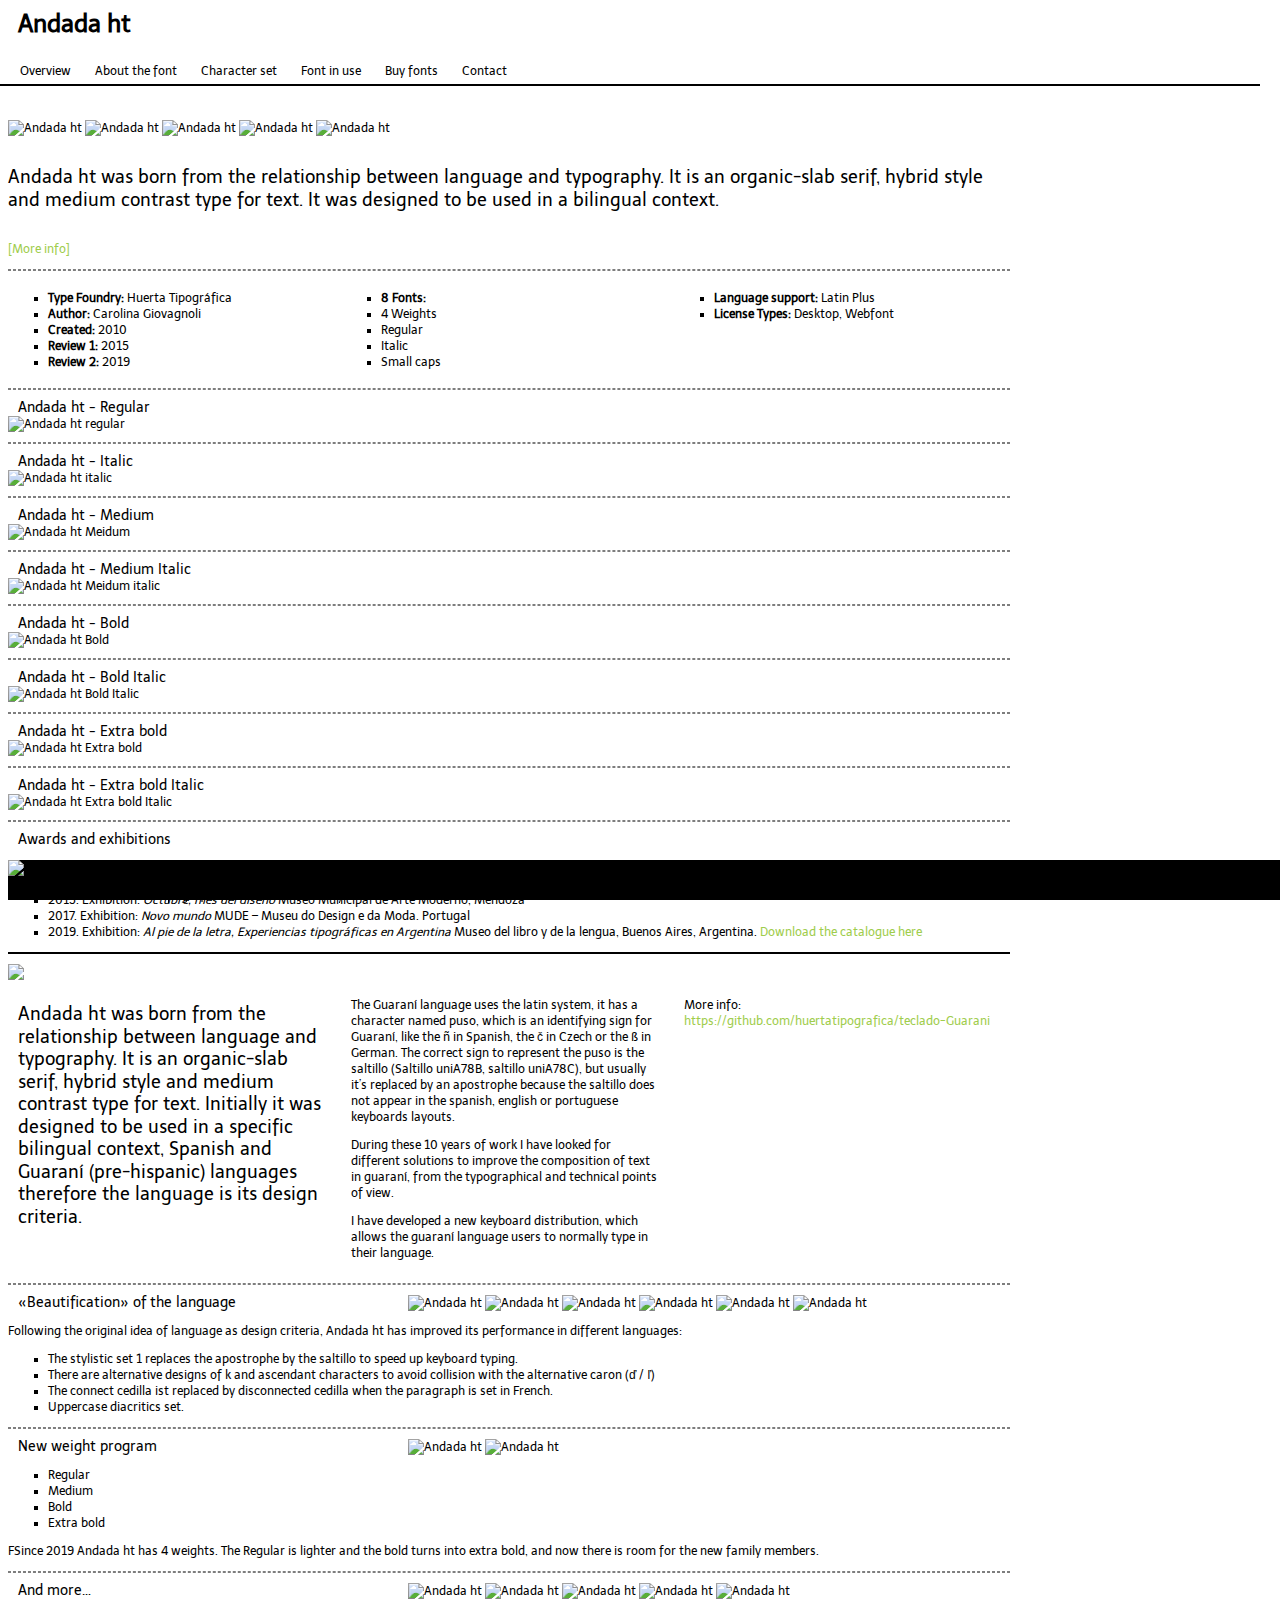
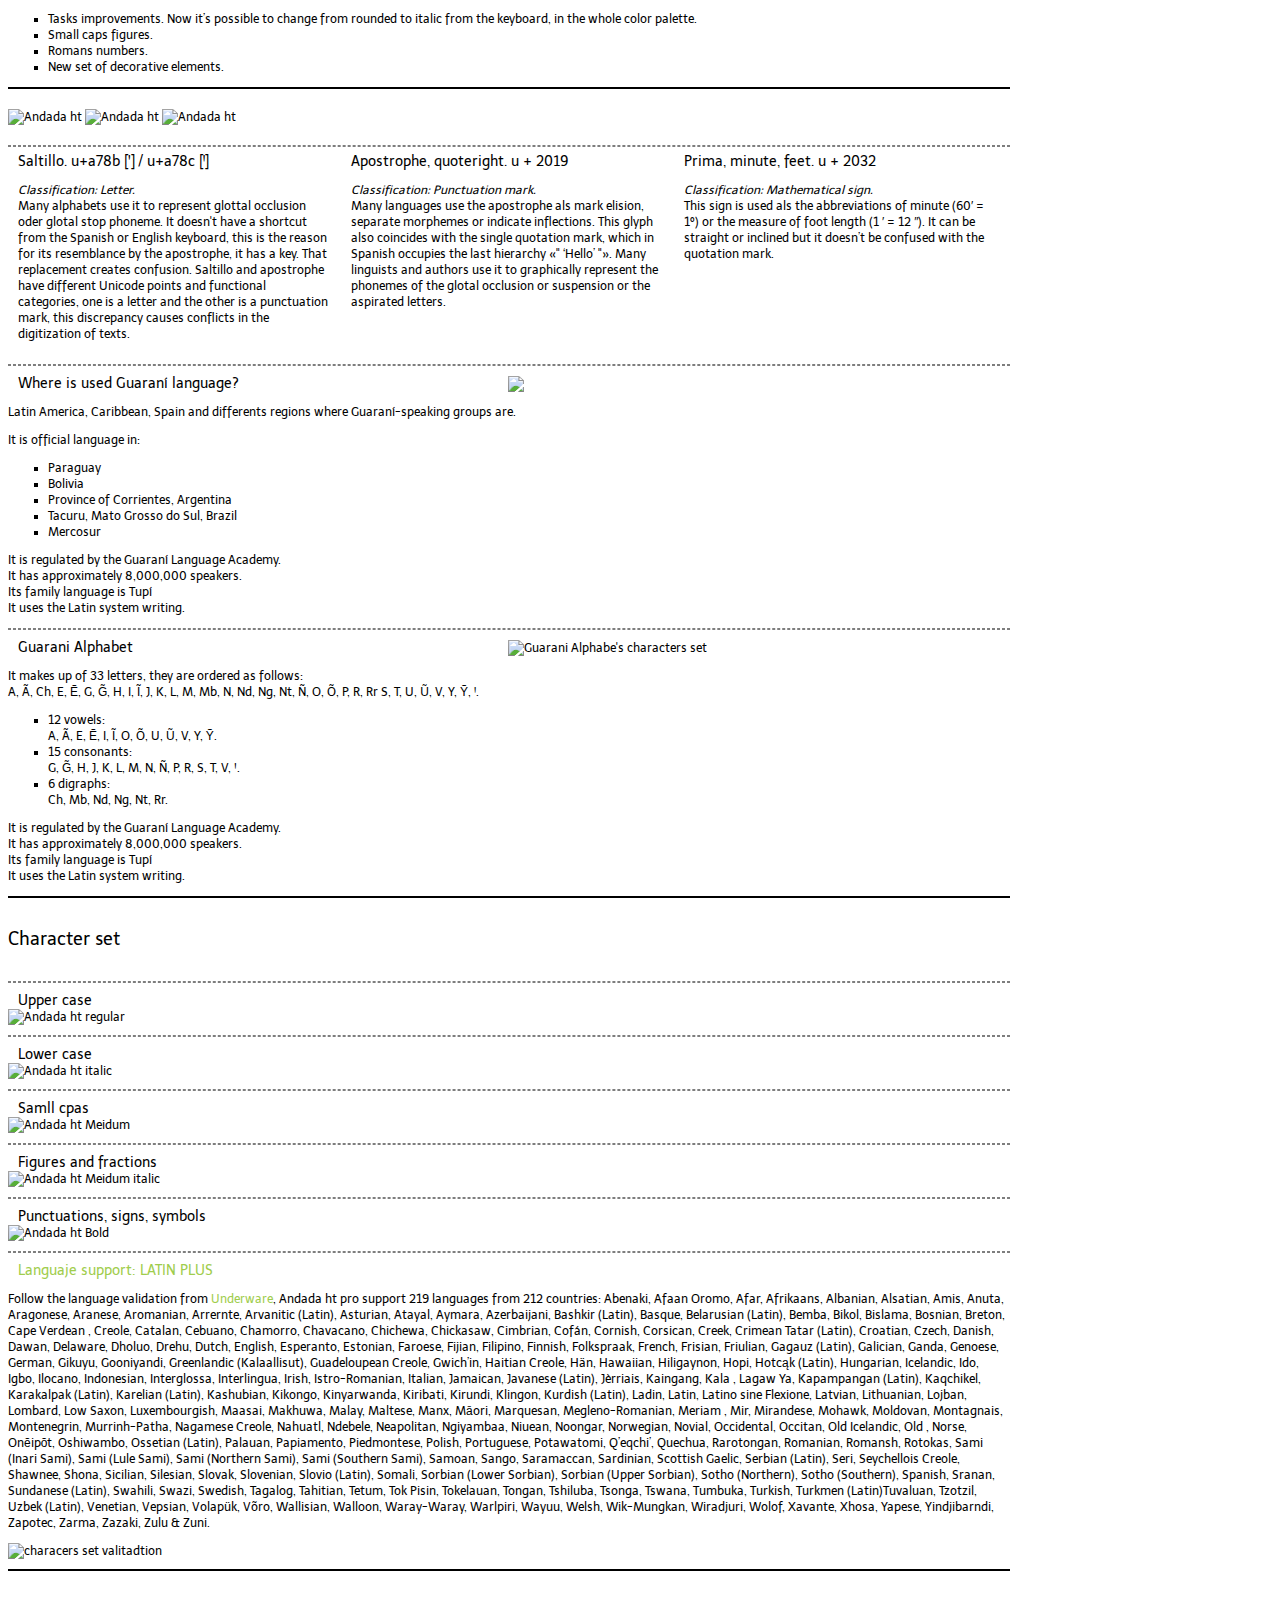
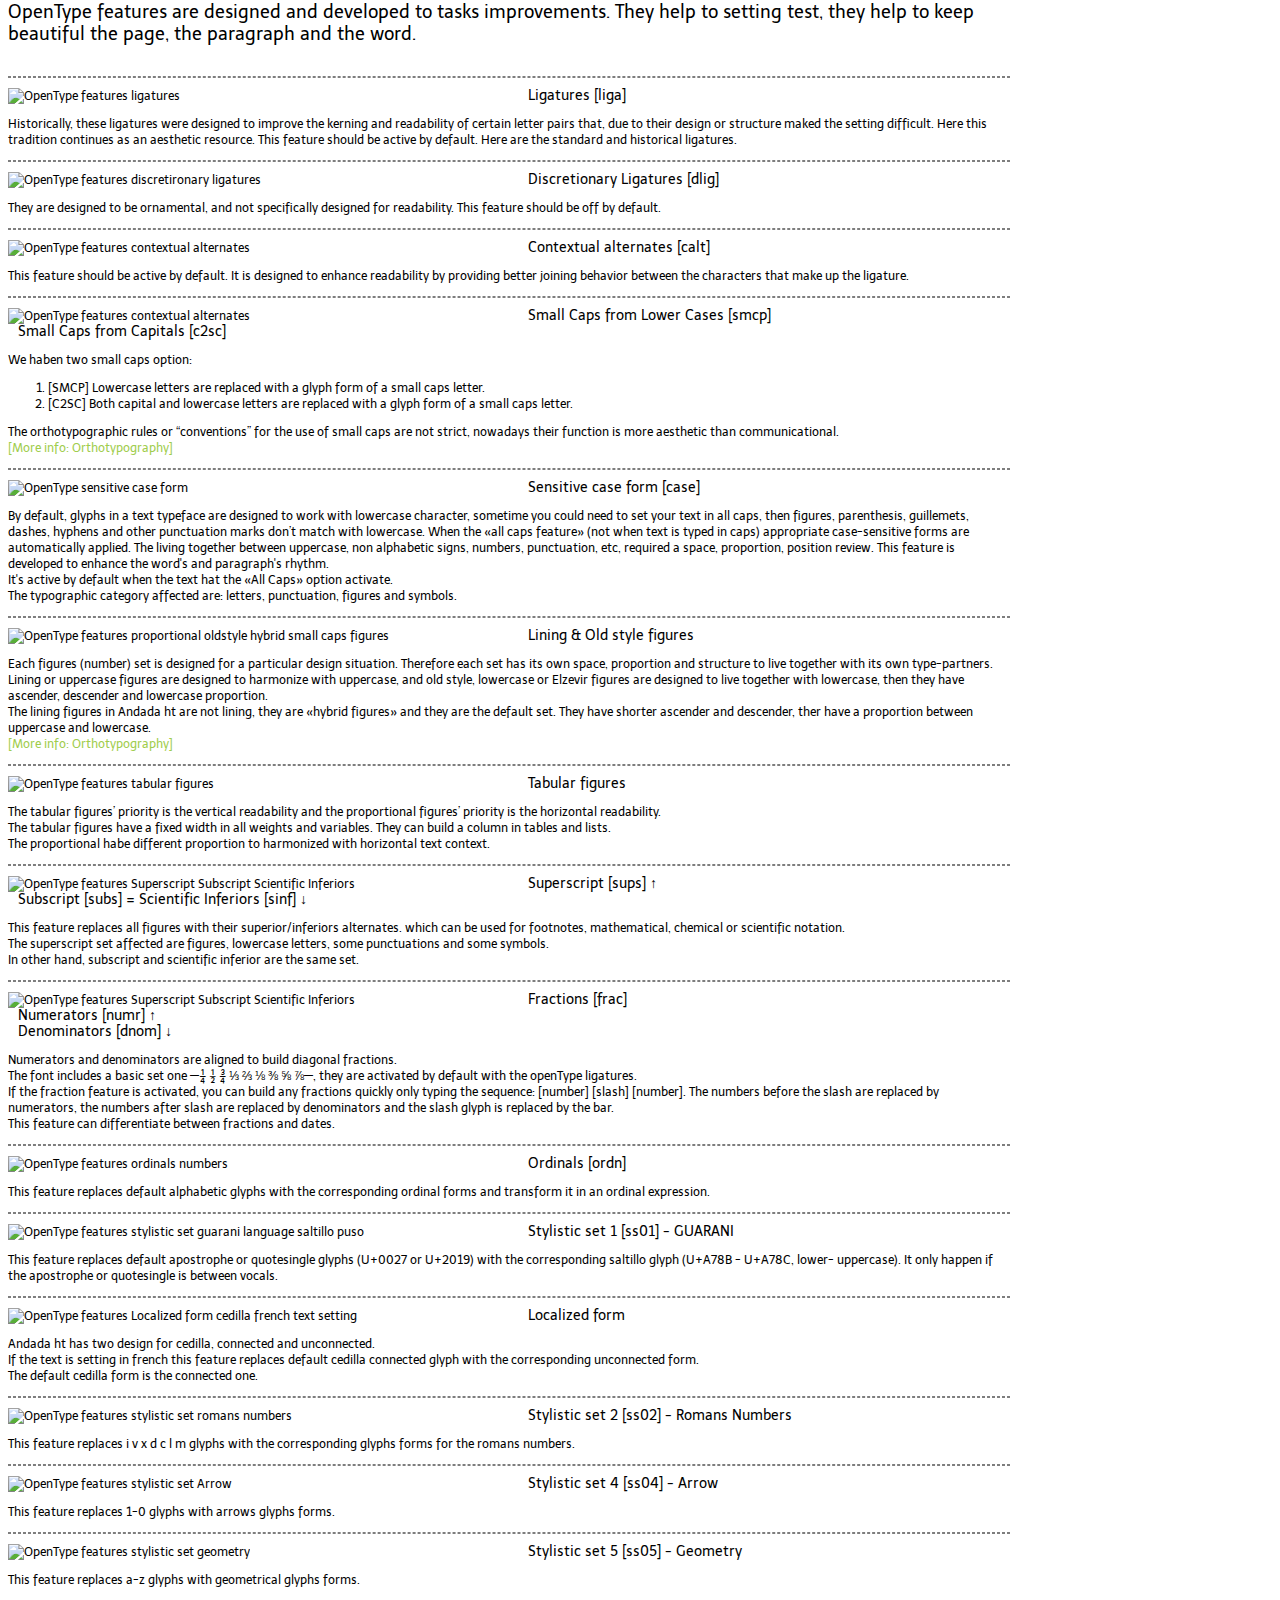
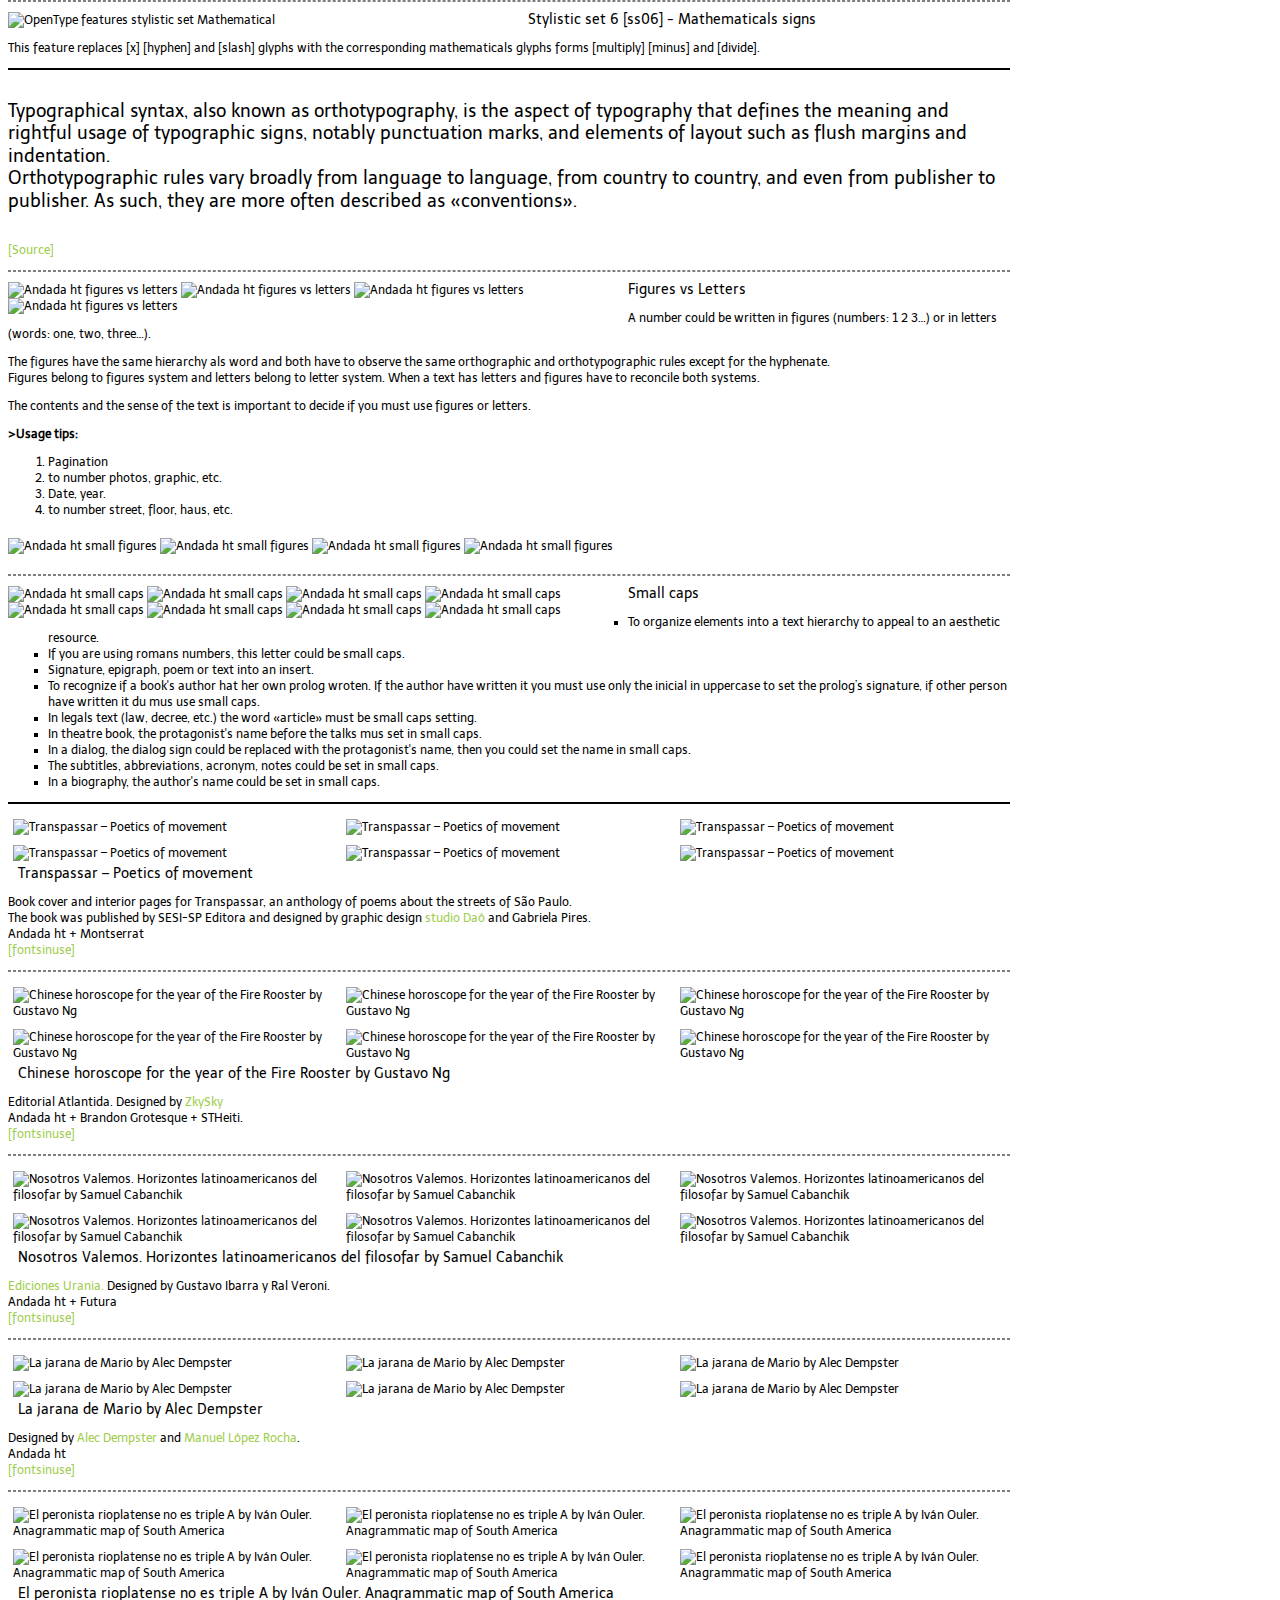
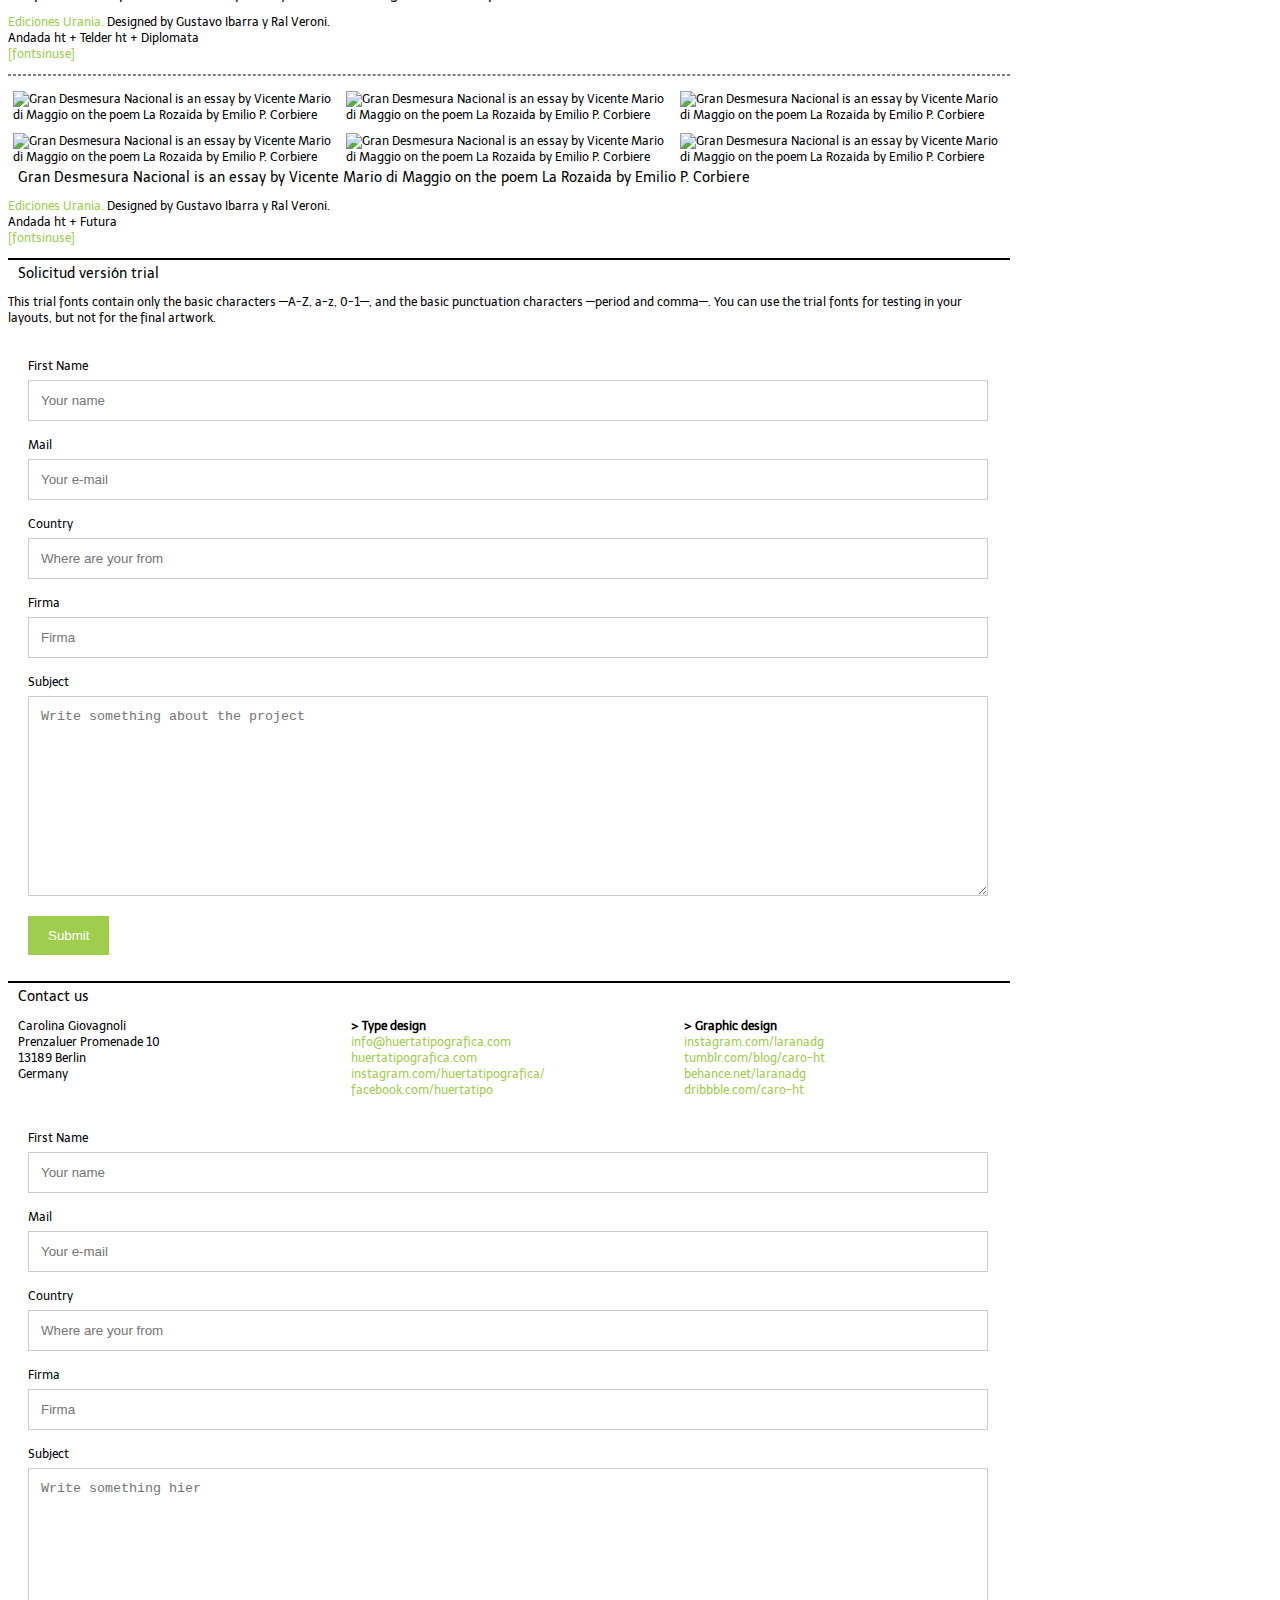
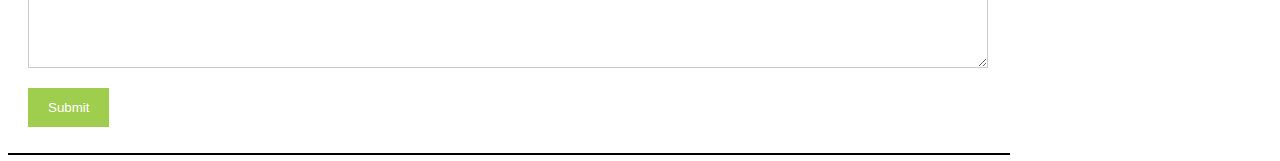
==== andada.html @ ce7f32fd "contact link to ht" ====
<!DOCTYPE html>
<html>
  <head>
    <title>Andada ht</title>
    
    <meta charset="utf-8"> <!-- esto esta bien asi??? -->

    <link href="https://fonts.googleapis.com/css?family=Telex&display=swap" rel="stylesheet">
    <link href="./style.css" type="text/css" rel="stylesheet">


</head>

<html>
	<body>
	<header>
		<h1>Andada ht</h1>
			<ul class="nav">
				<li><a href="#Overview">Overview</a></li>
				<li><a href="#Aboutfont">About the font</a>
					<ul>
						<li><a href="#Guarani">Guarani language</a></li>
					</ul>
				</li>
				<li><a href="#characterset">Character set</a>
					<ul>
						<li><a href="#OpenType">OpenType features</a>
							<ul><li><a href="#liga">Ligatures</a></li>
								<li><a href="#dlig">Discretionary Ligatures</a></li>
								<li><a href="#calt">Contextual alternates</a></li>
								<li><a href="#smallcaps">Small Caps</a></li>
								<li><a href="#case">Case sensitive</a></li>
								<li><a href="#figure">Figures</a></li>
								<li><a href="#sups">Super- and subscript</a></li>
								<li><a href="#frac">Fractions</a></li>
								<li><a href="#ordn">Ordinals</a></li>
								<li><a href="#stylisticset">Stylistic set</a></li>
								<li><a href="#locl">Localized form</a></li>
							</ul></li>
						<li><a href="#orthotypography">Orthotypography</a></li>
					</ul>
				</li>
				<li><a href="#fontinuse">Font in use</a></li>
				<li><a href="https://www.huertatipografica.com/en/fonts/andada-ht-pro" target="_blank">Buy fonts</a>
					<ul><li><a href="#trial">Get a free trial version</a></li>
					</ul>
				</li>
				<li><a href="https://www.huertatipografica.com/en/contact" target="_blank">Contact</a></li>
			</ul>
		<hr>
	</header>
<main>
	<section id="Overview">

		<div class="mainslides">	<!-- esta clase mainslides contiene todo lo referente al slide. Esta clase es la que uso para poder centrar y dar formato en los css, no le pongo de nombre ovewviewslides porque despues en toras secciones tambien puede haber slides, con esta clase le doy formato a todos los slides que haya en el sitio (ESPERO!)-->		

				<div class="slides"> 		<!-- esta clase slides contiene concretamente las imagenes -->
					<img src="./img/web_info-general-1-andada-diacriticos.png" alt="Andada ht">
					<img src="./img/web_info-general-1-ne.png" alt="Andada ht">
					<img src="./img/web_info-general-1-tipografia-argentina.png" alt="Andada ht">
					<img src="./img/web_info-general-1-la-ene-tambien-es-gente.png" alt="Andada ht">
					<img src="./img/web_info-general-1-ruben-fontana.png" alt="Andada ht">
				</div>
			
		</div>

<!-- TEXTO DEBAJO DEL SLIDE PRINCIPAL -->

		<div>
			<aside>
			<p>Andada ht was born from the relationship between language and typography. It is an organic-slab serif, hybrid style and medium contrast type for text. It was designed to be used in a bilingual context.</p>
			</aside>

			<p><a href="#Aboutfont">[More info]</a></p>
			
			<hr>
				<div class="flex-container">
					<ul>
						<li><strong>Type Foundry:</strong> Huerta Tipográfica</li>
						<li><strong>Author:</strong> Carolina Giovagnoli</li>
						<li><strong>Created:</strong> 2010</li>
						<li><strong>Review 1:</strong> 2015</li>
						<li><strong>Review 2:</strong> 2019</li>
					</ul>
				</div>
				<div class="flex-container">
					<ul>
						<li><strong>8 Fonts:</strong></li>
						<li>4 Weights</li>
						<li>Regular</li>
						<li>Italic</li>
						<li>Small caps</li>
					</ul>
				</div>
				<div class="flex-container">
					<ul>
					<li><strong>Language support:</strong> Latin Plus</li>
					<li><strong>License Types:</strong> Desktop, Webfont</li>
				</ul>
				</div>
			<hr>

<!-- IMAGENES ESPECIMEN -->

	<article id="especimen">	

			<div class="container">
			    <h3>Andada ht - Regular</h3>
			    <figure><img src="img/web_info-general-2-regular.jpg" alt="Andada ht regular"></figure> 
			</div>
		
		<hr> 	

			<div class="container">
			    <h3>Andada ht - Italic</h3>
			    <figure><img src="img/web_info-general-3-it.jpg" alt="Andada ht italic"></figure>
			</div>
		
		<hr> 	

			<div class="container">
			    <h3>Andada ht - Medium</h3>
			    <figure><img src="img/web_info-general-4-medium.jpg" alt="Andada ht Meidum"></figure>
			</div>
		
		<hr> 	

			<div class="container">
			    <h3>Andada ht - Medium Italic</h3>
			    <figure><img src="img/web_info-general-5-med-it.jpg" alt="Andada ht Meidum italic"></figure>
			</div>
		
		<hr> 	

			<div class="container">
			    <h3>Andada ht - Bold</h3>
			    <figure><img src="img/web_info-general-6-bold.jpg" alt="Andada ht Bold"></figure>
			</div>
		
		<hr> 	

			<div class="container">
				<h3>Andada ht - Bold Italic</h3>
			    <figure><img src="img/web_info-general-7-bold-it.jpg" alt="Andada ht Bold Italic"></figure>
			</div>
		
		<hr> 	

			<div class="container">    		
			    <h3>Andada ht - Extra bold</h3>
			    <figure><img src="img/web_info-general-8-extra-bold.jpg" alt="Andada ht Extra bold"></figure>
			</div>
		
		<hr> 	

			<div class="container">
			    <h3>Andada ht - Extra bold Italic</h3>
			    <figure><img src="img/web_info-general-9-extra-bold-it.jpg" alt="Andada ht Extra bold Italic"></figure>
			</div>
		
		<hr> 

	</article>

<!-- PREMIOS MENCIONES PARTICIPACIONES -->

	<article id="Awards">

		<div class="container">
			<h3>Awards and exhibitions</h3>
			<ul>
				<li>Exhibitions: <em>Tipos Latinos 2010 - 2014 - América Latina</em></li>
				<li>Award <em>Diseño gráfico</em> in the 2nd Bienal Iberoamericana de Diseño_BID 2010, diseño para la diversidad y el desarrollo. More info: <a href="https://www.experimenta.es/noticias/miscelanea/ii-bienal-iberoamericana-de-diseno-2537/" target="_blank">Experimenta</a> and <a href="http://www.bid-dimad.org/wp-content/uploads/II-Encuentro-BID-ESP1.pdf" target="_blank">BID_10</a></li>
				<li>2013. Exhibition: <em>Octubre, mes del diseño</em> Museo Municipal de Arte Moderno, Mendoza</li>
				<li>2017. Exhibition: <em>Novo mundo</em> MUDE – Museu do Design e da Moda. Portugal</li>
				<li>2019. Exhibition:  <em>Al pie de la letra, Experiencias tipográficas en Argentina</em> Museo del libro y de la lengua, Buenos Aires, Argentina. <a href="https://www.bn.gov.ar/micrositios/exposiciones/categoria1/al-pie-de-la-letra" target="_blank">Download the catalogue here</a></li>
			</ul>
		</div>

	</article>

	</section>


<!-- LINK ABOUT THE FONT -->

<hr>

	<section id="Aboutfont">
	
		<div class="container">
			<figure><img src="img/web_novedades-avane-e.jpg"></figure> 	

			<div class="flex-container">
				<aside><p>Andada ht was born from the relationship between language and typography. It is an organic-slab serif, hybrid style and medium contrast type for text. Initially it was designed to be used in a specific bilingual context, Spanish and Guaraní (pre-hispanic) languages therefore the language is its design criteria.</p>
				</aside>
			</div>
			<div class="flex-container">
				<p>The Guaraní language uses the latin system, it has a character named puso, which is an identifying sign for Guaraní, like the ñ in Spanish, the č in Czech or the ß in German. The correct sign to represent the puso is the saltillo (Saltillo uniA78B, saltillo uniA78C), but usually it’s replaced by an apostrophe because the saltillo does not appear in the spanish, english or portuguese keyboards layouts.</p>
				<p>During these 10 years of work I have looked for different solutions to improve the composition of text in guaraní, from the typographical and technical points of view.</p>
				<p>I have developed a new keyboard distribution, which allows  the guaraní language users to normally type in their language.</p>
			</div>
			<div class="flex-container">
				<p>More info: <a href="https://github.com/huertatipografica/teclado-Guarani" target="_blank">https://github.com/huertatipografica/teclado-Guarani</a></p>
			</div>
		</div>

	<hr>

		<div class="container" id="refinamiento">		<!-- Beautification» of the language -->

			<figure>	
				<div class="smallslidesright">	<!-- esta clase es para los slides pequeños-->			
					<div class="slides"> 		
						<img src="./img/web_novedades-2019-haekuera.jpg" alt="Andada ht">
						<img src="./img/web_novedades-2019-velkostami.jpg" alt="Andada ht">
						<img src="./img/web_novedades-2019-construcao-francais.jpg" alt="Andada ht">
						<img src="./img/web_novedades-2019-collecc-catalan.jpg" alt="Andada ht">
						<img src="./img/web_novedades-2019-ezsett.jpg" alt="Andada ht">
						<img src="./img/web_novedades-2019-set-de-diac.jpg" alt="Andada ht">
					</div>				
				</div>
			</figure>	

			<figcaption>
				<h3>«Beautification» of the language</h3>
				<p>Following the original idea of language as design criteria, Andada ht has improved its performance in different languages:</p>
				<ul>
					<li>The stylistic set 1 replaces the apostrophe by the saltillo to speed up keyboard typing.</li>
					<li>There are alternative designs of k and ascendant characters to avoid collision with the alternative caron (ď / ľ)</li>
					<li>The connect cedilla ist replaced by disconnected cedilla when the paragraph is set in French.</li>
					<li>Uppercase diacritics set.</li>
				</ul>	
			</figcaption>

		</div>

	<hr>

		<div class="container"  id="newweight">			<!-- New weight program -->
			<figure>	
				<div class="smallslidesright">				
					<div class="slides"> 		
						<img src="./img/web_novedades-hola.jpg" alt="Andada ht">
						<img src="./img/web_novedades-ciao.jpg" alt="Andada ht">
					</div>				
				</div>
			</figure>	

			<figcaption >
				<h3>New weight program</h3>
				<ul>
					<li>Regular</li>
					<li>Medium</li>
					<li>Bold</li>
					<li>Extra bold</li>
				</ul>
				<p>FSince 2019 Andada ht has 4 weights. The Regular is lighter and the bold turns into extra bold, and now there is room for the new family members.</p>
			</figcaption>
		</div>

	<hr>

		<div class="container" id="more">			<!-- and more… -->
			<figure>	
				<div class="smallslidesright">				
					<div class="slides"> 		<!-- esta clase slides contiene concretamente las imagenes -->
						<img src="./img/web_novedades-regular-a-italica.jpg" alt="Andada ht">
						<img src="./img/web_novedades-2019-figuras-lc-sc-uc.jpg" alt="Andada ht">
						<img src="./img/web_novedades-2019-lunas.jpg" alt="Andada ht">
						<img src="./img/web_novedades-estrellas.jpg" alt="Andada ht">
						<img src="./img/web_novedades-geometria.jpg" alt="Andada ht">
					</div>			
				</div>
			</figure>	

			<figcaption >
				<h3>And more…</h3>
				<ul>
					<li>Tasks improvements. Now it’s possible to change from rounded to italic from the keyboard, in the whole color palette.</li>
					<li>Small caps figures.</li>
					<li>Romans numbers.</li>
					<li>New set of decorative elements.</li>
				</ul>
			</figcaption>
		</div>

	</section>


<!-- LINK GUARANI LANGUAGE-->

<hr>

	<section id="Guarani">
	<div class="container">
		<div class="mainslides">	<!-- slide grande-->		

				<div class="slides"> 		
					<img src="./img/web_novedades-saltillo.jpg" alt="Andada ht">
					<img src="./img/web_novedades-apostrofo.jpg" alt="Andada ht">
					<img src="./img/web_novedades-prima.jpg" alt="Andada ht">
				</div>
		</div>

	<hr>

	
		<div class="flex-container">
			<h3>Saltillo. u+a78b [ꞌ] / u+a78c [Ꞌ]</h3>
			<p><em>Classification: Letter.</em><br>
			Many alphabets use it to represent glottal occlusion oder glotal stop phoneme. It doesn't have a shortcut from the Spanish or English keyboard, this is the reason for its resemblance by the apostrophe, it has a key. That replacement creates confusion. Saltillo and apostrophe have different Unicode points and functional categories, one is a letter and the other is a punctuation mark, this discrepancy causes conflicts in the digitization of texts.</p>
		</div>
		<div class="flex-container">
			<h3>Apostrophe, quoteright. u + 2019</h3>
			<p><em>Classification: Punctuation mark.</em><br>
			Many languages use the apostrophe als mark elision, separate morphemes or indicate inflections. This glyph also coincides with the single quotation mark, which in Spanish occupies the last hierarchy «" ‘Hello’ "». Many linguists and authors use it to graphically represent the phonemes of the glotal occlusion or suspension or the aspirated letters.</p>
		</div>
		<div class="flex-container">
			<h3>Prima, minute, feet. u + 2032</h3>
			<p><em>Classification: Mathematical sign.</em><br>
			This sign is used als the abbreviations of minute (60′ = 1º) or the measure of foot length (1 ′ = 12 ″). It can be straight or inclined but it doesn’t be confused with the quotation mark.</p>
		</div>
	</div>
	<hr>
	
	<!-- DONDE SE HABLA GUARANI -->

	<div class="container">
		<figure class="imgright">   
			<img src="img/web-mapa-guarani.jpg">
		</figure>

		<figcaption>
		<h3>Where is used Guaraní language?</h3>
			<p>Latin America, Caribbean, Spain and differents regions where Guaraní-speaking groups are.</p>
			<p>It is official language in:
			<ul>
				<li>Paraguay</li>
				<li>Bolivia</li>
				<li>Province of Corrientes, Argentina</li>
				<li>Tacuru, Mato Grosso do Sul, Brazil</li>
				<li>Mercosur</li>
			</ul></p>
			<p>It is regulated by the Guaraní Language Academy.<br>
			It has approximately 8,000,000 speakers.<br>
			Its family language is Tupí <br>
			It uses the Latin system writing.<br>
			</p>
		</figcaption> 
	</div>

		<hr>

	<!-- ALFABETO GUARANI -->

	<div class="container">
		<figure class="imgright">
			<img src="img/web-set-de-carateres-guarani.jpg" alt="Guarani Alphabe's characters set">
		</figure>

		<figcaption>
		<h3>Guarani Alphabet</h3>
			<p>It makes up of 33 letters, they are ordered as follows: <br>
			A, Ã, Ch, E, Ẽ, G, G̃, H, I, Ĩ, J, K, L, M, Mb, N, Nd, Ng, Nt, Ñ, O, Õ, P, R, Rr S, T, U, Ũ, V, Y, Ỹ, Ꞌ.</p>
			<ul>
				<li>12 vowels:<br>A, Ã, E, Ẽ, I, Ĩ, O, Õ, U, Ũ, V, Y, Ỹ.</li>
				<li>15 consonants:<br>G, G̃, H, J, K, L, M, N, Ñ, P, R, S, T, V, Ꞌ.</li>
				<li>6 digraphs:<br>Ch, Mb, Nd, Ng, Nt, Rr.</li>
			</ul></p>
			<p>It is regulated by the Guaraní Language Academy.<br>
			It has approximately 8,000,000 speakers.<br>
			Its family language is Tupí <br>
			It uses the Latin system writing.<br>
			</p>
		</figcaption>
	</div>

	</section>

<!-- SET DE CARACETERES -->

<hr>

<section id="characterset">

<aside><p>Character set</p></aside>

<hr>

	<div class="container">
	    <h3>Upper case</h3>
	    <figure><img src="img/web_set-de-caracteres-uppercase.jpg" alt="Andada ht regular"></figure> 
	</div>
<hr>
	<div class="container">
	    <h3>Lower case</h3>
	    <figure><img src="img/web_set-de-caracteres-lowercase.jpg" alt="Andada ht italic"></figure> 
	</div>
<hr>    		
	<div class="container">
	    <h3>Samll cpas</h3>
	    <figure><img src="img/web_set-de-caracteres-small-caps.jpg" alt="Andada ht Meidum"></figure> 
	</div>
<hr>
	<div class="container">
	    <h3>Figures and fractions</h3>
	    <figure><img src="img/web_set-de-caracteres-figures.jpg" alt="Andada ht Meidum italic"></figure> 
	</div>
<hr>
	<div class="container">
	    <h3>Punctuations, signs, symbols</h3>
	    <figure><img src="img/web_set-de-caracteres-puntuacion-simbolos-etc.jpg" alt="Andada ht Bold"></figure> 
	</div>
<hr>
	<div class="container">
		<h3><a href="https://underware.nl/latin_plus/validate/" target="_blank">Languaje support: LATIN PLUS</a></h3>

		<p>Follow the language validation from <a href="https://underware.nl/" target="_blank">Underware</a>, Andada ht pro support 219 languages from 212 countries: Abenaki, Afaan Oromo, Afar, Afrikaans, Albanian, Alsatian, Amis, Anuta, Aragonese, Aranese, Aromanian, Arrernte, Arvanitic (Latin), Asturian, Atayal, Aymara, Azerbaijani, Bashkir (Latin), Basque, Belarusian (Latin), Bemba, Bikol, Bislama, Bosnian, Breton, Cape Verdean , Creole, Catalan, Cebuano, Chamorro, Chavacano, Chichewa, Chickasaw, Cimbrian, Cofán, Cornish, Corsican, Creek, Crimean Tatar (Latin), Croatian, Czech, Danish, Dawan, Delaware, Dholuo, Drehu, Dutch, English, Esperanto, Estonian, Faroese, Fijian, Filipino, Finnish, Folkspraak, French, Frisian, Friulian, Gagauz (Latin), Galician, Ganda, Genoese, German, Gikuyu, Gooniyandi, Greenlandic (Kalaallisut), Guadeloupean Creole, Gwich’in, Haitian Creole, Hän, Hawaiian, Hiligaynon, Hopi, Hotcąk (Latin), Hungarian, Icelandic, Ido, Igbo, Ilocano, Indonesian, Interglossa, Interlingua, Irish, Istro-Romanian, Italian, Jamaican, Javanese (Latin), Jèrriais, Kaingang, Kala , Lagaw Ya, Kapampangan (Latin), Kaqchikel, Karakalpak (Latin), Karelian (Latin), Kashubian, Kikongo, Kinyarwanda, Kiribati, Kirundi, Klingon, Kurdish (Latin), Ladin, Latin, Latino sine Flexione, Latvian, Lithuanian, Lojban, Lombard, Low Saxon, Luxembourgish, Maasai, Makhuwa, Malay, Maltese, Manx, Māori, Marquesan, Megleno-Romanian, Meriam , Mir, Mirandese, Mohawk, Moldovan, Montagnais, Montenegrin, Murrinh-Patha, Nagamese Creole, Nahuatl, Ndebele, Neapolitan, Ngiyambaa, Niuean, Noongar, Norwegian, Novial, Occidental, Occitan, Old Icelandic, Old , Norse, Onĕipŏt, Oshiwambo, Ossetian (Latin), Palauan, Papiamento, Piedmontese, Polish, Portuguese, Potawatomi, Q’eqchi’, Quechua, Rarotongan, Romanian, Romansh, Rotokas, Sami (Inari Sami), Sami (Lule Sami), Sami (Northern Sami), Sami (Southern Sami), Samoan, Sango, Saramaccan, Sardinian, Scottish Gaelic, Serbian (Latin), Seri, Seychellois Creole, Shawnee, Shona, Sicilian, Silesian, Slovak, Slovenian, Slovio (Latin), Somali, Sorbian (Lower Sorbian), Sorbian (Upper Sorbian), Sotho (Northern), Sotho (Southern), Spanish, Sranan, Sundanese (Latin), Swahili, Swazi, Swedish, Tagalog, Tahitian, Tetum, Tok Pisin, Tokelauan, Tongan, Tshiluba, Tsonga, Tswana, Tumbuka, Turkish, Turkmen (Latin)Tuvaluan, Tzotzil, Uzbek (Latin), Venetian, Vepsian, Volapük, Võro, Wallisian, Walloon, Waray-Waray, Warlpiri, Wayuu, Welsh, Wik-Mungkan, Wiradjuri, Wolof, Xavante, Xhosa, Yapese, Yindjibarndi, Zapotec, Zarma, Zazaki, Zulu & Zuni.</p> 

		<img src="img/web_set-de-caracteres-underware.jpg" alt="characers set valitadtion">
	</div>

	</section>

<!-- OPEN TYPE FEATURES -->

<hr>
	<section id="OpenType">
		<aside>
			<p>
			OpenType features are designed and developed to tasks improvements. They help to setting test, they help to keep beautiful the page, the paragraph and the word.
			</p>
		</aside>
	<hr>

		<div class="container" id="liga">
			<figure  class="imgleft">
				<img src="img/web_OPEN-TYPE-1-liga.jpg" alt="OpenType features ligatures">
			</figure>

			<figcaption>
				<h3>Ligatures [liga]</h3>
				<p>Historically, these ligatures were designed to improve the kerning and readability of certain letter pairs that, due to their design or structure maked the setting difficult. Here this tradition continues as an aesthetic resource. This feature should be active by default. Here are the standard and historical ligatures.</p>
			</figcaption>
		</div>


	<hr>


		<div class="container" id="dlig">	
			<figure  class="imgleft">
				<img src="img/web_OPEN-TYPE-2-dlig.jpg" alt="OpenType features discretironary ligatures">
			</figure>

			<figcaption>
				<h3>Discretionary Ligatures [dlig]</h3>
				<p>They are designed to be ornamental, and not specifically designed for readability. This feature should be off by default.</p>
			</figcaption>
		</div>


	<hr>


		<div class="container" id="calt">			
			<figure  class="imgleft">
				<img src="img/web_OPEN-TYPE-3-calt.jpg" alt="OpenType features contextual alternates">
			</figure>

			<figcaption>
				<h3>Contextual alternates [calt]</h3>
				<p>This feature should be active by default. It is designed to enhance readability by providing better joining behavior between the characters that make up the ligature.</p>
			</figcaption>
		</div>


	<hr>


		<div class="container" id="smallcaps">			
				<figure  class="imgleft">
					<img src="img/web_OPEN-TYPE-4-smcp-c2sc.jpg" alt="OpenType features contextual alternates">
				</figure>	

				<figcaption>
					<h3>Small Caps from Lower Cases [smcp]<br>
					Small Caps from Capitals [c2sc]</h3>
					<p>We haben two small caps option:
						<ol>
							<li>[SMCP] Lowercase letters are replaced with a glyph form of a small caps letter.</li>
							<li>[C2SC] Both capital and lowercase letters are replaced with a glyph form of a small caps letter.</li>
						</ol>
					The orthotypographic rules or “conventions” for the use of small caps are not strict, nowadays their function is more aesthetic than communicational.<br>
					<a href="#orthotypography">[More info: Orthotypography]</a></p>
				</figcaption>
		</div>


	<hr>


		<div class="container" id="case">			
				<figure  class="imgleft">
					<img src="img/web_OPEN-TYPE-5-case.jpg" alt="OpenType sensitive case form">
				</figure>	

				<figcaption>
					<h3>Sensitive case form [case]</h3>
					<p>By default, glyphs in a text typeface are designed to work with lowercase character, sometime you could need to set your text in all caps, then figures, parenthesis, guillemets, dashes, hyphens and other punctuation marks don’t match with lowercase. When the «all caps feature» (not when text is typed in caps) appropriate case-sensitive forms are automatically applied. The living together between uppercase, non alphabetic signs, numbers, punctuation, etc, required a space, proportion, position review. This feature is developed to enhance the word's and paragraph's rhythm.<br>
					It's active by default when the text hat the «All Caps» option activate.<br>
					The typographic category affected are: letters, punctuation, figures and symbols.</p>
				</figcaption>
		</div>


	<hr>


		<div class="container" id="figures">			
				<figure  class="imgleft">
					<img src="img/web_OPEN-TYPE-6-poportional-figures.jpg" alt="OpenType features proportional oldstyle hybrid small caps figures">
				</figure>	

				<figcaption>
					<h3>Lining & Old style figures</h3>
					<p>Each figures (number) set is designed for a particular design situation. Therefore each set has its own space, proportion and structure to live together with its own type-partners.<br>Lining or uppercase figures are designed to harmonize with uppercase, and old style, lowercase or Elzevir figures are designed to live together with lowercase, then they have ascender, descender and lowercase proportion. <br>
					The lining figures in Andada ht are not lining, they are «hybrid figures» and they are the default set. They have shorter ascender and descender, ther have a proportion between uppercase and lowercase.<br>
					<a href="#orthotypography">[More info: Orthotypography]</a></p>
				</figcaption>
		</div>


	<hr>


		<div class="container" id="tab">			
				<figure  class="imgleft">
					<img src="img/web_OPEN-TYPE-7-tabular-fitures.jpg" alt="OpenType features tabular figures">
				</figure>	

				<figcaption>
					<h3>Tabular figures</h3>
					<p>The tabular figures’ priority is the vertical readability and the proportional figures’ priority is the horizontal readability. <br>
					The tabular figures  have a fixed width in all weights and variables. They can build a column in tables and lists.<br>
					The proportional habe different proportion to harmonized with horizontal text context.</p>
				</figcaption>
		</div>


	<hr>


		<div class="container" id="sups">			
				<figure  class="imgleft">
					<img src="img/web_OPEN-TYPE-8-sups-subs.jpg" alt="OpenType features Superscript Subscript Scientific Inferiors">
				</figure>	

				<figcaption>
					<h3>Superscript [sups] ↑ <br>
					Subscript [subs] = Scientific Inferiors [sinf] ↓</h3>
					<p>This feature replaces all figures with their superior/inferiors alternates. which can be used for footnotes, mathematical, chemical or scientific notation.<br>
					The superscript set affected are figures, lowercase letters, some punctuations and some symbols.<br>
					In other hand, subscript and scientific inferior are the same set.</p>
				</figcaption>
		</div>


	<hr>


		<div class="container" id="frac">			
				<figure  class="imgleft">
					<img src="img/web_OPEN-TYPE-9-frac-numr-dnom.jpg" alt="OpenType features Superscript Subscript Scientific Inferiors">
				</figure>	

				<figcaption>
					<h3>Fractions [frac]<br>
					Numerators [numr] ↑<br>
					Denominators [dnom] ↓ </h3>
					<p>Numerators and denominators are aligned to build diagonal fractions.<br>
					The font includes a basic set one —¼ ½ ¾ ⅓ ⅔ ⅛ ⅜ ⅝ ⅞—, they are activated by default with the openType ligatures.<br>
					If the fraction feature is activated, you can build any fractions quickly only typing the sequence: [number] [slash] [number]. The numbers before the slash are replaced by numerators, the numbers after slash are replaced by denominators and the slash glyph is replaced by the bar.<br>
					This feature can differentiate between fractions and dates.</p>
				</figcaption>
		</div>


	<hr>


		<div class="container" id="ordn">			
				<figure  class="imgleft">
					<img src="img/web_OPEN-TYPE-10-ordn.jpg" alt="OpenType features ordinals numbers">
				</figure>	

				<figcaption>
					<h3>Ordinals [ordn]</h3>
					<p>This feature replaces default alphabetic glyphs with the corresponding ordinal forms and transform it in an ordinal expression.</p>
				</figcaption>
		</div>


	<hr>


		<div class="container" id="stylisticset">			
				<figure  class="imgleft">
					<img src="img/web_OPEN-TYPE-11-ss01.jpg" alt="OpenType features stylistic set guarani language saltillo puso">
				</figure>	

				<figcaption>
					<h3>Stylistic set 1 [ss01] - GUARANI</h3>
					<p>This feature replaces default apostrophe or quotesingle glyphs (U+0027 or U+2019) with the corresponding saltillo glyph (U+A78B - U+A78C, lower- uppercase). It only happen if the apostrophe or quotesingle is between vocals.</p>
				</figcaption>
		</div>


	<hr>


		<div class="container" id="locl">			
				<figure  class="imgleft">
					<img src="img/web_OPEN-TYPE-12-french-setting.jpg" alt="OpenType features Localized form cedilla french text setting">
				</figure>	

				<figcaption>
					<h3>Localized form</h3>
					<p>Andada ht has two design for cedilla, connected and unconnected.<br>
					If the text is setting in french this feature replaces default cedilla connected glyph with the corresponding unconnected form.<br>
					The default cedilla form is the connected one.</p>
				</figcaption>
		</div>


	<hr>


		<div class="container" id="ss02">			
				<figure  class="imgleft">
					<img src="img/web_OPEN-TYPE-13-ss02.jpg" alt="OpenType features stylistic set romans numbers">
				</figure>	

				<figcaption>
					<h3>Stylistic set 2 [ss02] - Romans Numbers</h3>
					<p>This feature replaces i v x d c l m glyphs with the corresponding glyphs forms for the romans numbers.</p>
				</figcaption>
		</div>


	<hr>


		<div class="container" id="ss04">			
				<figure  class="imgleft">
					<img src="img/web_OPEN-TYPE-14-ss04.jpg" alt="OpenType features stylistic set Arrow">
				</figure>	

				<figcaption>
					<h3>Stylistic set 4 [ss04] - Arrow</h3>
					<p>This feature replaces 1-0 glyphs with arrows glyphs forms.</p>
				</figcaption>
		</div>


	<hr>


		<div class="container" id="ss05">			
				<figure  class="imgleft">
					<img src="img/web_OPEN-TYPE-15-ss05.jpg" alt="OpenType features stylistic set geometry">
				</figure>	

				<figcaption>
					<h3>Stylistic set 5 [ss05] - Geometry</h3>
					<p>This feature replaces a-z glyphs with geometrical glyphs forms.</p>
				</figcaption>
		</div>


	<hr>


		<div class="container" id="ss06">			
				<figure  class="imgleft">
					<img src="img/web_OPEN-TYPE-16-ss06.jpg" alt="OpenType features stylistic set Mathematical">
				</figure>	

				<figcaption>
					<h3>Stylistic set 6 [ss06] - Mathematicals signs</h3>
					<p>This feature replaces [x] [hyphen]  and [slash] glyphs with the corresponding mathematicals glyphs forms [multiply] [minus] and [divide].</p>
				</figcaption>
		</div>

	</section>

<hr>
	

<!-- ORTHOTYPOGRAPHY -->


<section id="orthotypography">
	<aside>
		<p>Typographical syntax, also known as orthotypography, is the aspect of typography that defines the meaning and rightful usage of typographic signs, notably punctuation marks, and elements of layout such as flush margins and indentation.<br> 
		Orthotypographic rules vary broadly from language to language, from country to country, and even from publisher to publisher. As such, they are more often described as «conventions».</p>
	</aside>

	<p><a href="https://en.wikipedia.org/wiki/Typographical_syntax" target="_blank">[Source]</a></p>
	
	<hr>


	<!-- ORTHOTYPOGRAPHY FIGURAS VS LETRAS-->

	<div class="container" id="ortho-figures">

		<figure>
			<div class="smallslidesleft">	<!-- esta clase es para los slides pequeños-->		
				<div class="slides"> 		
					<img src="./img/web-orthotypo-11-regla de uso.jpg" alt="Andada ht figures vs letters">
					<img src="./img/web-orthotypo-12-cuento.jpg" alt="Andada ht figures vs letters">
					<img src="./img/web-orthotypo-13-letter-vs-figures.jpg" alt="Andada ht figures vs letters">
					<img src="./img/web-orthotypo-14-5123.jpg" alt="Andada ht figures vs letters">
				</div>
			</div>
		</figure>

		<figcaption>
			<h3>Figures vs Letters</h3>
			<p>A number could be written in figures (numbers: 1 2 3…) or in letters (words: one, two, three…).</p>
			<p>The figures have the same hierarchy als word and both have to observe the same orthographic and orthotypographic rules except for the hyphenate.<br>Figures belong to figures system and letters belong to letter system. When a text has letters and figures have to reconcile both systems.</p>
			<p>The contents and the sense of the text is important to decide if you must use figures or letters.</p>
			<p><strong>>Usage tips:</strong>
				<ol>
					<li>Pagination</li>
					<li>to number photos, graphic, etc.</li>
					<li>Date, year.</li>
					<li>to number street, floor, haus, etc.</li>
				</ol>
			</p>
		</figcaption>

		<!-- ORTHOTYPOGRAPHY FIGURAS SUSPENDIDAS, ORDINALES, FRACIONES, ETC.-->

		<div class="mainslides">

				<div class="slides">
					<img src="./img/web-orthotypo-31-note.jpg" alt="Andada ht small figures">
					<img src="./img/web-orthotypo-32-frac.jpg" alt="Andada ht small figures">
					<img src="./img/web-orthotypo-33-h2o.jpg" alt="Andada ht small figures">
					<img src="./img/web-orthotypo-34-ordn.jpg" alt="Andada ht small figures">
				</div>
			
		</div>
	</div>

	<hr>
	<!-- ORTHOTYPOGRAPHY VERSALITAS-->

	<div class="container" id="ortho-sc">
		<figure>
			<div class="smallslidesleft">	<!-- esta clase es para los slides pequeños-->	
				<div class="slides"> 		
					<img src="./img/web-orthotypo-20-feak-sc.jpg" alt="Andada ht small caps">
					<img src="./img/web-orthotypo-20-feak-uppercase.jpg" alt="Andada ht small caps">
					<img src="./img/web-orthotypo-21-versal-versalita.jpg" alt="Andada ht small caps">
					<img src="./img/web-orthotypo-22-uso.jpg" alt="Andada ht small caps">
					<img src="./img/web-orthotypo-23-uso.jpg" alt="Andada ht small caps">
					<img src="./img/web-orthotypo-24-artikel.jpg" alt="Andada ht small caps">
					<img src="./img/web-orthotypo-25-artikel-marcado.jpg" alt="Andada ht small caps">
					<img src="./img/web-orthotypo-26-obra-teatro.jpg" alt="Andada ht small caps">
				</div>		
			</div>
		</figure>

		<figcaption>
			<h3>Small caps</h3>
			<ul>
				<li>To organize elements into a text hierarchy to appeal to an aesthetic resource​.</li>
				<li>If you are using romans numbers, this letter could be small caps.</li>
				<li>Signature, epigraph, poem or text into an insert.</li>
				<li>To recognize if a book's author hat her own prolog wroten. If the author have written it you must use only the inicial in uppercase to set the prolog’s signature, if other person have written it du mus use small caps. </li>
				<li>In legals text (law, decree, etc.) the word «article» must be small caps setting.</li>
				<li>In theatre book, the protagonist's name before the talks mus set in small caps.</li>
				<li>In a dialog, the dialog sign could be replaced with the protagonist's name, then you could set the name in small caps.</li>
				<li>The subtitles, abbreviations, acronym, notes could be set in small caps.</li>
				<li>In a biography, the author's name could be set in small caps.</li>
			</ul>
		</figcaption>
	</div>

</section>

<hr>

<!-- GALERIA FONT IN USE -->

<section id="fontinuse">

<div class="galeria">

	<div class="container">	
		<figure>
		  	<div class="row">
			  <div class="column">
			    <img src="./img/uso/Transpassar_Poetics of movement_1.jpeg" alt="Transpassar – Poetics of movement" style="width:100%">
			  </div>
			  <div class="column">
			    <img src="./img/uso/Transpassar_Poetics of movement_2.jpeg" alt="Transpassar – Poetics of movement" style="width:100%">
			  </div>
			  <div class="column">
			    <img src="./img/uso/Transpassar_Poetics of movement_3.jpeg" alt="Transpassar – Poetics of movement" style="width:100%">
			  </div>
			</div>		

			  	<div class="row">
			  <div class="column">
			    <img src="./img/uso/Transpassar_Poetics of movement_4.jpeg" alt="Transpassar – Poetics of movement" style="width:100%">
			  </div>
			  <div class="column">
			    <img src="./img/uso/Transpassar_Poetics of movement_5.jpeg" alt="Transpassar – Poetics of movement" style="width:100%">
			  </div>
			  <div class="column">
			    <img src="./img/uso/Transpassar_Poetics of movement_6.jpeg" alt="Transpassar – Poetics of movement" style="width:100%">
			  </div>
			</div>
		</figure>	

		<figcaption>
			<h3>Transpassar – Poetics of movement</h3>
			<p>Book cover and interior pages for Transpassar, an anthology of poems about the streets of São Paulo.<br>
			The book was published by SESI-SP Editora and designed by graphic design <a href="http://www.estudiodao.com/" target="_blank">studio Daó</a> and Gabriela Pires.<br>
			Andada ht + Montserrat<br>
			<a href="https://fontsinuse.com/uses/19978/transpassar-poetics-of-movement" target="_blank">[fontsinuse]</a></p>
		</figcaption>
	</div>

<hr>

	<div class="container">	
		<figure>
		  	<div class="row">
			  <div class="column">
			    <img src="./img/uso/Andada_horoscopo chino_2017_001.jpeg" alt="Chinese horoscope for the year of the Fire Rooster by Gustavo Ng" style="width:100%">
			  </div>
			  <div class="column">
			    <img src="./img/uso/Andada_horoscopo chino_2017_002.jpeg" alt="Chinese horoscope for the year of the Fire Rooster by Gustavo Ng" style="width:100%">
			  </div>
			  <div class="column">
			    <img src="./img/uso/Andada_horoscopo chino_2017_003.jpeg" alt="Chinese horoscope for the year of the Fire Rooster by Gustavo Ng" style="width:100%">
			  </div>
			</div>		

			  	<div class="row">
			  <div class="column">
			    <img src="./img/uso/Andada_horoscopo chino_2017_004.jpeg" alt="Chinese horoscope for the year of the Fire Rooster by Gustavo Ng" style="width:100%">
			  </div>
			  <div class="column">
			    <img src="./img/uso/Andada_horoscopo chino_2017_005.jpeg" alt="Chinese horoscope for the year of the Fire Rooster by Gustavo Ng" style="width:100%">
			  </div>
			  <div class="column">
			    <img src="./img/uso/Andada_horoscopo chino_2017_006.jpeg" alt="Chinese horoscope for the year of the Fire Rooster by Gustavo Ng" style="width:100%">
			  </div>
			</div>
		</figure>	

		<figcaption>
			<h3>Chinese horoscope for the year of the Fire Rooster by Gustavo Ng</h3>
			<p>Editorial Atlantida. Designed by <a href="http://www.zkysky.com.ar/" target="by">ZkySky</a><br>
			Andada ht + Brandon Grotesque + STHeiti. <br>
			<a href="https://fontsinuse.com/uses/15791/horoscopo-chino-2017-el-ano-del-gallo-de-fueg" target="_blank">[fontsinuse]</a></p>
		</figcaption>
	</div>

<hr>

	<div class="container">	
		<figure>
		  	<div class="row">
			  <div class="column">
			    <img src="./img/uso/andada_Nosotros Valemos-01.jpg" alt="Nosotros Valemos. Horizontes latinoamericanos del filosofar by Samuel Cabanchik" style="width:100%">
			  </div>
			  <div class="column">
			    <img src="./img/uso/andada_Nosotros Valemos-02.jpg" alt="Nosotros Valemos. Horizontes latinoamericanos del filosofar by Samuel Cabanchik" style="width:100%">
			  </div>
			  <div class="column">
			    <img src="./img/uso/andada_Nosotros Valemos-03.jpg" alt="Nosotros Valemos. Horizontes latinoamericanos del filosofar by Samuel Cabanchik" style="width:100%">
			  </div>
			</div>		

			  	<div class="row">
			  <div class="column">
			    <img src="./img/uso/andada_Nosotros Valemos-04.jpg" alt="Nosotros Valemos. Horizontes latinoamericanos del filosofar by Samuel Cabanchik" style="width:100%">
			  </div>
			  <div class="column">
			    <img src="./img/uso/andada_Nosotros Valemos-05.jpg" alt="Nosotros Valemos. Horizontes latinoamericanos del filosofar by Samuel Cabanchik" style="width:100%">
			  </div>
			  <div class="column">
			    <img src="./img/uso/andada_Nosotros Valemos-06.jpg" alt="Nosotros Valemos. Horizontes latinoamericanos del filosofar by Samuel Cabanchik" style="width:100%">
			  </div>
			</div>
		</figure>	

		<figcaption>
			<h3>Nosotros Valemos. Horizontes latinoamericanos del filosofar by Samuel Cabanchik</h3>
			<p><a href="https://www.instagram.com/edicionesurania/" target="_blank">Ediciones Urania.</a> Designed by Gustavo Ibarra y Ral Veroni​.<br>
			Andada ht + Futura<br>
			<a href="https://fontsinuse.com/uses/26647/nosotros-valemos-horizontes-latinoamericanos-" target="_blank">[fontsinuse]</a></p>
		</figcaption>
	</div>

<hr>

	<div class="container">	
		<figure>
		  	<div class="row">
			  <div class="column">
			    <img src="./img/uso/la-jarana-de-mario_andada_001.jpg" alt="La jarana de Mario by Alec Dempster" style="width:100%">
			  </div>
			  <div class="column">
			    <img src="./img/uso/la-jarana-de-mario_andada_002.jpg" alt="La jarana de Mario by Alec Dempster" style="width:100%">
			  </div>
			  <div class="column">
			    <img src="./img/uso/la-jarana-de-mario_andada_004.jpg" alt="La jarana de Mario by Alec Dempster" style="width:100%">
			  </div>
			</div>		

			  	<div class="row">
			  <div class="column">
			    <img src="./img/uso/la-jarana-de-mario_andada_005.jpg" alt="La jarana de Mario by Alec Dempster" style="width:100%">
			  </div>
			  <div class="column">
			    <img src="./img/uso/la-jarana-de-mario_andada_007.jpg" alt="La jarana de Mario by Alec Dempster" style="width:100%">
			  </div>
			  <div class="column">
			    <img src="./img/uso/la-jarana-de-mario_andada_008.jpg" alt="La jarana de Mario by Alec Dempster" style="width:100%">
			  </div>
			</div>
		</figure>	

		<figcaption>
			<h3>La jarana de Mario by Alec Dempster</h3>
			<p>Designed by <a href="http://www.alecdempster.org/" target="_blank">Alec Dempster</a> and <a href="https://www.behance.net/ManuelLopezR" target="_blank">Manuel López Rocha</a>.<br>
			Andada ht<br>
			<a href="https://fontsinuse.com/uses/16092/mario-s-jarana-la-jarana-de-mario" target="_blank">[fontsinuse]</a></p>
		</figcaption>
	</div>

<hr>

	<div class="container">	
		<figure>
		  	<div class="row">
			  <div class="column">
			    <img src="./img/uso/el-peronista-rioplatense-no-es-triple-a-1.jpg" alt="El peronista rioplatense no es triple A by Iván Ouler. Anagrammatic map of South America" style="width:100%">
			  </div>
			  <div class="column">
			    <img src="./img/uso/el-peronista-rioplatense-no-es-triple-a-2.jpg" alt="El peronista rioplatense no es triple A by Iván Ouler. Anagrammatic map of South America" style="width:100%">
			  </div>
			  <div class="column">
			    <img src="./img/uso/el-peronista-rioplatense-no-es-triple-a-3.jpg" alt="El peronista rioplatense no es triple A by Iván Ouler. Anagrammatic map of South America" style="width:100%">
			  </div>
			</div>		

			  	<div class="row">
			  <div class="column">
			    <img src="./img/uso/el-peronista-rioplatense-no-es-triple-a-4.jpg" alt="El peronista rioplatense no es triple A by Iván Ouler. Anagrammatic map of South America" style="width:100%">
			  </div>
			  <div class="column">
			    <img src="./img/uso/el-peronista-rioplatense-no-es-triple-a-5.jpg" alt="El peronista rioplatense no es triple A by Iván Ouler. Anagrammatic map of South America" style="width:100%">
			  </div>
			  <div class="column">
			    <img src="./img/uso/el-peronista-rioplatense-no-es-triple-a-6.jpg" alt="El peronista rioplatense no es triple A by Iván Ouler. Anagrammatic map of South America" style="width:100%">
			  </div>
			</div>
		</figure>	

		<figcaption>
			<h3>El peronista rioplatense no es triple A by Iván Ouler. Anagrammatic map of South America</h3>
			<p><a href="https://www.instagram.com/edicionesurania/" target="_blank">Ediciones Urania.</a> Designed by Gustavo Ibarra y Ral Veroni​.<br>
			Andada ht + Telder ht + Diplomata<br>
			<a href="https://fontsinuse.com/uses/15796/el-peronista-rioplatense-no-es-triple-a" target="_blank">[fontsinuse]</a></p>
		</figcaption>
	</div>

<hr>

	<div class="container">	
		<figure>
			<div class="row">
			  <div class="column">
			    <img src="./img/uso/gran-desmesura-nacional-andada-urania-1.jpg" alt="Gran Desmesura Nacional is an essay by Vicente Mario di Maggio on the poem La Rozaida by Emilio P. Corbiere" style="width:100%">
			  </div>
			  <div class="column">
			    <img src="./img/uso/gran-desmesura-nacional-andada-urania-2.jpg" alt="Gran Desmesura Nacional is an essay by Vicente Mario di Maggio on the poem La Rozaida by Emilio P. Corbiere" style="width:100%">
			  </div>
			  <div class="column">
			    <img src="./img/uso/gran-desmesura-nacional-andada-urania-3.jpg" alt="Gran Desmesura Nacional is an essay by Vicente Mario di Maggio on the poem La Rozaida by Emilio P. Corbiere" style="width:100%">
			  </div>
			</div>		

			  	<div class="row">
			  <div class="column">
			    <img src="./img/uso/gran-desmesura-nacional-andada-urania-4.jpg" alt="Gran Desmesura Nacional is an essay by Vicente Mario di Maggio on the poem La Rozaida by Emilio P. Corbiere" style="width:100%">
			  </div>
			  <div class="column">
			    <img src="./img/uso/gran-desmesura-nacional-andada-urania-5.jpg" alt="Gran Desmesura Nacional is an essay by Vicente Mario di Maggio on the poem La Rozaida by Emilio P. Corbiere" style="width:100%">
			  </div>
			  <div class="column">
			    <img src="./img/uso/gran-desmesura-nacional-andada-urania-6.jpg" alt="Gran Desmesura Nacional is an essay by Vicente Mario di Maggio on the poem La Rozaida by Emilio P. Corbiere" style="width:100%">
			  </div>
			</div>
		</figure>	

		<figcaption>
			<h3>Gran Desmesura Nacional is an essay by Vicente Mario di Maggio on the poem La Rozaida by Emilio P. Corbiere</h3>
			<p><a href="https://www.instagram.com/edicionesurania/" target="_blank">Ediciones Urania.</a> Designed by Gustavo Ibarra y Ral Veroni​.<br>
			Andada ht + Futura<br>
			<a href="https://fontsinuse.com/uses/23670/gran-desmesura-nacional" target="_blank">[fontsinuse]</a></p>
		</figcaption>
	</div>

  </div> <!-- aca cierra el div galeria -->

</section>

<hr>


<!-- SOLUCITUD DE TRIAL VERSION  forumluario copy paste-->


<section id="trial">
	<h3>Solicitud versión trial</h3>
	<div class="container">
		<p>	This trial fonts contain only the basic characters —A-Z, a-z, 0-1—, and the basic punctuation characters —period and comma—. You can use the trial fonts for testing in your layouts, but not for the final artwork.</p>
	</div>



<div class="formular-container">
  	<form action="action_page.php">

    <label for="fname">First Name</label>
    <input type="text" id="fname" name="firstname" placeholder="Your name">

    <label for="mail">Mail</label>
    <input type="text" id="mail" name="mail" placeholder="Your e-mail">

    <label for="country">Country</label>
    <input type="text" id="country" name="country" placeholder="Where are your from">

    <label for="firma">Firma</label>
    <input type="text" id="firma" name="firma" placeholder="Firma">

    <label for="subject">Subject</label>
    <textarea id="subject" name="subject" placeholder="Write something about the project" style="height:200px"></textarea>

    <input type="submit" value="Submit">

  </form>
</div>

</section>

<hr>

<!-- CONTCTO -->


<section id="contacto">
	<h3>Contact us</h3>
	<div class="flex-container">
		<p>
		Carolina Giovagnoli<br>
		Prenzaluer Promenade 10 <br>
		13189 Berlin<br>
		Germany
		</p>
	</div>

	<div class="flex-container">
		<p>
		<strong>> Type design</strong> <br>
		<a href="mailto:info@huertatipografica.com">info@huertatipografica.com</a><br>
		<a href="https://www.huertatipografica.com/en" target="_blank">huertatipografica.com</a><br>
		<a href="https://www.instagram.com/huertatipografica/" target="_blank">instagram.com/huertatipografica/</a><br>
		<a href="https://www.facebook.com/huertatipo" target="_blank">facebook.com/huertatipo</a><br>
		</p>
	</div>


	<div class="flex-container">
		<p>
		<strong>> Graphic design</strong> <br>
		<a href="https://www.instagram.com/laranadg/" target="_blank">instagram.com/laranadg</a><br>
		<a href="https://caro-ht.tumblr.com/" target="_blank">tumblr.com/blog/caro-ht</a><br>
		<a href="https://www.behance.net/laranadg" target="_blank">behance.net/laranadg</a><br>
		<a href="https://dribbble.com/caro-ht" target="_blank">dribbble.com/caro-ht</a><br>
		</p>
	</div>

<div class="formular-container">
  	<form action="action_page.php">

    <label for="fname">First Name</label>
    <input type="text" id="fname" name="firstname" placeholder="Your name">

    <label for="mail">Mail</label>
    <input type="text" id="mail" name="mail" placeholder="Your e-mail">

    <label for="country">Country</label>
    <input type="text" id="country" name="country" placeholder="Where are your from">

    <label for="firma">Firma</label>
    <input type="text" id="firma" name="firma" placeholder="Firma">

    <label for="subject">Subject</label>
    <textarea id="subject" name="subject" placeholder="Write something hier" style="height:200px"></textarea>

    <input type="submit" value="Submit">

  </form>
</div>

</section>

<hr>

</main>

<section class="piedepagina">
	<img src="./img/huertatipografica.png" alt="Huerta Tipografica">
	<p>Datos de contacto, Huerta Tipografica, iconos redes, besos y abrazos</p>

</section>

<!-- IMPORTANTE: aca el script que maneja los slides. donde dice $(".slides") ese slides linkea con la clase slides que contiene las imagenes ira pasando este motor. PONER ESTO AL FINAL, INMEDIATAMENTE ANTES DE </BODY>. A partir de aqui estoy linkeando al motor javascript que hara que las img vayan pasando tipo slides -->

    <script src="http://code.jquery.com/jquery-latest.min.js"></script>
 	 <script src="js/jquery.slides.min.js"></script>

	  <script>
  	  $(function(){
    	  $(".slides").slidesjs({
    	  	 play: {
      active: true,
        // [boolean] Generate the play and stop buttons.
        // You cannot use your own buttons. Sorry.
      effect: "slide",
        // [string] Can be either "slide" or "fade".
      interval: 3000,
        // [number] Time spent on each slide in milliseconds.
      auto: false,
        // [boolean] Start playing the slideshow on load.
      swap: true,
        // [boolean] show/hide stop and play buttons
      pauseOnHover: false,
        // [boolean] pause a playing slideshow on hover
      restartDelay: 2500
        // [number] restart delay on inactive slideshow
    }

      	});
    	});
  	</script>

</body>
</html>
---- style.css ----
<!DOCTYPE CSS>

* {
	margin:0px;
	padding:0px;
			}

body {
  background-color: white;
  font-family: 'Telex', sans-serif;
  font-size: 12px;
  line-height: 16px;
  }
			
header {
	background-color: white;
	position: fixed;		/* con esto hago que el header que contiene la botonera quede fijo */
  	z-index: 10;			/* la propiedad z-index ordena que elelemto va arriba y que va abajo —layers— donde 0 es el elemento que esta debajo de todo */
  	top:0px;				/* aca indico que este a 0 pixeles del top */
  	width: 100%;			/* que ancho tendrá el header */
	clear: both;
}

header h1 {
	margin-left: 10px;
}

main {
  position:absolute;
  z-index: 2;
  top:100px;
  width: 97%;
  max-width: 1000px;
  display: block;
}

aside {
	font-size: 18px;
	font-weight: 300;
	margin: 30px 0 30px 0;
	line-height:1.25;
}

h3{
  font-size: 14px;
  font-weight: 300;
  margin: 0px;
}


a {
	text-decoration: none;
	color:rgb(159, 205, 77); 
}


ul {
	list-style: square;
}

figure {
	margin: 0px;
}

img{
	width: 100%;
	max-width: 1000px;
}

.imgleft {
	float: left;
	width: 50%;
	margin: 0px 20px 0px 0px;
}

.imgright {
	float: right;
	width: 50%;
	margin: 0px 0px 0px 20px;
}

.container {
	padding: 0px;
	margin: 10px 0px 10px 0px;	
}

.flex-container {
	display: inline-block;
	padding: 0;
	width: 33%;
	vertical-align: text-top;
}

.flex-container p, h3 {
	padding: 0px 10px;
}

.flex-container aside {
		margin: 0px;

}

/* |||||||||||| ESTILO DE LAS LINEAS DIVISIORIAS, 
TENGO 3:
- LA DE LA BOTONERA, SIN MARGEN;
- LA QUE SEPARA LAS PAGINAS, SOLID NEGRA,
- LA QUE SEPARA LOS TEMAS DENTRO DE CADA PAGINA, DASHED */

hr{
  color:black; 
  border: 1px solid;
  width: 100%;

}
section hr{
  color:black; 
  opacity: 0.5;
  border: 0.5px dashed;
  width: 100%;
  }

header hr {
	margin-left: -30px; /* NO TIENE QUE TENER SANGRIA */
	width: 100%;
}

.piedepagina {
	background-color: black;
	position: fixed;		
  	z-index: 10;			
  	bottom:0px;
  	height: 40px;
  	width: 100%;
	clear: both;
}


/* |||||| ESTILOS DE LA BOTONERA |||||| */


header ul{
	list-style:none;        /*esto le saca el bolet */
	padding: 10px 0px;			/*esto le saca la sangria a la lista */
}
			
.nav > li {       			/* ahora, los elementos li que esten directamente adentro de la clase nav, esto se indica con el signo <, seguiran las siguientes reglas */      
	float:left;				/* el float left hace que la lista que esta inmediatamente despues de la etiqueta nav se posicionan desde el margen izquierdo en sentido horizontal, la lista fluye hacia el costado, vemos que las sublistas se siguen acomodando para abajo */
	}
			
.nav li a {                   /* todos los elementos a, que esten dentro de li que esten dentro de la clase nav seguirán las reglas a continuanción */
	background-color:white;   /* color de fondo */
	color:black;  			  /* color de la tipografia */
	text-decoration:none;     /*como es un link por deafult el navegador lo subraya, al poner non decoration, saca ese subrayado */
	padding:5px 12px;
	display:block;            /* por defaul la caja que toma el navegador es la caja typografica, al darle un color de fondo, backgroud color, estamos haciendo que tenga una caja cuadrada de fondo que es mas grande que la caja tipografia, para que el navegador lea esta caja de color y no la caja tipografica, agregamos la propiedad display con el valor block en lugar de inline */
	}
			

.nav li a:hover {							 /* aqui doy formato a los elementos a dentro de la lista dentro de la clase nav cuando el maus pasa por encima de ellos */
	background-color:rgb(159, 205, 77);		 /*solo cambio el color de fondo*/
	}
			
.nav li ul {				/*aqui creamos las reglas que seguiran los submenues*/
	display:none;			/*propiedad display valor none, hace que las sublistas no se vean*/
	position:absolute;      /*esto es para que el tamaño de la caja sea igual al de la caja del menu principal*/
	min-width:140px;
	padding: 0px;			/*esto le saca la sangria a la lista */
	}
		
.nav li:hover > ul {        /* aquí hacemos que cuando pasamos con el maus (:hover) las sublistas directas de la lista que esta dentro de nav aparezcan debajo según el tambaño de la caja de color, no de la caja tipografica */
	display:block;
	}
			
.nav li ul li {				/*aqui formateamos la sublista de la sublista de la lista dentro de nav*/
	position:relative;		/*la posicion relativa hace que este sub menu aparezca al lado y no debajo, como ocurriría si ponemos absoluto*/
	}
			
.nav li ul li ul {			
	right:-140px;			/*acá estamos diciendo que la posicion relativa sea 140 pixeles a la derecha (recordando que la caja tiene 140 pixeles) y que se alinie a 0 pixeles del menú que le da origen*/
	top:0px;
	}

/* |||||| ESTILOS DE LOS SLIDES |||||| */


.mainslides {		/* slide grande ancho de ventana */
	width: 100%; 	/* ancho de ventana */
	max-width: 1000px;
	margin: 20px 0 20px 0;
}

.smallslidesright {		/* slide es pequeño y esta a la derecha */
	float: right;
	width: 60%;
	margin: 0px 0px 0px 20px;
}

.smallslidesleft {		/* slide es pequeño y esta a la izquierda */
	float: left;
	width: 60%;
	margin: 0px 20px 0px 0px;
}

.slides{			/* aquí formateo el contenedor de las imagenes */
	width: 100%; 	/* o sea, es 100% de los 90% que ocupa el bloque slides */
}

.slides img {		/* formato de las img dentro de la clase slides */
	width: 100%;
}

/* aqui doy formato a la barra de navegacion de los slides.
	la barra tiene dos partes:
	- navegacion que corresponde al play, next y previus
	- paginacion, que corresponde a 1 2 3 4 bla bla;
Arriba hay propiedades que ya estan definidas
la tipografia en el body > en body
que no tenga tenga los bollets > en ul
que no tenga sangria > en ul */


.slidesjs-pagination {
	background-color: white;
	list-style: none;
	margin: 0px;
	overflow: auto;
}

.slidesjs-pagination li {	/* las listas dentro de esta clase deben ser horizontales */
	float: left;			/* aquí hago que la lista de escriba desde la izquierda hacia la derecha y no de arriba hacia abajo */
}

.slidesjs-pagination li a {	/* links, dentro de listas, dentro de esta clase paginacion */
	display: block;			/* para que tome como caja un cuadrado y no el texto */
	padding: 5px 5px;
	color: black;
	text-decoration: none;	/* aca saco el subrayado por defaul de los links */
}

.slidesjs-pagination li a:hover {
	color: rgb(159, 205, 77);
}

.slides .active {			/* aca formateo los elementos dentro de la clase slides dentro de la clase active es porque son un link activo o desactivo, si el slide esta en 1, el link 1 es el activo, entonces ese boton que esta activo tomara las propiedades que describo a continuación */
	text-decoration: underline;
}

.slidesjs-navigation {	/* aca doy formato al play, previos, next */
	background: white;
	color: black;
	text-decoration: none;
	padding: 10px 10px;
	display: inline-block; 	/* esto me permite alinearlo en el margen derecho en la misma linea que los numeritos */
	float: right;			/* para que cuelgue del margen derecho */
}


/* |||| FORMULARIO |||||| HICE COPYPASTE!  ||||||||  */

/* Style inputs with type="text", select elements and textareas */
input[type=text], select, textarea {
  width: 100%; /* Full width */
  padding: 12px; /* Some padding */  
  border: 1px solid #ccc; /* Gray border */
  /* border-radius: 4px; Rounded borders */
  box-sizing: border-box; /* Make sure that padding and width stays in place */
  margin-top: 6px; /* Add a top margin */
  margin-bottom: 16px; /* Bottom margin */
  resize: vertical /* Allow the user to vertically resize the textarea (not horizontally) */
}

/* Style the submit button with a specific background color etc */
input[type=submit] {
  background-color: rgb(159, 205, 77);
  color: white;
  padding: 12px 20px;
  border: none;
  /*border-radius: 4px;*/
  cursor: pointer;
}

/* When moving the mouse over the submit button, add a darker green color */
input[type=submit]:hover {
  background-color: #45a049;
}

/* Add a background color and some padding around the form */

.formular-container {
  border-radius: 0px;
  background-color: white;
  padding: 20px;
}

/* FORMATEO DE LA GALERIA DE FONT IN USE */

/* PARA 3 POR LINEA 33.33% -PERO NO FUNCIONA- SI SON 4, 25% Y SI SON 2 50%, puede fallar */


/* Clear floats after image containers -- esto no anda :( */
.row::after {
  content: "";
  clear: both;
  display: table;
}

.row {
  display: flex;
}

.column {
  flex: 33.33%;
  padding: 5px;
}
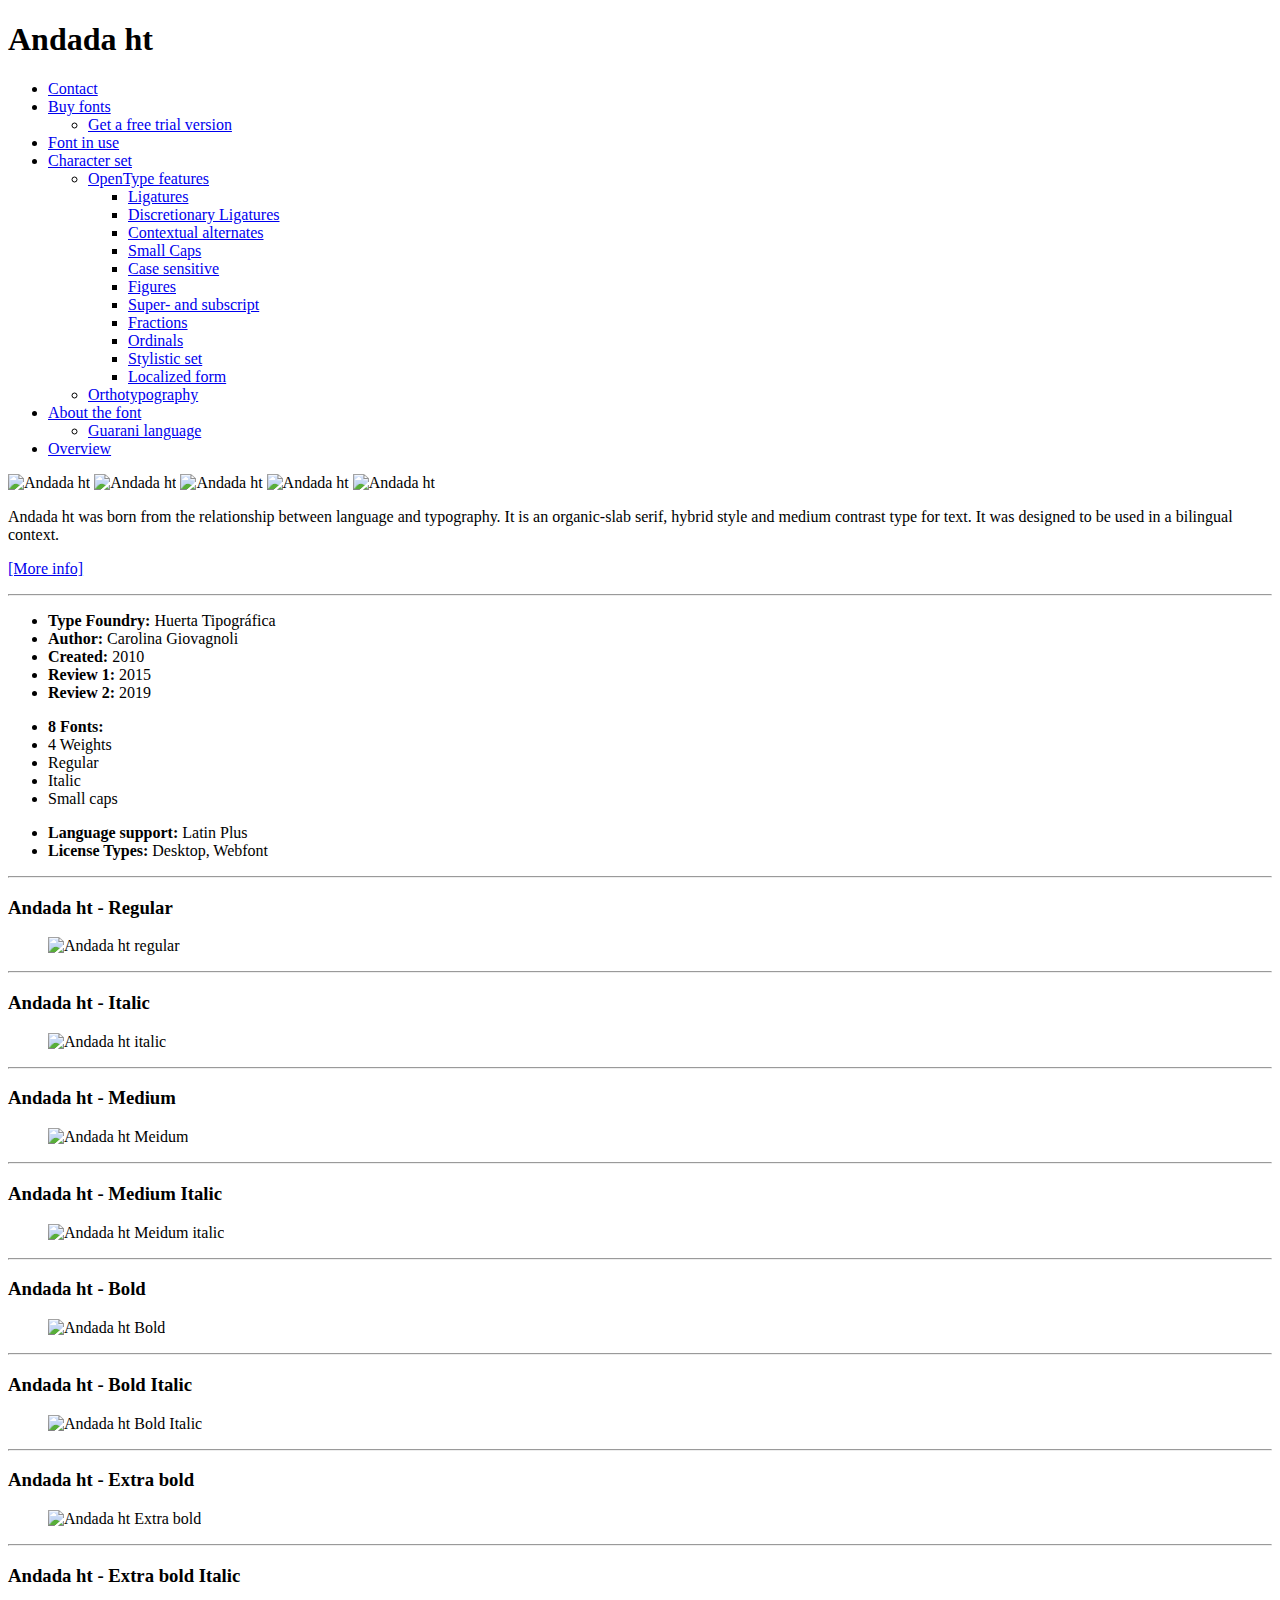
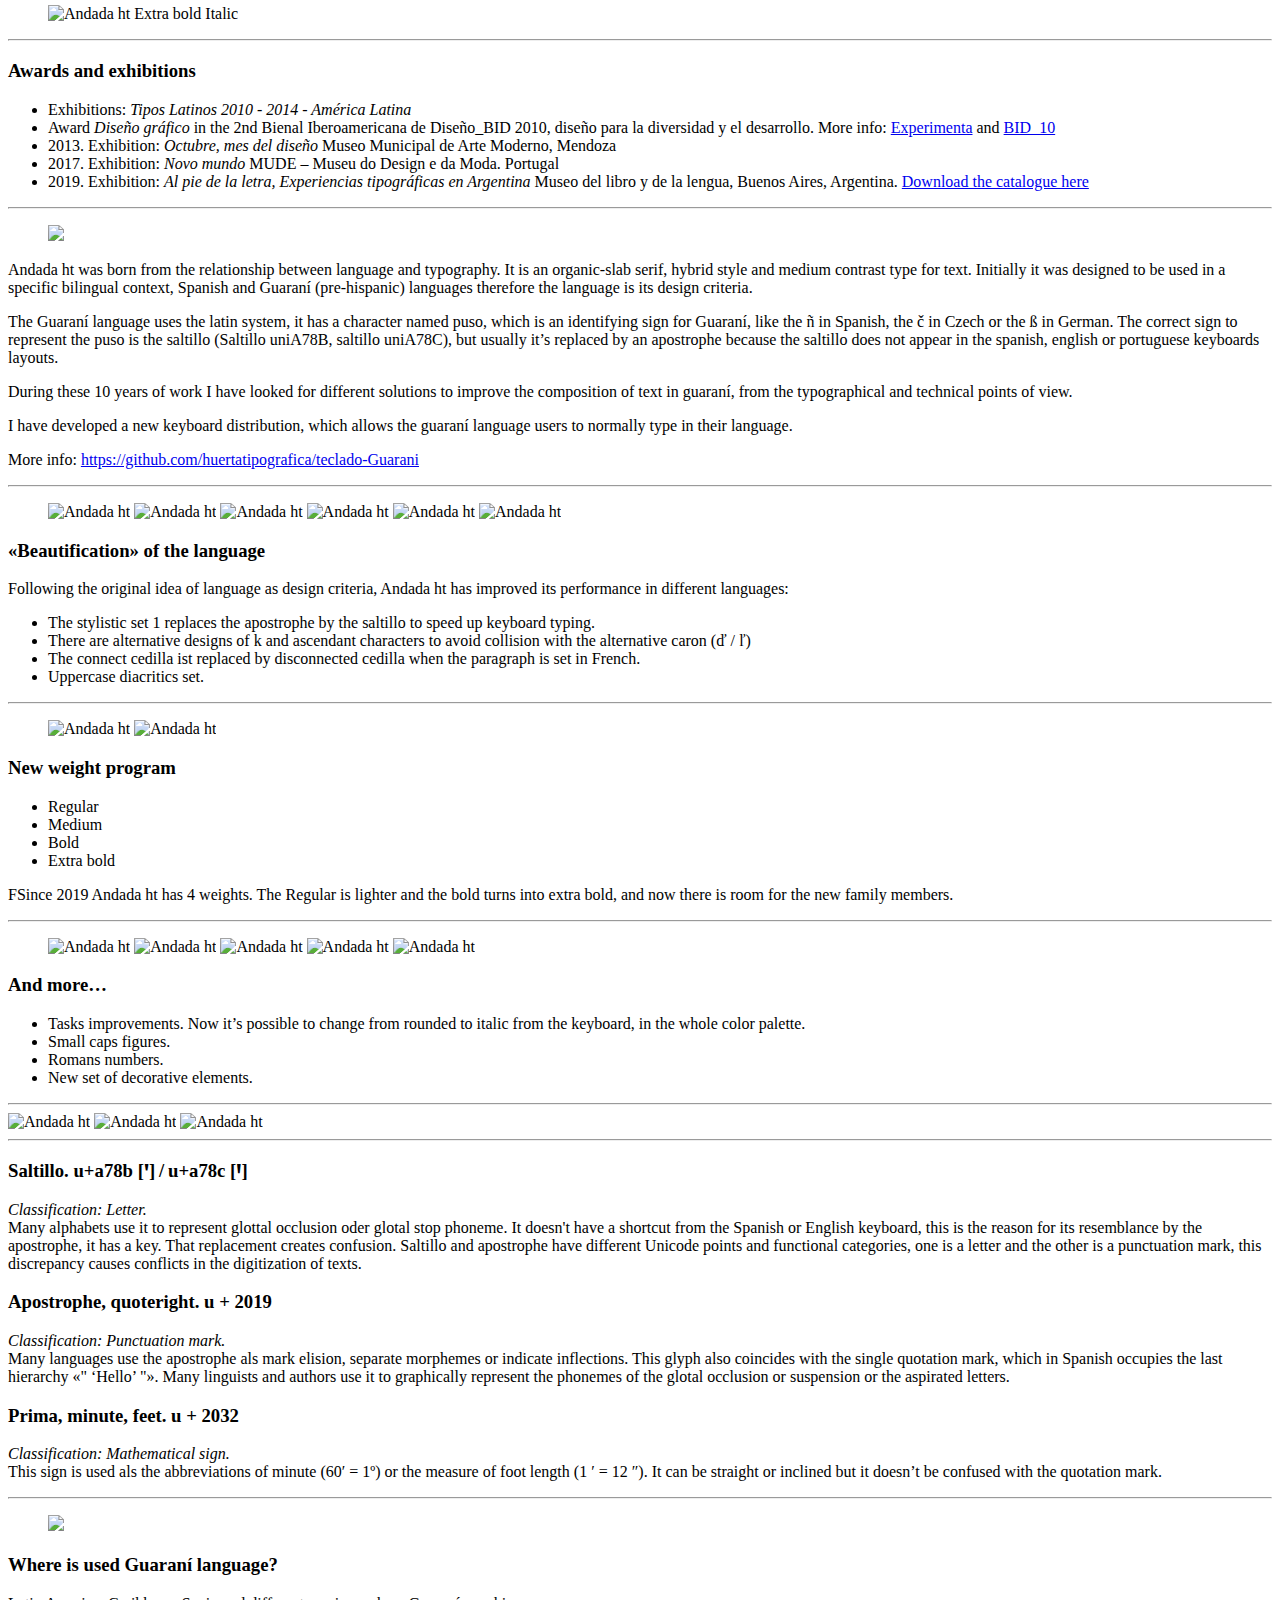
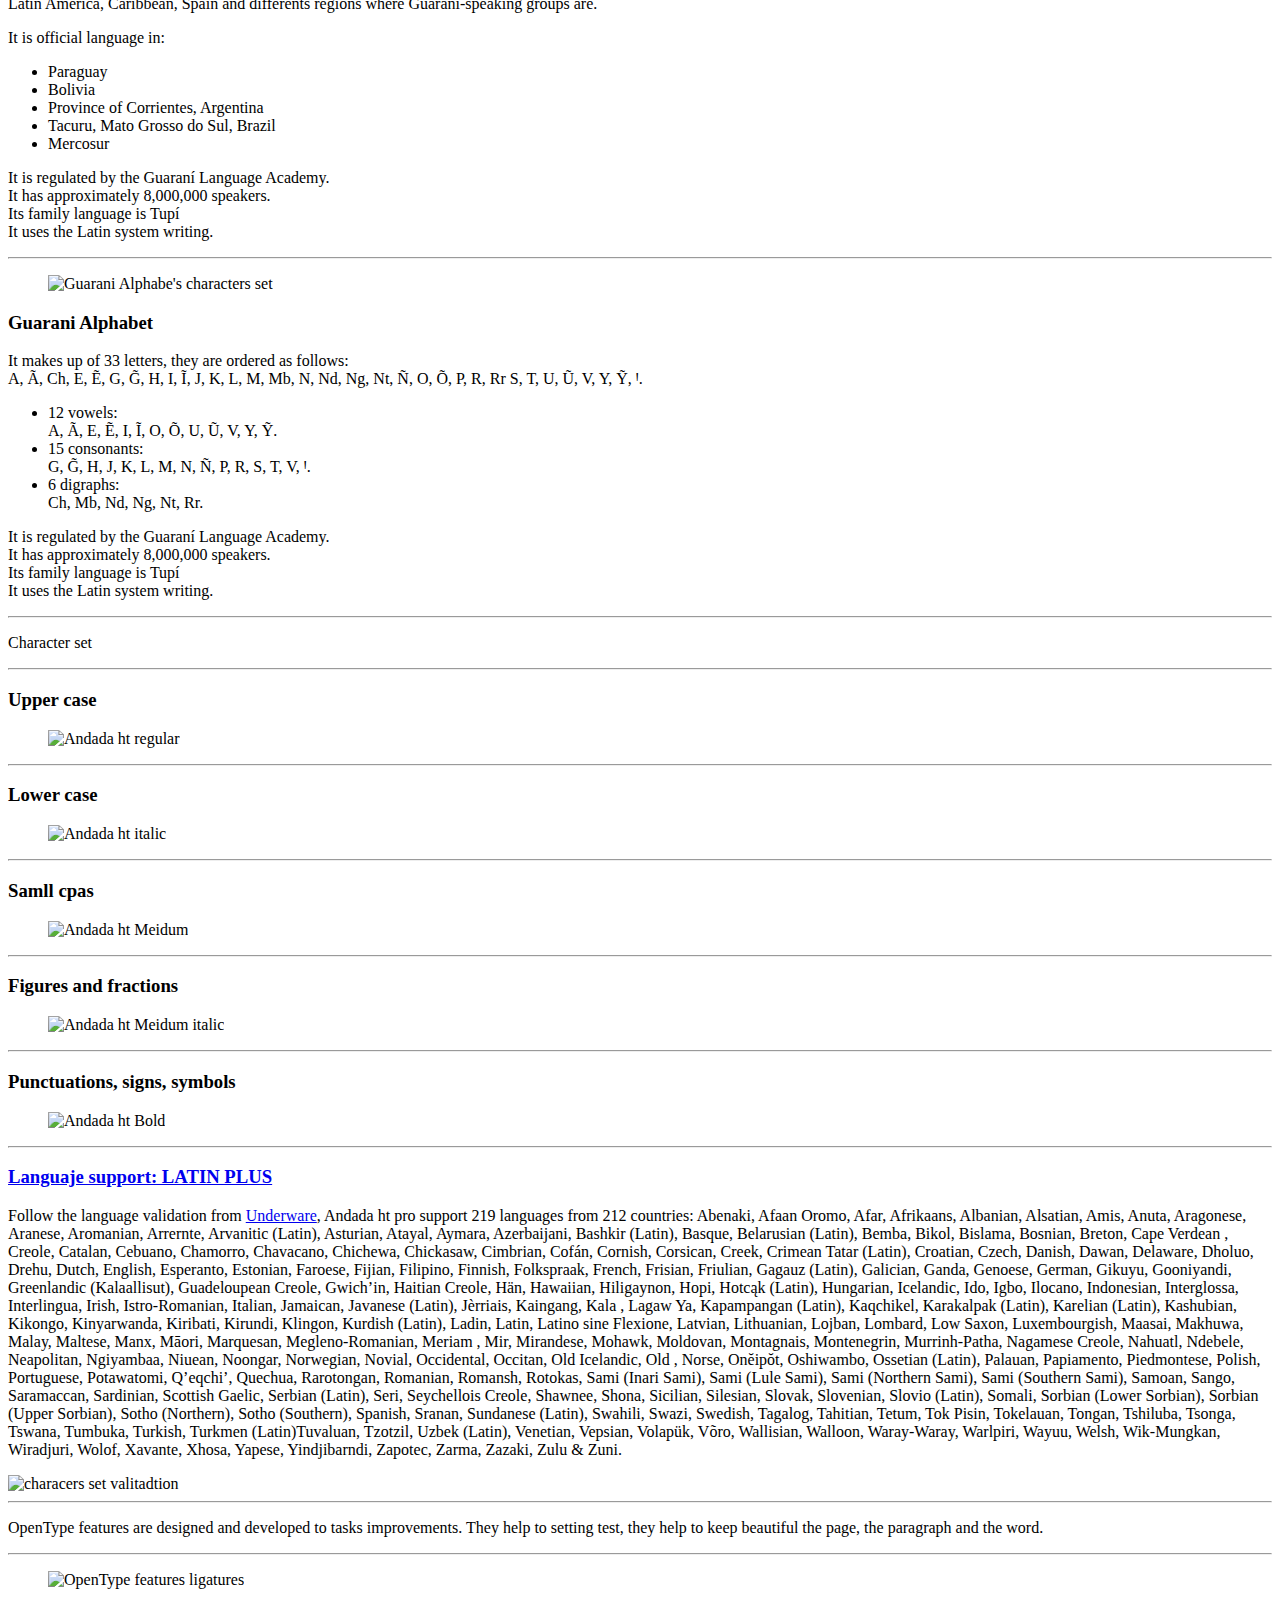
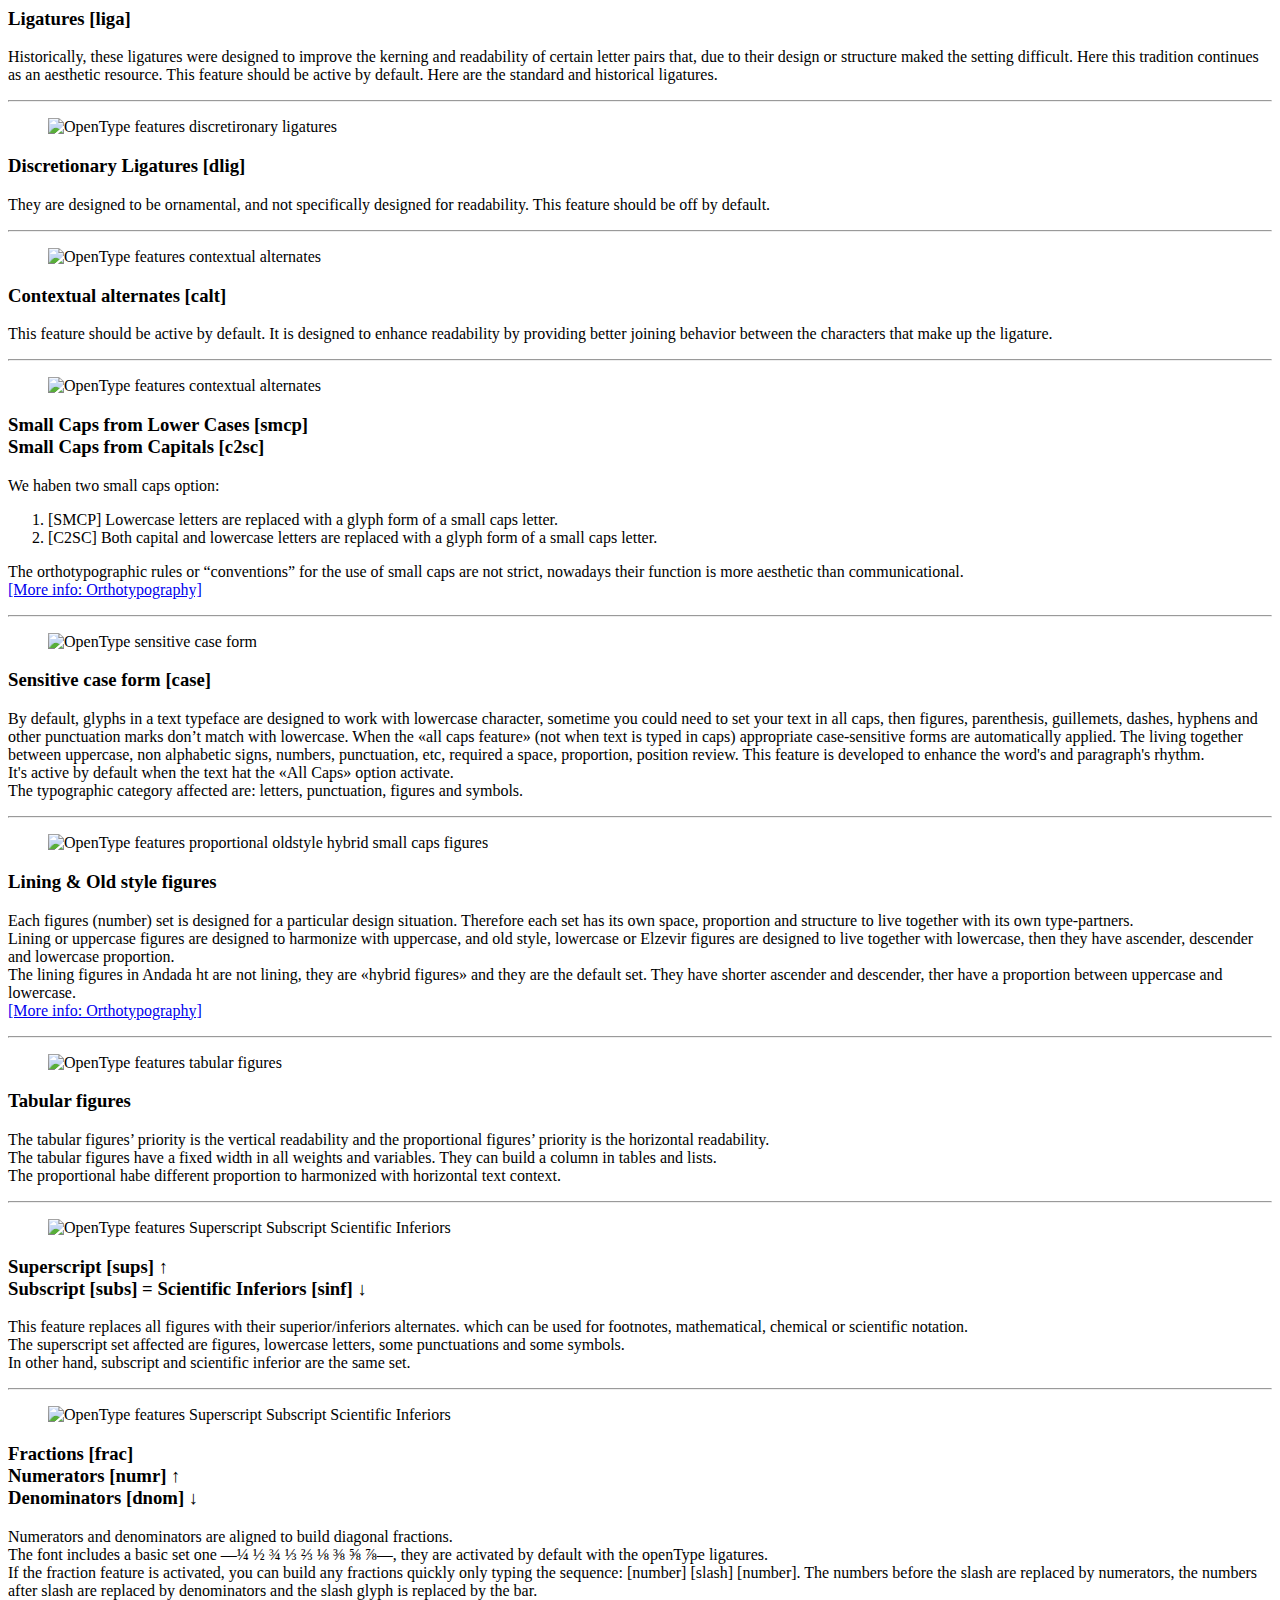
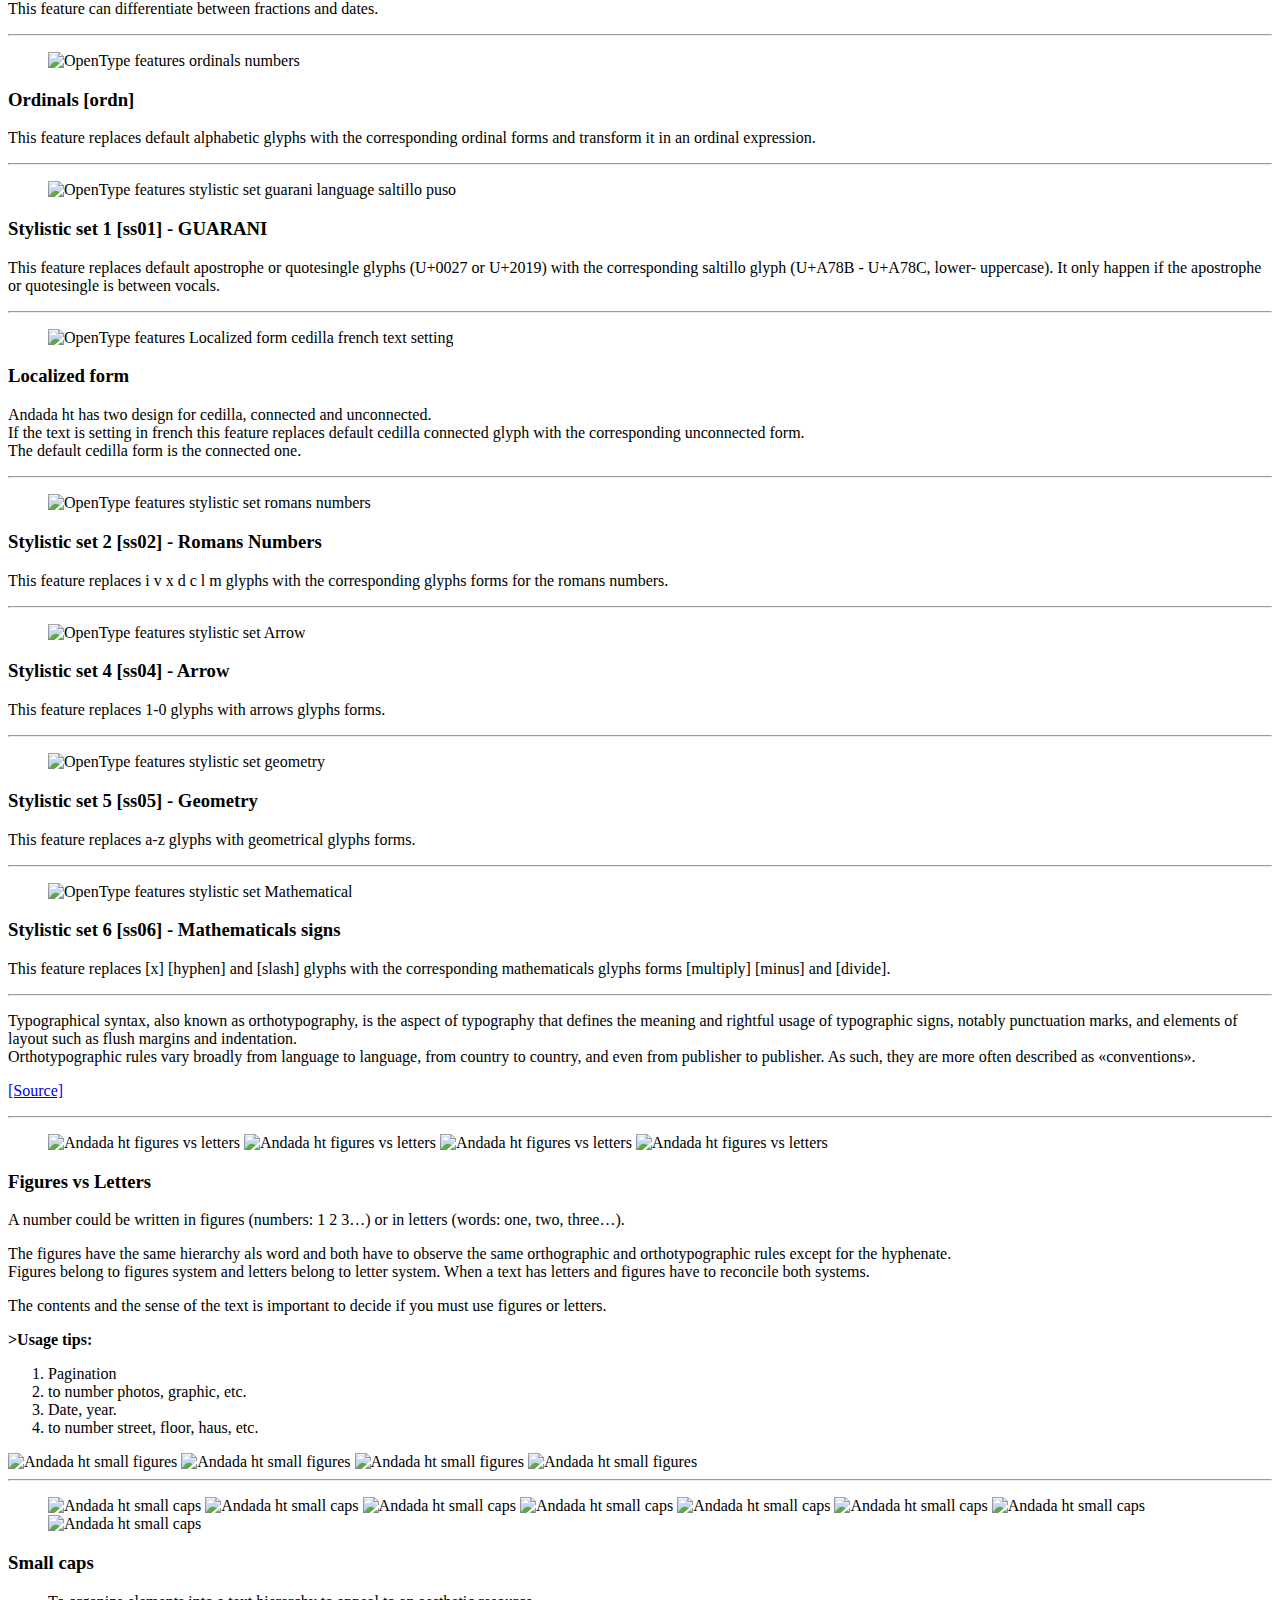
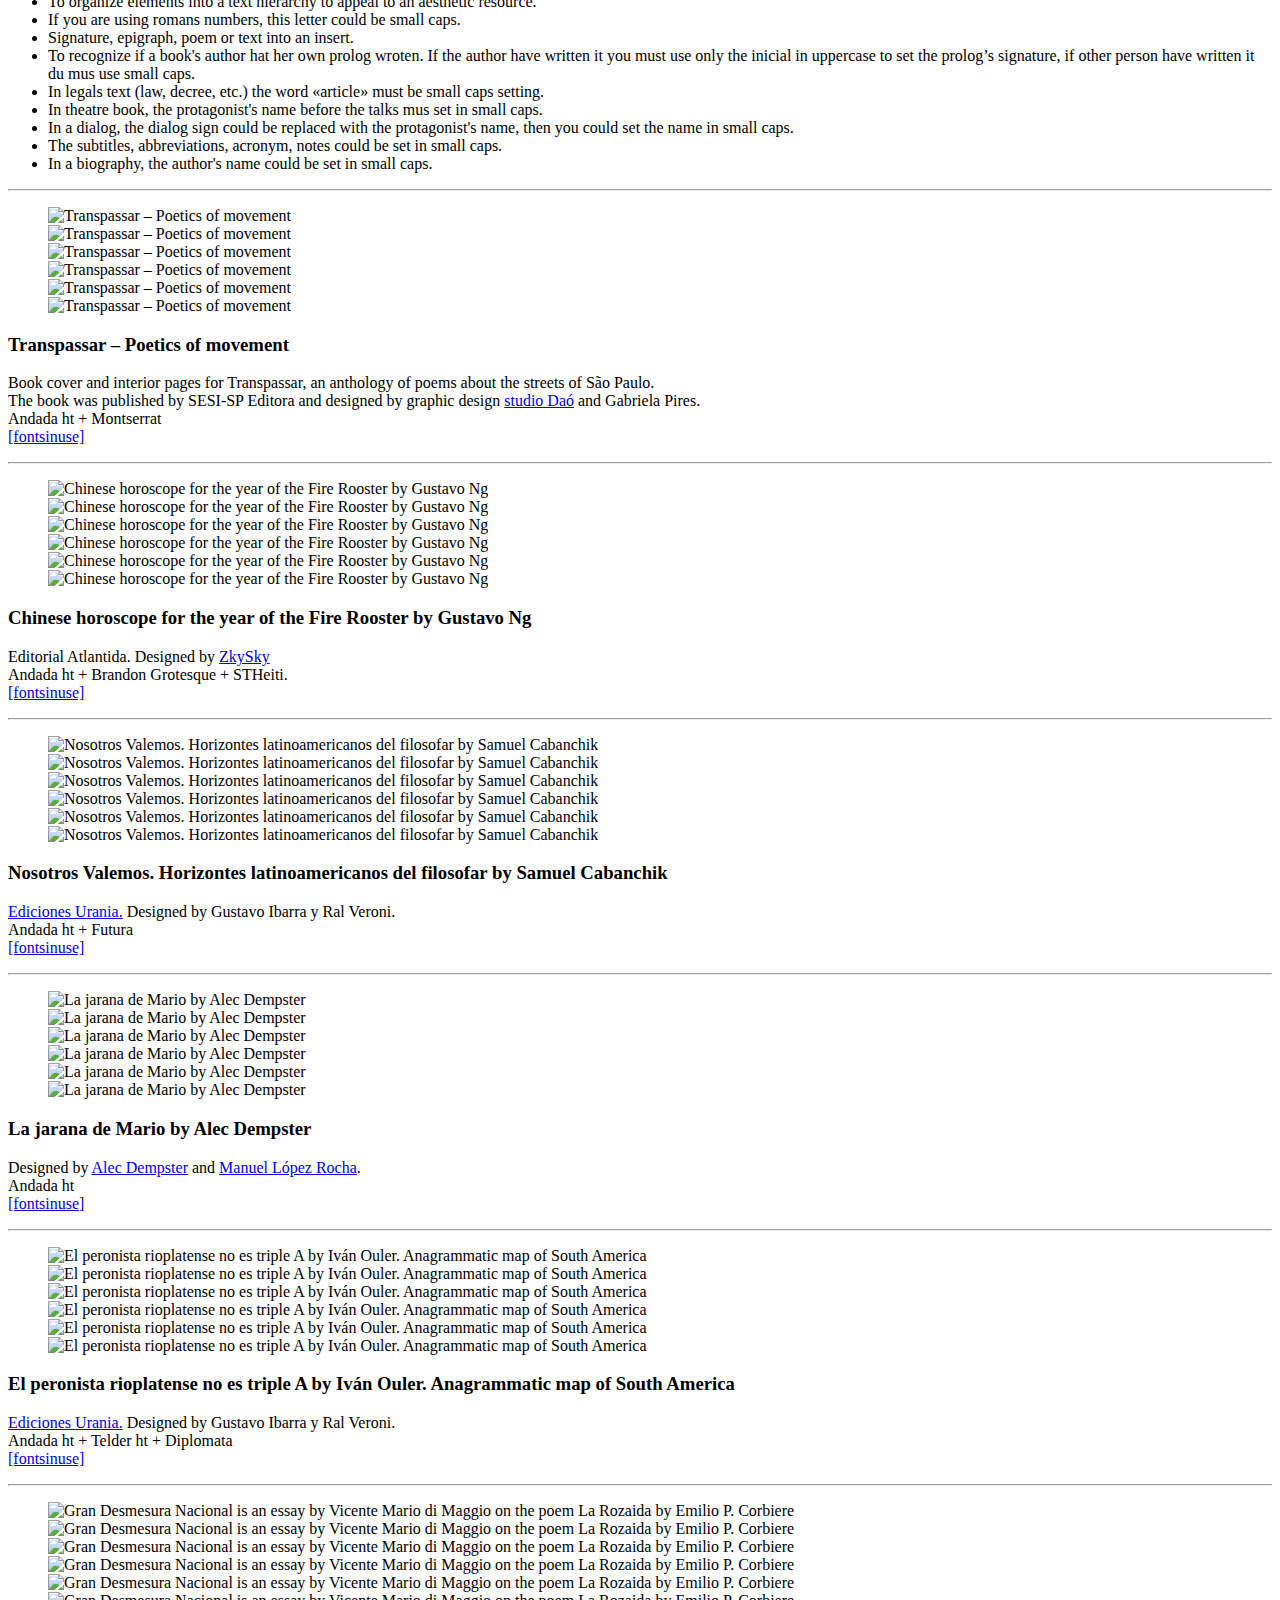
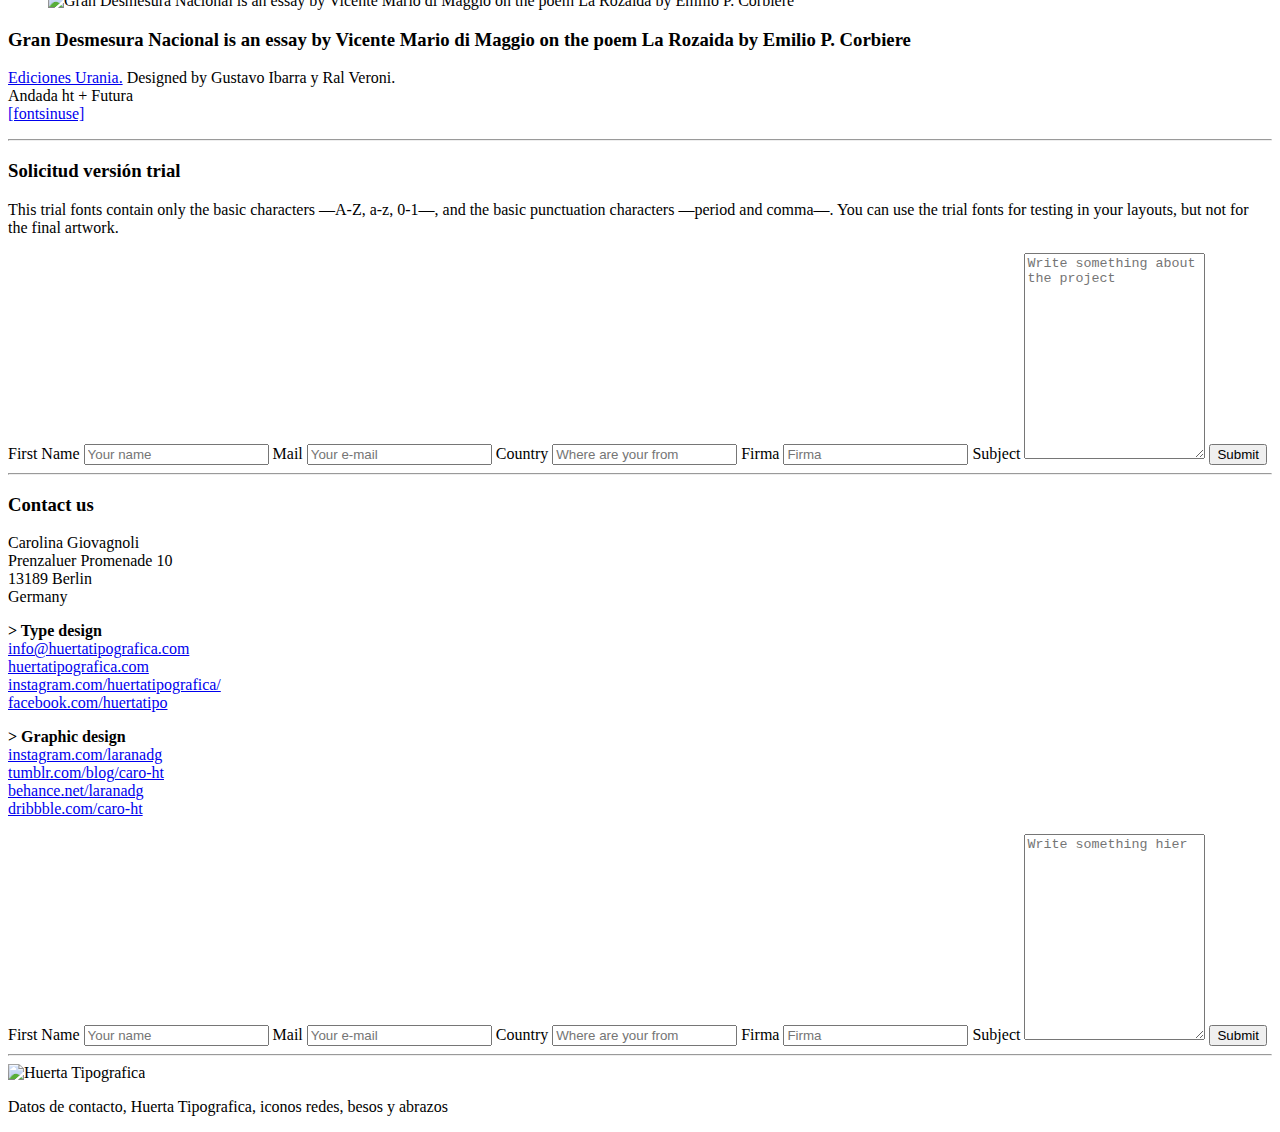
==== commit 7605858b: "separate header from nav" ====
--- a/andada.html
+++ b/andada.html
@@ -12,43 +12,47 @@
 </head>
 
 <html>
-	<body>
+
+<body>
 	<header>
 		<h1>Andada ht</h1>
-			<ul class="nav">
-				<li><a href="#Overview">Overview</a></li>
-				<li><a href="#Aboutfont">About the font</a>
-					<ul>
-						<li><a href="#Guarani">Guarani language</a></li>
-					</ul>
-				</li>
-				<li><a href="#characterset">Character set</a>
-					<ul>
-						<li><a href="#OpenType">OpenType features</a>
-							<ul><li><a href="#liga">Ligatures</a></li>
-								<li><a href="#dlig">Discretionary Ligatures</a></li>
-								<li><a href="#calt">Contextual alternates</a></li>
-								<li><a href="#smallcaps">Small Caps</a></li>
-								<li><a href="#case">Case sensitive</a></li>
-								<li><a href="#figure">Figures</a></li>
-								<li><a href="#sups">Super- and subscript</a></li>
-								<li><a href="#frac">Fractions</a></li>
-								<li><a href="#ordn">Ordinals</a></li>
-								<li><a href="#stylisticset">Stylistic set</a></li>
-								<li><a href="#locl">Localized form</a></li>
-							</ul></li>
-						<li><a href="#orthotypography">Orthotypography</a></li>
-					</ul>
-				</li>
-				<li><a href="#fontinuse">Font in use</a></li>
-				<li><a href="https://www.huertatipografica.com/en/fonts/andada-ht-pro" target="_blank">Buy fonts</a>
-					<ul><li><a href="#trial">Get a free trial version</a></li>
-					</ul>
-				</li>
-				<li><a href="https://www.huertatipografica.com/en/contact" target="_blank">Contact</a></li>
+	</header>
+
+<nav>
+	<ul class="nav">
+		<li><a href="https://www.huertatipografica.com/en/contact" target="_blank">Contact</a></li>
+		<li><a href="https://www.huertatipografica.com/en/fonts/andada-ht-pro" target="_blank">Buy fonts</a>
+			<ul><li><a href="#trial">Get a free trial version</a></li>
 			</ul>
-		<hr>
-	</header>
+		</li>
+		<li><a href="#fontinuse">Font in use</a></li>
+		<li><a href="#characterset">Character set</a>
+			<ul>
+				<li><a href="#OpenType">OpenType features</a>
+					<ul><li><a href="#liga">Ligatures</a></li>
+						<li><a href="#dlig">Discretionary Ligatures</a></li>
+						<li><a href="#calt">Contextual alternates</a></li>
+						<li><a href="#smallcaps">Small Caps</a></li>
+						<li><a href="#case">Case sensitive</a></li>
+						<li><a href="#figure">Figures</a></li>
+						<li><a href="#sups">Super- and subscript</a></li>
+						<li><a href="#frac">Fractions</a></li>
+						<li><a href="#ordn">Ordinals</a></li>
+						<li><a href="#stylisticset">Stylistic set</a></li>
+						<li><a href="#locl">Localized form</a></li>
+					</ul></li>
+				<li><a href="#orthotypography">Orthotypography</a></li>
+			</ul>
+		</li>
+		<li><a href="#Aboutfont">About the font</a>
+			<ul>
+				<li><a href="#Guarani">Guarani language</a></li>
+			</ul>
+		</li>
+		<li><a href="#Overview">Overview</a></li>
+	</ul>
+</nav>
+
 <main>
 	<section id="Overview">
 
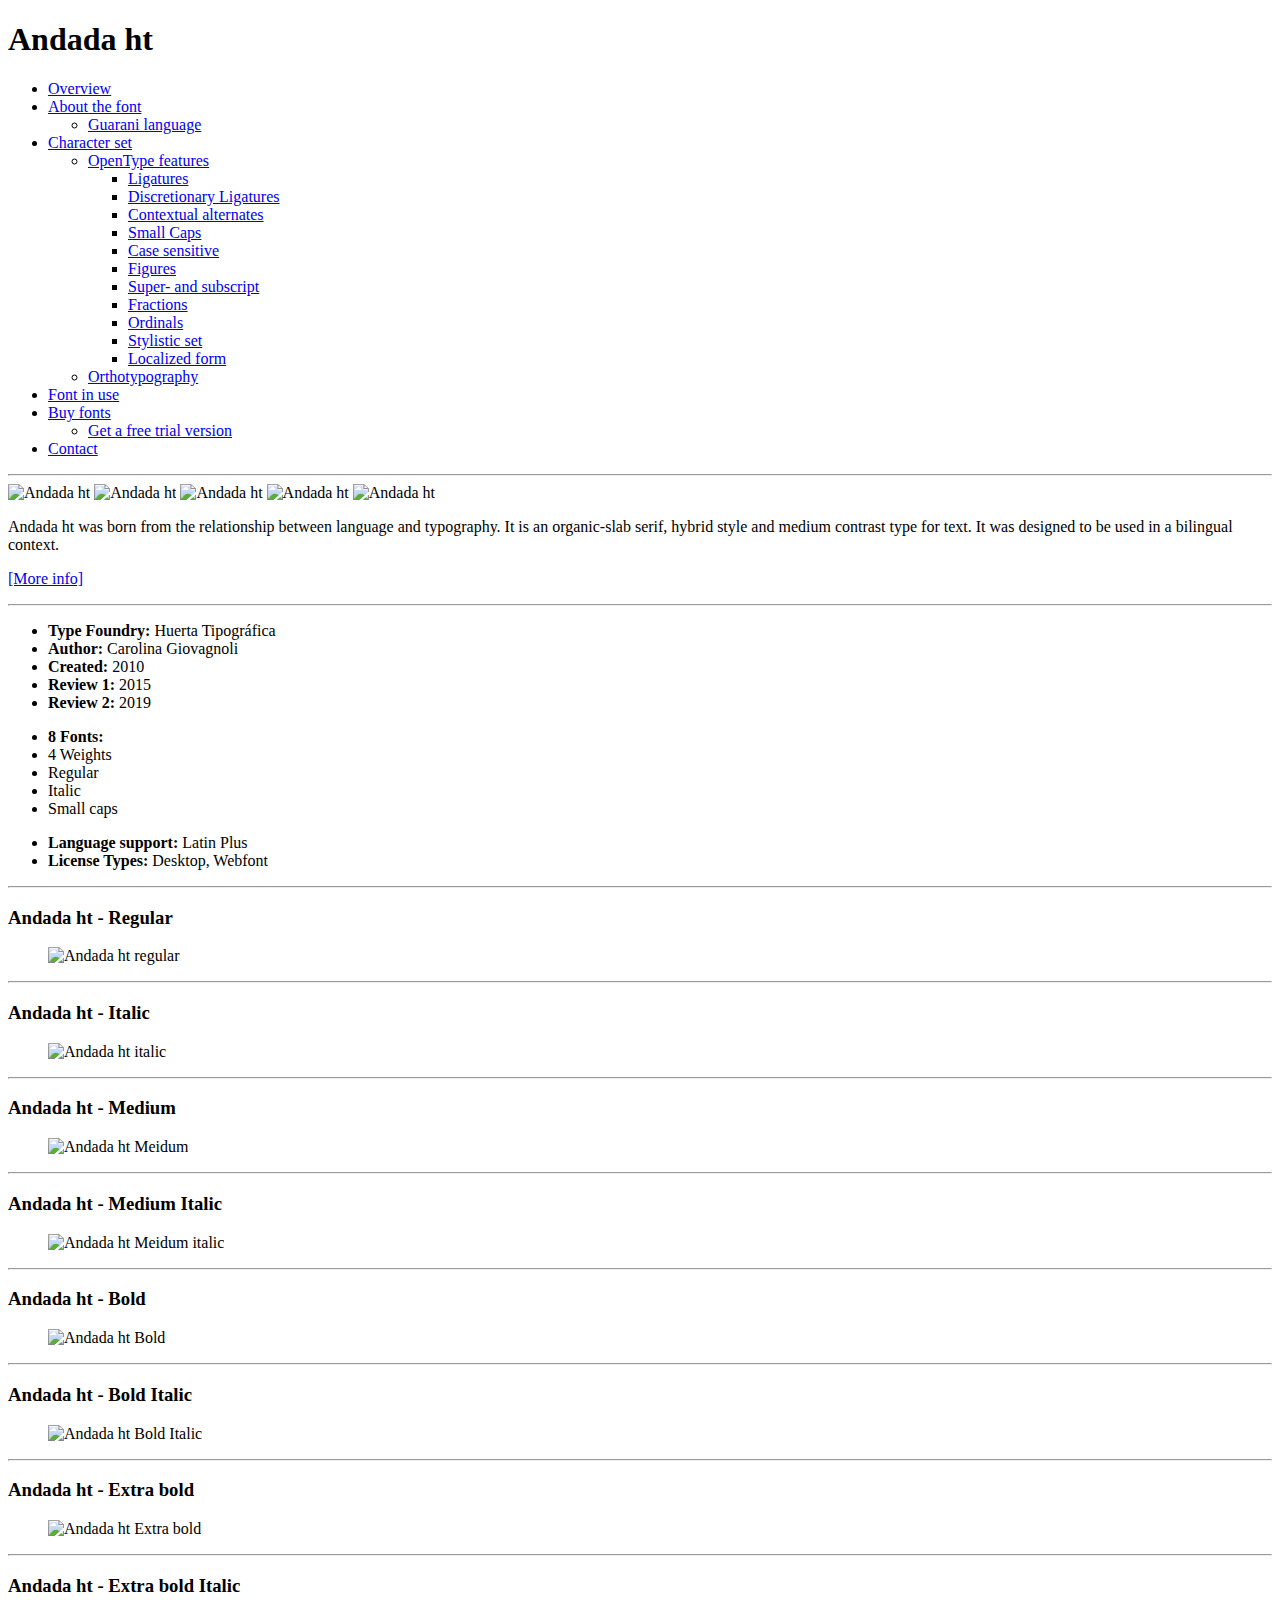
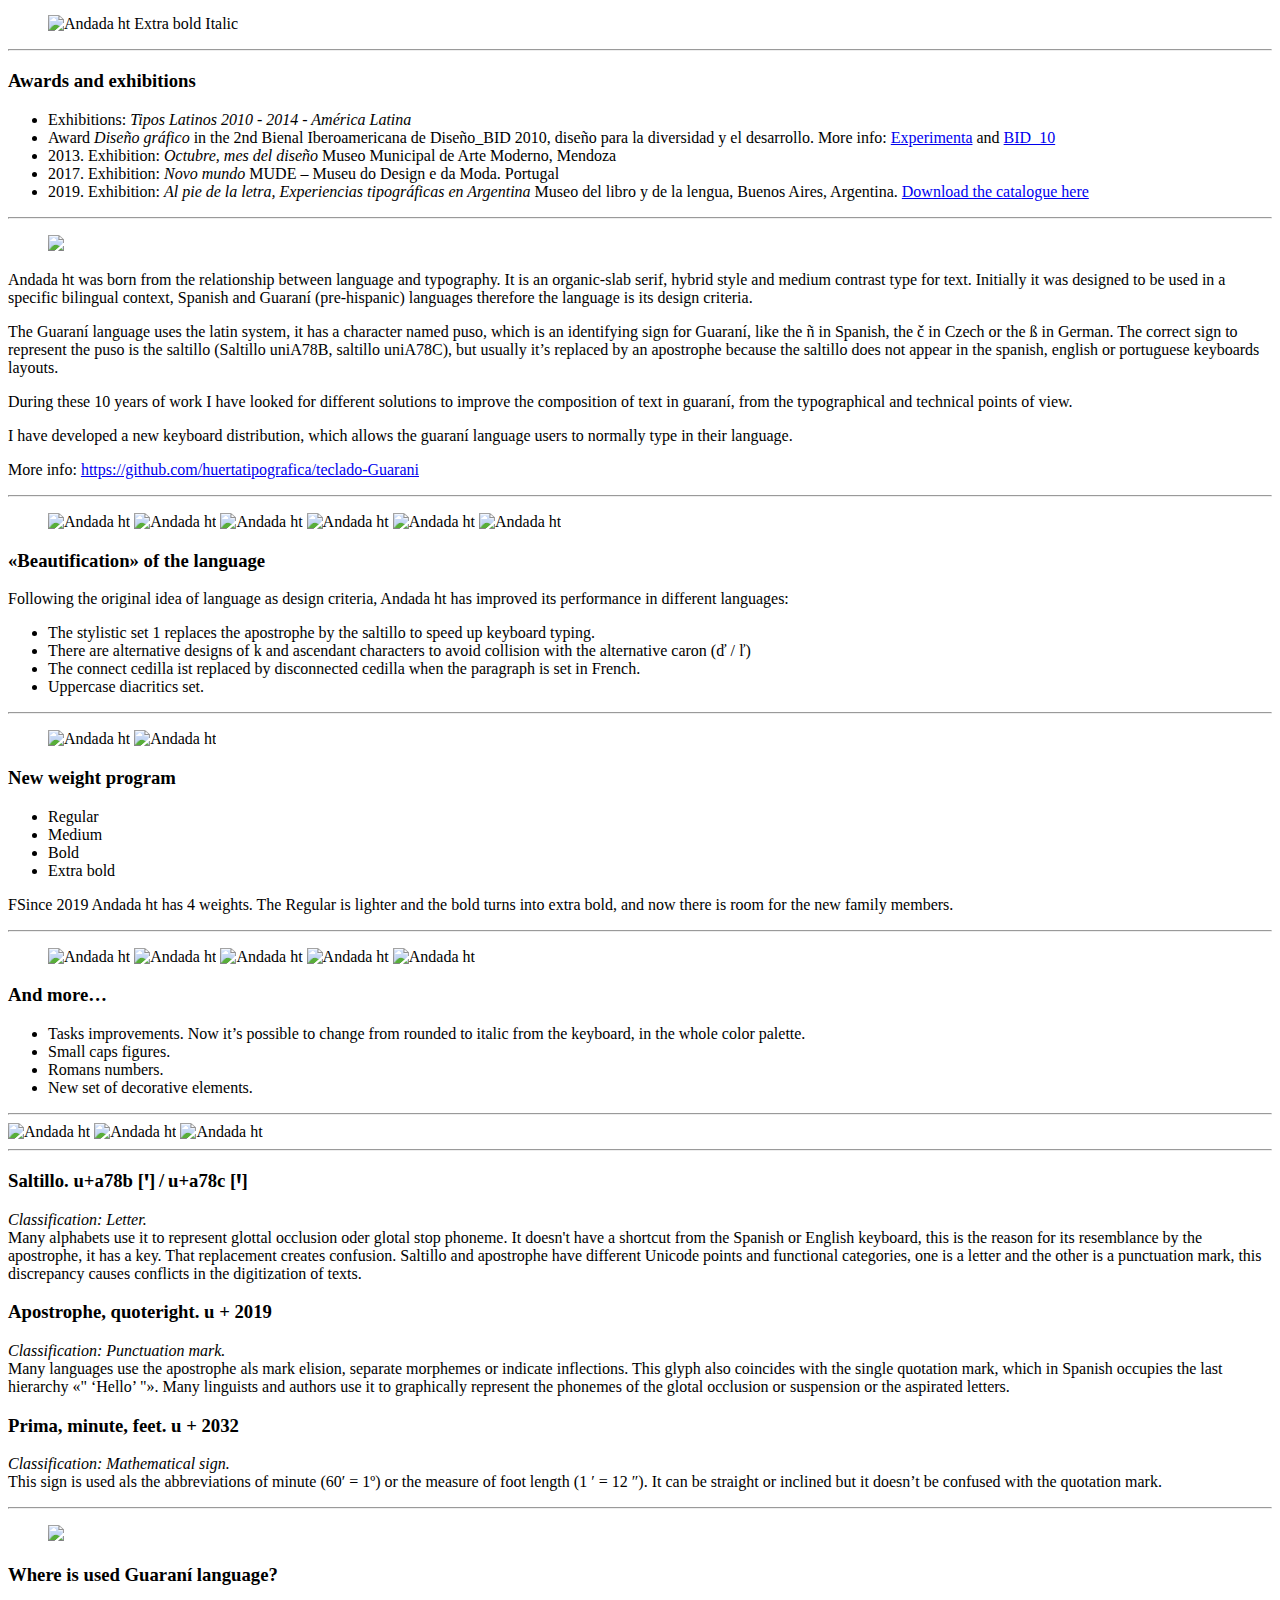
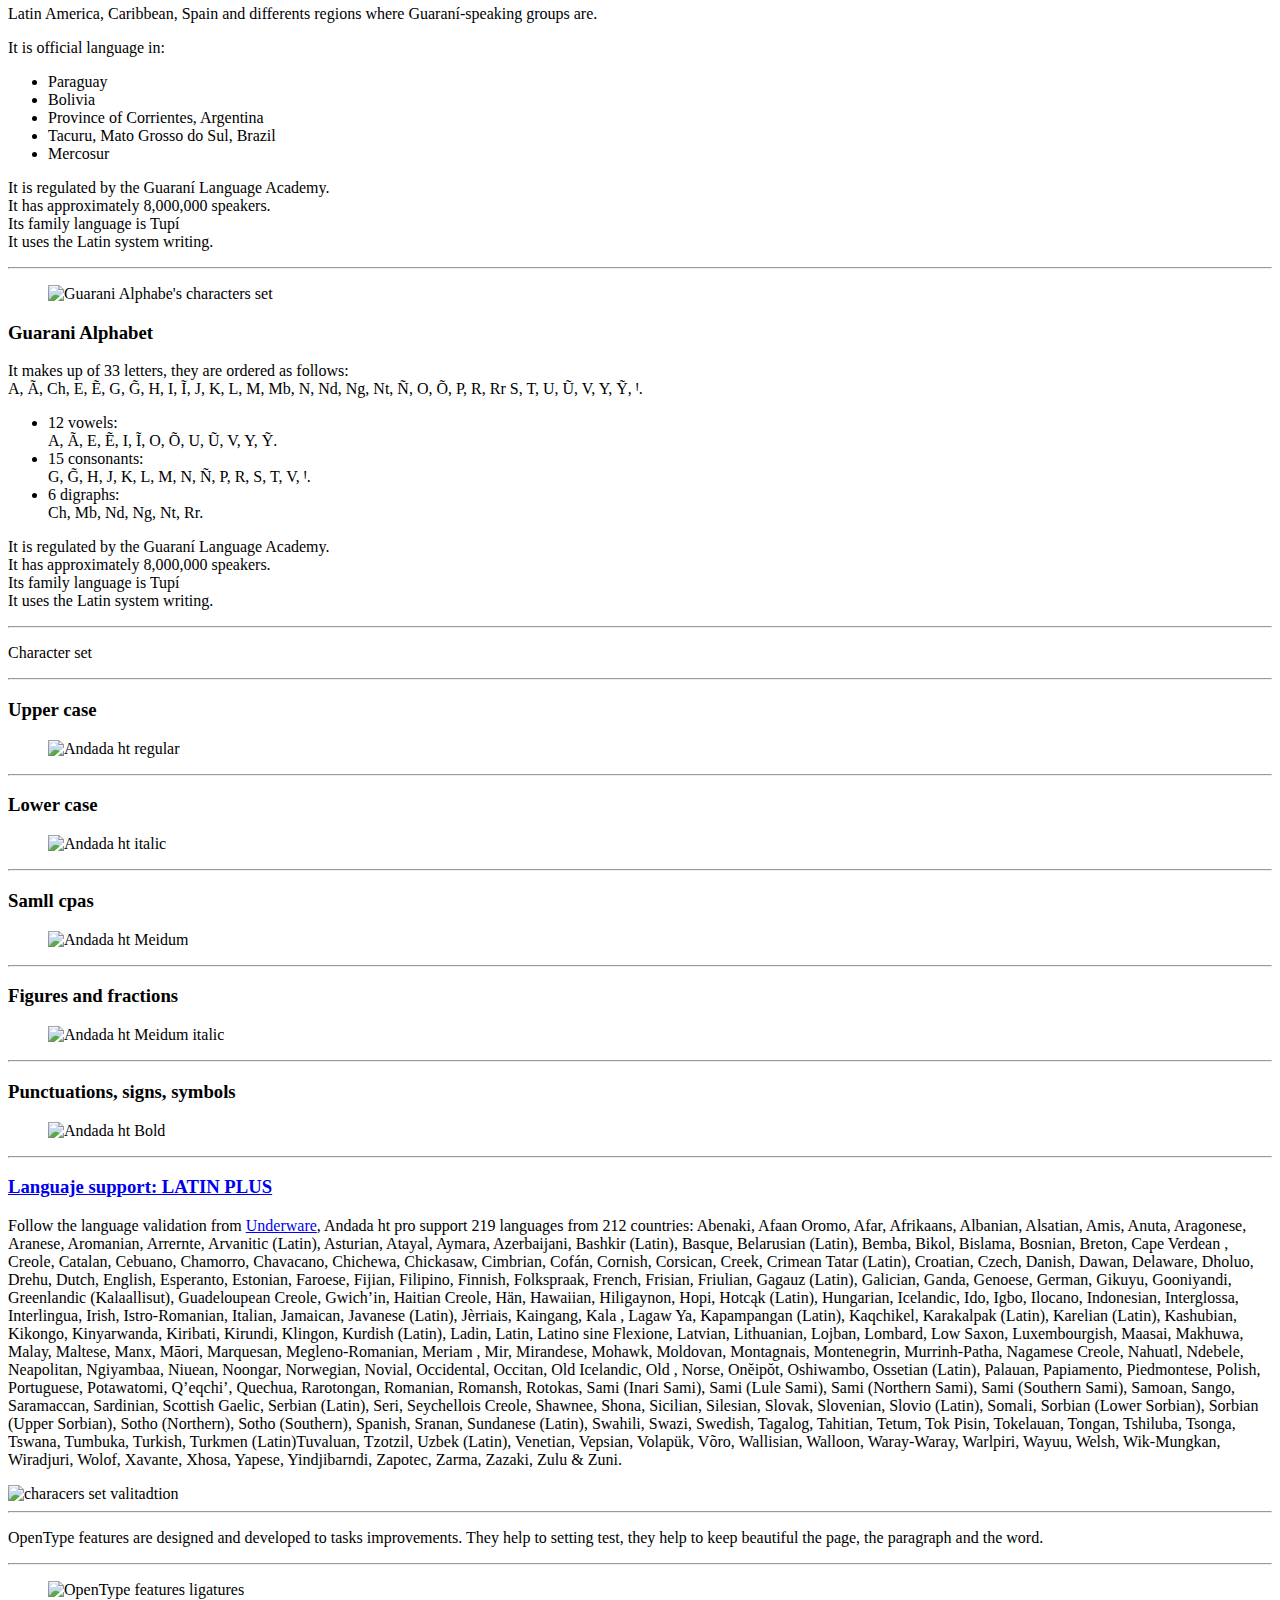
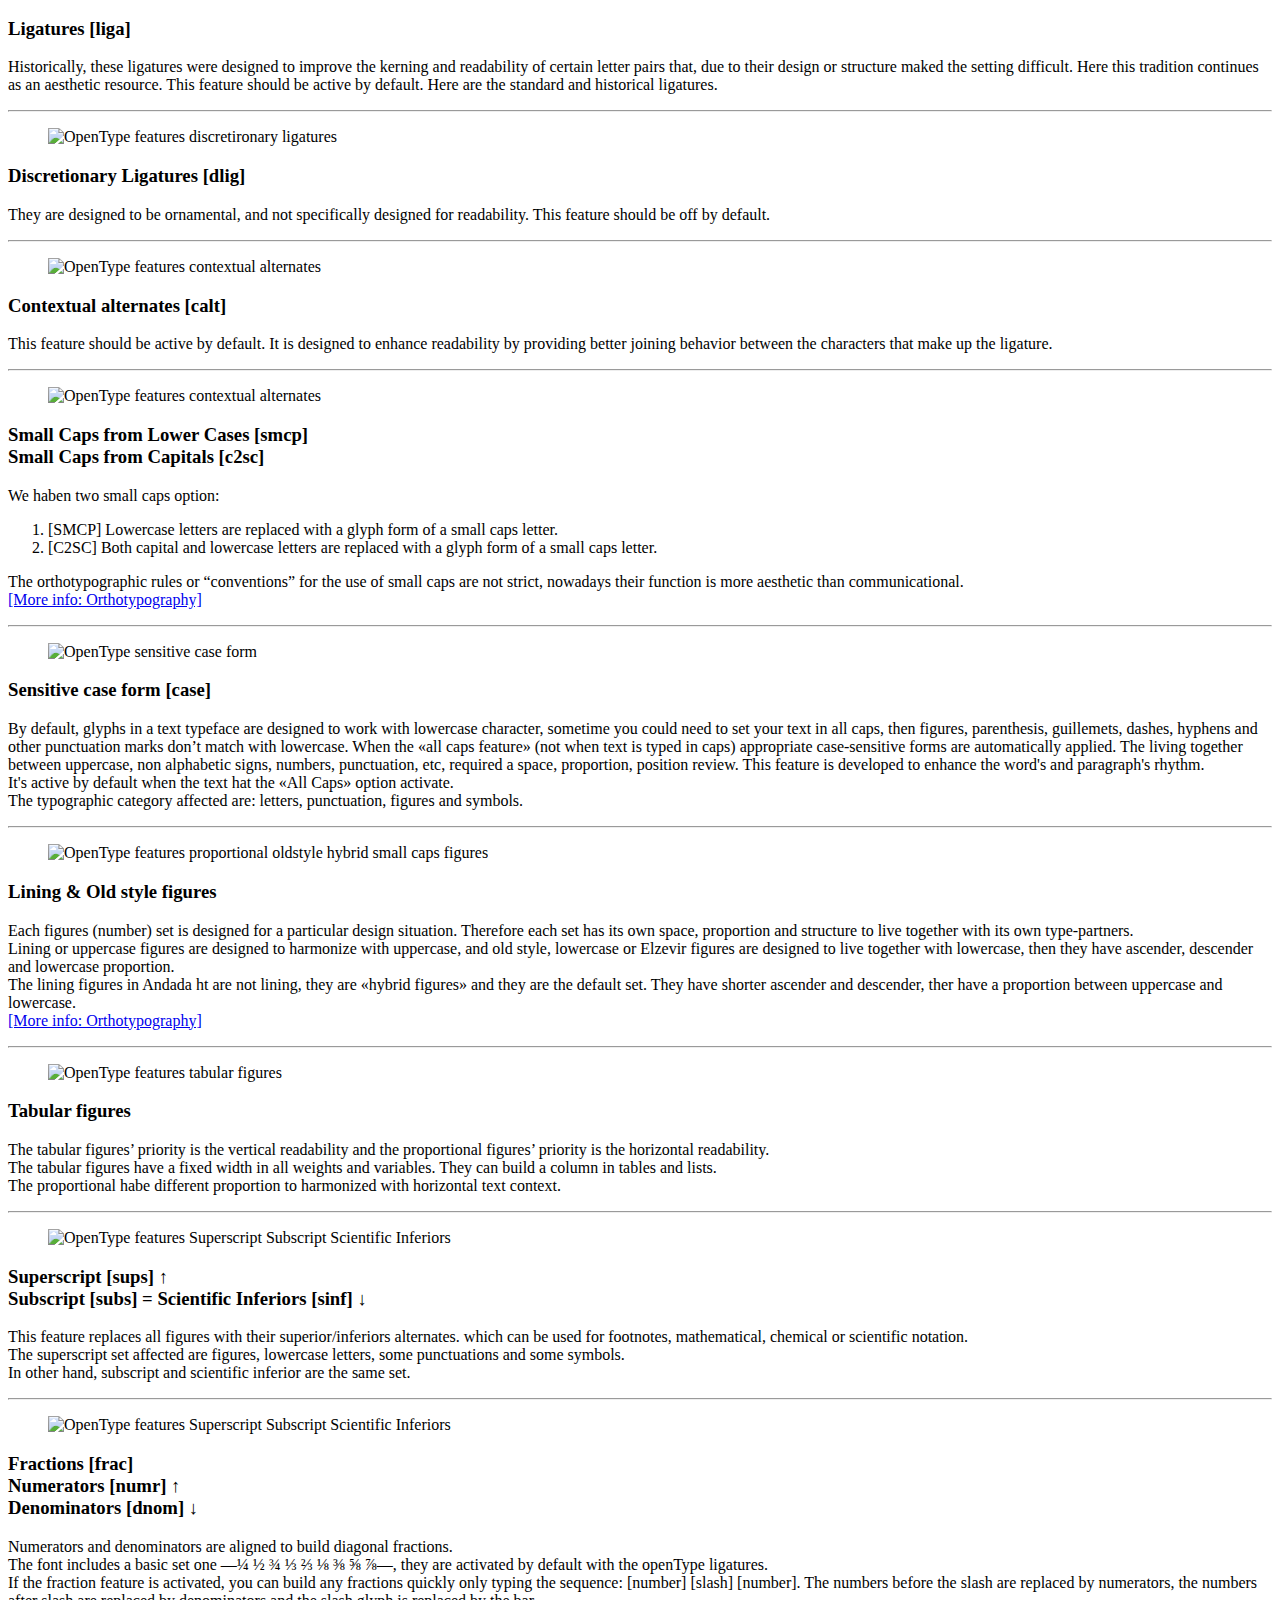
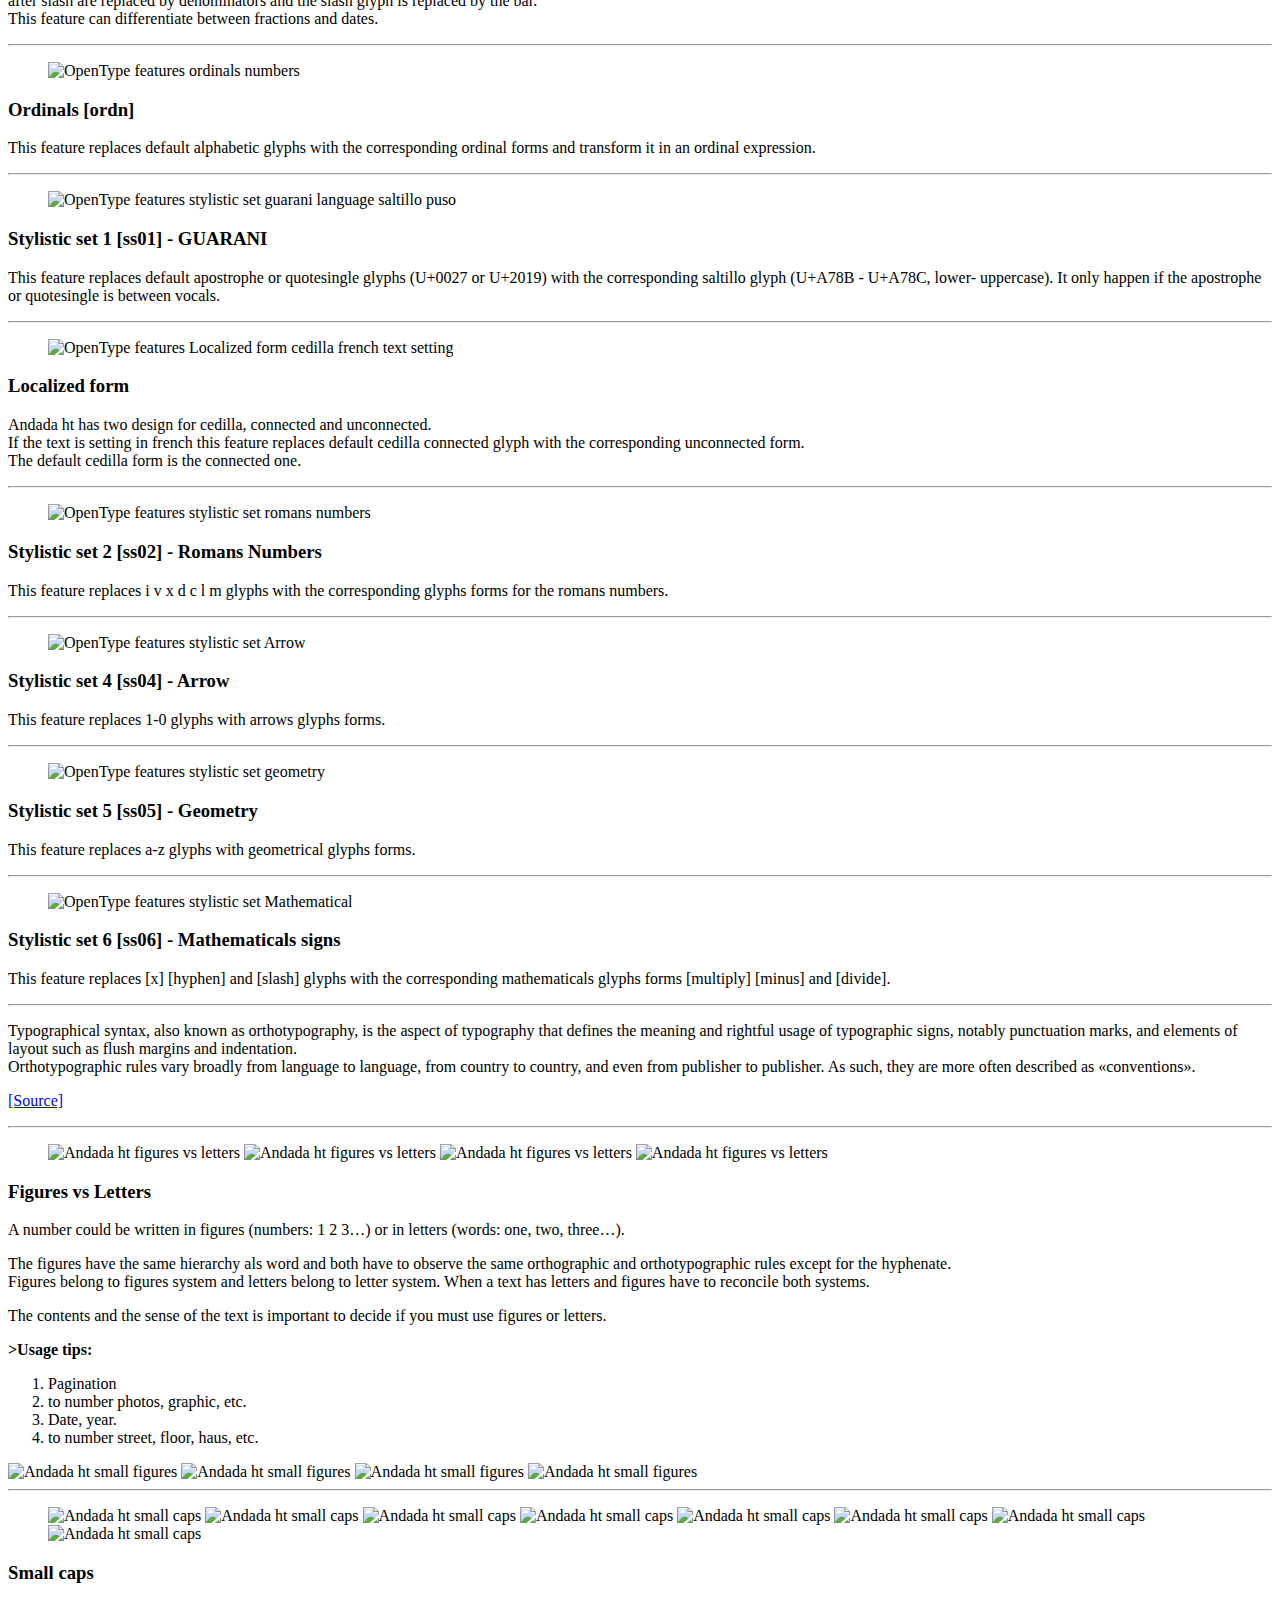
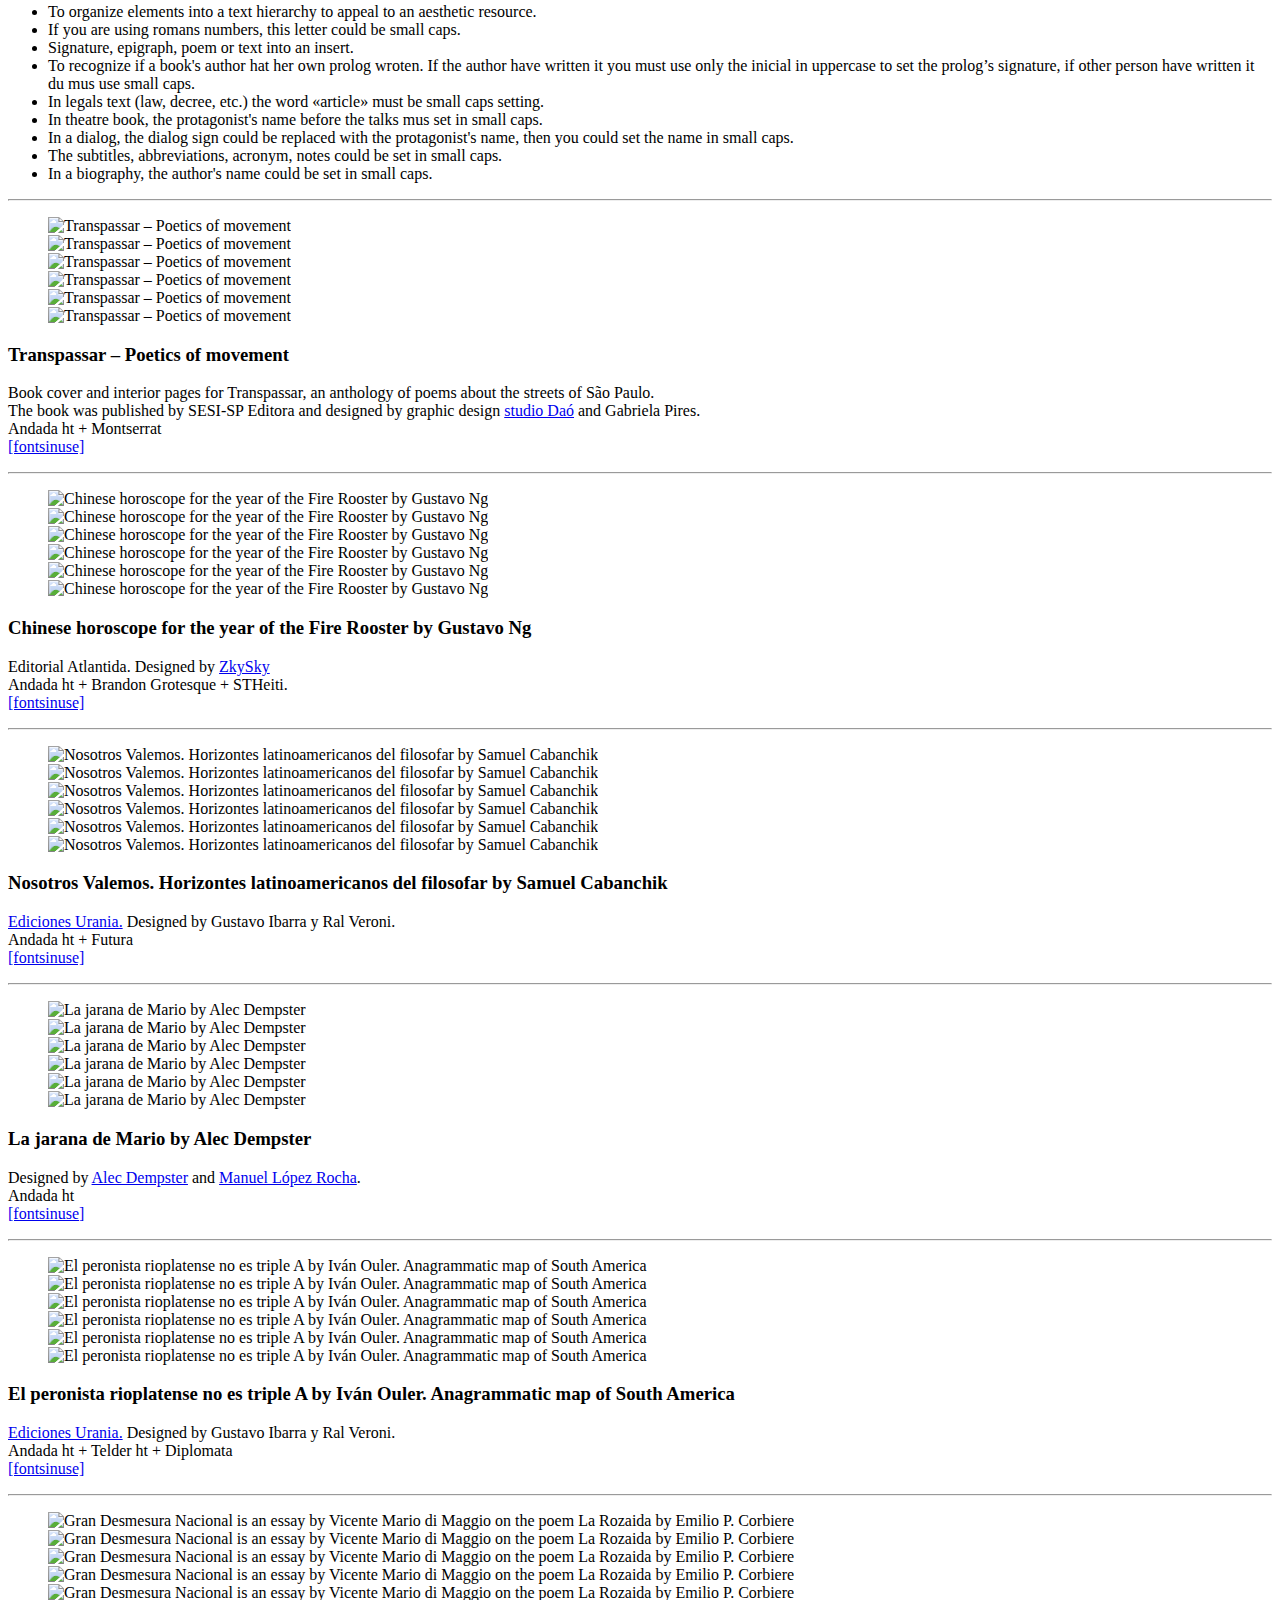
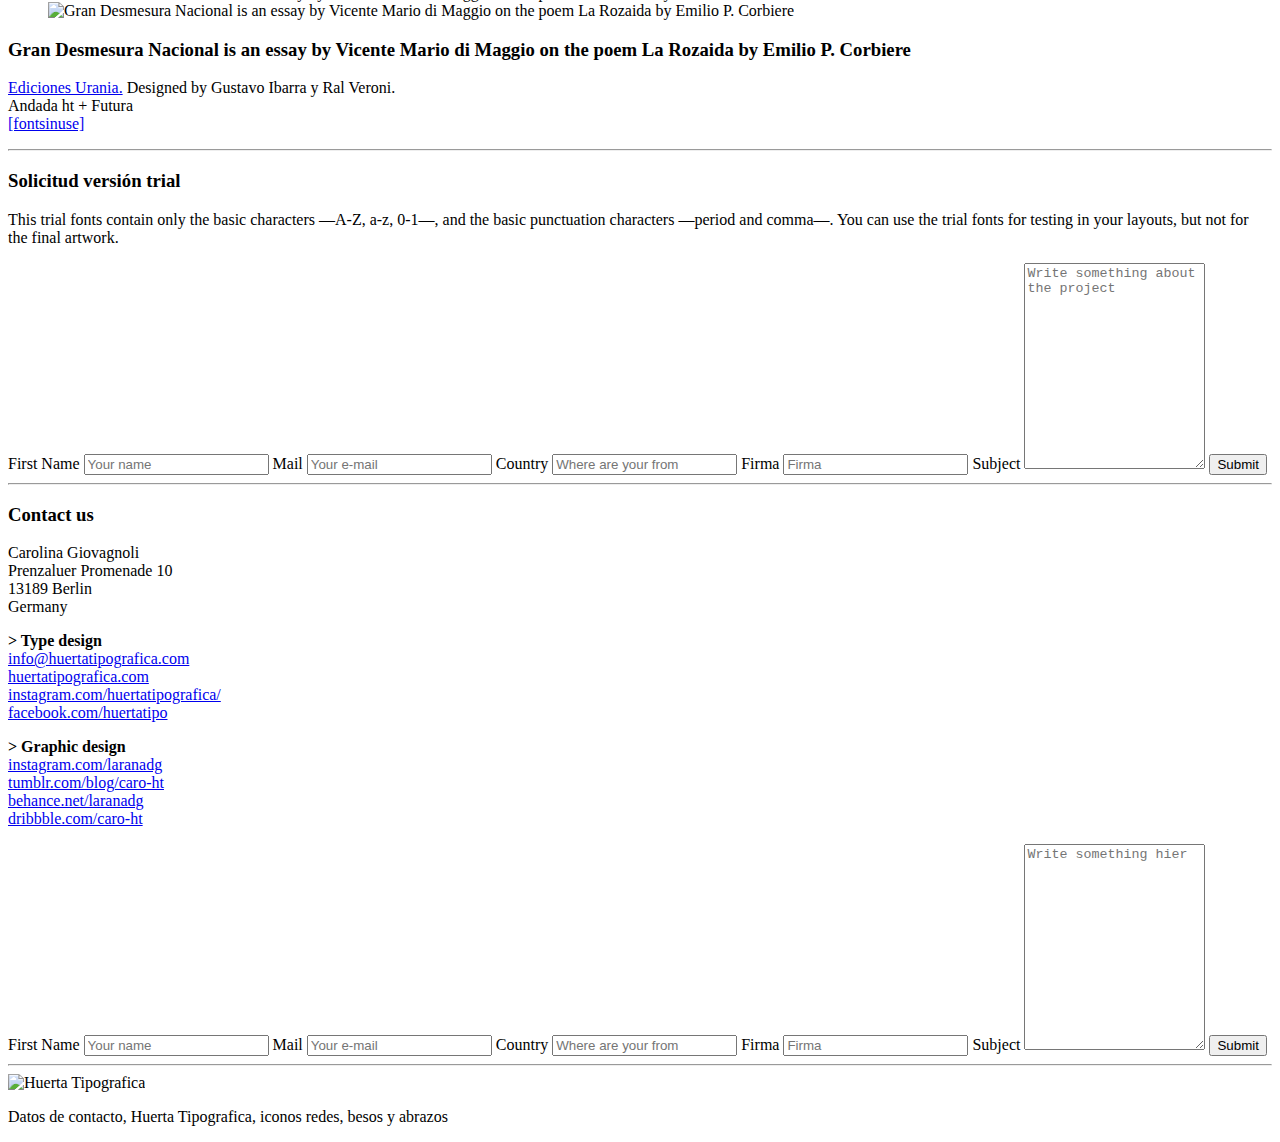
==== commit 0ff02f35: "Revert "separate header from nav"" ====
--- a/andada.html
+++ b/andada.html
@@ -12,47 +12,43 @@
 </head>
 
 <html>
-
-<body>
+	<body>
 	<header>
 		<h1>Andada ht</h1>
+			<ul class="nav">
+				<li><a href="#Overview">Overview</a></li>
+				<li><a href="#Aboutfont">About the font</a>
+					<ul>
+						<li><a href="#Guarani">Guarani language</a></li>
+					</ul>
+				</li>
+				<li><a href="#characterset">Character set</a>
+					<ul>
+						<li><a href="#OpenType">OpenType features</a>
+							<ul><li><a href="#liga">Ligatures</a></li>
+								<li><a href="#dlig">Discretionary Ligatures</a></li>
+								<li><a href="#calt">Contextual alternates</a></li>
+								<li><a href="#smallcaps">Small Caps</a></li>
+								<li><a href="#case">Case sensitive</a></li>
+								<li><a href="#figure">Figures</a></li>
+								<li><a href="#sups">Super- and subscript</a></li>
+								<li><a href="#frac">Fractions</a></li>
+								<li><a href="#ordn">Ordinals</a></li>
+								<li><a href="#stylisticset">Stylistic set</a></li>
+								<li><a href="#locl">Localized form</a></li>
+							</ul></li>
+						<li><a href="#orthotypography">Orthotypography</a></li>
+					</ul>
+				</li>
+				<li><a href="#fontinuse">Font in use</a></li>
+				<li><a href="https://www.huertatipografica.com/en/fonts/andada-ht-pro" target="_blank">Buy fonts</a>
+					<ul><li><a href="#trial">Get a free trial version</a></li>
+					</ul>
+				</li>
+				<li><a href="https://www.huertatipografica.com/en/contact" target="_blank">Contact</a></li>
+			</ul>
+		<hr>
 	</header>
-
-<nav>
-	<ul class="nav">
-		<li><a href="https://www.huertatipografica.com/en/contact" target="_blank">Contact</a></li>
-		<li><a href="https://www.huertatipografica.com/en/fonts/andada-ht-pro" target="_blank">Buy fonts</a>
-			<ul><li><a href="#trial">Get a free trial version</a></li>
-			</ul>
-		</li>
-		<li><a href="#fontinuse">Font in use</a></li>
-		<li><a href="#characterset">Character set</a>
-			<ul>
-				<li><a href="#OpenType">OpenType features</a>
-					<ul><li><a href="#liga">Ligatures</a></li>
-						<li><a href="#dlig">Discretionary Ligatures</a></li>
-						<li><a href="#calt">Contextual alternates</a></li>
-						<li><a href="#smallcaps">Small Caps</a></li>
-						<li><a href="#case">Case sensitive</a></li>
-						<li><a href="#figure">Figures</a></li>
-						<li><a href="#sups">Super- and subscript</a></li>
-						<li><a href="#frac">Fractions</a></li>
-						<li><a href="#ordn">Ordinals</a></li>
-						<li><a href="#stylisticset">Stylistic set</a></li>
-						<li><a href="#locl">Localized form</a></li>
-					</ul></li>
-				<li><a href="#orthotypography">Orthotypography</a></li>
-			</ul>
-		</li>
-		<li><a href="#Aboutfont">About the font</a>
-			<ul>
-				<li><a href="#Guarani">Guarani language</a></li>
-			</ul>
-		</li>
-		<li><a href="#Overview">Overview</a></li>
-	</ul>
-</nav>
-
 <main>
 	<section id="Overview">
 
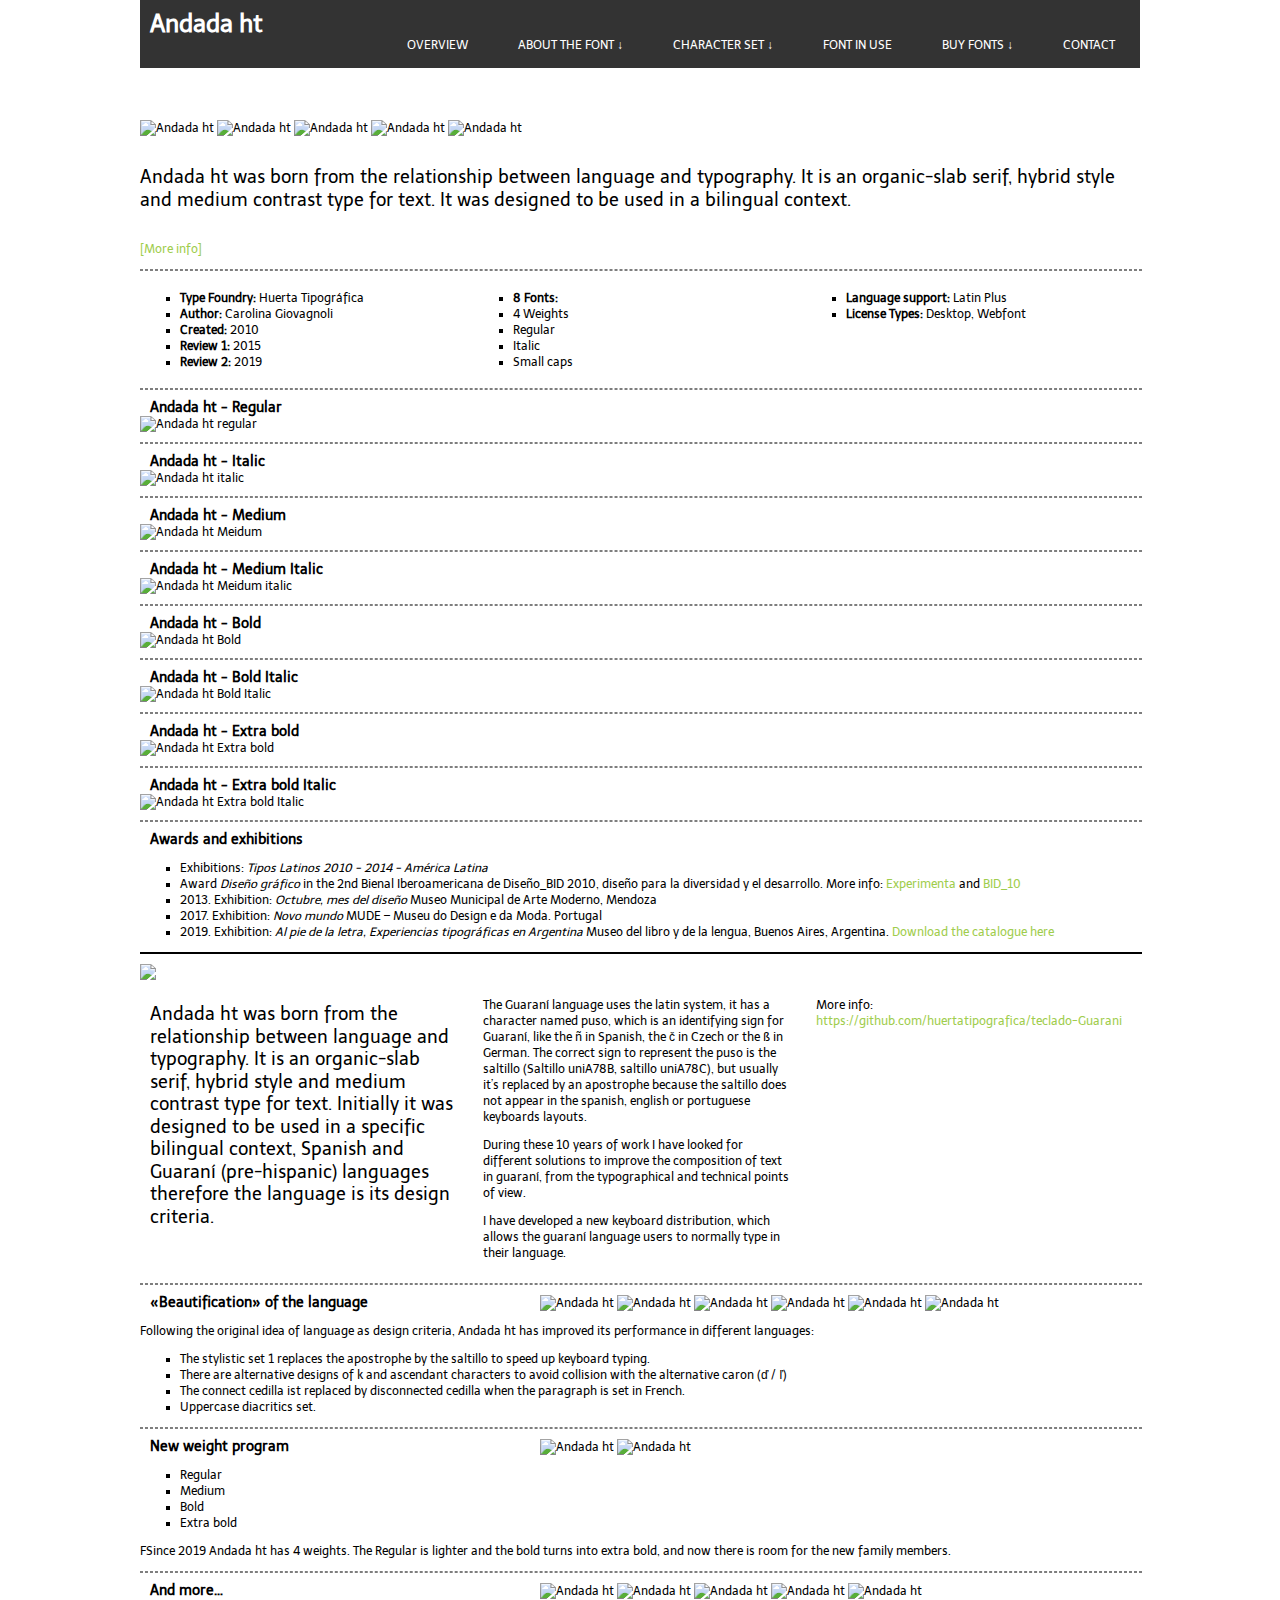
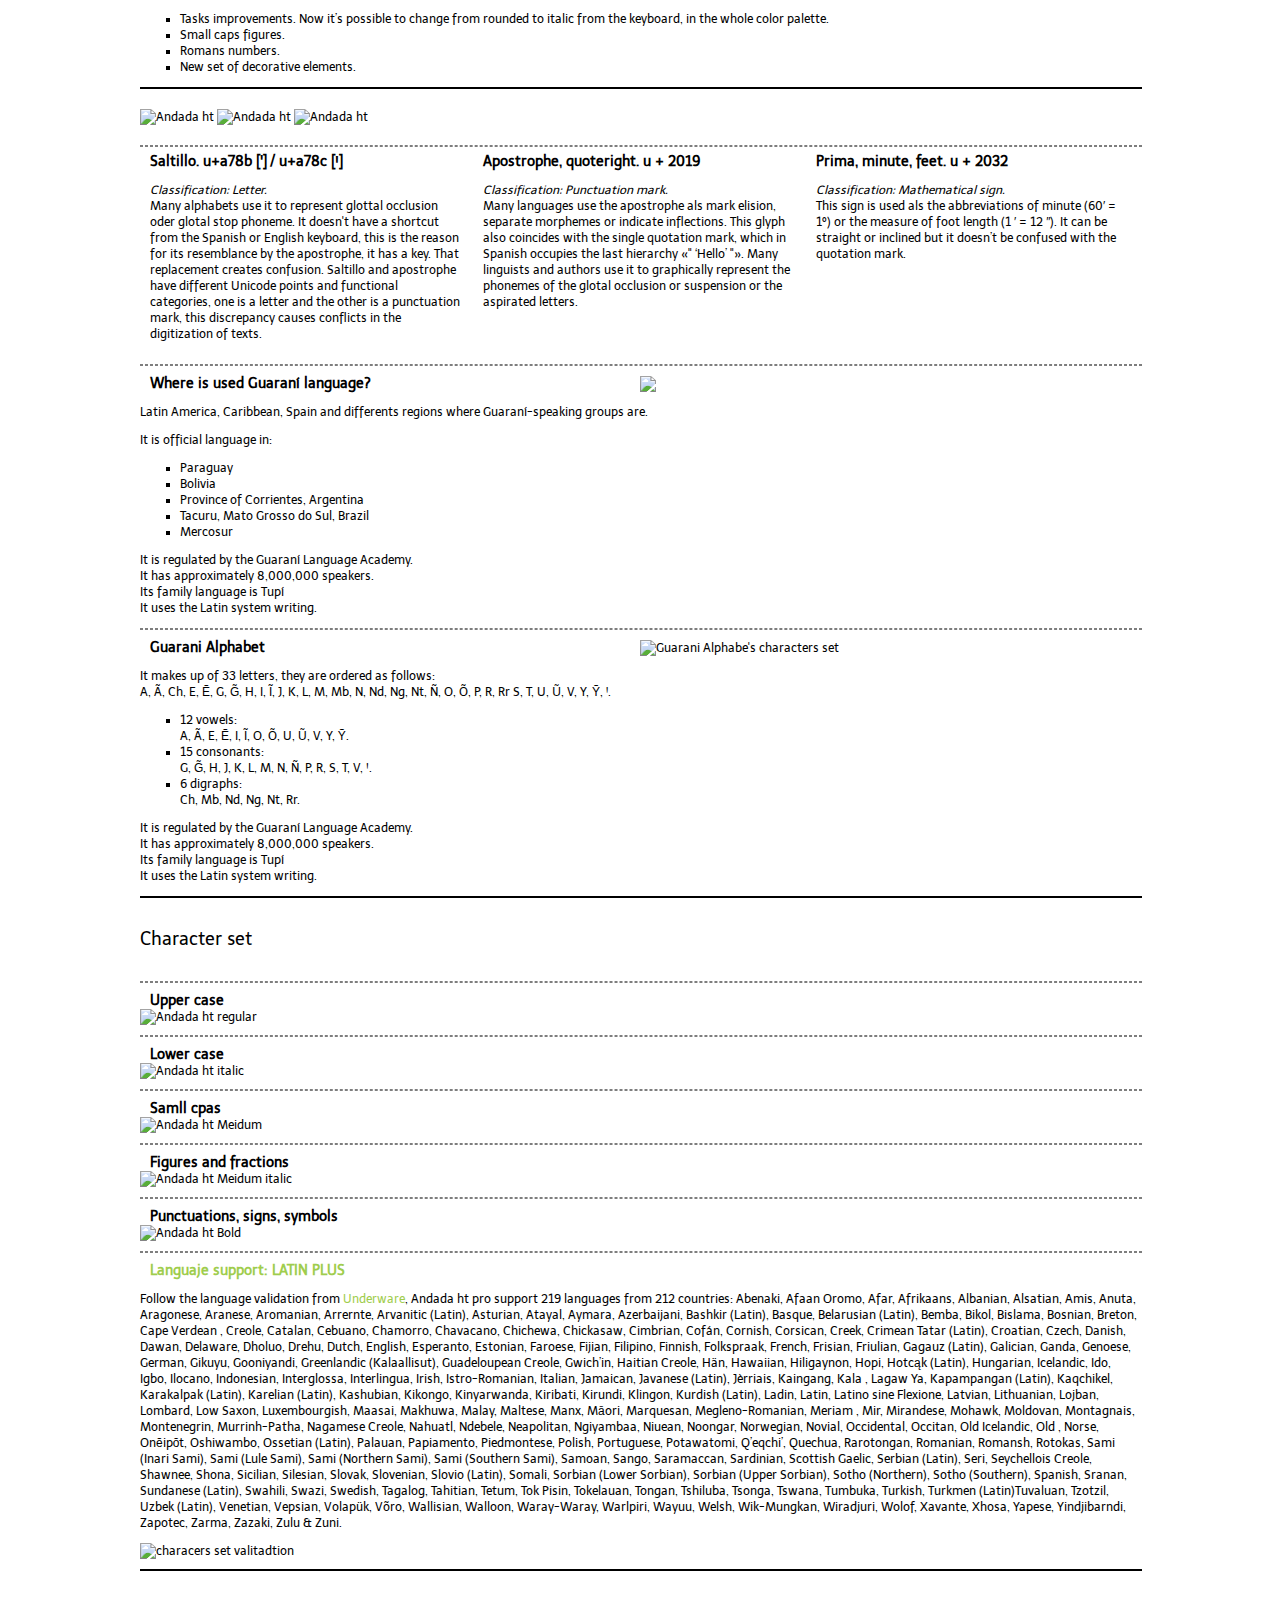
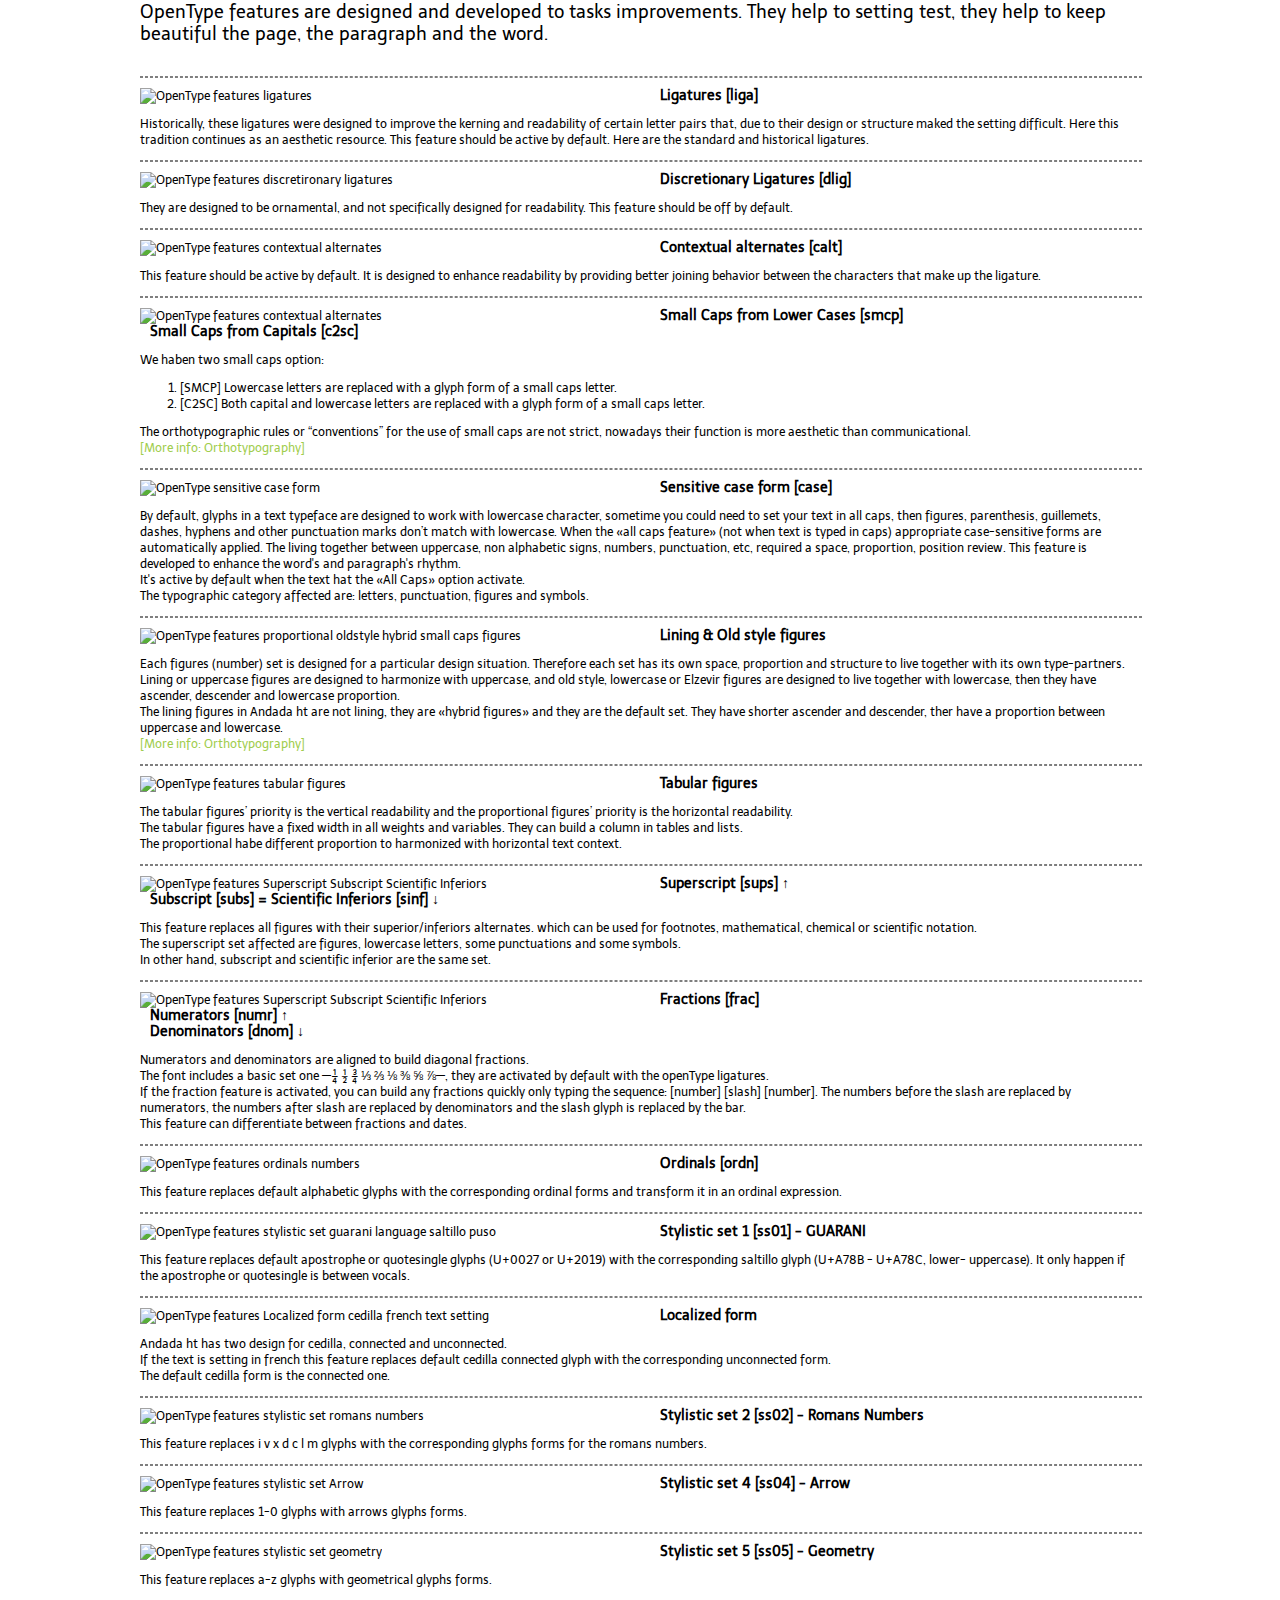
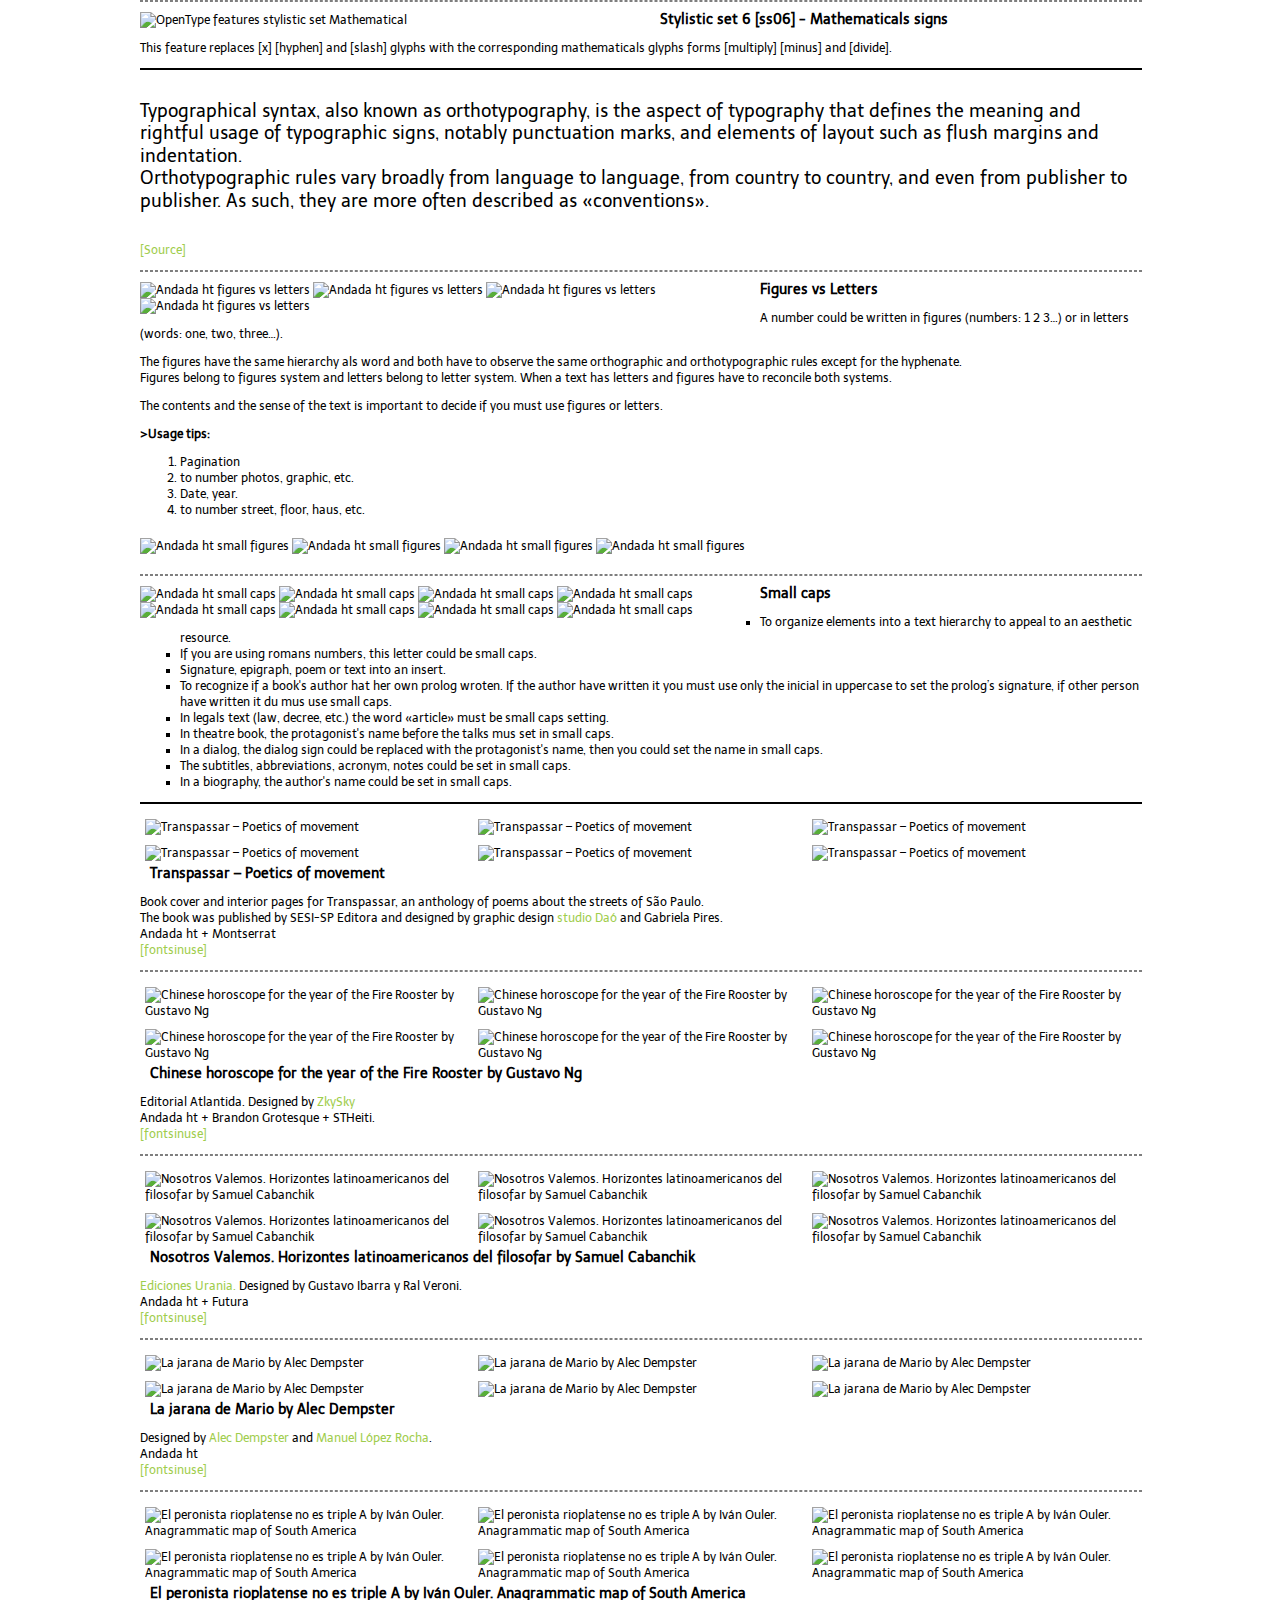
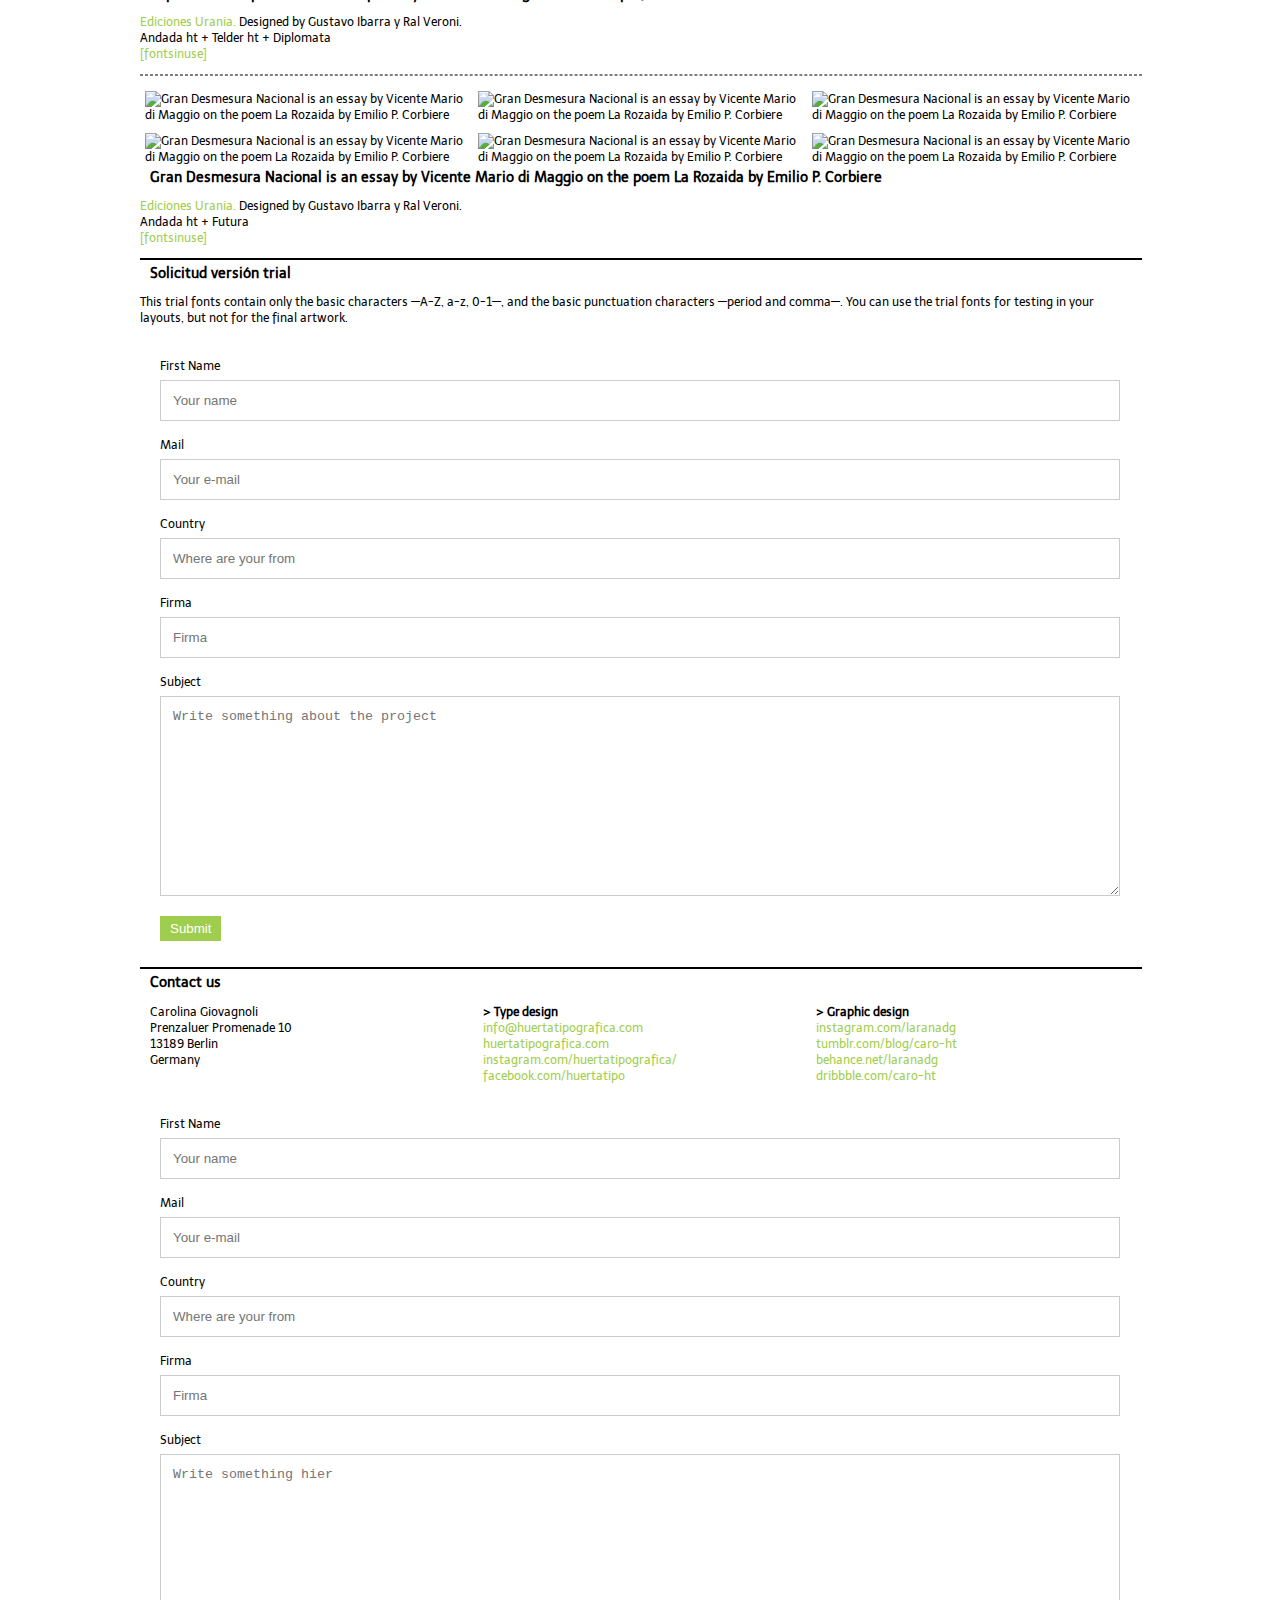
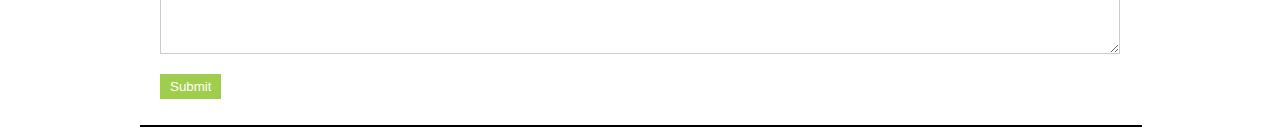
==== commit 89d9b644: "uppercase nav bar" ====
--- a/andada.html
+++ b/andada.html
@@ -12,43 +12,51 @@
 </head>
 
 <html>
-	<body>
-	<header>
-		<h1>Andada ht</h1>
-			<ul class="nav">
-				<li><a href="#Overview">Overview</a></li>
-				<li><a href="#Aboutfont">About the font</a>
-					<ul>
-						<li><a href="#Guarani">Guarani language</a></li>
-					</ul>
-				</li>
-				<li><a href="#characterset">Character set</a>
-					<ul>
-						<li><a href="#OpenType">OpenType features</a>
-							<ul><li><a href="#liga">Ligatures</a></li>
-								<li><a href="#dlig">Discretionary Ligatures</a></li>
-								<li><a href="#calt">Contextual alternates</a></li>
-								<li><a href="#smallcaps">Small Caps</a></li>
-								<li><a href="#case">Case sensitive</a></li>
-								<li><a href="#figure">Figures</a></li>
-								<li><a href="#sups">Super- and subscript</a></li>
-								<li><a href="#frac">Fractions</a></li>
-								<li><a href="#ordn">Ordinals</a></li>
-								<li><a href="#stylisticset">Stylistic set</a></li>
-								<li><a href="#locl">Localized form</a></li>
-							</ul></li>
-						<li><a href="#orthotypography">Orthotypography</a></li>
-					</ul>
-				</li>
-				<li><a href="#fontinuse">Font in use</a></li>
-				<li><a href="https://www.huertatipografica.com/en/fonts/andada-ht-pro" target="_blank">Buy fonts</a>
-					<ul><li><a href="#trial">Get a free trial version</a></li>
-					</ul>
-				</li>
-				<li><a href="https://www.huertatipografica.com/en/contact" target="_blank">Contact</a></li>
+
+<body>
+
+<header>
+	
+</header>
+
+<nav>
+
+	<h1>Andada ht</h1>
+	
+	<ul class="nav">
+		<li><a href="https://www.huertatipografica.com/en/contact" target="_blank">Contact</a></li>
+		<li><a href="https://www.huertatipografica.com/en/fonts/andada-ht-pro" target="_blank">Buy fonts ↓</a>
+			<ul><li><a href="#trial">Get a free trial version</a></li>
 			</ul>
-		<hr>
-	</header>
+		</li>
+		<li><a href="#fontinuse">Font in use</a></li>
+		<li><a href="#characterset">Character set ↓</a>
+			<ul>
+				<li><a href="#OpenType">OpenType features →</a>
+					<ul><li><a href="#liga">Ligatures</a></li>
+						<li><a href="#dlig">Discretionary Ligatures</a></li>
+						<li><a href="#calt">Contextual alternates</a></li>
+						<li><a href="#smallcaps">Small Caps</a></li>
+						<li><a href="#case">Case sensitive</a></li>
+						<li><a href="#figure">Figures</a></li>
+						<li><a href="#sups">Super- and subscript</a></li>
+						<li><a href="#frac">Fractions</a></li>
+						<li><a href="#ordn">Ordinals</a></li>
+						<li><a href="#stylisticset">Stylistic set</a></li>
+						<li><a href="#locl">Localized form</a></li>
+					</ul></li>
+				<li><a href="#orthotypography">Orthotypography</a></li>
+			</ul>
+		</li>
+		<li><a href="#Aboutfont">About the font ↓</a>
+			<ul>
+				<li><a href="#Guarani">Guarani language</a></li>
+			</ul>
+		</li>
+		<li><a href="#Overview">Overview</a></li>
+	</ul>
+</nav>
+	
 <main>
 	<section id="Overview">
 
@@ -1131,12 +1139,6 @@
 
 </main>
 
-<section class="piedepagina">
-	<img src="./img/huertatipografica.png" alt="Huerta Tipografica">
-	<p>Datos de contacto, Huerta Tipografica, iconos redes, besos y abrazos</p>
-
-</section>
-
 <!-- IMPORTANTE: aca el script que maneja los slides. donde dice $(".slides") ese slides linkea con la clase slides que contiene las imagenes ira pasando este motor. PONER ESTO AL FINAL, INMEDIATAMENTE ANTES DE </BODY>. A partir de aqui estoy linkeando al motor javascript que hara que las img vayan pasando tipo slides -->
 
     <script src="http://code.jquery.com/jquery-latest.min.js"></script>
--- a/style.css
+++ b/style.css
@@ -0,0 +1,306 @@
+<!DOCTYPE CSS>
+
+* {
+	margin:0px;
+	padding:0px;
+			}
+
+body {
+	background-color: white;
+	font-family: 'Telex', sans-serif;
+	font-size: 12px;
+	line-height: 16px;
+	width: 100%;
+	max-width: 1000px;
+	margin-right: auto;
+	margin-left: auto;
+  }
+			
+nav {
+	background-color: #333333;
+	position: fixed;		/* con esto hago que el header que contiene la botonera quede fijo */
+  	z-index: 10;			/* la propiedad z-index ordena que elelemto va arriba y que va abajo —layers— donde 0 es el elemento que esta debajo de todo */
+  	top:0px;				/* aca indico que este a 0 pixeles del top */
+  	width: 100%;
+  	max-width: 1000px;			/* que ancho tendrá el header */
+	clear: both;
+}
+
+hr{
+	color:black; 
+	border: 1px solid;
+	width: 100%;
+	}
+
+section hr{
+	color:black; 
+	opacity: 0.5;
+	border: 0.5px dashed;
+	width: 100%;
+	max-width: 1000px;
+	}
+
+
+h1 {
+	color:white;
+	display: block;
+	float: left;
+	margin-left: 10px;
+	}
+
+main {
+	position:absolute;
+	z-index: 2;
+	top:100px;
+	width: 97%;
+	max-width: 1000px;
+	display: block;
+	}
+
+aside {
+	font-size: 18px;
+	font-weight: 300;
+	margin: 30px 0 30px 0;
+	line-height:1.25;
+	}
+
+h3{
+	font-size: 14px;
+	font-weight: 600;
+	margin: 0px;
+	}
+
+
+a {
+	text-decoration: none;
+	color:rgb(159, 205, 77); 
+}
+
+
+ul {
+	list-style: square;
+}
+
+
+figure {
+	margin: 0px;
+}
+
+img{
+	width: 100%;
+	max-width: 1000px;
+}
+
+.imgleft {
+	float: left;
+	width: 50%;
+	margin: 0px 20px 0px 0px;
+}
+
+.imgright {
+	float: right;
+	width: 50%;
+	margin: 0px 0px 0px 20px;
+}
+
+.container {
+	padding: 0px;
+	margin: 10px 0px 10px 0px;	
+}
+
+.flex-container {
+	display: inline-block;
+	padding: 0;
+	width: 33%;
+	vertical-align: text-top;
+}
+
+.flex-container p, h3 {
+	padding: 0px 10px;
+}
+
+.flex-container aside {
+	margin: 0px;
+
+}
+
+
+/* |||||| ESTILOS DE LA BOTONERA |||||| */
+
+
+nav ul{
+	list-style:none;        /*esto le saca el bolet */
+	padding: 10px 0px;			/*esto le saca la sangria a la lista */
+}
+			
+.nav > li {       			/* ahora, los elementos li que esten directamente adentro de la clase nav, esto se indica con el signo <, seguiran las siguientes reglas */      
+	float:right;				/* el float left hace que la lista que esta inmediatamente despues de la etiqueta nav se posicionan desde el margen izquierdo en sentido horizontal, la lista fluye hacia el costado, vemos que las sublistas se siguen acomodando para abajo */
+	}
+			
+.nav li a {                   /* todos los elementos a, que esten dentro de li que esten dentro de la clase nav seguirán las reglas a continuanción */
+	background-color:#333333;   /* color de fondo */
+	color:white;  			  /* color de la tipografia */
+	font-size: 12px;
+	text-transform: uppercase;
+	text-decoration:none;     /*como es un link por deafult el navegador lo subraya, al poner non decoration, saca ese subrayado */
+	padding:15px 25px;
+	display:block;            /* por defaul la caja que toma el navegador es la caja typografica, al darle un color de fondo, backgroud color, estamos haciendo que tenga una caja cuadrada de fondo que es mas grande que la caja tipografia, para que el navegador lea esta caja de color y no la caja tipografica, agregamos la propiedad display con el valor block en lugar de inline */
+	}
+			
+
+.nav li a:hover {							 /* aqui doy formato a los elementos a dentro de la lista dentro de la clase nav cuando el maus pasa por encima de ellos */
+	background-color:black;		 /*solo cambio el color de fondo*/
+	}
+			
+.nav li ul {				/*aqui creamos las reglas que seguiran los submenues*/
+	display:none;			/*propiedad display valor none, hace que las sublistas no se vean*/
+	position:absolute;      /*esto es para que el tamaño de la caja sea igual al de la caja del menu principal*/
+	min-width:185px;
+	padding: 0px;			/*esto le saca la sangria a la lista */
+	}
+		
+.nav li:hover > ul {        /* aquí hacemos que cuando pasamos con el maus (:hover) las sublistas directas de la lista que esta dentro de nav aparezcan debajo según el tambaño de la caja de color, no de la caja tipografica */
+	display:block;
+	}
+			
+.nav li ul li {				/*aqui formateamos la sublista de la sublista de la lista dentro de nav*/
+	position:relative;		/*la posicion relativa hace que este sub menu aparezca al lado y no debajo, como ocurriría si ponemos absoluto*/
+	}
+			
+.nav li ul li ul {			
+	right:-185px;			/*acá estamos diciendo que la posicion relativa sea 140 pixeles a la derecha (recordando que la caja tiene 140 pixeles) y que se alinie a 0 pixeles del menú que le da origen*/
+	top:0px;
+	}
+
+/* |||||| ESTILOS DE LOS SLIDES |||||| */
+
+
+.mainslides {		/* slide grande ancho de ventana */
+	width: 100%; 	/* ancho de ventana */
+	max-width: 1000px;
+	margin: 20px 0 20px 0;
+}
+
+.smallslidesright {		/* slide es pequeño y esta a la derecha */
+	float: right;
+	width: 60%;
+	margin: 0px 0px 0px 20px;
+}
+
+.smallslidesleft {		/* slide es pequeño y esta a la izquierda */
+	float: left;
+	width: 60%;
+	margin: 0px 20px 0px 0px;
+}
+
+.slides{			/* aquí formateo el contenedor de las imagenes */
+	width: 100%; 	/* o sea, es 100% de los 90% que ocupa el bloque slides */
+}
+
+.slides img {		/* formato de las img dentro de la clase slides */
+	width: 100%;
+}
+
+/* aqui doy formato a la barra de navegacion de los slides.
+	la barra tiene dos partes:
+	- navegacion que corresponde al play, next y previus
+	- paginacion, que corresponde a 1 2 3 4 bla bla;
+Arriba hay propiedades que ya estan definidas
+la tipografia en el body > en body
+que no tenga tenga los bollets > en ul
+que no tenga sangria > en ul */
+
+
+.slidesjs-pagination {
+	background-color: white;
+	list-style: none;
+	margin: 0px;
+	overflow: auto;
+}
+
+.slidesjs-pagination li {	/* las listas dentro de esta clase deben ser horizontales */
+	float: left;			/* aquí hago que la lista de escriba desde la izquierda hacia la derecha y no de arriba hacia abajo */
+}
+
+.slidesjs-pagination li a {	/* links, dentro de listas, dentro de esta clase paginacion */
+	display: block;			/* para que tome como caja un cuadrado y no el texto */
+	padding: 5px 5px;
+	color: black;
+	text-decoration: none;	/* aca saco el subrayado por defaul de los links */
+}
+
+.slidesjs-pagination li a:hover {
+	color: rgb(159, 205, 77);
+}
+
+.slides .active {			/* aca formateo los elementos dentro de la clase slides dentro de la clase active es porque son un link activo o desactivo, si el slide esta en 1, el link 1 es el activo, entonces ese boton que esta activo tomara las propiedades que describo a continuación */
+	text-decoration: underline;
+}
+
+.slidesjs-navigation {	/* aca doy formato al play, previos, next */
+	background: white;
+	color: black;
+	text-decoration: none;
+	padding: 10px 10px;
+	display: inline-block; 	/* esto me permite alinearlo en el margen derecho en la misma linea que los numeritos */
+	float: right;			/* para que cuelgue del margen derecho */
+}
+
+
+/* |||| FORMULARIO |||||| HICE COPYPASTE!  ||||||||  */
+
+/* Style inputs with type="text", select elements and textareas */
+input[type=text], select, textarea {
+  width: 100%; /* Full width */
+  padding: 12px; /* Some padding */  
+  border: 1px solid #ccc; /* Gray border */
+  /* border-radius: 4px; Rounded borders */
+  box-sizing: border-box; /* Make sure that padding and width stays in place */
+  margin-top: 6px; /* Add a top margin */
+  margin-bottom: 16px; /* Bottom margin */
+  resize: vertical /* Allow the user to vertically resize the textarea (not horizontally) */
+}
+
+/* Style the submit button with a specific background color etc */
+input[type=submit] {
+  background-color: rgb(159, 205, 77);
+  color: white;
+  padding: 5px 10px;
+  border: none;
+  /*border-radius: 4px;*/
+  cursor: pointer;
+}
+
+/* When moving the mouse over the submit button, add a darker green color */
+input[type=submit]:hover {
+  background-color: #45a049;
+}
+
+/* Add a background color and some padding around the form */
+
+.formular-container {
+  border-radius: 0px;
+  background-color: white;
+  padding: 20px;
+}
+
+/* FORMATEO DE LA GALERIA DE FONT IN USE */
+
+/* PARA 3 POR LINEA 33.33% -PERO NO FUNCIONA- SI SON 4, 25% Y SI SON 2 50%, puede fallar */
+
+
+/* Clear floats after image containers -- esto no anda :( */
+.row::after {
+  content: "";
+  clear: both;
+  display: table;
+}
+
+.row {
+  display: flex;
+}
+
+.column {
+  flex: 33.33%;
+  padding: 5px;
+}
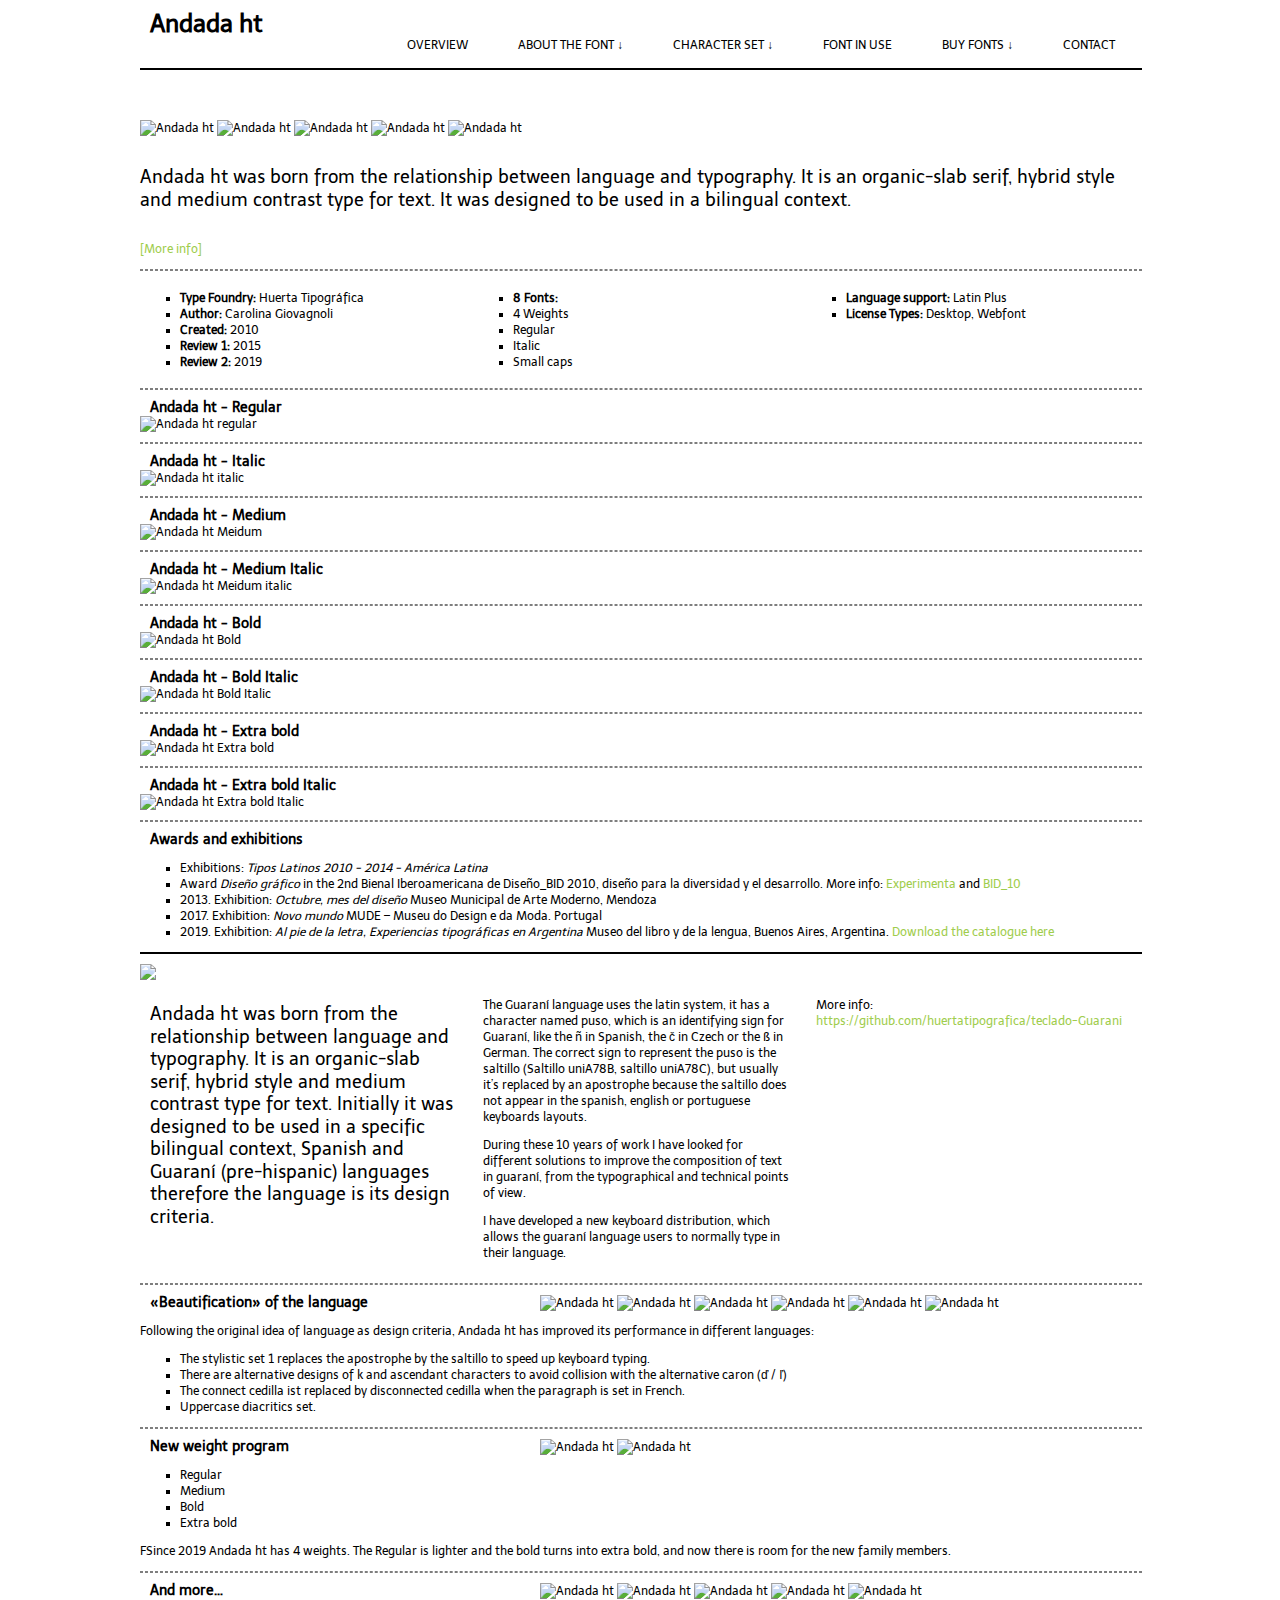
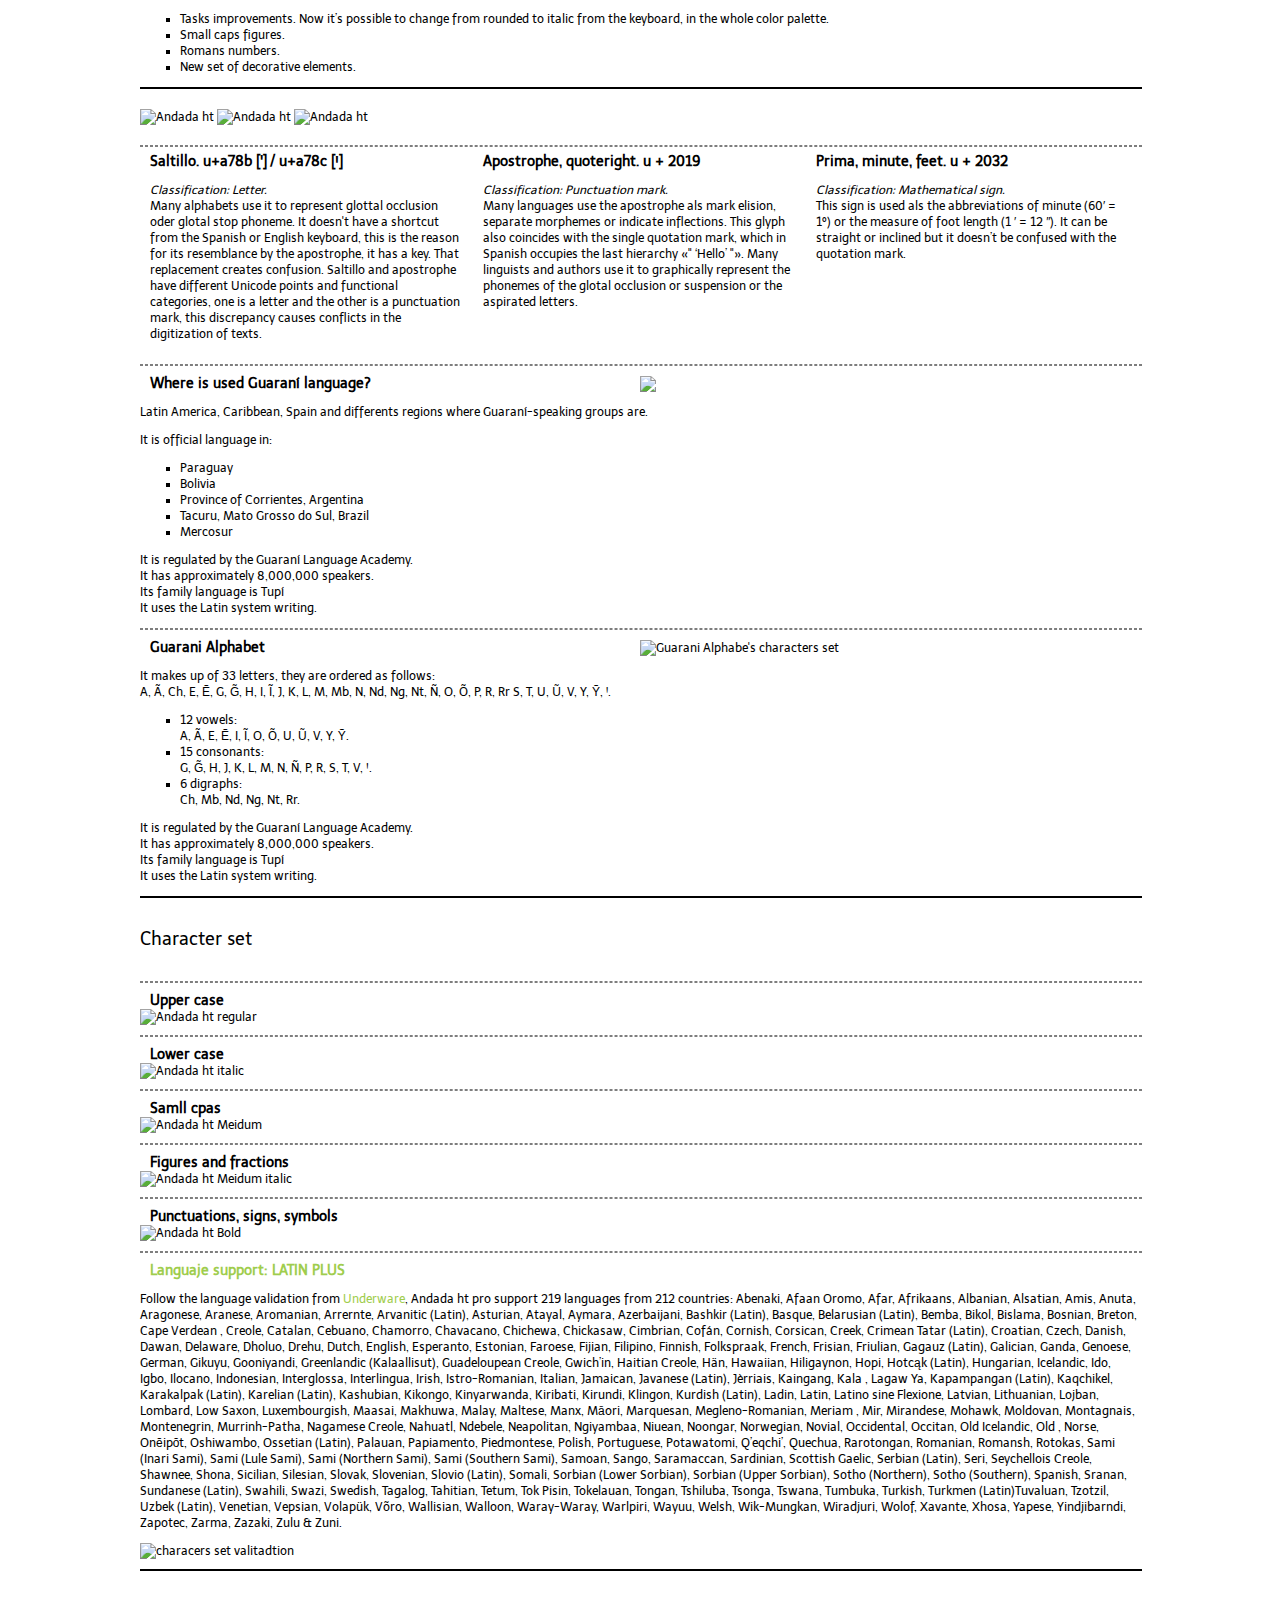
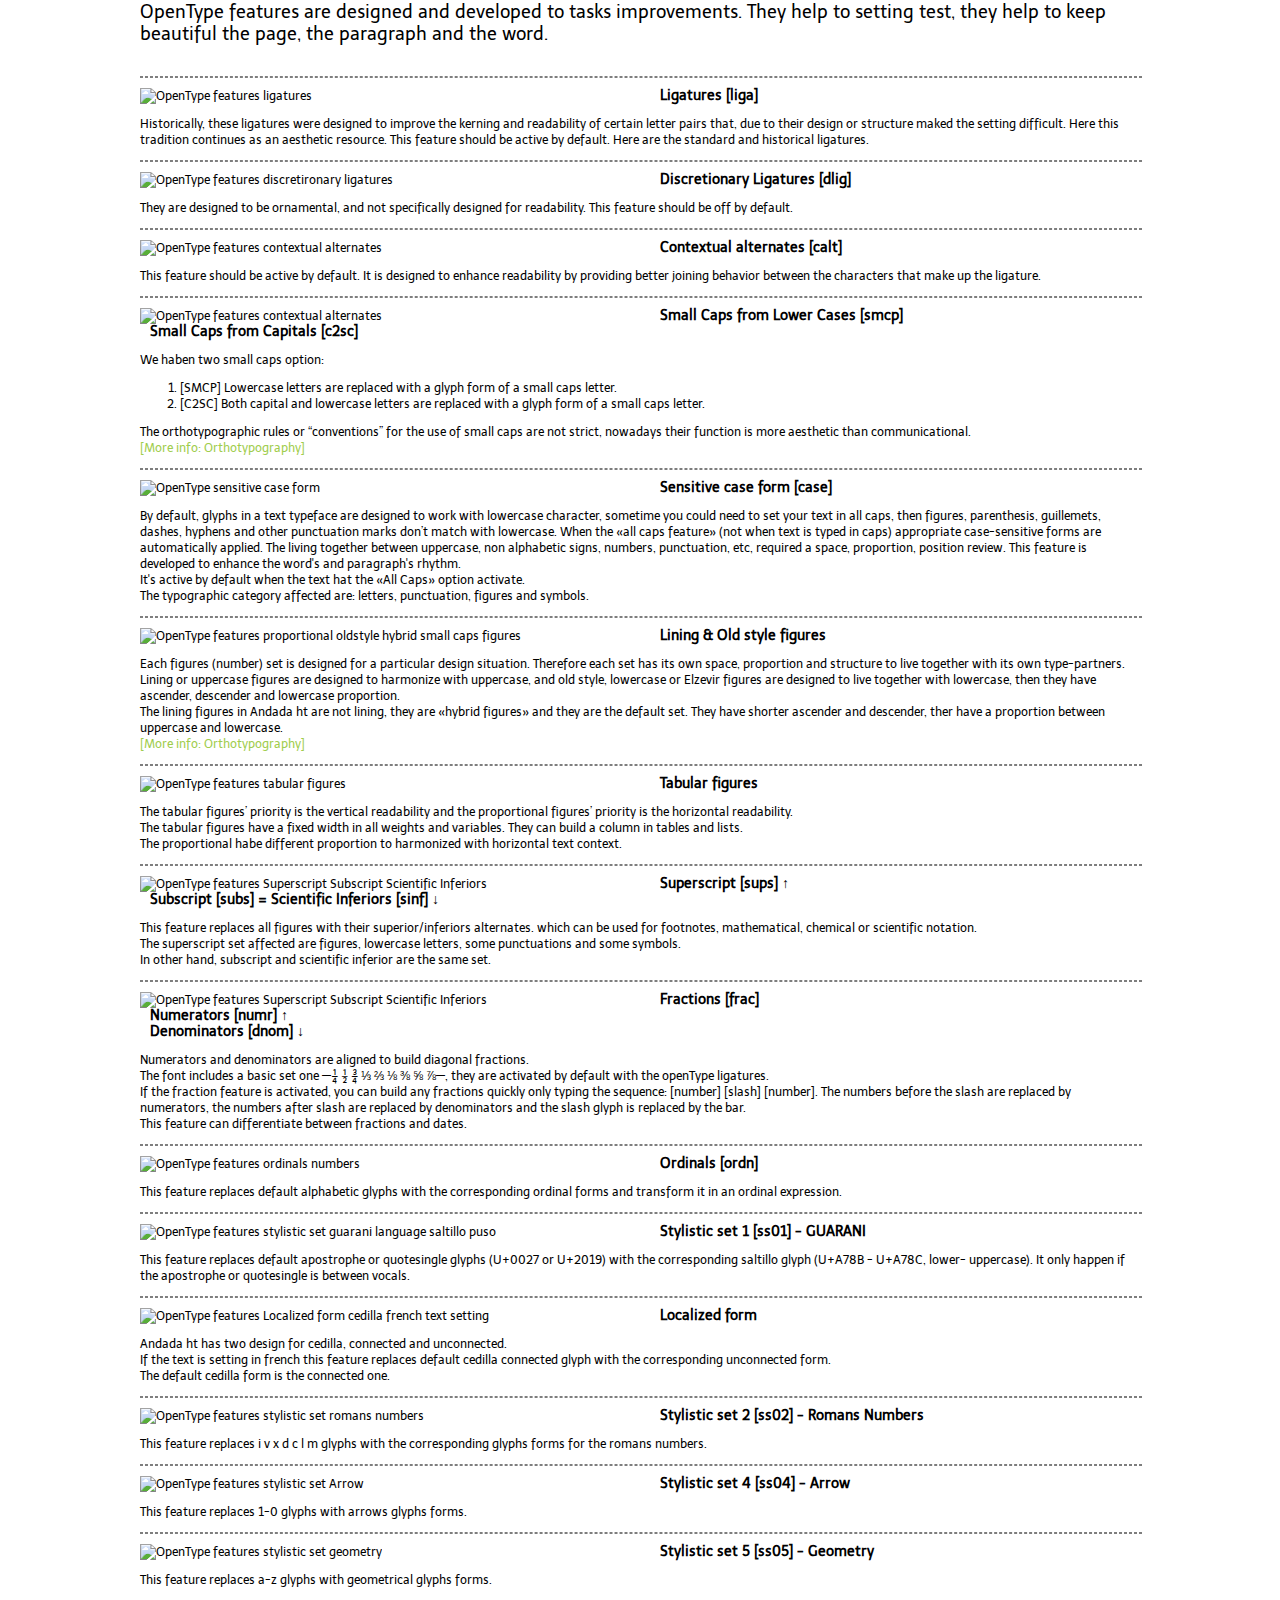
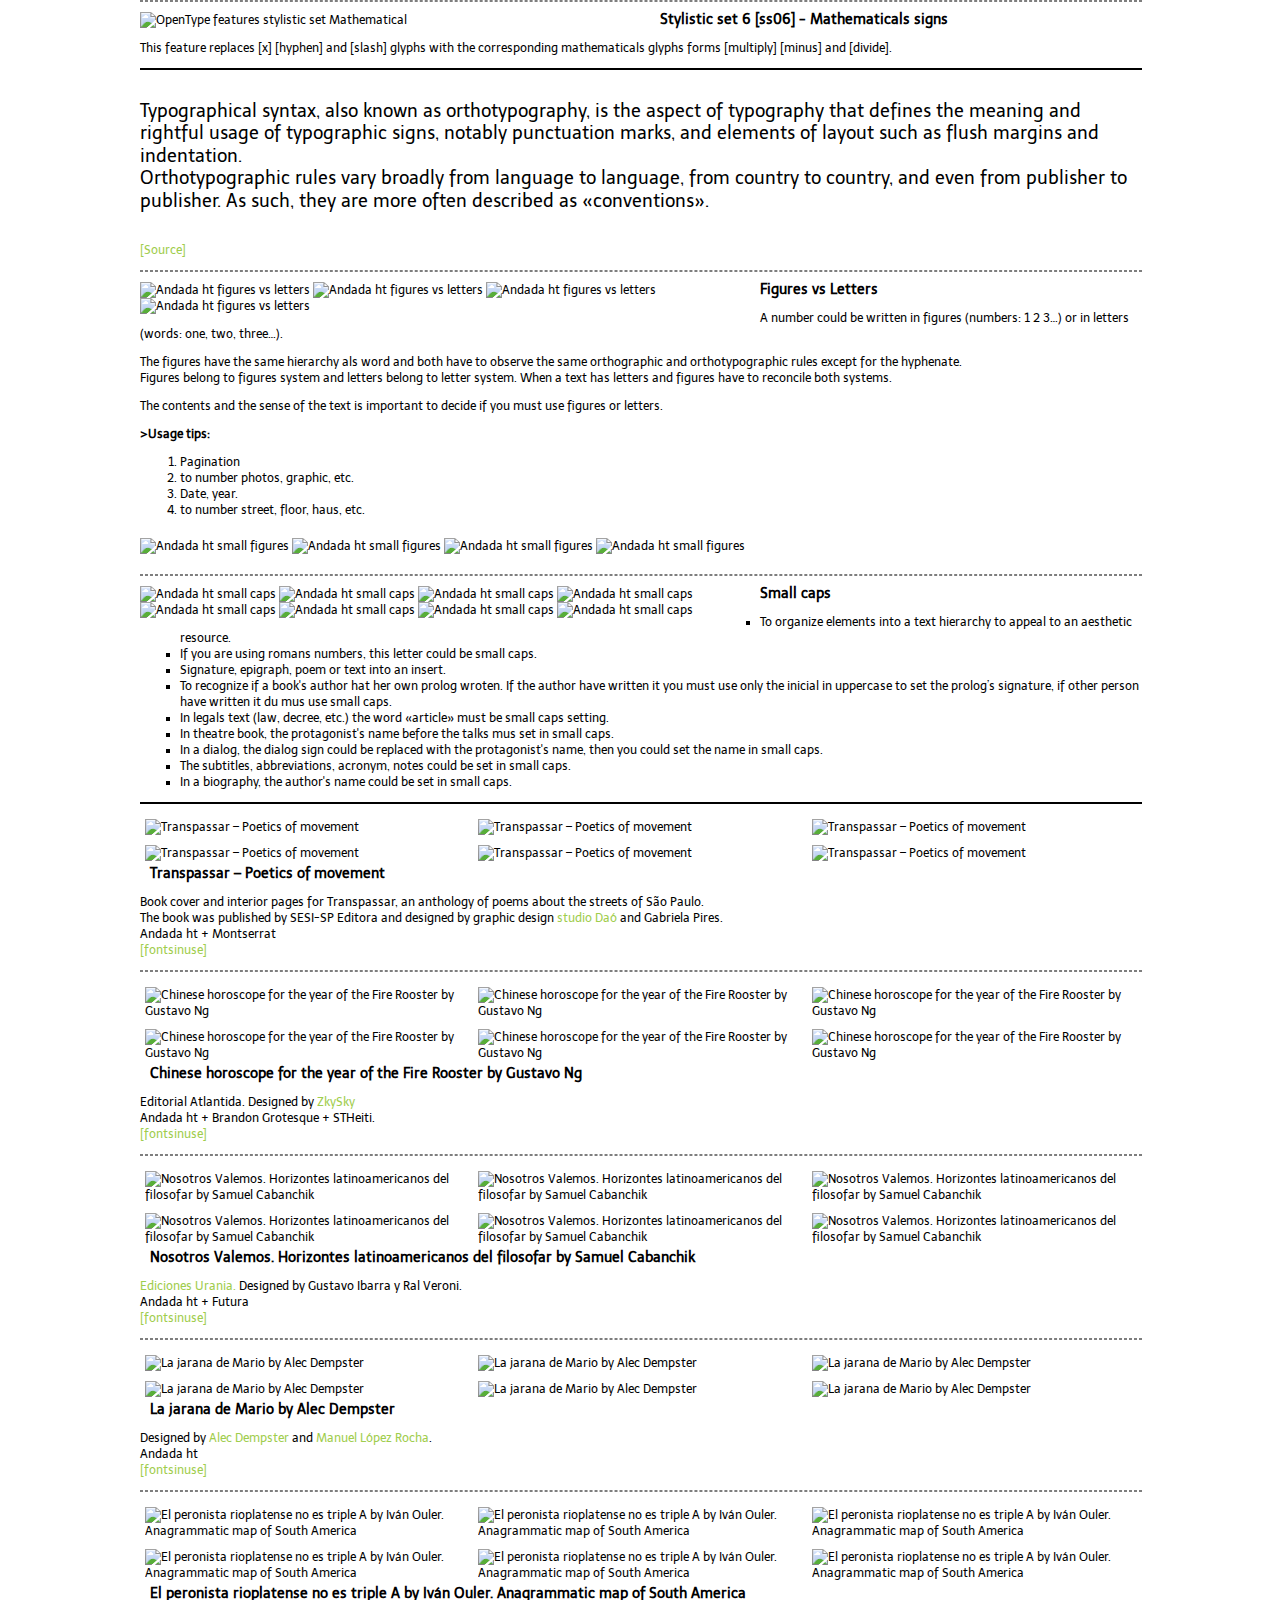
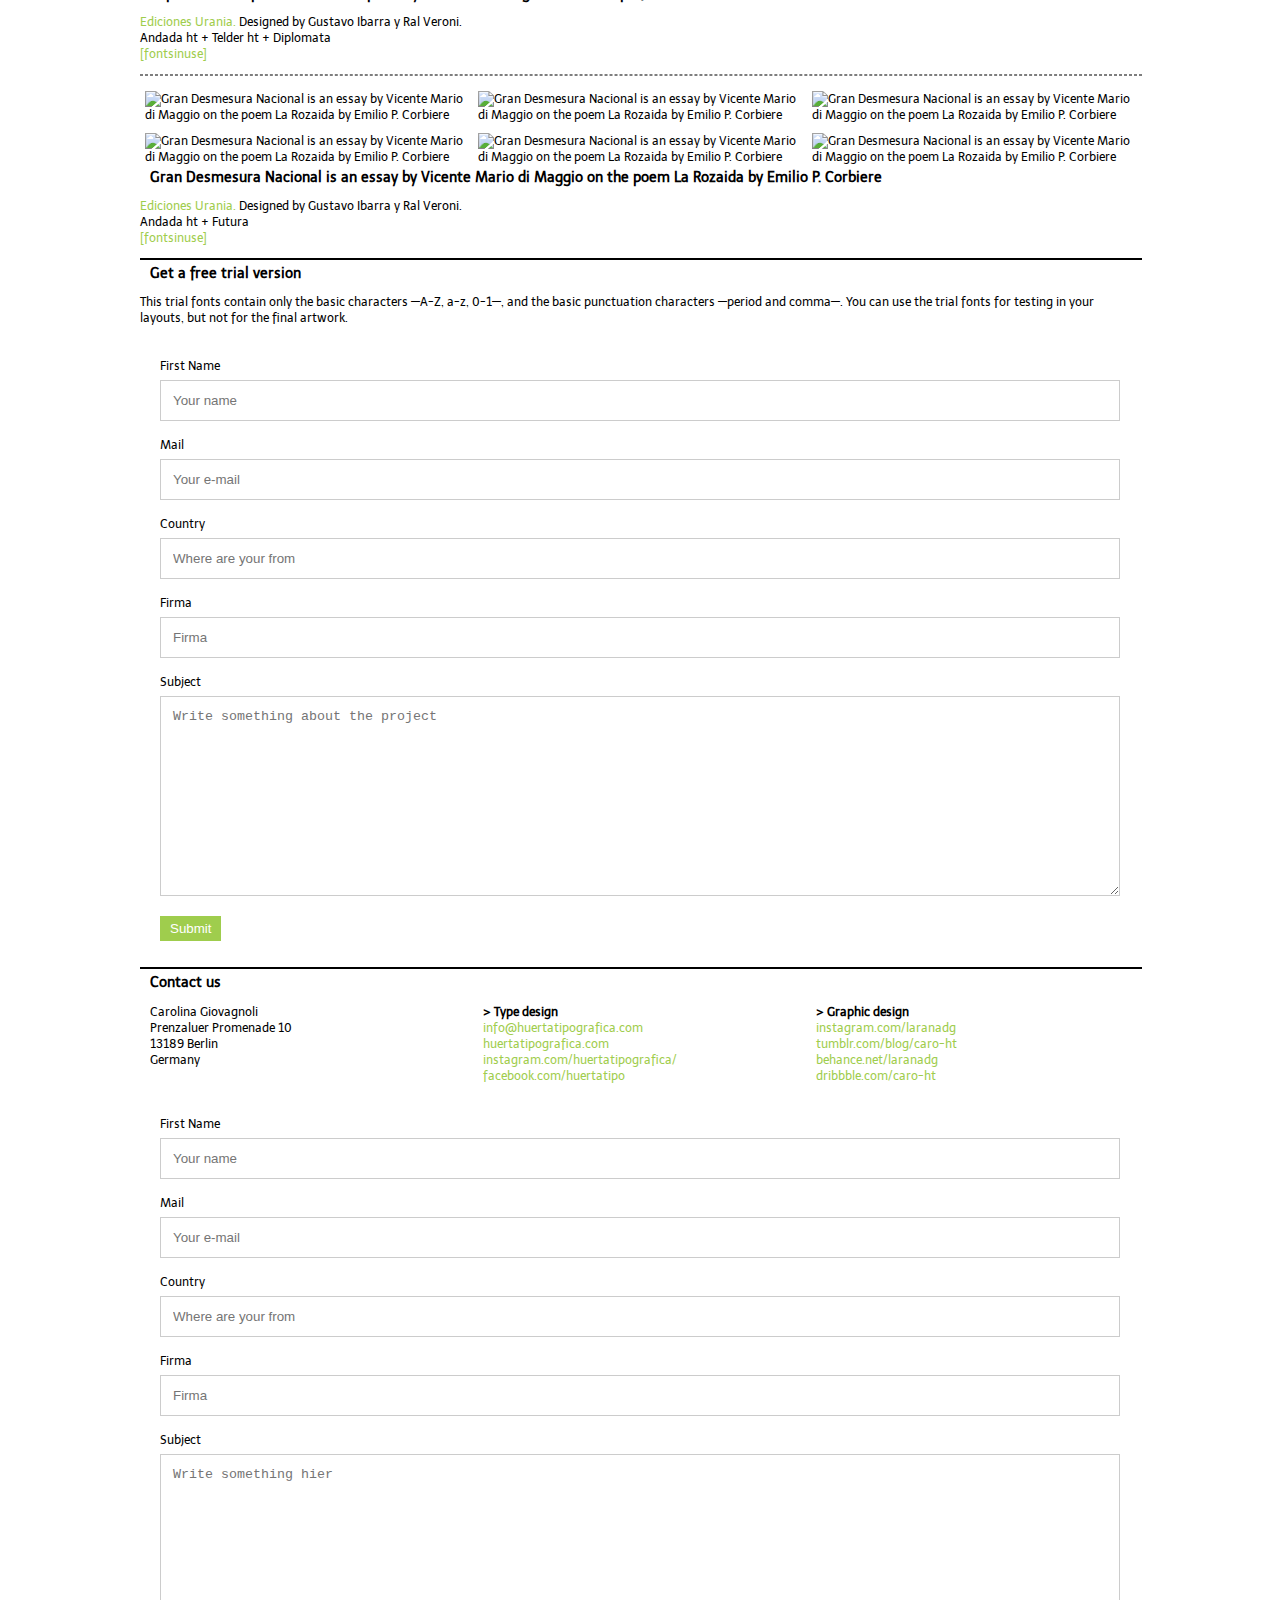
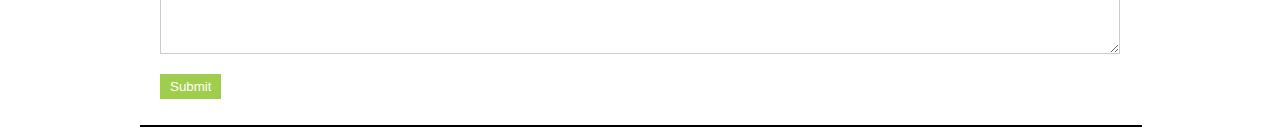
==== commit d2fae5c1: "white nav bar" ====
--- a/andada.html
+++ b/andada.html
@@ -22,7 +22,7 @@
 <nav>
 
 	<h1>Andada ht</h1>
-	
+
 	<ul class="nav">
 		<li><a href="https://www.huertatipografica.com/en/contact" target="_blank">Contact</a></li>
 		<li><a href="https://www.huertatipografica.com/en/fonts/andada-ht-pro" target="_blank">Buy fonts ↓</a>
@@ -55,8 +55,10 @@
 		</li>
 		<li><a href="#Overview">Overview</a></li>
 	</ul>
+<hr>	
 </nav>
-	
+
+
 <main>
 	<section id="Overview">
 
@@ -1041,7 +1043,7 @@
 
 
 <section id="trial">
-	<h3>Solicitud versión trial</h3>
+	<h3>Get a free trial version</h3>
 	<div class="container">
 		<p>	This trial fonts contain only the basic characters —A-Z, a-z, 0-1—, and the basic punctuation characters —period and comma—. You can use the trial fonts for testing in your layouts, but not for the final artwork.</p>
 	</div>
--- a/style.css
+++ b/style.css
@@ -17,7 +17,7 @@
   }
 			
 nav {
-	background-color: #333333;
+	background-color: white;
 	position: fixed;		/* con esto hago que el header que contiene la botonera quede fijo */
   	z-index: 10;			/* la propiedad z-index ordena que elelemto va arriba y que va abajo —layers— donde 0 es el elemento que esta debajo de todo */
   	top:0px;				/* aca indico que este a 0 pixeles del top */
@@ -42,7 +42,7 @@
 
 
 h1 {
-	color:white;
+	color:black;
 	display: block;
 	float: left;
 	margin-left: 10px;
@@ -125,32 +125,33 @@
 }
 
 
-/* |||||| ESTILOS DE LA BOTONERA |||||| */
+/* |||||| ESTILOS DE LA BARRA DE NAVEGACION |||||| */
 
 
 nav ul{
-	list-style:none;        /*esto le saca el bolet */
+	list-style:none;      		/*esto le saca el bolet */
 	padding: 10px 0px;			/*esto le saca la sangria a la lista */
 }
 			
-.nav > li {       			/* ahora, los elementos li que esten directamente adentro de la clase nav, esto se indica con el signo <, seguiran las siguientes reglas */      
+.nav > li {       				/* ahora, los elementos li que esten directamente adentro de la clase nav, esto se indica con el signo <, seguiran las siguientes reglas */      
 	float:right;				/* el float left hace que la lista que esta inmediatamente despues de la etiqueta nav se posicionan desde el margen izquierdo en sentido horizontal, la lista fluye hacia el costado, vemos que las sublistas se siguen acomodando para abajo */
 	}
 			
 .nav li a {                   /* todos los elementos a, que esten dentro de li que esten dentro de la clase nav seguirán las reglas a continuanción */
-	background-color:#333333;   /* color de fondo */
-	color:white;  			  /* color de la tipografia */
+	background-color:white;   /* color de fondo */
+	color:black;  			  /* color de la tipografia */
 	font-size: 12px;
 	text-transform: uppercase;
 	text-decoration:none;     /*como es un link por deafult el navegador lo subraya, al poner non decoration, saca ese subrayado */
 	padding:15px 25px;
-	display:block;            /* por defaul la caja que toma el navegador es la caja typografica, al darle un color de fondo, backgroud color, estamos haciendo que tenga una caja cuadrada de fondo que es mas grande que la caja tipografia, para que el navegador lea esta caja de color y no la caja tipografica, agregamos la propiedad display con el valor block en lugar de inline */
+	display:block;            /* por defaul la caja que toma el navegador es la caja typografica inline, al darle un color de fondo, backgroud color, estamos haciendo que tenga una caja cuadrada de fondo que es mas grande que la caja tipografia, para que el navegador lea esta caja de color y no la caja tipografica, agregamos la propiedad display con el valor block en lugar de inline */
 	}
 			
 
 .nav li a:hover {							 /* aqui doy formato a los elementos a dentro de la lista dentro de la clase nav cuando el maus pasa por encima de ellos */
-	background-color:black;		 /*solo cambio el color de fondo*/
-	}
+	background-color:#333333;		 /*solo cambio el color de fondo*/
+	color:white;
+}
 			
 .nav li ul {				/*aqui creamos las reglas que seguiran los submenues*/
 	display:none;			/*propiedad display valor none, hace que las sublistas no se vean*/
@@ -160,7 +161,7 @@
 	}
 		
 .nav li:hover > ul {        /* aquí hacemos que cuando pasamos con el maus (:hover) las sublistas directas de la lista que esta dentro de nav aparezcan debajo según el tambaño de la caja de color, no de la caja tipografica */
-	display:block;
+	display:block
 	}
 			
 .nav li ul li {				/*aqui formateamos la sublista de la sublista de la lista dentro de nav*/
@@ -171,6 +172,10 @@
 	right:-185px;			/*acá estamos diciendo que la posicion relativa sea 140 pixeles a la derecha (recordando que la caja tiene 140 pixeles) y que se alinie a 0 pixeles del menú que le da origen*/
 	top:0px;
 	}
+
+.nav hr {
+
+}
 
 /* |||||| ESTILOS DE LOS SLIDES |||||| */
 
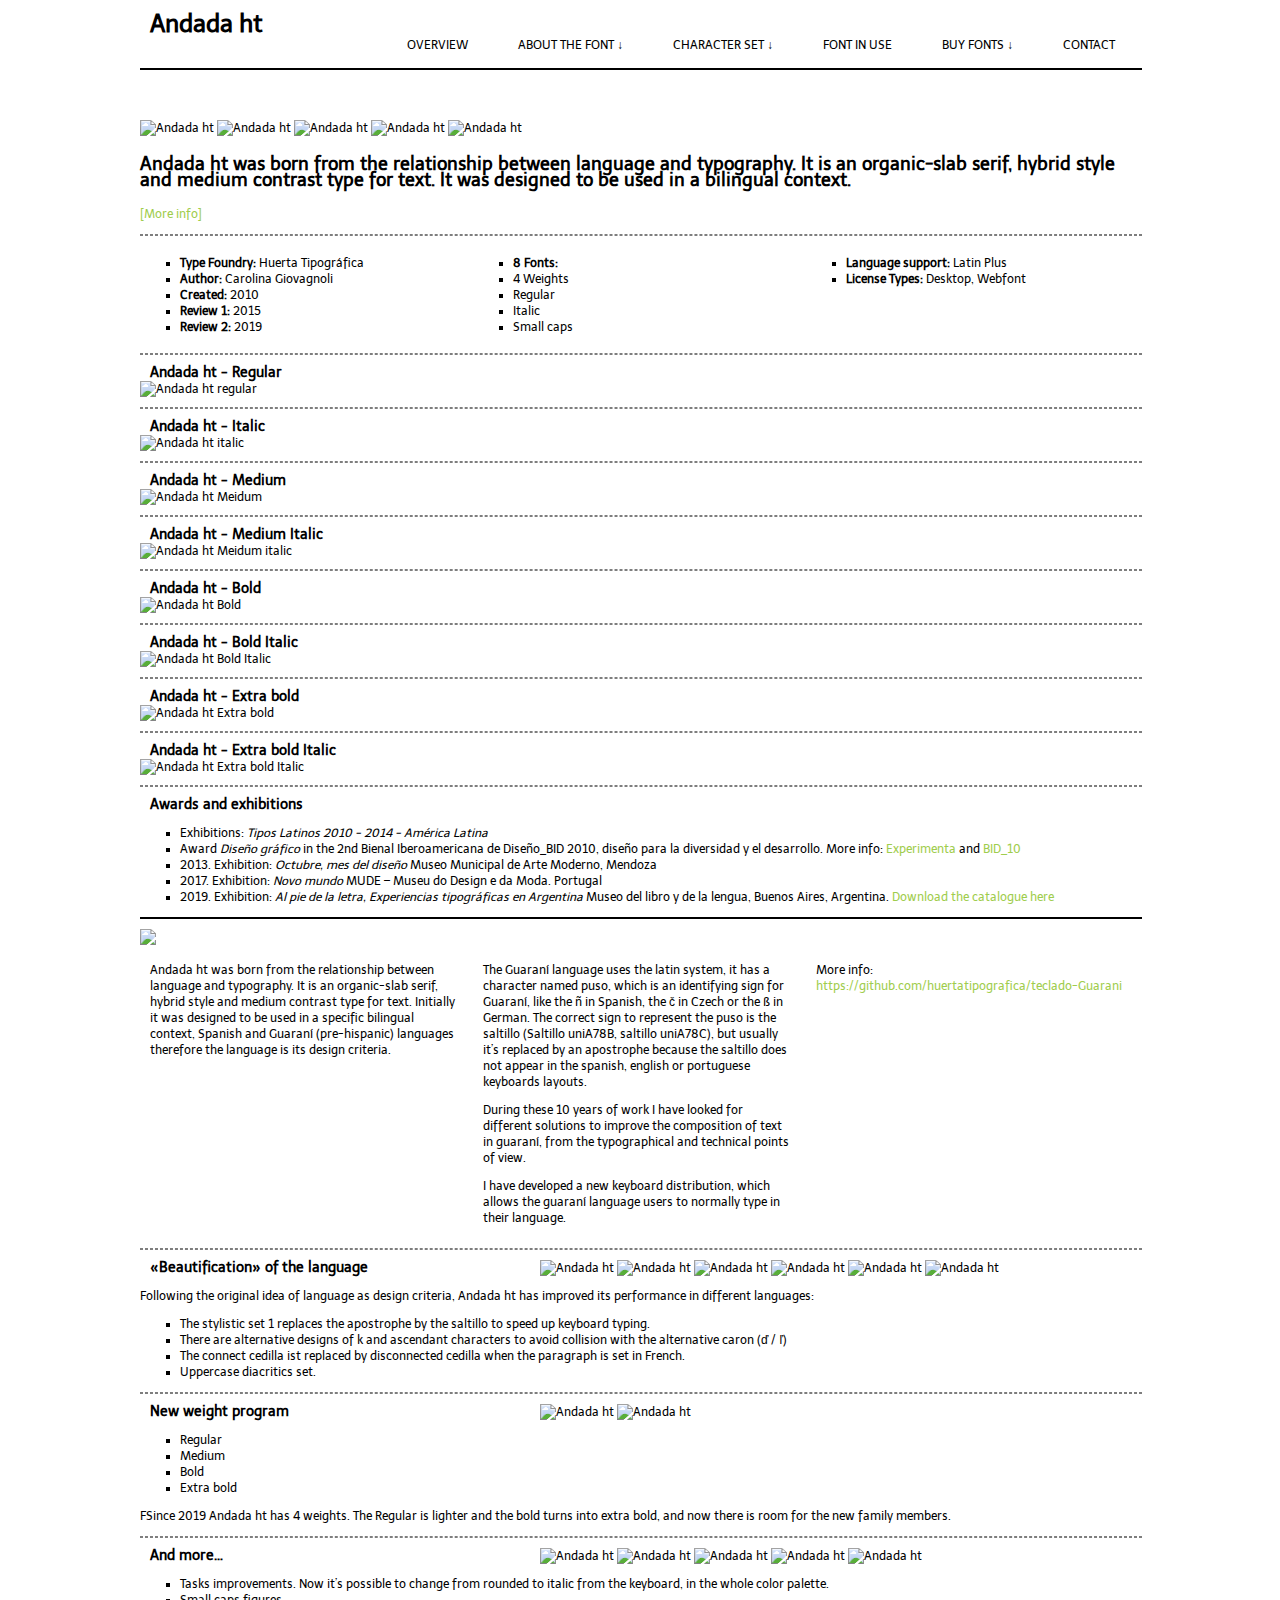
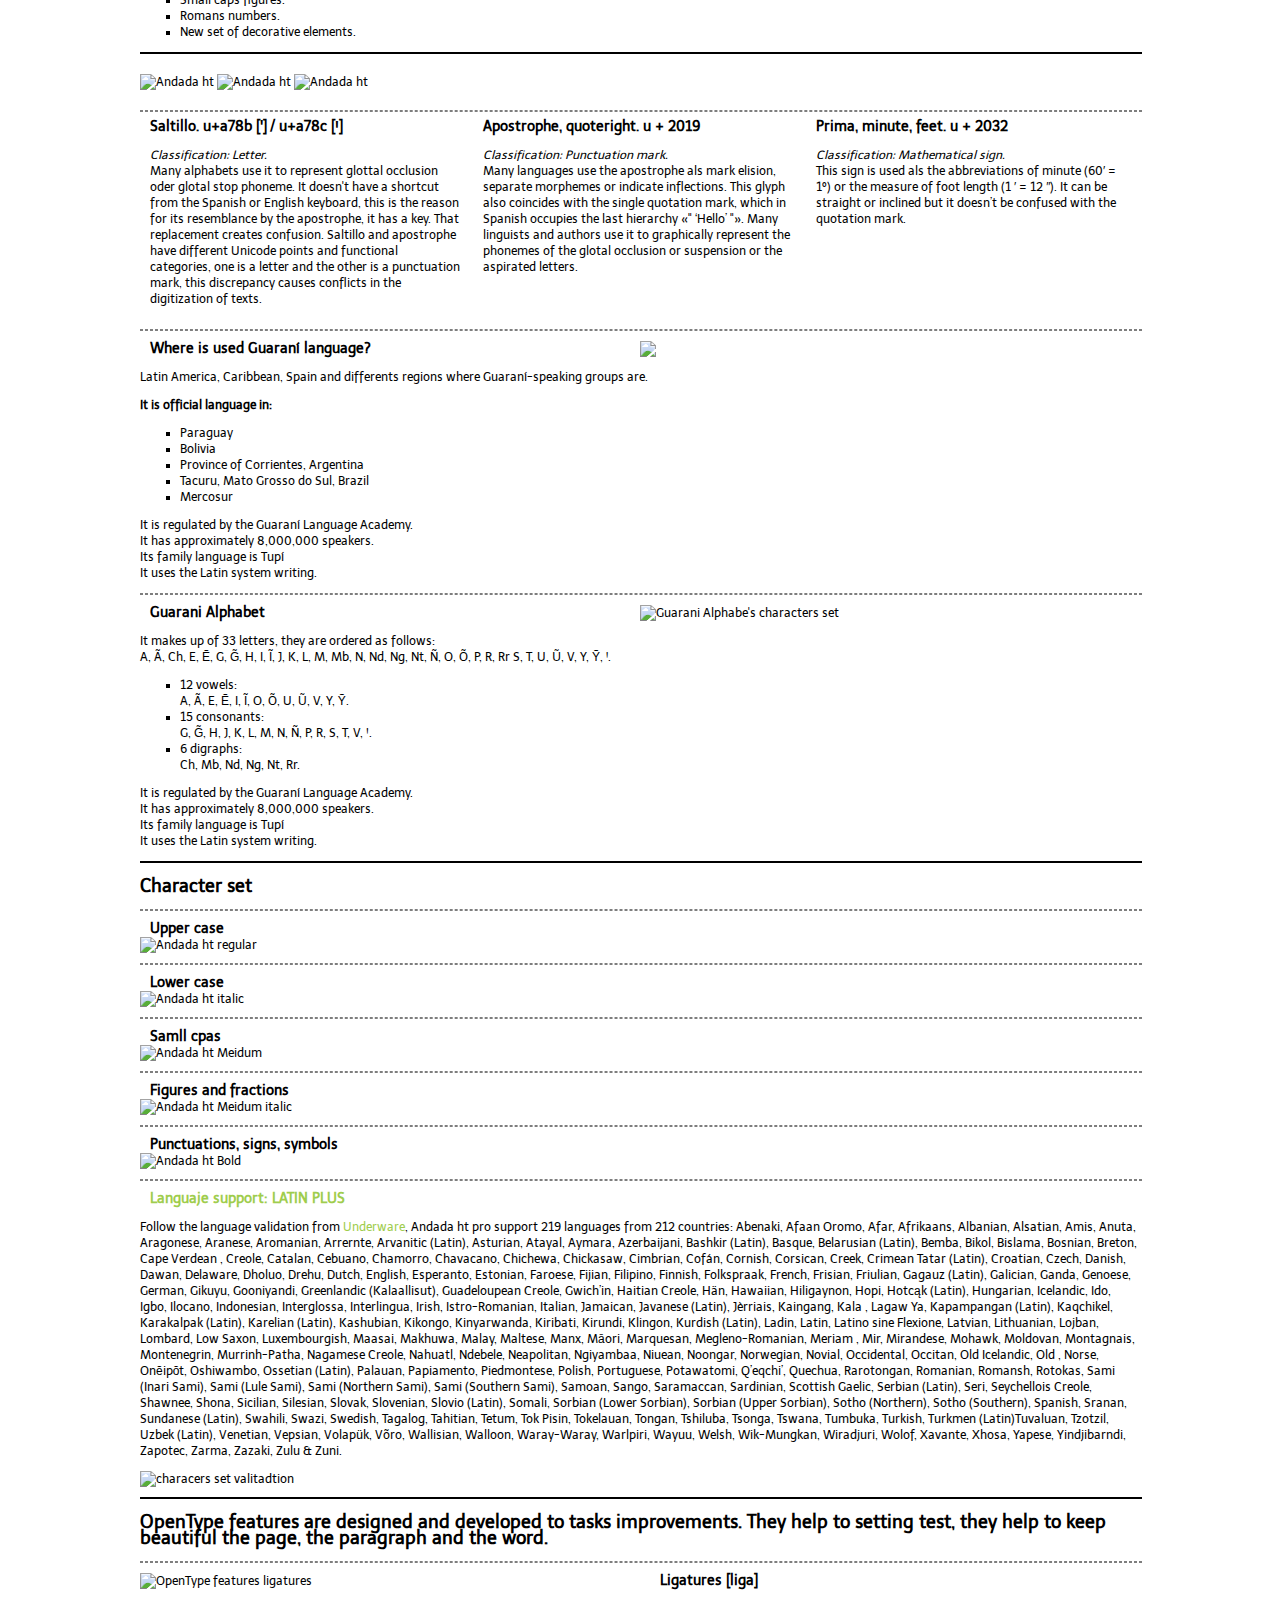
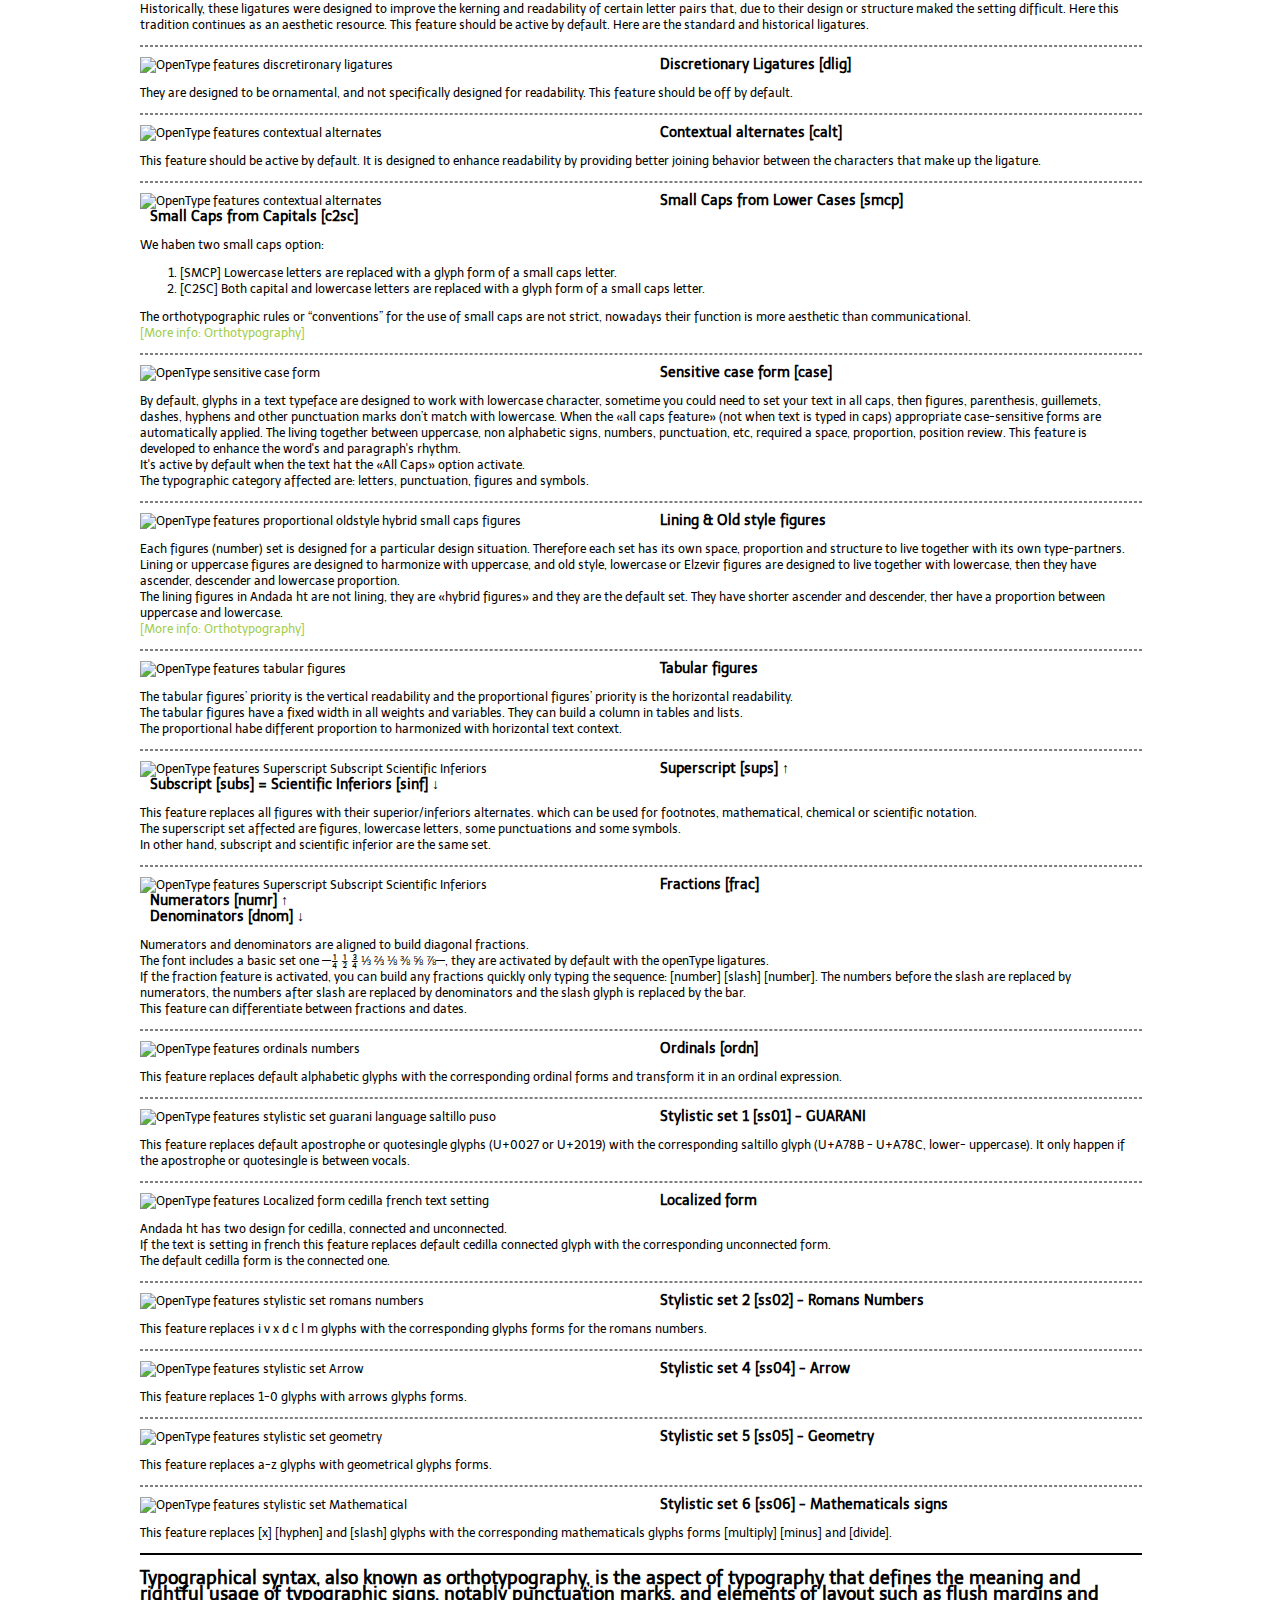
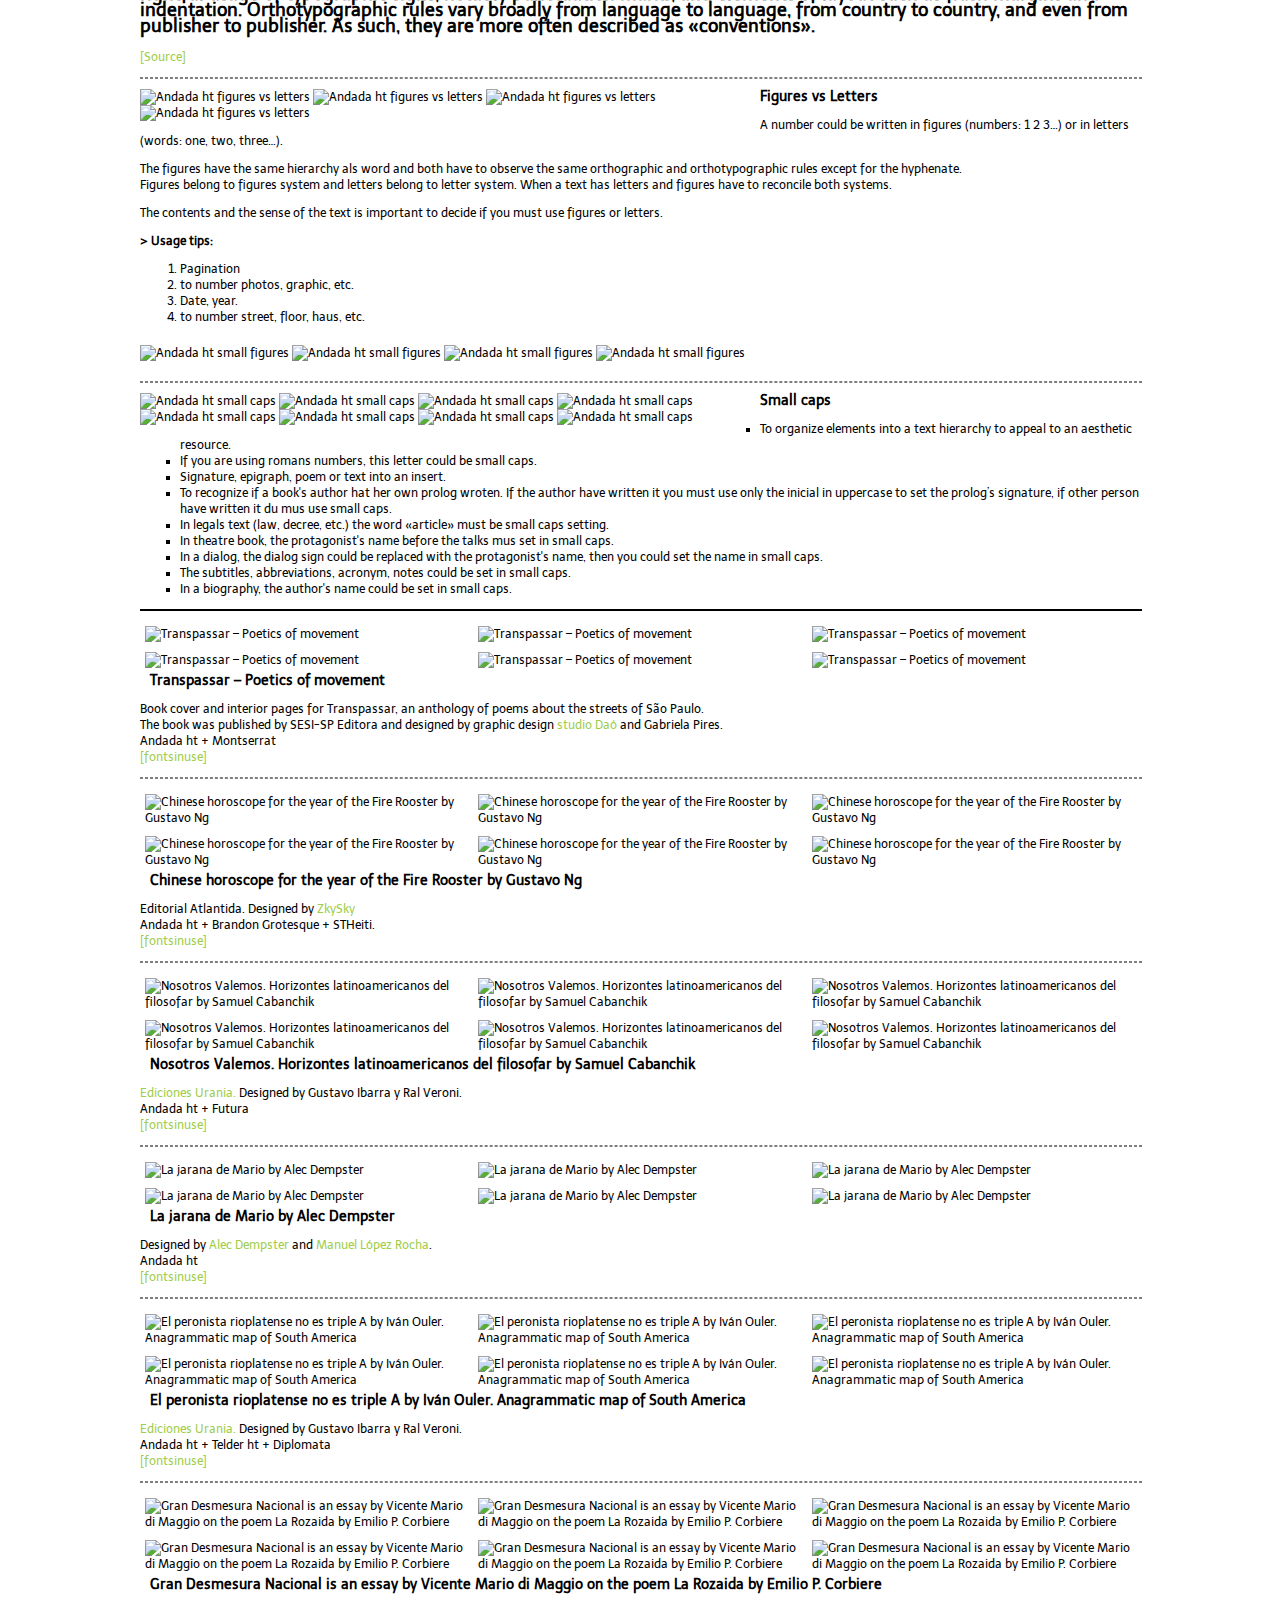
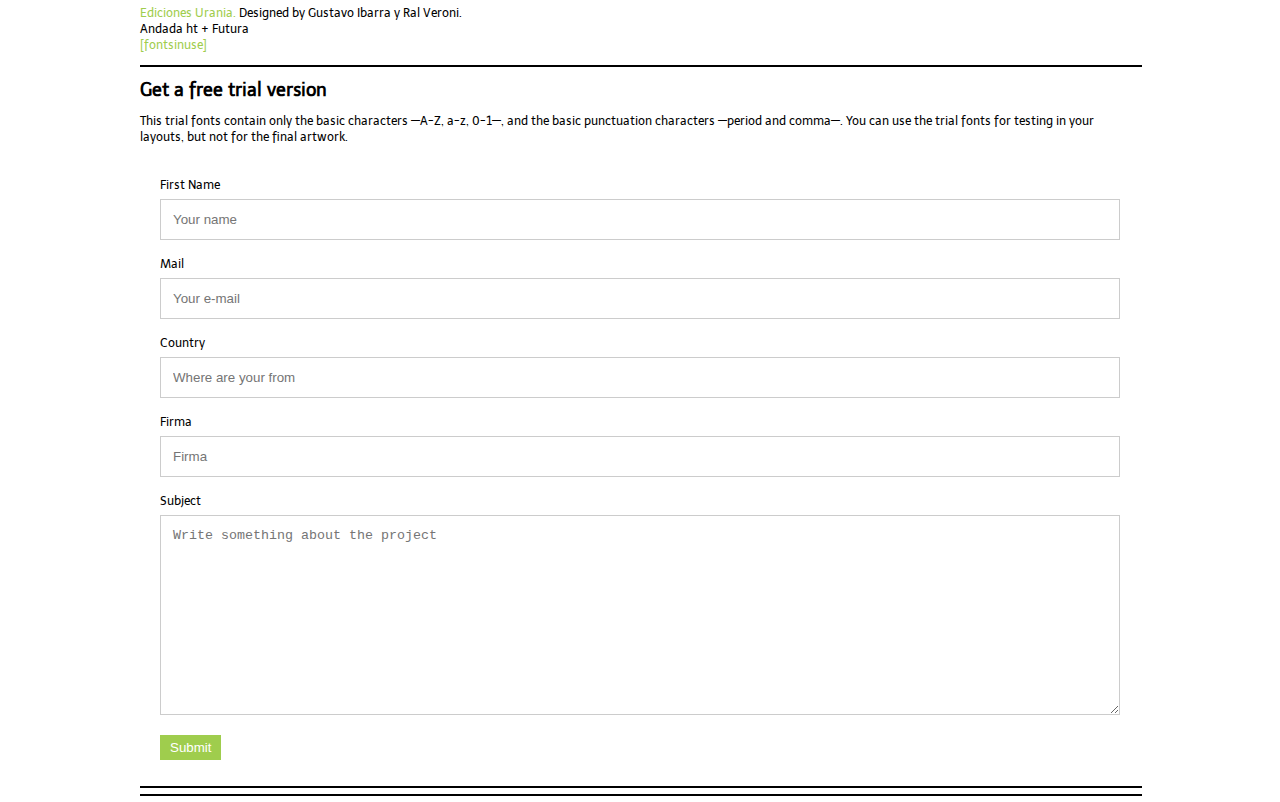
==== commit 38a3577c: "review ortography" ====
--- a/andada.html
+++ b/andada.html
@@ -77,9 +77,8 @@
 <!-- TEXTO DEBAJO DEL SLIDE PRINCIPAL -->
 
 		<div>
-			<aside>
-			<p>Andada ht was born from the relationship between language and typography. It is an organic-slab serif, hybrid style and medium contrast type for text. It was designed to be used in a bilingual context.</p>
-			</aside>
+			<h2>Andada ht was born from the relationship between language and typography. It is an organic-slab serif, hybrid style and medium contrast type for text. It was designed to be used in a bilingual context.</p>
+			</h2>
 
 			<p><a href="#Aboutfont">[More info]</a></p>
 			
@@ -202,8 +201,7 @@
 			<figure><img src="img/web_novedades-avane-e.jpg"></figure> 	
 
 			<div class="flex-container">
-				<aside><p>Andada ht was born from the relationship between language and typography. It is an organic-slab serif, hybrid style and medium contrast type for text. Initially it was designed to be used in a specific bilingual context, Spanish and Guaraní (pre-hispanic) languages therefore the language is its design criteria.</p>
-				</aside>
+				<p class="bajada">Andada ht was born from the relationship between language and typography. It is an organic-slab serif, hybrid style and medium contrast type for text. Initially it was designed to be used in a specific bilingual context, Spanish and Guaraní (pre-hispanic) languages therefore the language is its design criteria.</p>
 			</div>
 			<div class="flex-container">
 				<p>The Guaraní language uses the latin system, it has a character named puso, which is an identifying sign for Guaraní, like the ñ in Spanish, the č in Czech or the ß in German. The correct sign to represent the puso is the saltillo (Saltillo uniA78B, saltillo uniA78C), but usually it’s replaced by an apostrophe because the saltillo does not appear in the spanish, english or portuguese keyboards layouts.</p>
@@ -344,7 +342,7 @@
 		<figcaption>
 		<h3>Where is used Guaraní language?</h3>
 			<p>Latin America, Caribbean, Spain and differents regions where Guaraní-speaking groups are.</p>
-			<p>It is official language in:
+			<p><strong>It is official language in:</strong></p>
 			<ul>
 				<li>Paraguay</li>
 				<li>Bolivia</li>
@@ -393,9 +391,9 @@
 <hr>
 
 <section id="characterset">
-
-<aside><p>Character set</p></aside>
-
+<div class="container">
+	<h2>Character set</h2>
+<div class="container">
 <hr>
 
 	<div class="container">
@@ -437,11 +435,9 @@
 
 <hr>
 	<section id="OpenType">
-		<aside>
-			<p>
-			OpenType features are designed and developed to tasks improvements. They help to setting test, they help to keep beautiful the page, the paragraph and the word.
-			</p>
-		</aside>
+		<div class="container">
+				<h2>OpenType features are designed and developed to tasks improvements. They help to setting test, they help to keep beautiful the page, the paragraph and the word.</h2>
+		</div>
 	<hr>
 
 		<div class="container" id="liga">
@@ -497,12 +493,12 @@
 				<figcaption>
 					<h3>Small Caps from Lower Cases [smcp]<br>
 					Small Caps from Capitals [c2sc]</h3>
-					<p>We haben two small caps option:
-						<ol>
+					<p>We haben two small caps option:</p>
+					<ol>
 							<li>[SMCP] Lowercase letters are replaced with a glyph form of a small caps letter.</li>
 							<li>[C2SC] Both capital and lowercase letters are replaced with a glyph form of a small caps letter.</li>
-						</ol>
-					The orthotypographic rules or “conventions” for the use of small caps are not strict, nowadays their function is more aesthetic than communicational.<br>
+					</ol>
+					<p>The orthotypographic rules or “conventions” for the use of small caps are not strict, nowadays their function is more aesthetic than communicational.<br>
 					<a href="#orthotypography">[More info: Orthotypography]</a></p>
 				</figcaption>
 		</div>
@@ -712,10 +708,9 @@
 
 
 <section id="orthotypography">
-	<aside>
-		<p>Typographical syntax, also known as orthotypography, is the aspect of typography that defines the meaning and rightful usage of typographic signs, notably punctuation marks, and elements of layout such as flush margins and indentation.<br> 
-		Orthotypographic rules vary broadly from language to language, from country to country, and even from publisher to publisher. As such, they are more often described as «conventions».</p>
-	</aside>
+	<h2>Typographical syntax, also known as orthotypography, is the aspect of typography that defines the meaning and rightful usage of typographic signs, notably punctuation marks, and elements of layout such as flush margins and indentation.
+	Orthotypographic rules vary broadly from language to language, from country to country, and even from publisher to publisher. As such, they are more often described as «conventions».
+	</h2>
 
 	<p><a href="https://en.wikipedia.org/wiki/Typographical_syntax" target="_blank">[Source]</a></p>
 	
@@ -742,7 +737,7 @@
 			<p>A number could be written in figures (numbers: 1 2 3…) or in letters (words: one, two, three…).</p>
 			<p>The figures have the same hierarchy als word and both have to observe the same orthographic and orthotypographic rules except for the hyphenate.<br>Figures belong to figures system and letters belong to letter system. When a text has letters and figures have to reconcile both systems.</p>
 			<p>The contents and the sense of the text is important to decide if you must use figures or letters.</p>
-			<p><strong>>Usage tips:</strong>
+			<p><strong>> Usage tips:</strong>
 				<ol>
 					<li>Pagination</li>
 					<li>to number photos, graphic, etc.</li>
@@ -1043,7 +1038,7 @@
 
 
 <section id="trial">
-	<h3>Get a free trial version</h3>
+	<h2>Get a free trial version</h2>
 	<div class="container">
 		<p>	This trial fonts contain only the basic characters —A-Z, a-z, 0-1—, and the basic punctuation characters —period and comma—. You can use the trial fonts for testing in your layouts, but not for the final artwork.</p>
 	</div>
@@ -1077,7 +1072,7 @@
 
 <hr>
 
-<!-- CONTCTO -->
+<!-- CONTCTO va derecho a ht
 
 
 <section id="contacto">
@@ -1135,7 +1130,7 @@
   </form>
 </div>
 
-</section>
+</section> -->
 
 <hr>
 
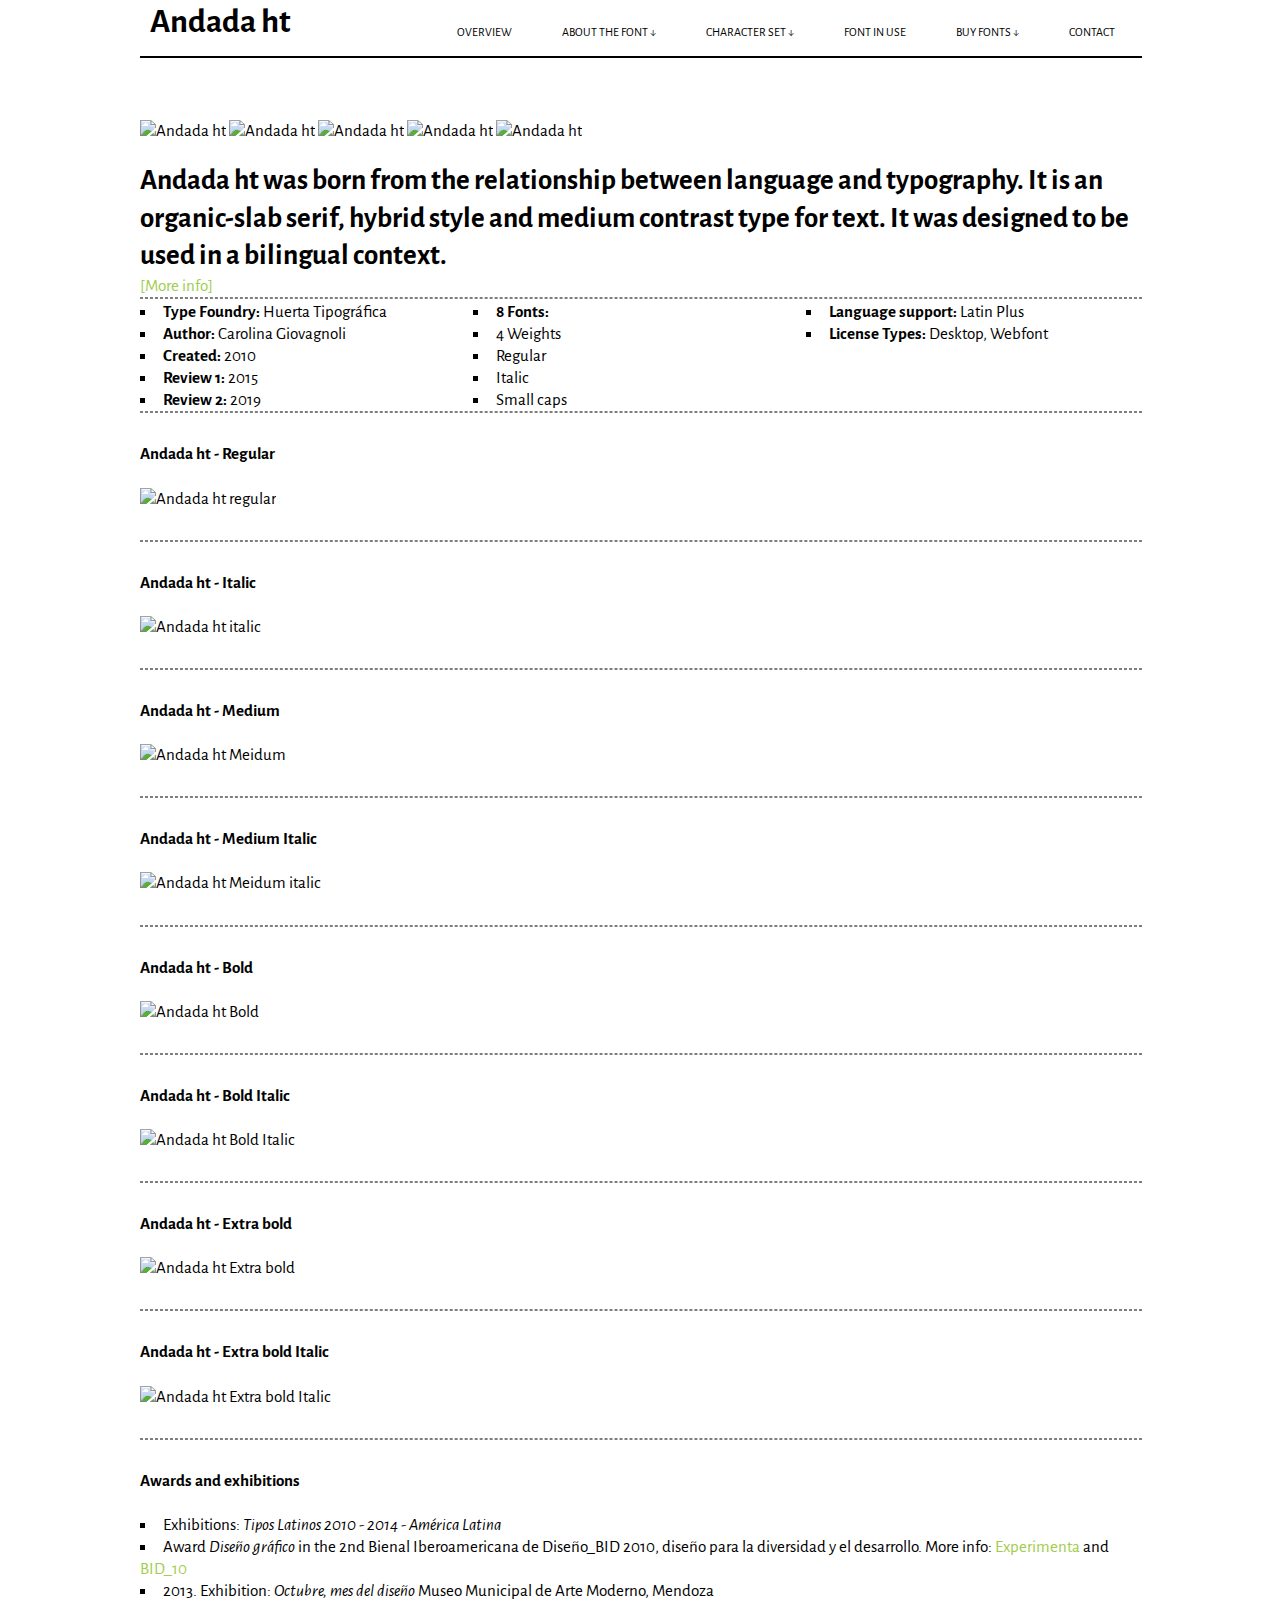
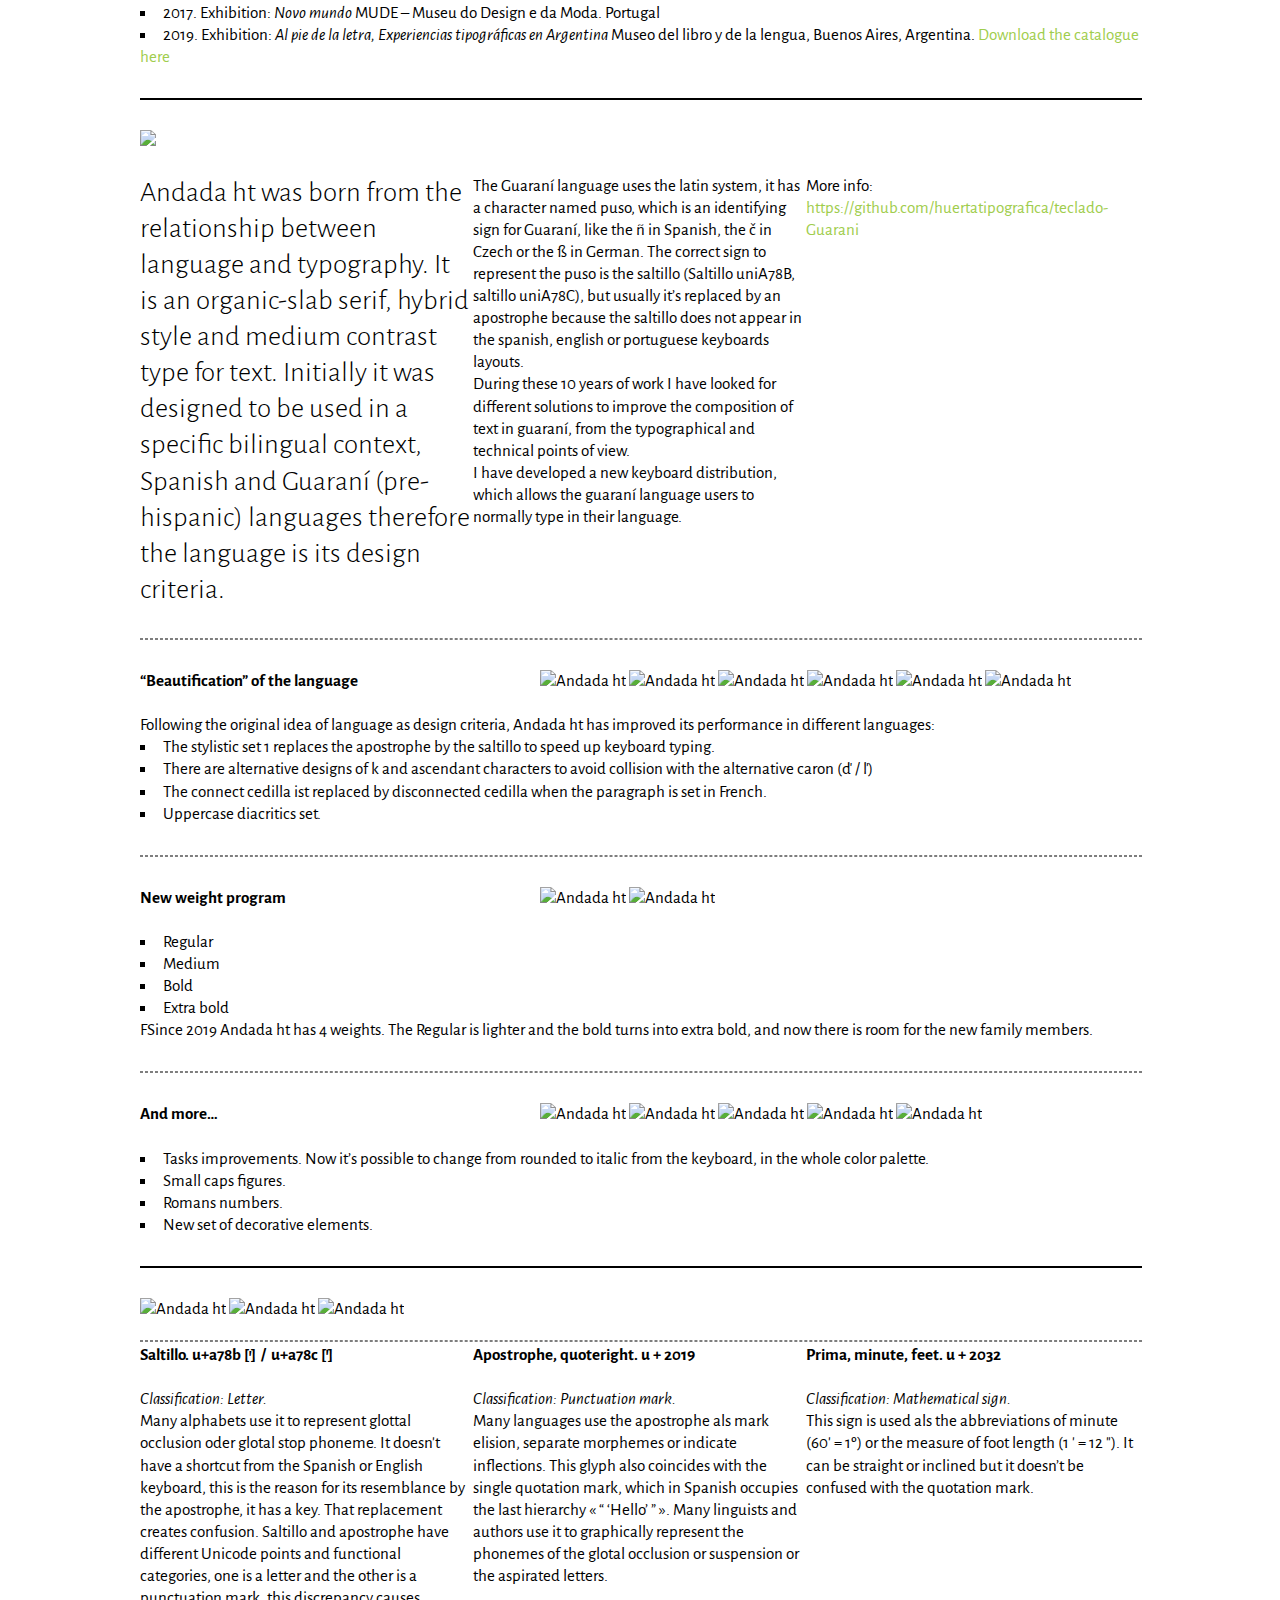
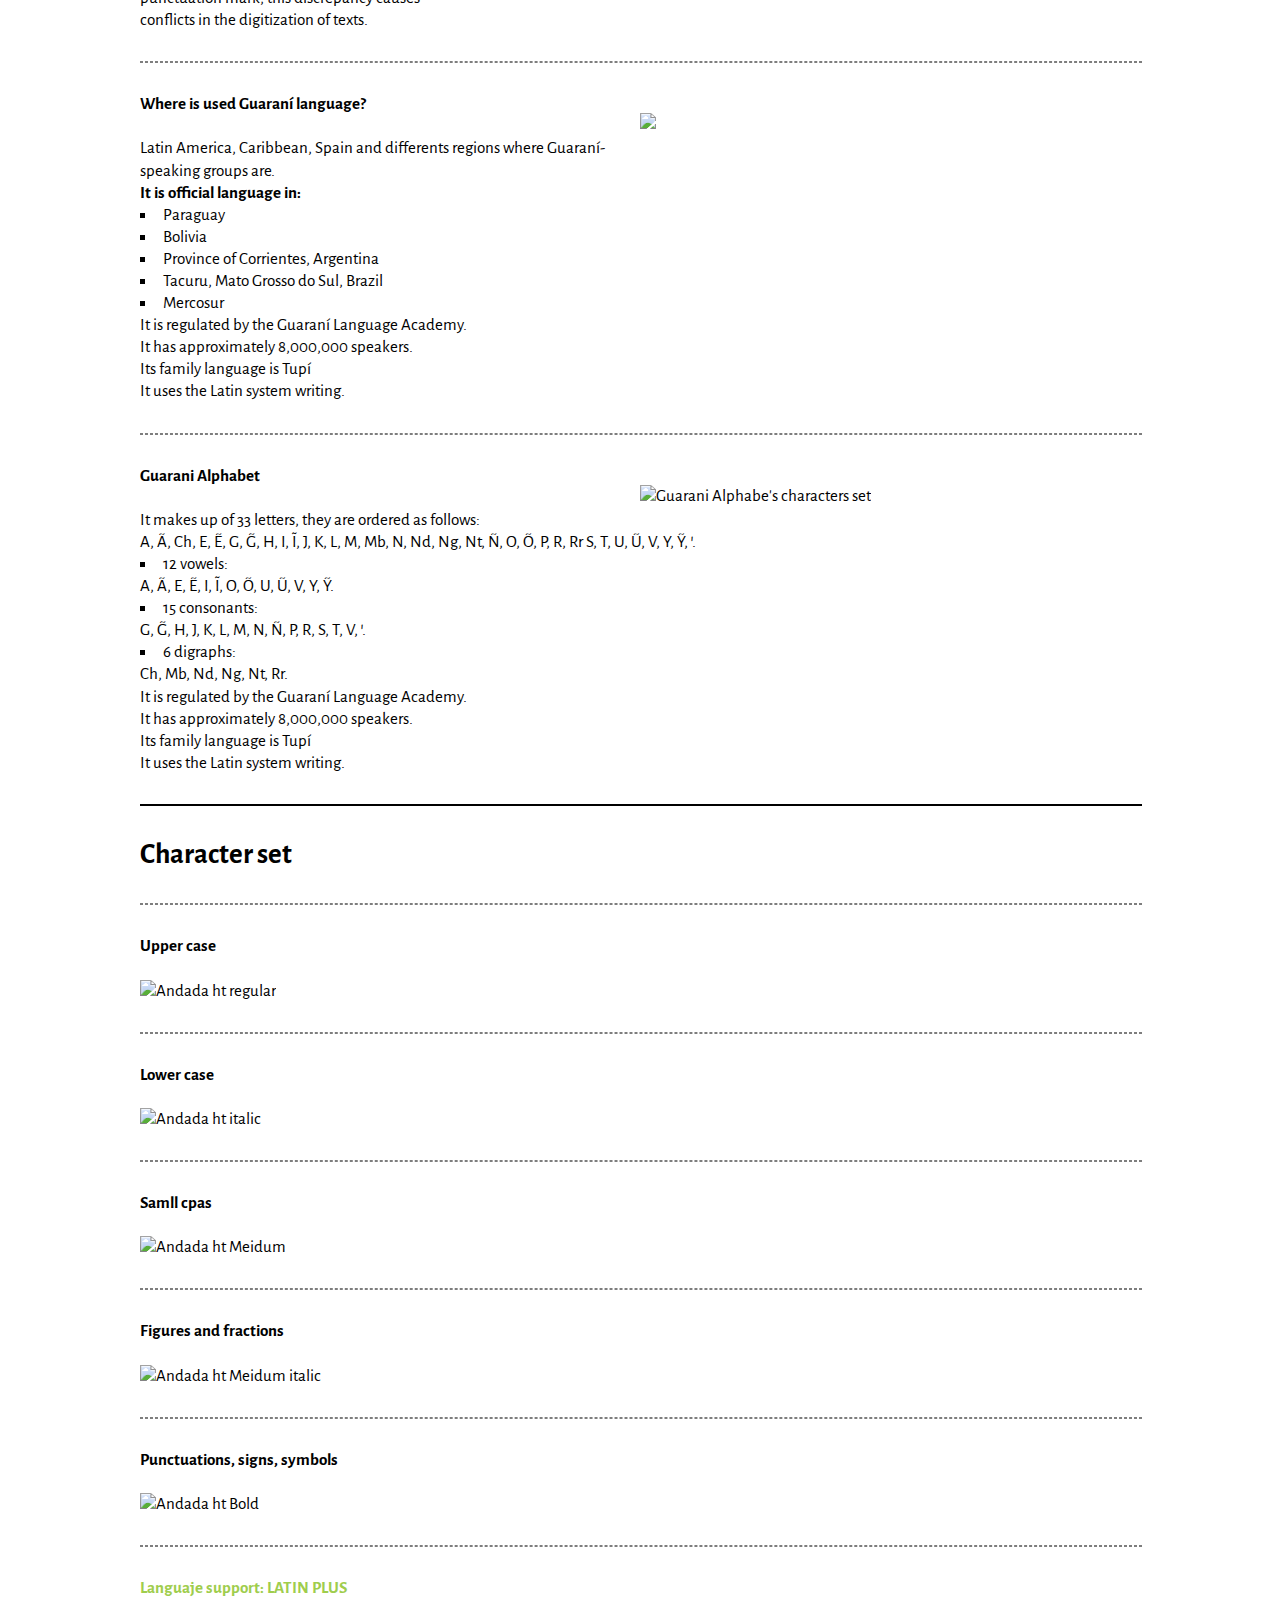
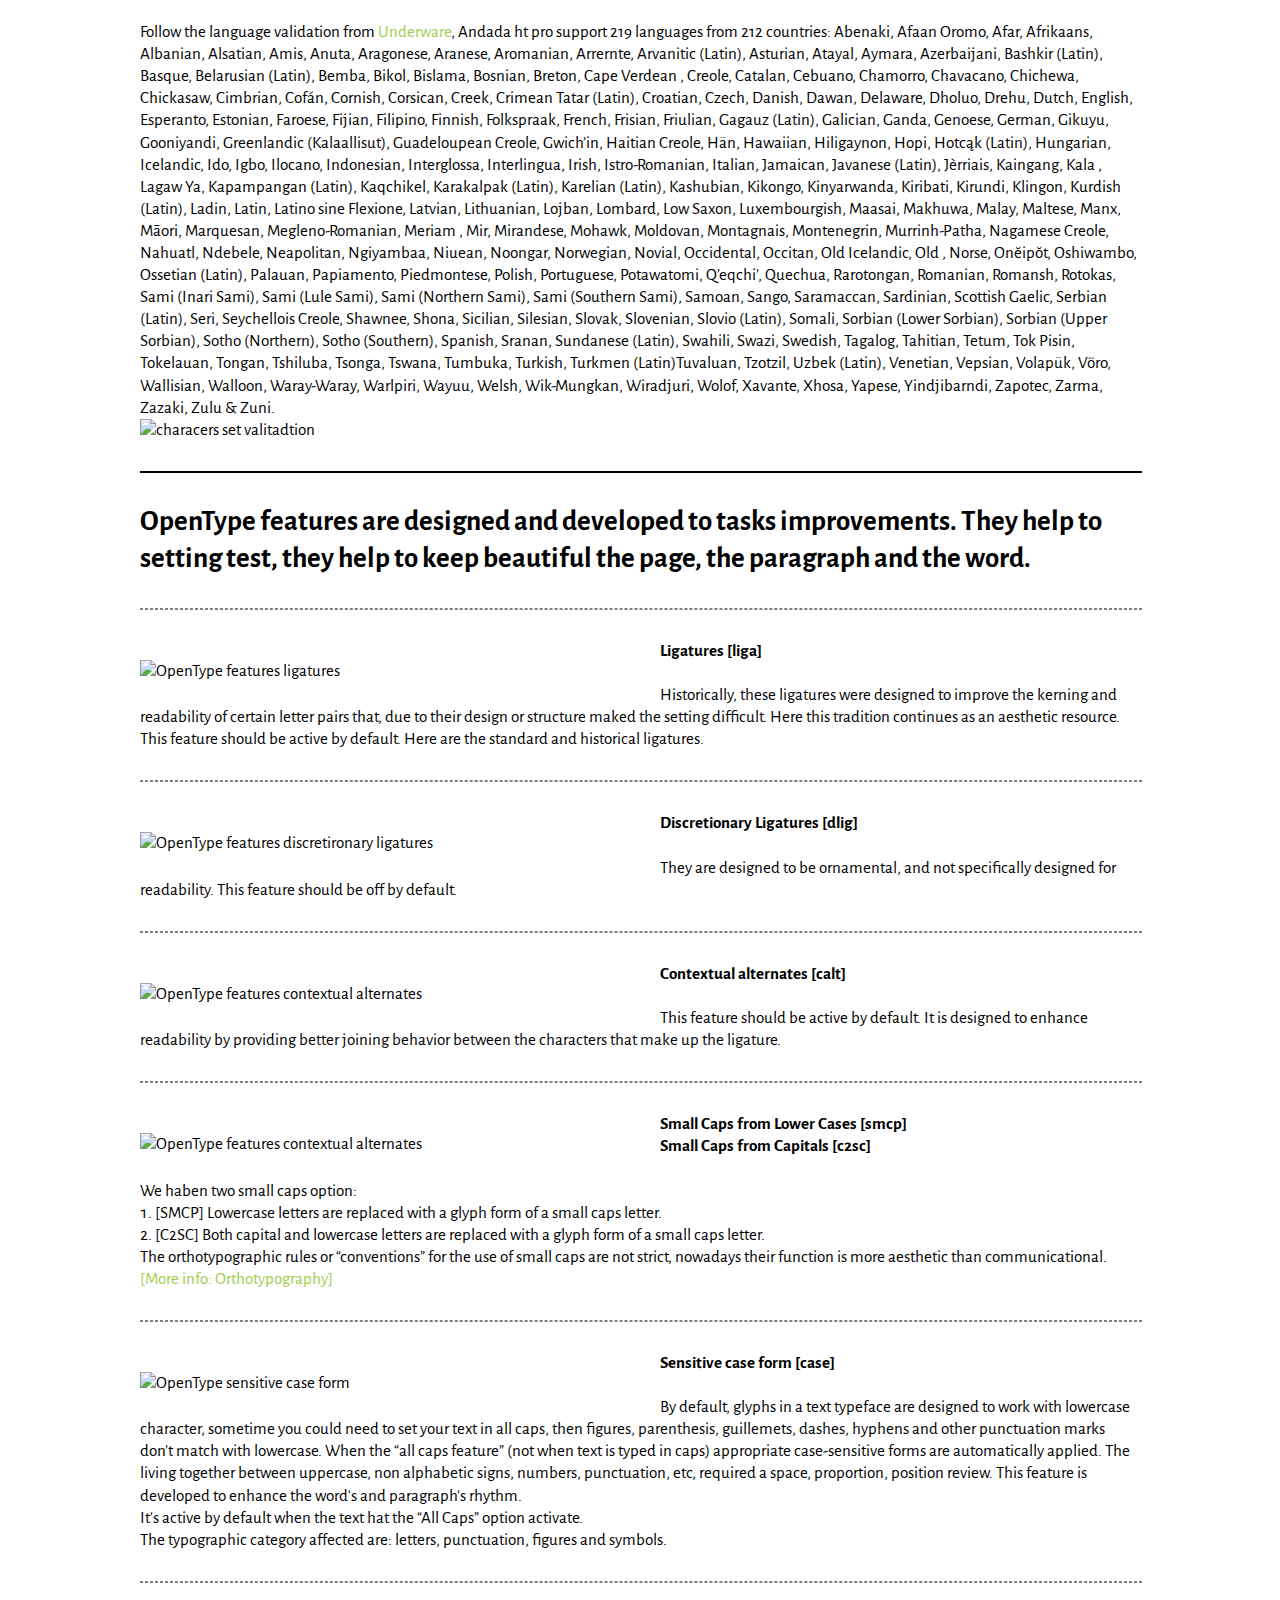
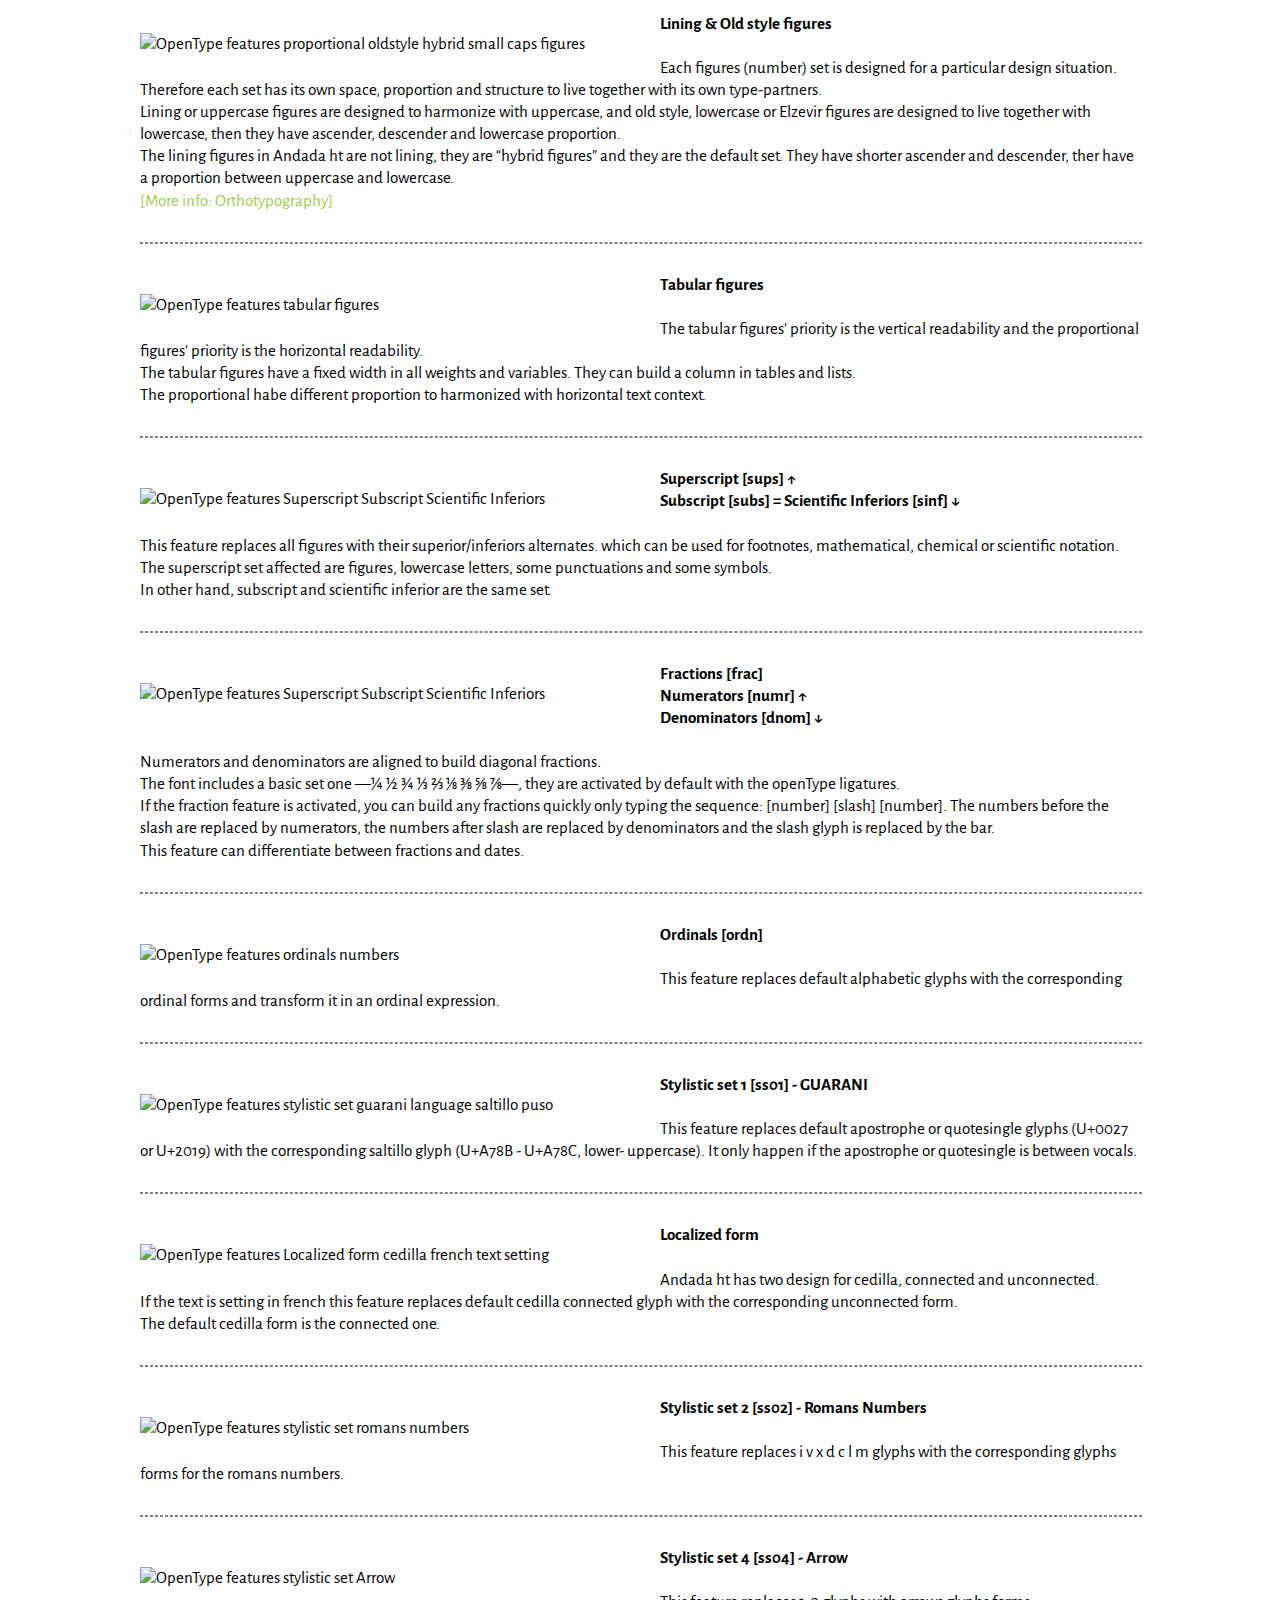
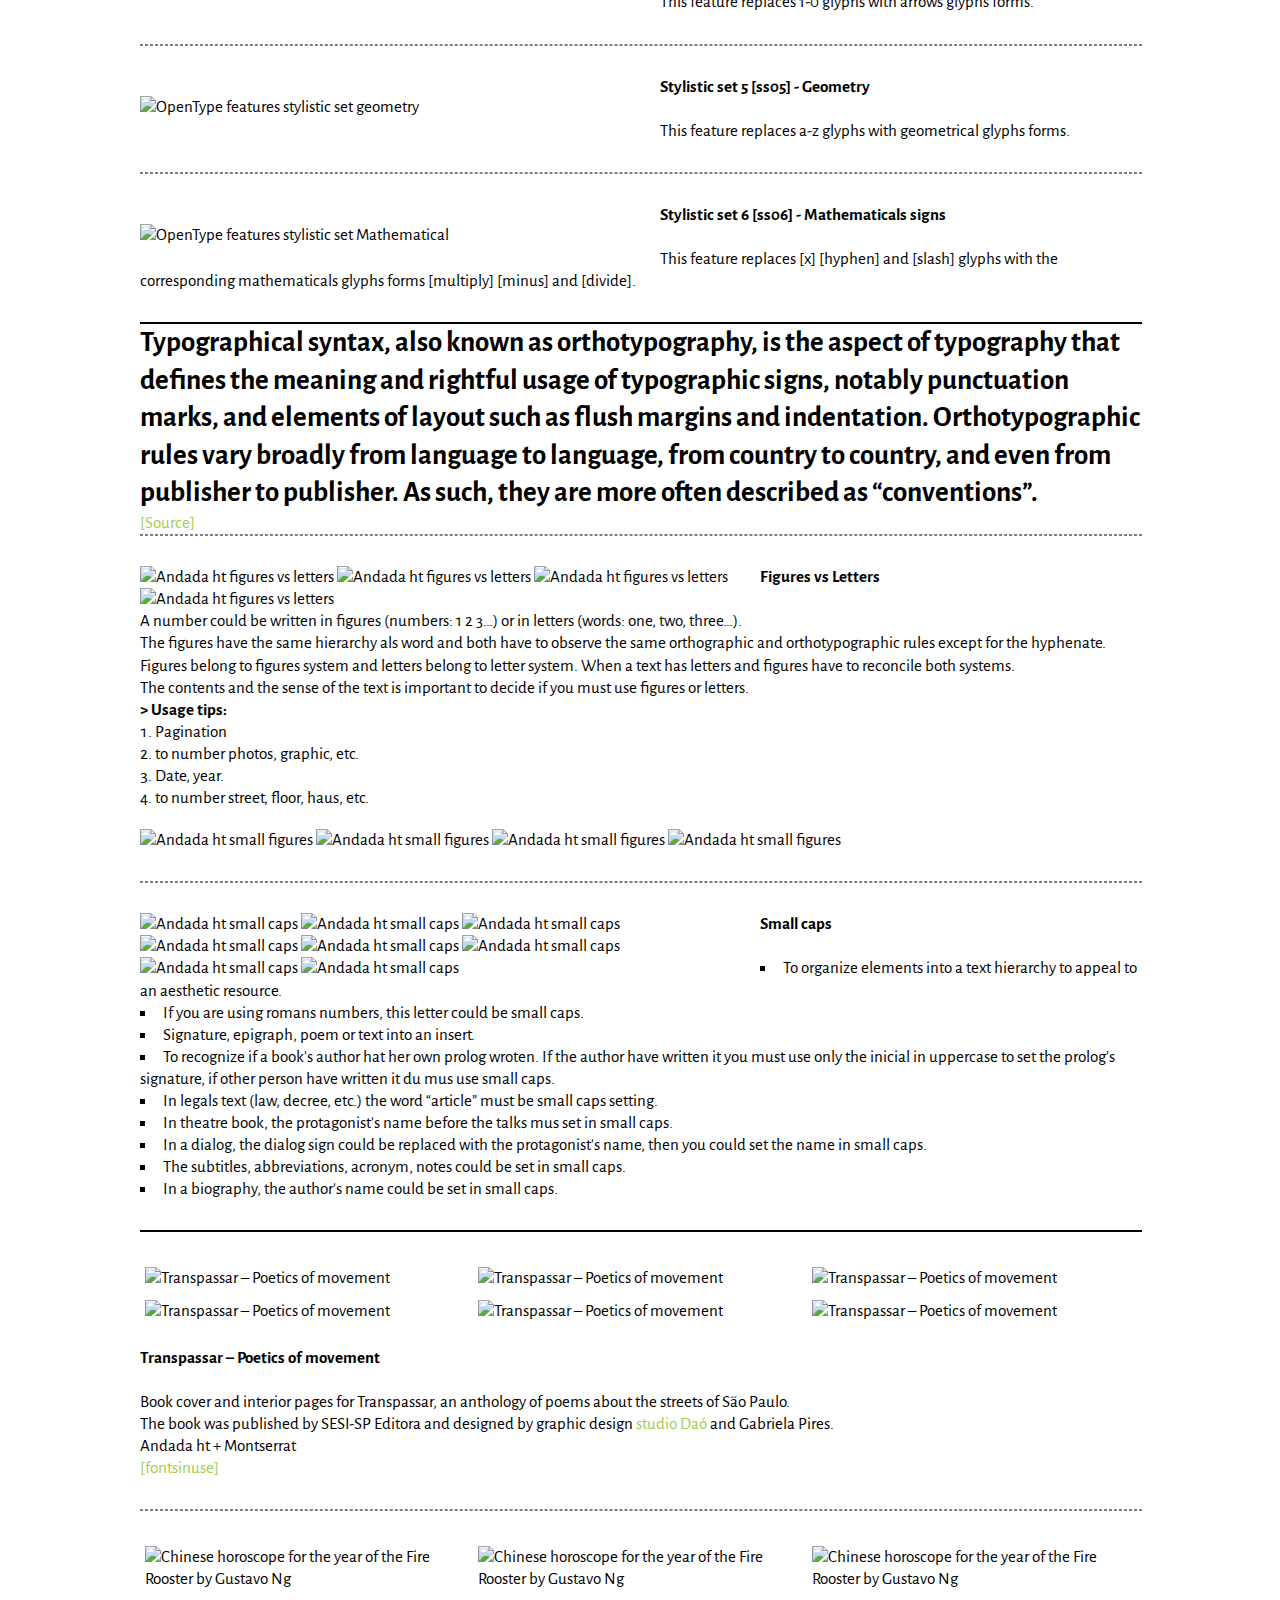
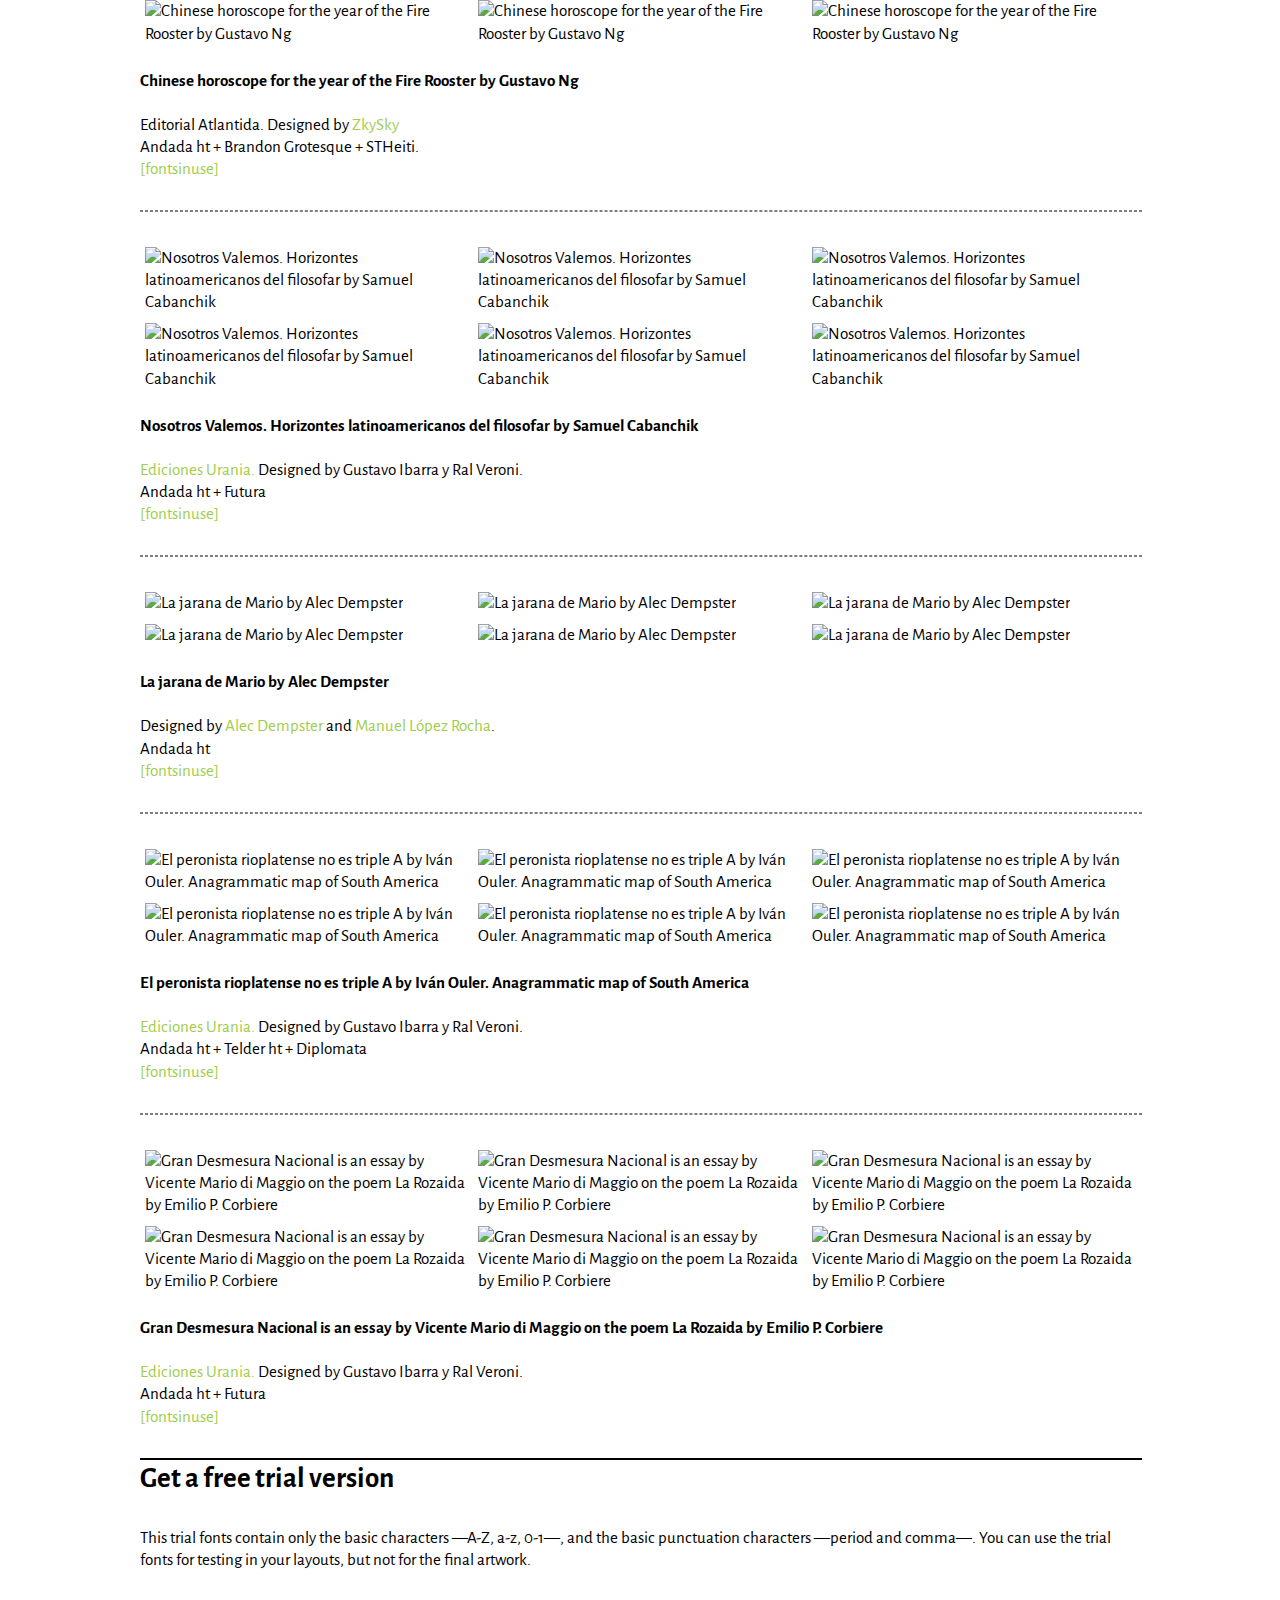
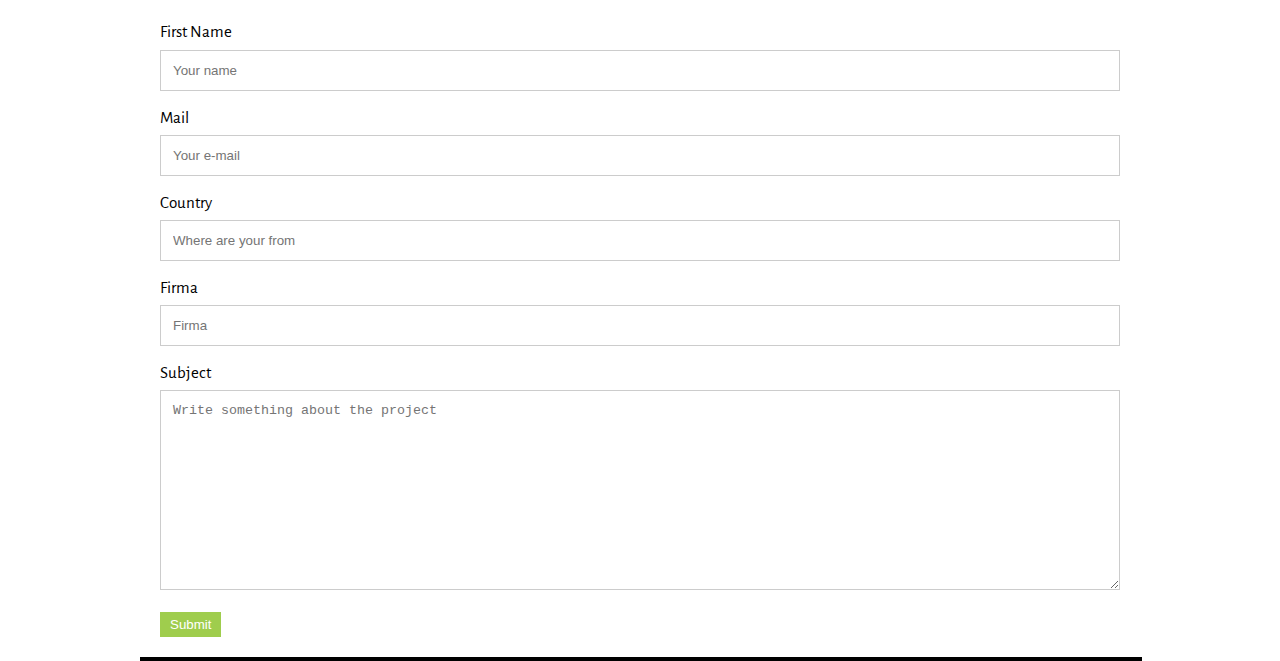
==== commit dd428fa0: "changing fonts, replace «» by quotes, adding root size" ====
--- a/andada.html
+++ b/andada.html
@@ -2,10 +2,11 @@
 <html>
   <head>
     <title>Andada ht</title>
-    
+
     <meta charset="utf-8"> <!-- esto esta bien asi??? -->
 
-    <link href="https://fonts.googleapis.com/css?family=Telex&display=swap" rel="stylesheet">
+    <link href="https://fonts.googleapis.com/css?family=Alegreya+Sans:300,400,400i,700,700i|Andada&display=swap" rel="stylesheet">
+
     <link href="./style.css" type="text/css" rel="stylesheet">
 
 
@@ -16,7 +17,7 @@
 <body>
 
 <header>
-	
+
 </header>
 
 <nav>
@@ -55,14 +56,14 @@
 		</li>
 		<li><a href="#Overview">Overview</a></li>
 	</ul>
-<hr>	
+<hr>
 </nav>
 
 
 <main>
 	<section id="Overview">
 
-		<div class="mainslides">	<!-- esta clase mainslides contiene todo lo referente al slide. Esta clase es la que uso para poder centrar y dar formato en los css, no le pongo de nombre ovewviewslides porque despues en toras secciones tambien puede haber slides, con esta clase le doy formato a todos los slides que haya en el sitio (ESPERO!)-->		
+		<div class="mainslides">	<!-- esta clase mainslides contiene todo lo referente al slide. Esta clase es la que uso para poder centrar y dar formato en los css, no le pongo de nombre ovewviewslides porque despues en toras secciones tambien puede haber slides, con esta clase le doy formato a todos los slides que haya en el sitio (ESPERO!)-->
 
 				<div class="slides"> 		<!-- esta clase slides contiene concretamente las imagenes -->
 					<img src="./img/web_info-general-1-andada-diacriticos.png" alt="Andada ht">
@@ -71,7 +72,7 @@
 					<img src="./img/web_info-general-1-la-ene-tambien-es-gente.png" alt="Andada ht">
 					<img src="./img/web_info-general-1-ruben-fontana.png" alt="Andada ht">
 				</div>
-			
+
 		</div>
 
 <!-- TEXTO DEBAJO DEL SLIDE PRINCIPAL -->
@@ -81,7 +82,7 @@
 			</h2>
 
 			<p><a href="#Aboutfont">[More info]</a></p>
-			
+
 			<hr>
 				<div class="flex-container">
 					<ul>
@@ -111,63 +112,63 @@
 
 <!-- IMAGENES ESPECIMEN -->
 
-	<article id="especimen">	
+	<article id="especimen">
 
 			<div class="container">
 			    <h3>Andada ht - Regular</h3>
-			    <figure><img src="img/web_info-general-2-regular.jpg" alt="Andada ht regular"></figure> 
-			</div>
-		
-		<hr> 	
+			    <figure><img src="img/web_info-general-2-regular.jpg" alt="Andada ht regular"></figure>
+			</div>
+
+		<hr>
 
 			<div class="container">
 			    <h3>Andada ht - Italic</h3>
 			    <figure><img src="img/web_info-general-3-it.jpg" alt="Andada ht italic"></figure>
 			</div>
-		
-		<hr> 	
+
+		<hr>
 
 			<div class="container">
 			    <h3>Andada ht - Medium</h3>
 			    <figure><img src="img/web_info-general-4-medium.jpg" alt="Andada ht Meidum"></figure>
 			</div>
-		
-		<hr> 	
+
+		<hr>
 
 			<div class="container">
 			    <h3>Andada ht - Medium Italic</h3>
 			    <figure><img src="img/web_info-general-5-med-it.jpg" alt="Andada ht Meidum italic"></figure>
 			</div>
-		
-		<hr> 	
+
+		<hr>
 
 			<div class="container">
 			    <h3>Andada ht - Bold</h3>
 			    <figure><img src="img/web_info-general-6-bold.jpg" alt="Andada ht Bold"></figure>
 			</div>
-		
-		<hr> 	
+
+		<hr>
 
 			<div class="container">
 				<h3>Andada ht - Bold Italic</h3>
 			    <figure><img src="img/web_info-general-7-bold-it.jpg" alt="Andada ht Bold Italic"></figure>
 			</div>
-		
-		<hr> 	
-
-			<div class="container">    		
+
+		<hr>
+
+			<div class="container">
 			    <h3>Andada ht - Extra bold</h3>
 			    <figure><img src="img/web_info-general-8-extra-bold.jpg" alt="Andada ht Extra bold"></figure>
 			</div>
-		
-		<hr> 	
+
+		<hr>
 
 			<div class="container">
 			    <h3>Andada ht - Extra bold Italic</h3>
 			    <figure><img src="img/web_info-general-9-extra-bold-it.jpg" alt="Andada ht Extra bold Italic"></figure>
 			</div>
-		
-		<hr> 
+
+		<hr>
 
 	</article>
 
@@ -196,9 +197,9 @@
 <hr>
 
 	<section id="Aboutfont">
-	
+
 		<div class="container">
-			<figure><img src="img/web_novedades-avane-e.jpg"></figure> 	
+			<figure><img src="img/web_novedades-avane-e.jpg"></figure>
 
 			<div class="flex-container">
 				<p class="bajada">Andada ht was born from the relationship between language and typography. It is an organic-slab serif, hybrid style and medium contrast type for text. Initially it was designed to be used in a specific bilingual context, Spanish and Guaraní (pre-hispanic) languages therefore the language is its design criteria.</p>
@@ -215,30 +216,30 @@
 
 	<hr>
 
-		<div class="container" id="refinamiento">		<!-- Beautification» of the language -->
-
-			<figure>	
-				<div class="smallslidesright">	<!-- esta clase es para los slides pequeños-->			
-					<div class="slides"> 		
+		<div class="container" id="refinamiento">		<!-- Beautification” of the language -->
+
+			<figure>
+				<div class="smallslidesright">	<!-- esta clase es para los slides pequeños-->
+					<div class="slides">
 						<img src="./img/web_novedades-2019-haekuera.jpg" alt="Andada ht">
 						<img src="./img/web_novedades-2019-velkostami.jpg" alt="Andada ht">
 						<img src="./img/web_novedades-2019-construcao-francais.jpg" alt="Andada ht">
 						<img src="./img/web_novedades-2019-collecc-catalan.jpg" alt="Andada ht">
 						<img src="./img/web_novedades-2019-ezsett.jpg" alt="Andada ht">
 						<img src="./img/web_novedades-2019-set-de-diac.jpg" alt="Andada ht">
-					</div>				
+					</div>
 				</div>
-			</figure>	
+			</figure>
 
 			<figcaption>
-				<h3>«Beautification» of the language</h3>
+				<h3>“Beautification” of the language</h3>
 				<p>Following the original idea of language as design criteria, Andada ht has improved its performance in different languages:</p>
 				<ul>
 					<li>The stylistic set 1 replaces the apostrophe by the saltillo to speed up keyboard typing.</li>
 					<li>There are alternative designs of k and ascendant characters to avoid collision with the alternative caron (ď / ľ)</li>
 					<li>The connect cedilla ist replaced by disconnected cedilla when the paragraph is set in French.</li>
 					<li>Uppercase diacritics set.</li>
-				</ul>	
+				</ul>
 			</figcaption>
 
 		</div>
@@ -246,14 +247,14 @@
 	<hr>
 
 		<div class="container"  id="newweight">			<!-- New weight program -->
-			<figure>	
-				<div class="smallslidesright">				
-					<div class="slides"> 		
+			<figure>
+				<div class="smallslidesright">
+					<div class="slides">
 						<img src="./img/web_novedades-hola.jpg" alt="Andada ht">
 						<img src="./img/web_novedades-ciao.jpg" alt="Andada ht">
-					</div>				
+					</div>
 				</div>
-			</figure>	
+			</figure>
 
 			<figcaption >
 				<h3>New weight program</h3>
@@ -270,17 +271,17 @@
 	<hr>
 
 		<div class="container" id="more">			<!-- and more… -->
-			<figure>	
-				<div class="smallslidesright">				
+			<figure>
+				<div class="smallslidesright">
 					<div class="slides"> 		<!-- esta clase slides contiene concretamente las imagenes -->
 						<img src="./img/web_novedades-regular-a-italica.jpg" alt="Andada ht">
 						<img src="./img/web_novedades-2019-figuras-lc-sc-uc.jpg" alt="Andada ht">
 						<img src="./img/web_novedades-2019-lunas.jpg" alt="Andada ht">
 						<img src="./img/web_novedades-estrellas.jpg" alt="Andada ht">
 						<img src="./img/web_novedades-geometria.jpg" alt="Andada ht">
-					</div>			
+					</div>
 				</div>
-			</figure>	
+			</figure>
 
 			<figcaption >
 				<h3>And more…</h3>
@@ -302,9 +303,9 @@
 
 	<section id="Guarani">
 	<div class="container">
-		<div class="mainslides">	<!-- slide grande-->		
-
-				<div class="slides"> 		
+		<div class="mainslides">	<!-- slide grande-->
+
+				<div class="slides">
 					<img src="./img/web_novedades-saltillo.jpg" alt="Andada ht">
 					<img src="./img/web_novedades-apostrofo.jpg" alt="Andada ht">
 					<img src="./img/web_novedades-prima.jpg" alt="Andada ht">
@@ -313,7 +314,7 @@
 
 	<hr>
 
-	
+
 		<div class="flex-container">
 			<h3>Saltillo. u+a78b [ꞌ] / u+a78c [Ꞌ]</h3>
 			<p><em>Classification: Letter.</em><br>
@@ -322,7 +323,7 @@
 		<div class="flex-container">
 			<h3>Apostrophe, quoteright. u + 2019</h3>
 			<p><em>Classification: Punctuation mark.</em><br>
-			Many languages use the apostrophe als mark elision, separate morphemes or indicate inflections. This glyph also coincides with the single quotation mark, which in Spanish occupies the last hierarchy «" ‘Hello’ "». Many linguists and authors use it to graphically represent the phonemes of the glotal occlusion or suspension or the aspirated letters.</p>
+			Many languages use the apostrophe als mark elision, separate morphemes or indicate inflections. This glyph also coincides with the single quotation mark, which in Spanish occupies the last hierarchy « “ ‘Hello’ ” ». Many linguists and authors use it to graphically represent the phonemes of the glotal occlusion or suspension or the aspirated letters.</p>
 		</div>
 		<div class="flex-container">
 			<h3>Prima, minute, feet. u + 2032</h3>
@@ -331,11 +332,11 @@
 		</div>
 	</div>
 	<hr>
-	
+
 	<!-- DONDE SE HABLA GUARANI -->
 
 	<div class="container">
-		<figure class="imgright">   
+		<figure class="imgright">
 			<img src="img/web-mapa-guarani.jpg">
 		</figure>
 
@@ -355,7 +356,7 @@
 			Its family language is Tupí <br>
 			It uses the Latin system writing.<br>
 			</p>
-		</figcaption> 
+		</figcaption>
 	</div>
 
 		<hr>
@@ -398,33 +399,33 @@
 
 	<div class="container">
 	    <h3>Upper case</h3>
-	    <figure><img src="img/web_set-de-caracteres-uppercase.jpg" alt="Andada ht regular"></figure> 
+	    <figure><img src="img/web_set-de-caracteres-uppercase.jpg" alt="Andada ht regular"></figure>
 	</div>
 <hr>
 	<div class="container">
 	    <h3>Lower case</h3>
-	    <figure><img src="img/web_set-de-caracteres-lowercase.jpg" alt="Andada ht italic"></figure> 
-	</div>
-<hr>    		
+	    <figure><img src="img/web_set-de-caracteres-lowercase.jpg" alt="Andada ht italic"></figure>
+	</div>
+<hr>
 	<div class="container">
 	    <h3>Samll cpas</h3>
-	    <figure><img src="img/web_set-de-caracteres-small-caps.jpg" alt="Andada ht Meidum"></figure> 
+	    <figure><img src="img/web_set-de-caracteres-small-caps.jpg" alt="Andada ht Meidum"></figure>
 	</div>
 <hr>
 	<div class="container">
 	    <h3>Figures and fractions</h3>
-	    <figure><img src="img/web_set-de-caracteres-figures.jpg" alt="Andada ht Meidum italic"></figure> 
+	    <figure><img src="img/web_set-de-caracteres-figures.jpg" alt="Andada ht Meidum italic"></figure>
 	</div>
 <hr>
 	<div class="container">
 	    <h3>Punctuations, signs, symbols</h3>
-	    <figure><img src="img/web_set-de-caracteres-puntuacion-simbolos-etc.jpg" alt="Andada ht Bold"></figure> 
+	    <figure><img src="img/web_set-de-caracteres-puntuacion-simbolos-etc.jpg" alt="Andada ht Bold"></figure>
 	</div>
 <hr>
 	<div class="container">
 		<h3><a href="https://underware.nl/latin_plus/validate/" target="_blank">Languaje support: LATIN PLUS</a></h3>
 
-		<p>Follow the language validation from <a href="https://underware.nl/" target="_blank">Underware</a>, Andada ht pro support 219 languages from 212 countries: Abenaki, Afaan Oromo, Afar, Afrikaans, Albanian, Alsatian, Amis, Anuta, Aragonese, Aranese, Aromanian, Arrernte, Arvanitic (Latin), Asturian, Atayal, Aymara, Azerbaijani, Bashkir (Latin), Basque, Belarusian (Latin), Bemba, Bikol, Bislama, Bosnian, Breton, Cape Verdean , Creole, Catalan, Cebuano, Chamorro, Chavacano, Chichewa, Chickasaw, Cimbrian, Cofán, Cornish, Corsican, Creek, Crimean Tatar (Latin), Croatian, Czech, Danish, Dawan, Delaware, Dholuo, Drehu, Dutch, English, Esperanto, Estonian, Faroese, Fijian, Filipino, Finnish, Folkspraak, French, Frisian, Friulian, Gagauz (Latin), Galician, Ganda, Genoese, German, Gikuyu, Gooniyandi, Greenlandic (Kalaallisut), Guadeloupean Creole, Gwich’in, Haitian Creole, Hän, Hawaiian, Hiligaynon, Hopi, Hotcąk (Latin), Hungarian, Icelandic, Ido, Igbo, Ilocano, Indonesian, Interglossa, Interlingua, Irish, Istro-Romanian, Italian, Jamaican, Javanese (Latin), Jèrriais, Kaingang, Kala , Lagaw Ya, Kapampangan (Latin), Kaqchikel, Karakalpak (Latin), Karelian (Latin), Kashubian, Kikongo, Kinyarwanda, Kiribati, Kirundi, Klingon, Kurdish (Latin), Ladin, Latin, Latino sine Flexione, Latvian, Lithuanian, Lojban, Lombard, Low Saxon, Luxembourgish, Maasai, Makhuwa, Malay, Maltese, Manx, Māori, Marquesan, Megleno-Romanian, Meriam , Mir, Mirandese, Mohawk, Moldovan, Montagnais, Montenegrin, Murrinh-Patha, Nagamese Creole, Nahuatl, Ndebele, Neapolitan, Ngiyambaa, Niuean, Noongar, Norwegian, Novial, Occidental, Occitan, Old Icelandic, Old , Norse, Onĕipŏt, Oshiwambo, Ossetian (Latin), Palauan, Papiamento, Piedmontese, Polish, Portuguese, Potawatomi, Q’eqchi’, Quechua, Rarotongan, Romanian, Romansh, Rotokas, Sami (Inari Sami), Sami (Lule Sami), Sami (Northern Sami), Sami (Southern Sami), Samoan, Sango, Saramaccan, Sardinian, Scottish Gaelic, Serbian (Latin), Seri, Seychellois Creole, Shawnee, Shona, Sicilian, Silesian, Slovak, Slovenian, Slovio (Latin), Somali, Sorbian (Lower Sorbian), Sorbian (Upper Sorbian), Sotho (Northern), Sotho (Southern), Spanish, Sranan, Sundanese (Latin), Swahili, Swazi, Swedish, Tagalog, Tahitian, Tetum, Tok Pisin, Tokelauan, Tongan, Tshiluba, Tsonga, Tswana, Tumbuka, Turkish, Turkmen (Latin)Tuvaluan, Tzotzil, Uzbek (Latin), Venetian, Vepsian, Volapük, Võro, Wallisian, Walloon, Waray-Waray, Warlpiri, Wayuu, Welsh, Wik-Mungkan, Wiradjuri, Wolof, Xavante, Xhosa, Yapese, Yindjibarndi, Zapotec, Zarma, Zazaki, Zulu & Zuni.</p> 
+		<p>Follow the language validation from <a href="https://underware.nl/" target="_blank">Underware</a>, Andada ht pro support 219 languages from 212 countries: Abenaki, Afaan Oromo, Afar, Afrikaans, Albanian, Alsatian, Amis, Anuta, Aragonese, Aranese, Aromanian, Arrernte, Arvanitic (Latin), Asturian, Atayal, Aymara, Azerbaijani, Bashkir (Latin), Basque, Belarusian (Latin), Bemba, Bikol, Bislama, Bosnian, Breton, Cape Verdean , Creole, Catalan, Cebuano, Chamorro, Chavacano, Chichewa, Chickasaw, Cimbrian, Cofán, Cornish, Corsican, Creek, Crimean Tatar (Latin), Croatian, Czech, Danish, Dawan, Delaware, Dholuo, Drehu, Dutch, English, Esperanto, Estonian, Faroese, Fijian, Filipino, Finnish, Folkspraak, French, Frisian, Friulian, Gagauz (Latin), Galician, Ganda, Genoese, German, Gikuyu, Gooniyandi, Greenlandic (Kalaallisut), Guadeloupean Creole, Gwich’in, Haitian Creole, Hän, Hawaiian, Hiligaynon, Hopi, Hotcąk (Latin), Hungarian, Icelandic, Ido, Igbo, Ilocano, Indonesian, Interglossa, Interlingua, Irish, Istro-Romanian, Italian, Jamaican, Javanese (Latin), Jèrriais, Kaingang, Kala , Lagaw Ya, Kapampangan (Latin), Kaqchikel, Karakalpak (Latin), Karelian (Latin), Kashubian, Kikongo, Kinyarwanda, Kiribati, Kirundi, Klingon, Kurdish (Latin), Ladin, Latin, Latino sine Flexione, Latvian, Lithuanian, Lojban, Lombard, Low Saxon, Luxembourgish, Maasai, Makhuwa, Malay, Maltese, Manx, Māori, Marquesan, Megleno-Romanian, Meriam , Mir, Mirandese, Mohawk, Moldovan, Montagnais, Montenegrin, Murrinh-Patha, Nagamese Creole, Nahuatl, Ndebele, Neapolitan, Ngiyambaa, Niuean, Noongar, Norwegian, Novial, Occidental, Occitan, Old Icelandic, Old , Norse, Onĕipŏt, Oshiwambo, Ossetian (Latin), Palauan, Papiamento, Piedmontese, Polish, Portuguese, Potawatomi, Q’eqchi’, Quechua, Rarotongan, Romanian, Romansh, Rotokas, Sami (Inari Sami), Sami (Lule Sami), Sami (Northern Sami), Sami (Southern Sami), Samoan, Sango, Saramaccan, Sardinian, Scottish Gaelic, Serbian (Latin), Seri, Seychellois Creole, Shawnee, Shona, Sicilian, Silesian, Slovak, Slovenian, Slovio (Latin), Somali, Sorbian (Lower Sorbian), Sorbian (Upper Sorbian), Sotho (Northern), Sotho (Southern), Spanish, Sranan, Sundanese (Latin), Swahili, Swazi, Swedish, Tagalog, Tahitian, Tetum, Tok Pisin, Tokelauan, Tongan, Tshiluba, Tsonga, Tswana, Tumbuka, Turkish, Turkmen (Latin)Tuvaluan, Tzotzil, Uzbek (Latin), Venetian, Vepsian, Volapük, Võro, Wallisian, Walloon, Waray-Waray, Warlpiri, Wayuu, Welsh, Wik-Mungkan, Wiradjuri, Wolof, Xavante, Xhosa, Yapese, Yindjibarndi, Zapotec, Zarma, Zazaki, Zulu & Zuni.</p>
 
 		<img src="img/web_set-de-caracteres-underware.jpg" alt="characers set valitadtion">
 	</div>
@@ -455,7 +456,7 @@
 	<hr>
 
 
-		<div class="container" id="dlig">	
+		<div class="container" id="dlig">
 			<figure  class="imgleft">
 				<img src="img/web_OPEN-TYPE-2-dlig.jpg" alt="OpenType features discretironary ligatures">
 			</figure>
@@ -470,7 +471,7 @@
 	<hr>
 
 
-		<div class="container" id="calt">			
+		<div class="container" id="calt">
 			<figure  class="imgleft">
 				<img src="img/web_OPEN-TYPE-3-calt.jpg" alt="OpenType features contextual alternates">
 			</figure>
@@ -485,10 +486,10 @@
 	<hr>
 
 
-		<div class="container" id="smallcaps">			
+		<div class="container" id="smallcaps">
 				<figure  class="imgleft">
 					<img src="img/web_OPEN-TYPE-4-smcp-c2sc.jpg" alt="OpenType features contextual alternates">
-				</figure>	
+				</figure>
 
 				<figcaption>
 					<h3>Small Caps from Lower Cases [smcp]<br>
@@ -507,15 +508,15 @@
 	<hr>
 
 
-		<div class="container" id="case">			
+		<div class="container" id="case">
 				<figure  class="imgleft">
 					<img src="img/web_OPEN-TYPE-5-case.jpg" alt="OpenType sensitive case form">
-				</figure>	
+				</figure>
 
 				<figcaption>
 					<h3>Sensitive case form [case]</h3>
-					<p>By default, glyphs in a text typeface are designed to work with lowercase character, sometime you could need to set your text in all caps, then figures, parenthesis, guillemets, dashes, hyphens and other punctuation marks don’t match with lowercase. When the «all caps feature» (not when text is typed in caps) appropriate case-sensitive forms are automatically applied. The living together between uppercase, non alphabetic signs, numbers, punctuation, etc, required a space, proportion, position review. This feature is developed to enhance the word's and paragraph's rhythm.<br>
-					It's active by default when the text hat the «All Caps» option activate.<br>
+					<p>By default, glyphs in a text typeface are designed to work with lowercase character, sometime you could need to set your text in all caps, then figures, parenthesis, guillemets, dashes, hyphens and other punctuation marks don’t match with lowercase. When the “all caps feature” (not when text is typed in caps) appropriate case-sensitive forms are automatically applied. The living together between uppercase, non alphabetic signs, numbers, punctuation, etc, required a space, proportion, position review. This feature is developed to enhance the word's and paragraph's rhythm.<br>
+					It's active by default when the text hat the “All Caps” option activate.<br>
 					The typographic category affected are: letters, punctuation, figures and symbols.</p>
 				</figcaption>
 		</div>
@@ -524,15 +525,15 @@
 	<hr>
 
 
-		<div class="container" id="figures">			
+		<div class="container" id="figures">
 				<figure  class="imgleft">
 					<img src="img/web_OPEN-TYPE-6-poportional-figures.jpg" alt="OpenType features proportional oldstyle hybrid small caps figures">
-				</figure>	
+				</figure>
 
 				<figcaption>
 					<h3>Lining & Old style figures</h3>
 					<p>Each figures (number) set is designed for a particular design situation. Therefore each set has its own space, proportion and structure to live together with its own type-partners.<br>Lining or uppercase figures are designed to harmonize with uppercase, and old style, lowercase or Elzevir figures are designed to live together with lowercase, then they have ascender, descender and lowercase proportion. <br>
-					The lining figures in Andada ht are not lining, they are «hybrid figures» and they are the default set. They have shorter ascender and descender, ther have a proportion between uppercase and lowercase.<br>
+					The lining figures in Andada ht are not lining, they are “hybrid figures” and they are the default set. They have shorter ascender and descender, ther have a proportion between uppercase and lowercase.<br>
 					<a href="#orthotypography">[More info: Orthotypography]</a></p>
 				</figcaption>
 		</div>
@@ -541,10 +542,10 @@
 	<hr>
 
 
-		<div class="container" id="tab">			
+		<div class="container" id="tab">
 				<figure  class="imgleft">
 					<img src="img/web_OPEN-TYPE-7-tabular-fitures.jpg" alt="OpenType features tabular figures">
-				</figure>	
+				</figure>
 
 				<figcaption>
 					<h3>Tabular figures</h3>
@@ -558,10 +559,10 @@
 	<hr>
 
 
-		<div class="container" id="sups">			
+		<div class="container" id="sups">
 				<figure  class="imgleft">
 					<img src="img/web_OPEN-TYPE-8-sups-subs.jpg" alt="OpenType features Superscript Subscript Scientific Inferiors">
-				</figure>	
+				</figure>
 
 				<figcaption>
 					<h3>Superscript [sups] ↑ <br>
@@ -576,10 +577,10 @@
 	<hr>
 
 
-		<div class="container" id="frac">			
+		<div class="container" id="frac">
 				<figure  class="imgleft">
 					<img src="img/web_OPEN-TYPE-9-frac-numr-dnom.jpg" alt="OpenType features Superscript Subscript Scientific Inferiors">
-				</figure>	
+				</figure>
 
 				<figcaption>
 					<h3>Fractions [frac]<br>
@@ -596,10 +597,10 @@
 	<hr>
 
 
-		<div class="container" id="ordn">			
+		<div class="container" id="ordn">
 				<figure  class="imgleft">
 					<img src="img/web_OPEN-TYPE-10-ordn.jpg" alt="OpenType features ordinals numbers">
-				</figure>	
+				</figure>
 
 				<figcaption>
 					<h3>Ordinals [ordn]</h3>
@@ -611,10 +612,10 @@
 	<hr>
 
 
-		<div class="container" id="stylisticset">			
+		<div class="container" id="stylisticset">
 				<figure  class="imgleft">
 					<img src="img/web_OPEN-TYPE-11-ss01.jpg" alt="OpenType features stylistic set guarani language saltillo puso">
-				</figure>	
+				</figure>
 
 				<figcaption>
 					<h3>Stylistic set 1 [ss01] - GUARANI</h3>
@@ -626,10 +627,10 @@
 	<hr>
 
 
-		<div class="container" id="locl">			
+		<div class="container" id="locl">
 				<figure  class="imgleft">
 					<img src="img/web_OPEN-TYPE-12-french-setting.jpg" alt="OpenType features Localized form cedilla french text setting">
-				</figure>	
+				</figure>
 
 				<figcaption>
 					<h3>Localized form</h3>
@@ -643,10 +644,10 @@
 	<hr>
 
 
-		<div class="container" id="ss02">			
+		<div class="container" id="ss02">
 				<figure  class="imgleft">
 					<img src="img/web_OPEN-TYPE-13-ss02.jpg" alt="OpenType features stylistic set romans numbers">
-				</figure>	
+				</figure>
 
 				<figcaption>
 					<h3>Stylistic set 2 [ss02] - Romans Numbers</h3>
@@ -658,10 +659,10 @@
 	<hr>
 
 
-		<div class="container" id="ss04">			
+		<div class="container" id="ss04">
 				<figure  class="imgleft">
 					<img src="img/web_OPEN-TYPE-14-ss04.jpg" alt="OpenType features stylistic set Arrow">
-				</figure>	
+				</figure>
 
 				<figcaption>
 					<h3>Stylistic set 4 [ss04] - Arrow</h3>
@@ -673,10 +674,10 @@
 	<hr>
 
 
-		<div class="container" id="ss05">			
+		<div class="container" id="ss05">
 				<figure  class="imgleft">
 					<img src="img/web_OPEN-TYPE-15-ss05.jpg" alt="OpenType features stylistic set geometry">
-				</figure>	
+				</figure>
 
 				<figcaption>
 					<h3>Stylistic set 5 [ss05] - Geometry</h3>
@@ -688,10 +689,10 @@
 	<hr>
 
 
-		<div class="container" id="ss06">			
+		<div class="container" id="ss06">
 				<figure  class="imgleft">
 					<img src="img/web_OPEN-TYPE-16-ss06.jpg" alt="OpenType features stylistic set Mathematical">
-				</figure>	
+				</figure>
 
 				<figcaption>
 					<h3>Stylistic set 6 [ss06] - Mathematicals signs</h3>
@@ -702,18 +703,18 @@
 	</section>
 
 <hr>
-	
+
 
 <!-- ORTHOTYPOGRAPHY -->
 
 
 <section id="orthotypography">
 	<h2>Typographical syntax, also known as orthotypography, is the aspect of typography that defines the meaning and rightful usage of typographic signs, notably punctuation marks, and elements of layout such as flush margins and indentation.
-	Orthotypographic rules vary broadly from language to language, from country to country, and even from publisher to publisher. As such, they are more often described as «conventions».
+	Orthotypographic rules vary broadly from language to language, from country to country, and even from publisher to publisher. As such, they are more often described as “conventions”.
 	</h2>
 
 	<p><a href="https://en.wikipedia.org/wiki/Typographical_syntax" target="_blank">[Source]</a></p>
-	
+
 	<hr>
 
 
@@ -722,8 +723,8 @@
 	<div class="container" id="ortho-figures">
 
 		<figure>
-			<div class="smallslidesleft">	<!-- esta clase es para los slides pequeños-->		
-				<div class="slides"> 		
+			<div class="smallslidesleft">	<!-- esta clase es para los slides pequeños-->
+				<div class="slides">
 					<img src="./img/web-orthotypo-11-regla de uso.jpg" alt="Andada ht figures vs letters">
 					<img src="./img/web-orthotypo-12-cuento.jpg" alt="Andada ht figures vs letters">
 					<img src="./img/web-orthotypo-13-letter-vs-figures.jpg" alt="Andada ht figures vs letters">
@@ -757,7 +758,7 @@
 					<img src="./img/web-orthotypo-33-h2o.jpg" alt="Andada ht small figures">
 					<img src="./img/web-orthotypo-34-ordn.jpg" alt="Andada ht small figures">
 				</div>
-			
+
 		</div>
 	</div>
 
@@ -766,8 +767,8 @@
 
 	<div class="container" id="ortho-sc">
 		<figure>
-			<div class="smallslidesleft">	<!-- esta clase es para los slides pequeños-->	
-				<div class="slides"> 		
+			<div class="smallslidesleft">	<!-- esta clase es para los slides pequeños-->
+				<div class="slides">
 					<img src="./img/web-orthotypo-20-feak-sc.jpg" alt="Andada ht small caps">
 					<img src="./img/web-orthotypo-20-feak-uppercase.jpg" alt="Andada ht small caps">
 					<img src="./img/web-orthotypo-21-versal-versalita.jpg" alt="Andada ht small caps">
@@ -776,7 +777,7 @@
 					<img src="./img/web-orthotypo-24-artikel.jpg" alt="Andada ht small caps">
 					<img src="./img/web-orthotypo-25-artikel-marcado.jpg" alt="Andada ht small caps">
 					<img src="./img/web-orthotypo-26-obra-teatro.jpg" alt="Andada ht small caps">
-				</div>		
+				</div>
 			</div>
 		</figure>
 
@@ -787,7 +788,7 @@
 				<li>If you are using romans numbers, this letter could be small caps.</li>
 				<li>Signature, epigraph, poem or text into an insert.</li>
 				<li>To recognize if a book's author hat her own prolog wroten. If the author have written it you must use only the inicial in uppercase to set the prolog’s signature, if other person have written it du mus use small caps. </li>
-				<li>In legals text (law, decree, etc.) the word «article» must be small caps setting.</li>
+				<li>In legals text (law, decree, etc.) the word “article” must be small caps setting.</li>
 				<li>In theatre book, the protagonist's name before the talks mus set in small caps.</li>
 				<li>In a dialog, the dialog sign could be replaced with the protagonist's name, then you could set the name in small caps.</li>
 				<li>The subtitles, abbreviations, acronym, notes could be set in small caps.</li>
@@ -806,7 +807,7 @@
 
 <div class="galeria">
 
-	<div class="container">	
+	<div class="container">
 		<figure>
 		  	<div class="row">
 			  <div class="column">
@@ -818,7 +819,7 @@
 			  <div class="column">
 			    <img src="./img/uso/Transpassar_Poetics of movement_3.jpeg" alt="Transpassar – Poetics of movement" style="width:100%">
 			  </div>
-			</div>		
+			</div>
 
 			  	<div class="row">
 			  <div class="column">
@@ -831,7 +832,7 @@
 			    <img src="./img/uso/Transpassar_Poetics of movement_6.jpeg" alt="Transpassar – Poetics of movement" style="width:100%">
 			  </div>
 			</div>
-		</figure>	
+		</figure>
 
 		<figcaption>
 			<h3>Transpassar – Poetics of movement</h3>
@@ -844,7 +845,7 @@
 
 <hr>
 
-	<div class="container">	
+	<div class="container">
 		<figure>
 		  	<div class="row">
 			  <div class="column">
@@ -856,7 +857,7 @@
 			  <div class="column">
 			    <img src="./img/uso/Andada_horoscopo chino_2017_003.jpeg" alt="Chinese horoscope for the year of the Fire Rooster by Gustavo Ng" style="width:100%">
 			  </div>
-			</div>		
+			</div>
 
 			  	<div class="row">
 			  <div class="column">
@@ -869,7 +870,7 @@
 			    <img src="./img/uso/Andada_horoscopo chino_2017_006.jpeg" alt="Chinese horoscope for the year of the Fire Rooster by Gustavo Ng" style="width:100%">
 			  </div>
 			</div>
-		</figure>	
+		</figure>
 
 		<figcaption>
 			<h3>Chinese horoscope for the year of the Fire Rooster by Gustavo Ng</h3>
@@ -881,7 +882,7 @@
 
 <hr>
 
-	<div class="container">	
+	<div class="container">
 		<figure>
 		  	<div class="row">
 			  <div class="column">
@@ -893,7 +894,7 @@
 			  <div class="column">
 			    <img src="./img/uso/andada_Nosotros Valemos-03.jpg" alt="Nosotros Valemos. Horizontes latinoamericanos del filosofar by Samuel Cabanchik" style="width:100%">
 			  </div>
-			</div>		
+			</div>
 
 			  	<div class="row">
 			  <div class="column">
@@ -906,7 +907,7 @@
 			    <img src="./img/uso/andada_Nosotros Valemos-06.jpg" alt="Nosotros Valemos. Horizontes latinoamericanos del filosofar by Samuel Cabanchik" style="width:100%">
 			  </div>
 			</div>
-		</figure>	
+		</figure>
 
 		<figcaption>
 			<h3>Nosotros Valemos. Horizontes latinoamericanos del filosofar by Samuel Cabanchik</h3>
@@ -918,7 +919,7 @@
 
 <hr>
 
-	<div class="container">	
+	<div class="container">
 		<figure>
 		  	<div class="row">
 			  <div class="column">
@@ -930,7 +931,7 @@
 			  <div class="column">
 			    <img src="./img/uso/la-jarana-de-mario_andada_004.jpg" alt="La jarana de Mario by Alec Dempster" style="width:100%">
 			  </div>
-			</div>		
+			</div>
 
 			  	<div class="row">
 			  <div class="column">
@@ -943,7 +944,7 @@
 			    <img src="./img/uso/la-jarana-de-mario_andada_008.jpg" alt="La jarana de Mario by Alec Dempster" style="width:100%">
 			  </div>
 			</div>
-		</figure>	
+		</figure>
 
 		<figcaption>
 			<h3>La jarana de Mario by Alec Dempster</h3>
@@ -955,7 +956,7 @@
 
 <hr>
 
-	<div class="container">	
+	<div class="container">
 		<figure>
 		  	<div class="row">
 			  <div class="column">
@@ -967,7 +968,7 @@
 			  <div class="column">
 			    <img src="./img/uso/el-peronista-rioplatense-no-es-triple-a-3.jpg" alt="El peronista rioplatense no es triple A by Iván Ouler. Anagrammatic map of South America" style="width:100%">
 			  </div>
-			</div>		
+			</div>
 
 			  	<div class="row">
 			  <div class="column">
@@ -980,7 +981,7 @@
 			    <img src="./img/uso/el-peronista-rioplatense-no-es-triple-a-6.jpg" alt="El peronista rioplatense no es triple A by Iván Ouler. Anagrammatic map of South America" style="width:100%">
 			  </div>
 			</div>
-		</figure>	
+		</figure>
 
 		<figcaption>
 			<h3>El peronista rioplatense no es triple A by Iván Ouler. Anagrammatic map of South America</h3>
@@ -992,7 +993,7 @@
 
 <hr>
 
-	<div class="container">	
+	<div class="container">
 		<figure>
 			<div class="row">
 			  <div class="column">
@@ -1004,7 +1005,7 @@
 			  <div class="column">
 			    <img src="./img/uso/gran-desmesura-nacional-andada-urania-3.jpg" alt="Gran Desmesura Nacional is an essay by Vicente Mario di Maggio on the poem La Rozaida by Emilio P. Corbiere" style="width:100%">
 			  </div>
-			</div>		
+			</div>
 
 			  	<div class="row">
 			  <div class="column">
@@ -1017,7 +1018,7 @@
 			    <img src="./img/uso/gran-desmesura-nacional-andada-urania-6.jpg" alt="Gran Desmesura Nacional is an essay by Vicente Mario di Maggio on the poem La Rozaida by Emilio P. Corbiere" style="width:100%">
 			  </div>
 			</div>
-		</figure>	
+		</figure>
 
 		<figcaption>
 			<h3>Gran Desmesura Nacional is an essay by Vicente Mario di Maggio on the poem La Rozaida by Emilio P. Corbiere</h3>
--- a/style.css
+++ b/style.css
@@ -1,21 +1,22 @@
-<!DOCTYPE CSS>
+:root {
+    font-size: 17px;
+}
 
 * {
 	margin:0px;
 	padding:0px;
-			}
+}
 
 body {
 	background-color: white;
-	font-family: 'Telex', sans-serif;
-	font-size: 12px;
-	line-height: 16px;
+	font-family: 'Alegreya Sans', sans-serif;
+    line-height: 1.3;
 	width: 100%;
 	max-width: 1000px;
 	margin-right: auto;
 	margin-left: auto;
   }
-			
+
 nav {
 	background-color: white;
 	position: fixed;		/* con esto hago que el header que contiene la botonera quede fijo */
@@ -26,14 +27,23 @@
 	clear: both;
 }
 
+main {
+	position:absolute;
+	z-index: 2;
+	top:100px;
+	width: 97%;
+	max-width: 1000px;
+	display: block;
+	}
+
 hr{
-	color:black; 
+	color:black;
 	border: 1px solid;
 	width: 100%;
 	}
 
 section hr{
-	color:black; 
+	color:black;
 	opacity: 0.5;
 	border: 0.5px dashed;
 	width: 100%;
@@ -48,42 +58,45 @@
 	margin-left: 10px;
 	}
 
-main {
-	position:absolute;
-	z-index: 2;
-	top:100px;
-	width: 97%;
-	max-width: 1000px;
-	display: block;
-	}
-
-aside {
-	font-size: 18px;
+h2 {
+	font-size: 1.7rem;
+	font-weight: 600;
+	}
+
+h3{
+	font-size: 1rem;
+    font-weight: 600;
+    margin-bottom: 1.3rem;
+	}
+
+
+.bajada {
+    font-size: 1.7rem;
 	font-weight: 300;
-	margin: 30px 0 30px 0;
 	line-height:1.25;
-	}
-
-h3{
-	font-size: 14px;
-	font-weight: 600;
-	margin: 0px;
-	}
-
+}
+
+p {
+}
 
 a {
 	text-decoration: none;
-	color:rgb(159, 205, 77); 
+	color:rgb(159, 205, 77);
 }
 
 
 ul {
 	list-style: square;
-}
-
+	list-style-position: inside;
+}
+
+ol {
+	list-style-position: inside;
+}
 
 figure {
 	margin: 0px;
+	margin: 20px 0px 20px 0px;
 }
 
 img{
@@ -94,18 +107,18 @@
 .imgleft {
 	float: left;
 	width: 50%;
-	margin: 0px 20px 0px 0px;
+	margin: 20px 20px 20px 0px;
 }
 
 .imgright {
 	float: right;
 	width: 50%;
-	margin: 0px 0px 0px 20px;
+	margin: 20px 0px 20px 20px;
 }
 
 .container {
 	padding: 0px;
-	margin: 10px 0px 10px 0px;	
+	margin: 30px 0px 30px 0px;
 }
 
 .flex-container {
@@ -115,14 +128,7 @@
 	vertical-align: text-top;
 }
 
-.flex-container p, h3 {
-	padding: 0px 10px;
-}
-
-.flex-container aside {
-	margin: 0px;
-
-}
+
 
 
 /* |||||| ESTILOS DE LA BARRA DE NAVEGACION |||||| */
@@ -132,11 +138,11 @@
 	list-style:none;      		/*esto le saca el bolet */
 	padding: 10px 0px;			/*esto le saca la sangria a la lista */
 }
-			
-.nav > li {       				/* ahora, los elementos li que esten directamente adentro de la clase nav, esto se indica con el signo <, seguiran las siguientes reglas */      
+
+.nav > li {       				/* ahora, los elementos li que esten directamente adentro de la clase nav, esto se indica con el signo <, seguiran las siguientes reglas */
 	float:right;				/* el float left hace que la lista que esta inmediatamente despues de la etiqueta nav se posicionan desde el margen izquierdo en sentido horizontal, la lista fluye hacia el costado, vemos que las sublistas se siguen acomodando para abajo */
 	}
-			
+
 .nav li a {                   /* todos los elementos a, que esten dentro de li que esten dentro de la clase nav seguirán las reglas a continuanción */
 	background-color:white;   /* color de fondo */
 	color:black;  			  /* color de la tipografia */
@@ -146,29 +152,29 @@
 	padding:15px 25px;
 	display:block;            /* por defaul la caja que toma el navegador es la caja typografica inline, al darle un color de fondo, backgroud color, estamos haciendo que tenga una caja cuadrada de fondo que es mas grande que la caja tipografia, para que el navegador lea esta caja de color y no la caja tipografica, agregamos la propiedad display con el valor block en lugar de inline */
 	}
-			
+
 
 .nav li a:hover {							 /* aqui doy formato a los elementos a dentro de la lista dentro de la clase nav cuando el maus pasa por encima de ellos */
 	background-color:#333333;		 /*solo cambio el color de fondo*/
 	color:white;
 }
-			
+
 .nav li ul {				/*aqui creamos las reglas que seguiran los submenues*/
 	display:none;			/*propiedad display valor none, hace que las sublistas no se vean*/
 	position:absolute;      /*esto es para que el tamaño de la caja sea igual al de la caja del menu principal*/
 	min-width:185px;
 	padding: 0px;			/*esto le saca la sangria a la lista */
 	}
-		
+
 .nav li:hover > ul {        /* aquí hacemos que cuando pasamos con el maus (:hover) las sublistas directas de la lista que esta dentro de nav aparezcan debajo según el tambaño de la caja de color, no de la caja tipografica */
 	display:block
 	}
-			
+
 .nav li ul li {				/*aqui formateamos la sublista de la sublista de la lista dentro de nav*/
 	position:relative;		/*la posicion relativa hace que este sub menu aparezca al lado y no debajo, como ocurriría si ponemos absoluto*/
 	}
-			
-.nav li ul li ul {			
+
+.nav li ul li ul {
 	right:-185px;			/*acá estamos diciendo que la posicion relativa sea 140 pixeles a la derecha (recordando que la caja tiene 140 pixeles) y que se alinie a 0 pixeles del menú que le da origen*/
 	top:0px;
 	}
@@ -257,7 +263,7 @@
 /* Style inputs with type="text", select elements and textareas */
 input[type=text], select, textarea {
   width: 100%; /* Full width */
-  padding: 12px; /* Some padding */  
+  padding: 12px; /* Some padding */
   border: 1px solid #ccc; /* Gray border */
   /* border-radius: 4px; Rounded borders */
   box-sizing: border-box; /* Make sure that padding and width stays in place */
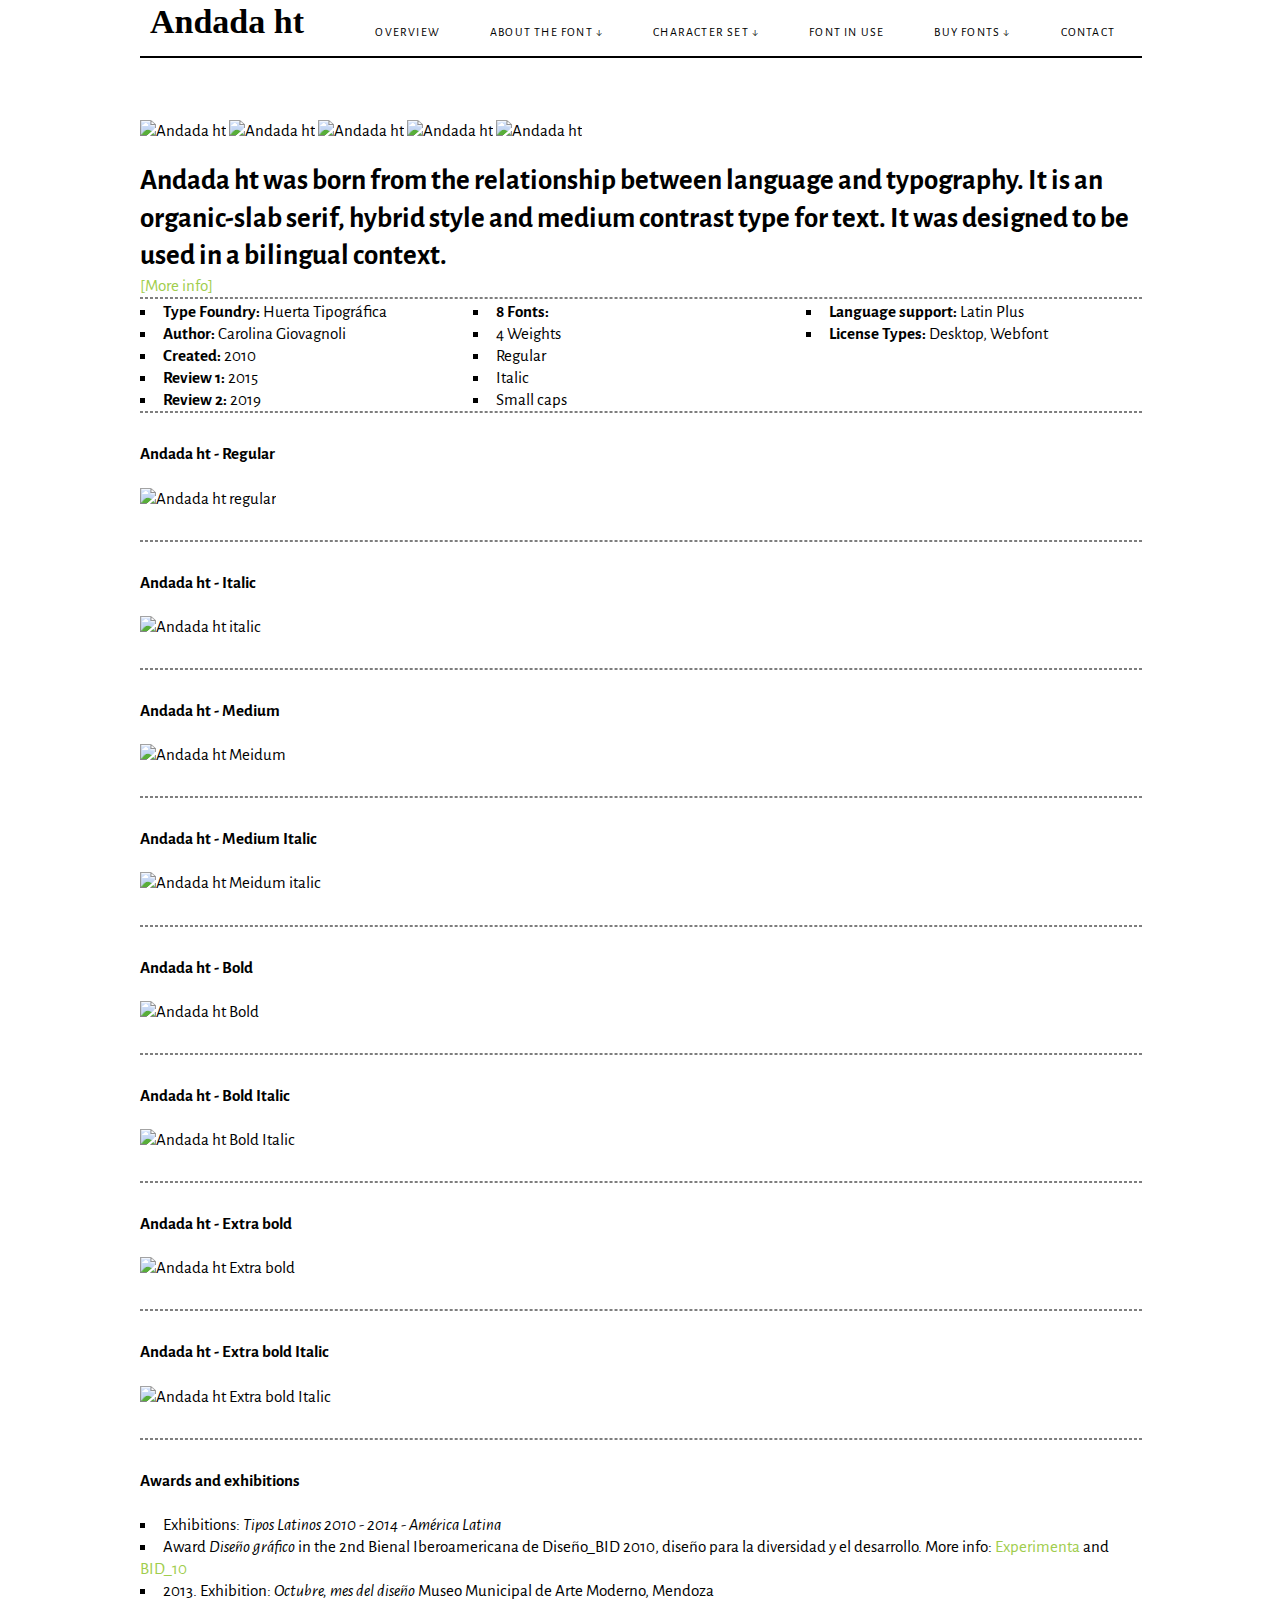
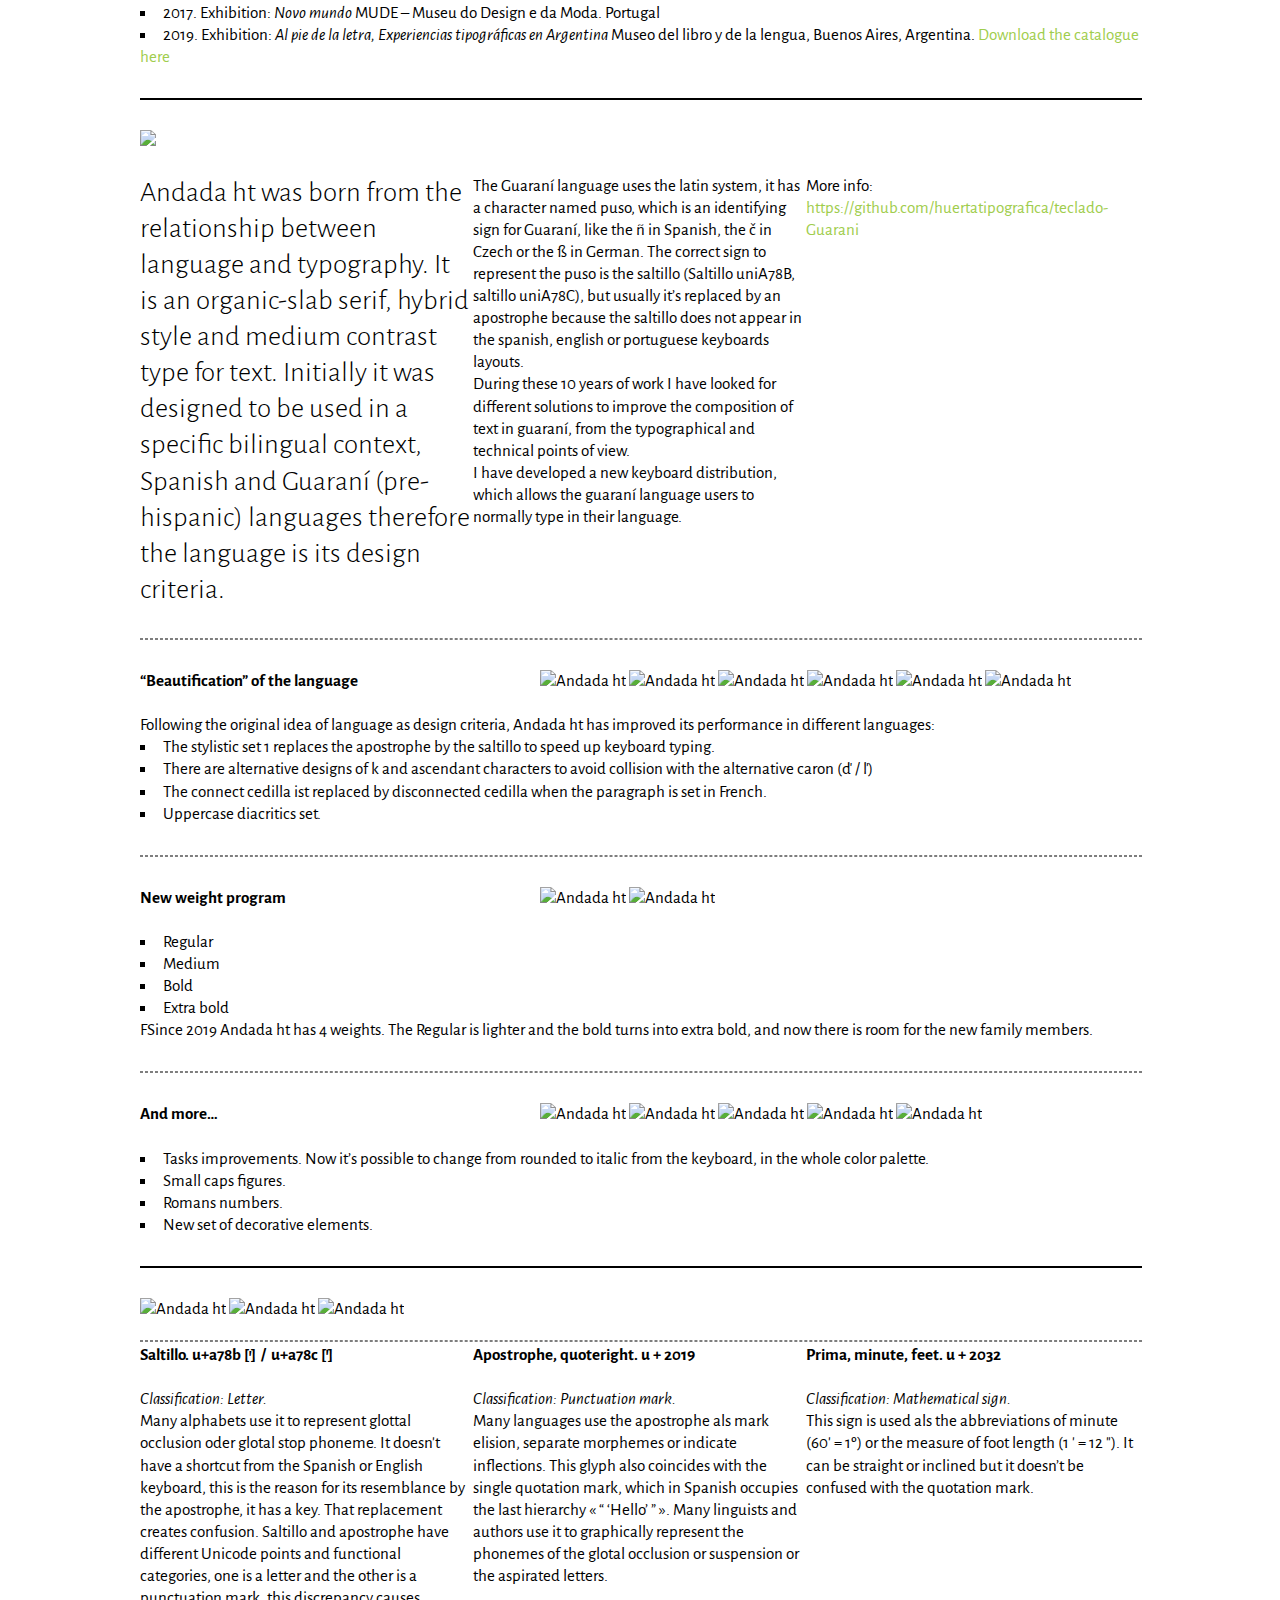
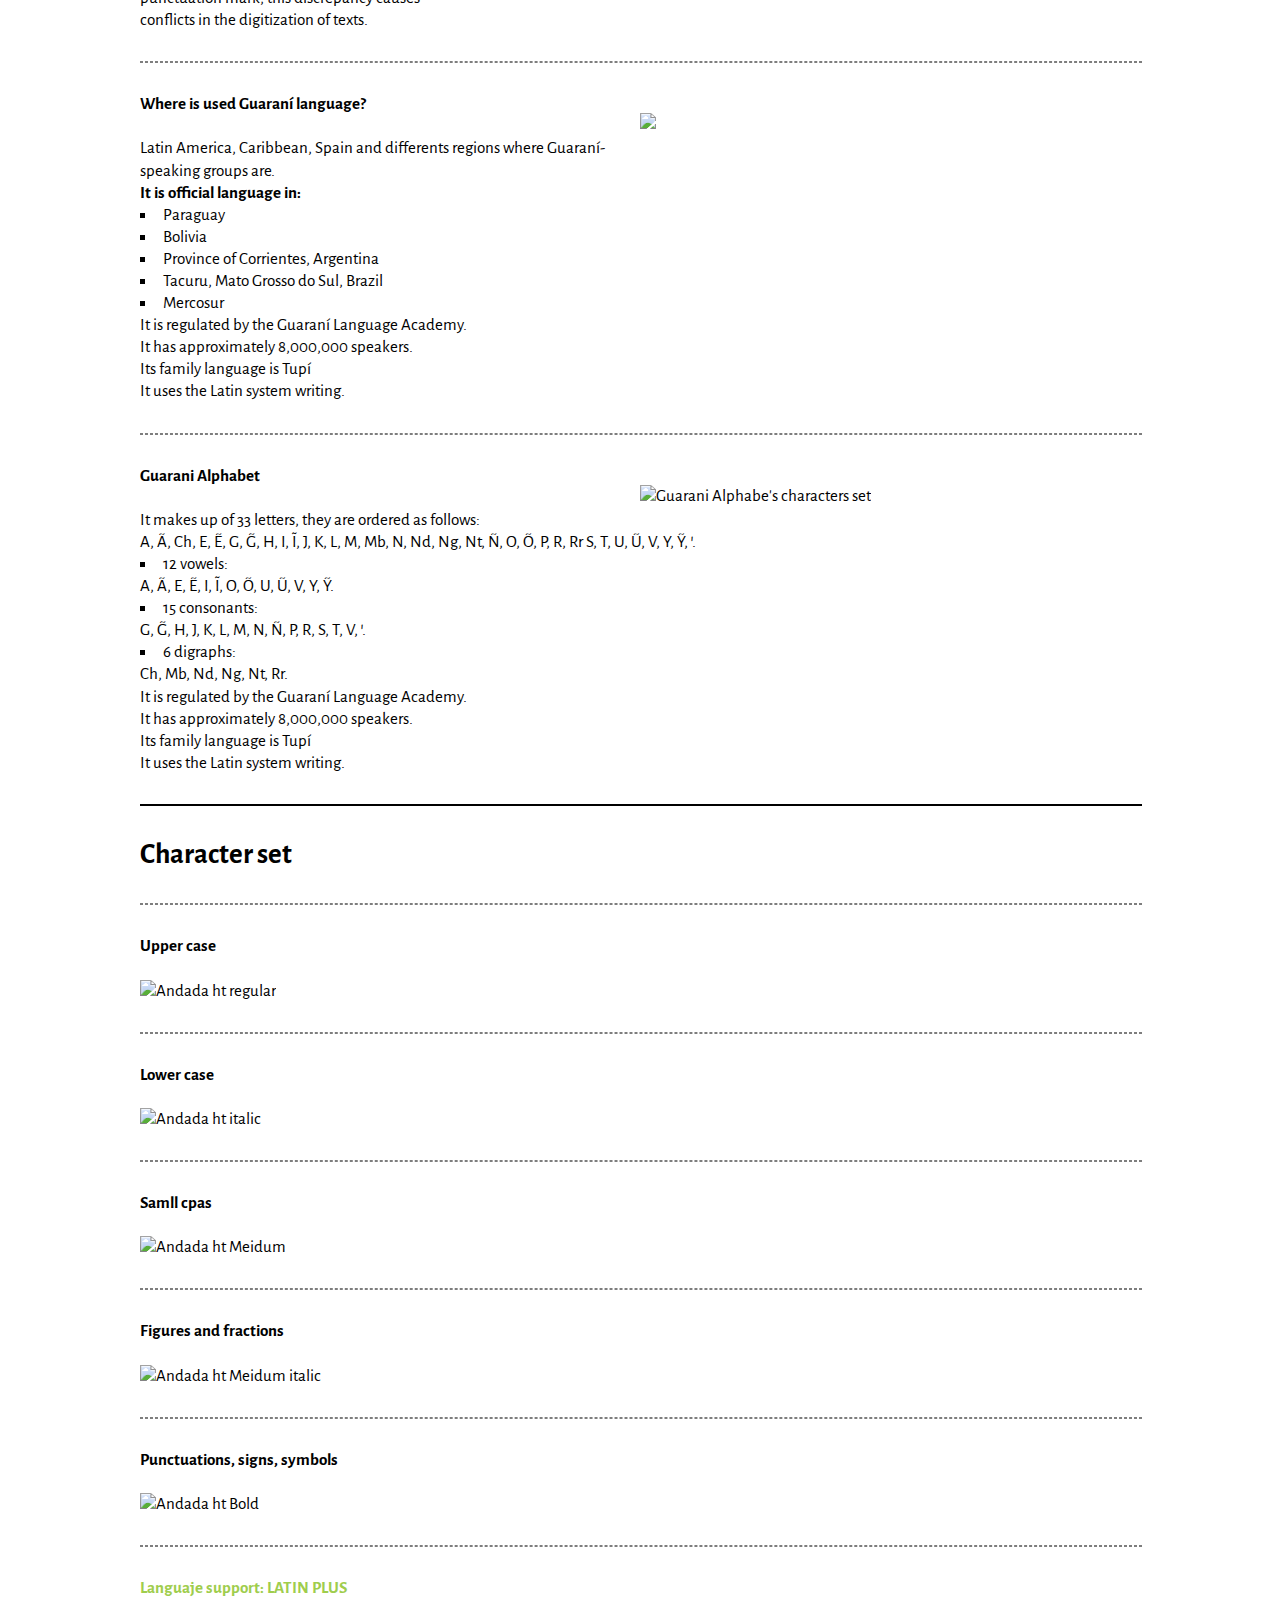
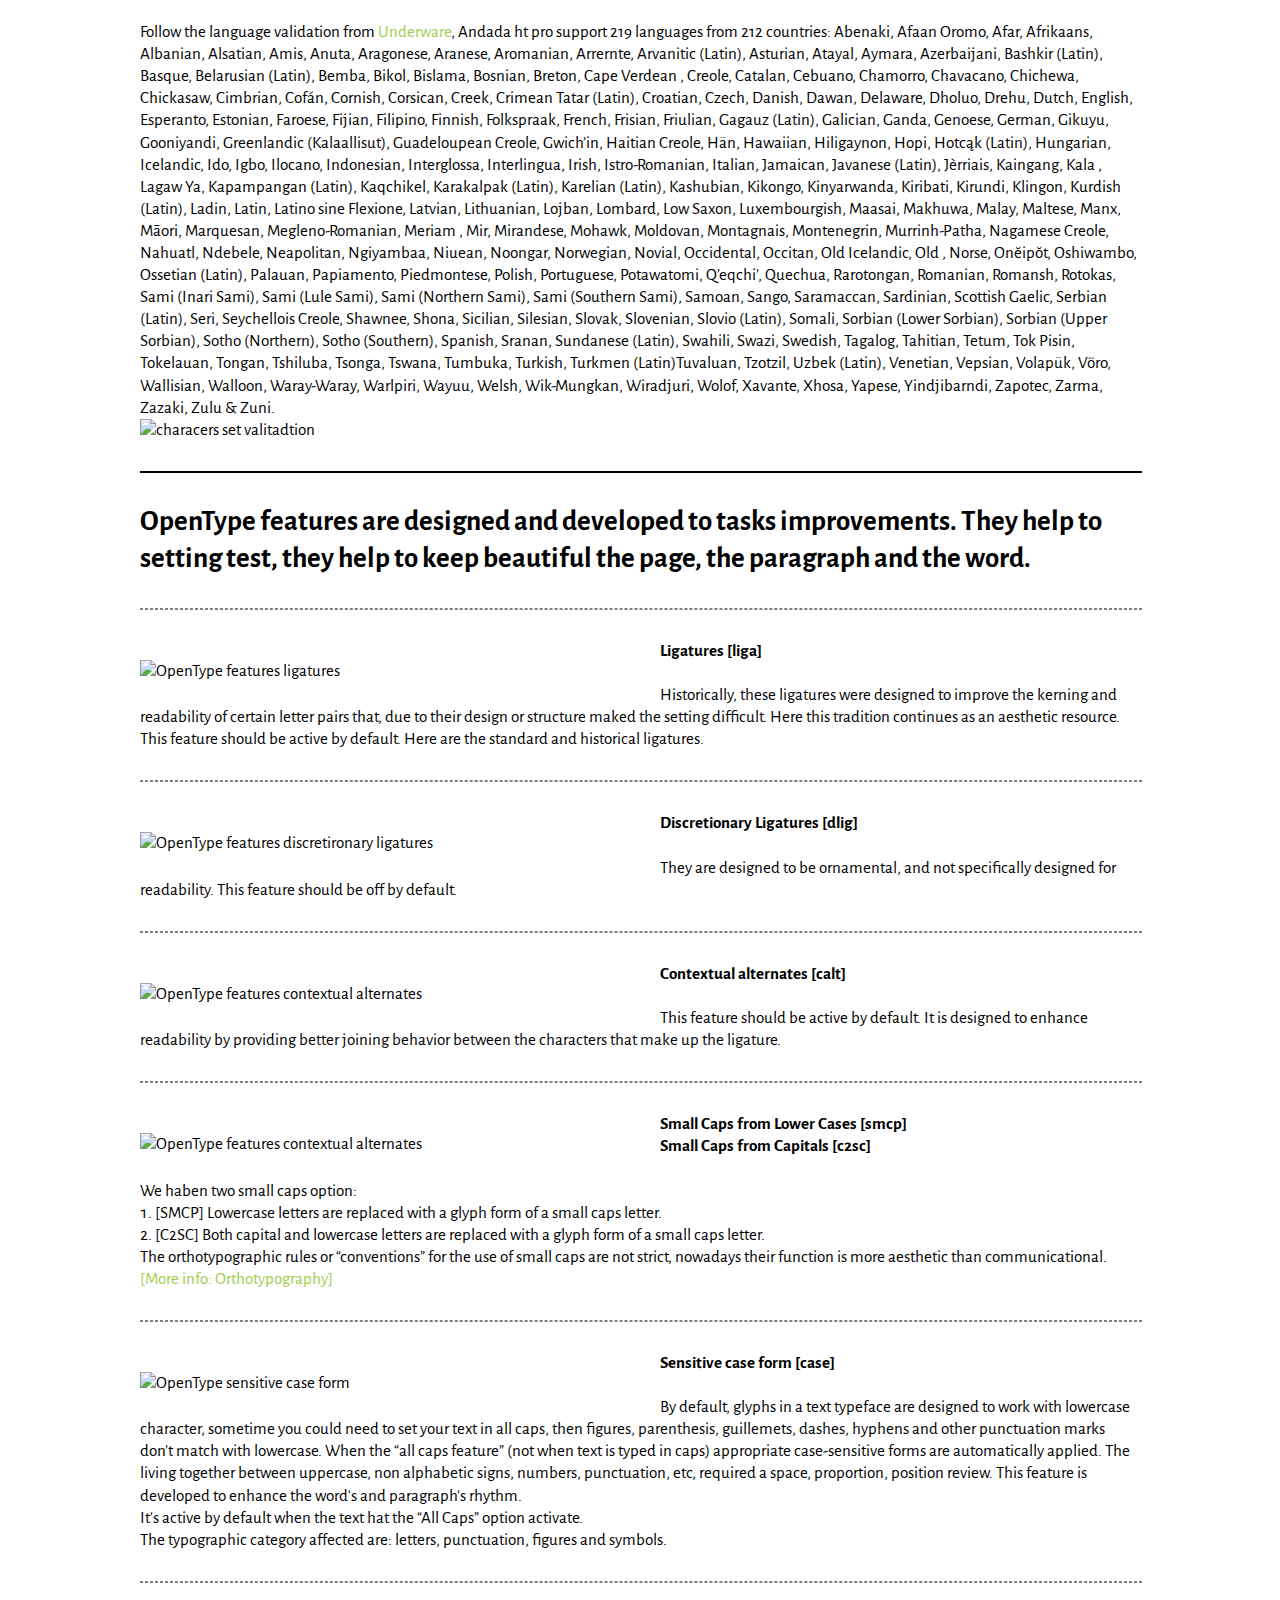
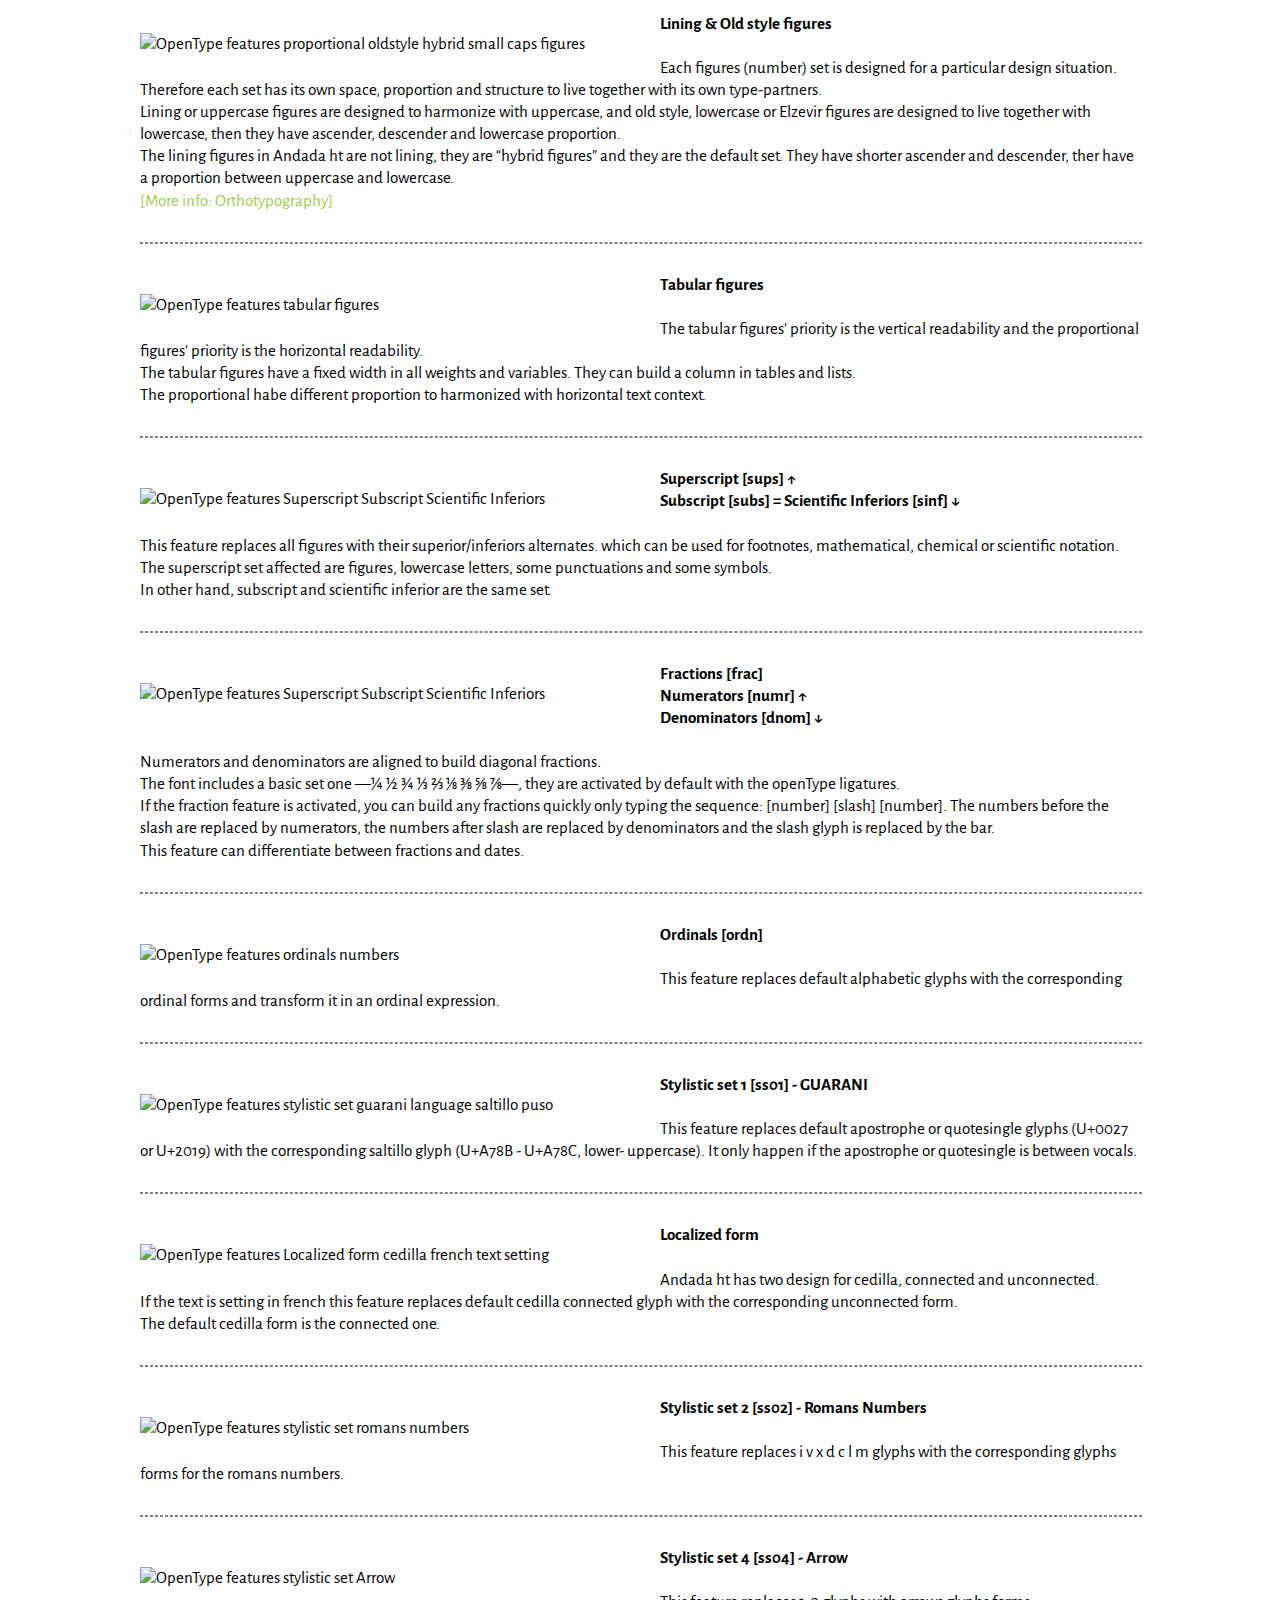
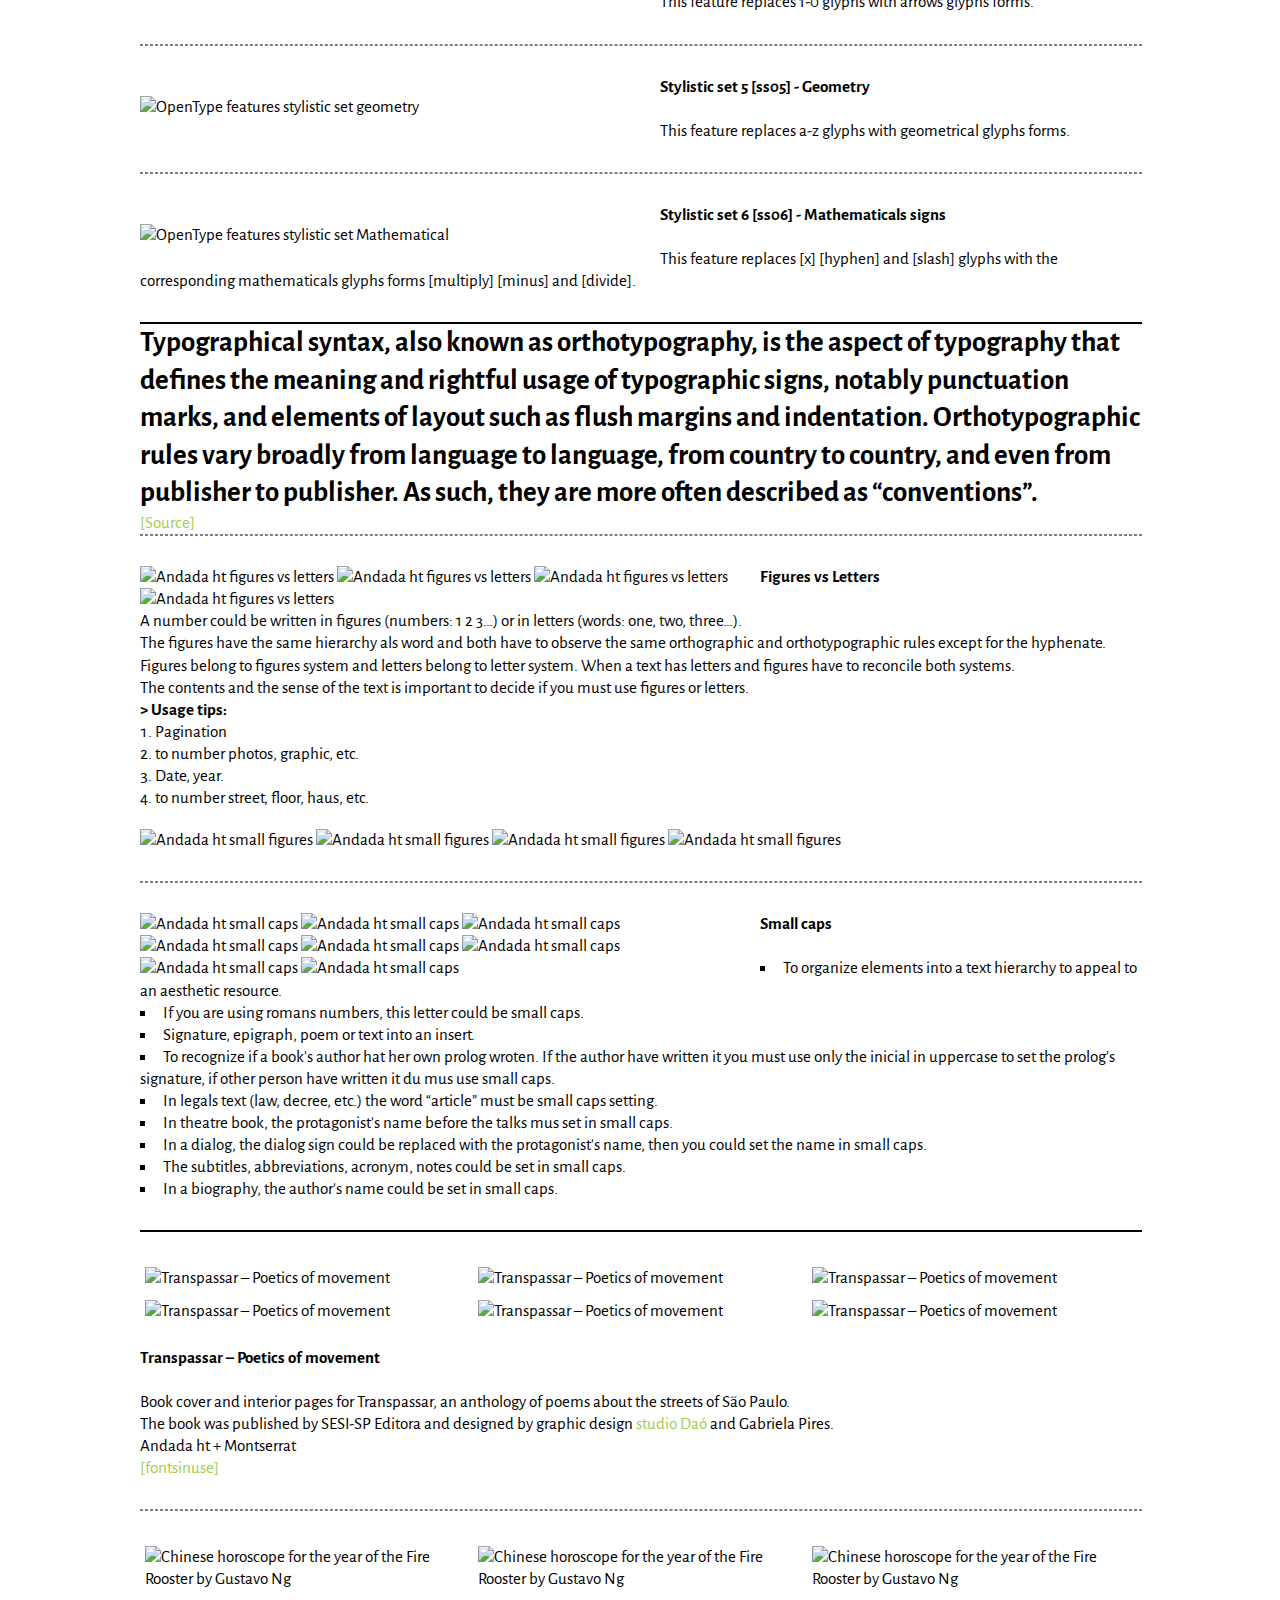
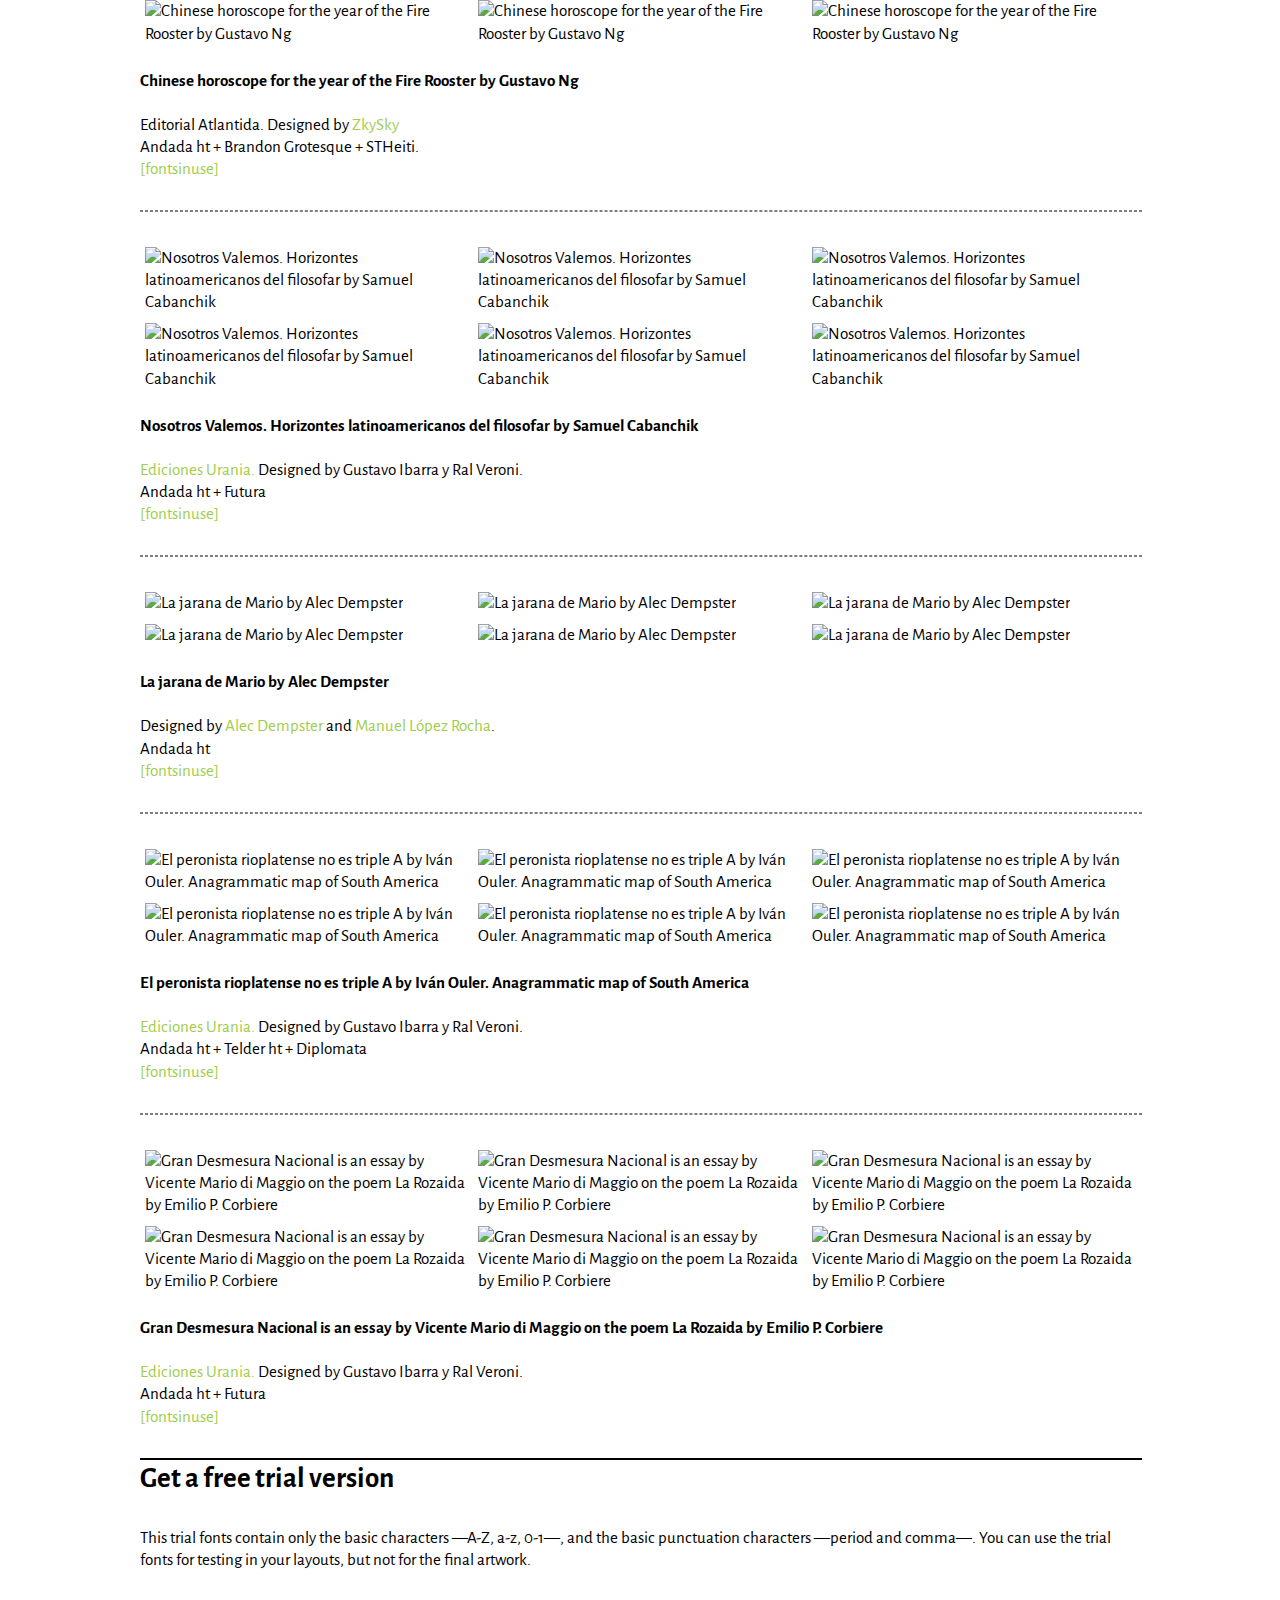
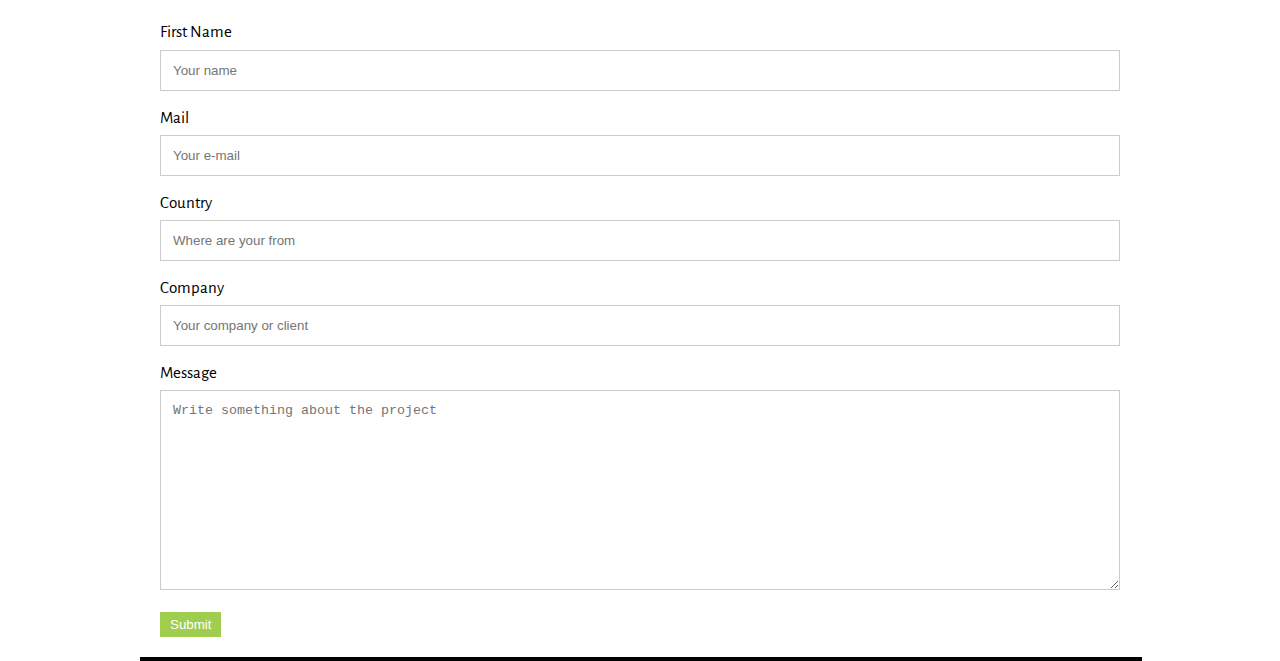
==== commit ca342213: "adding andada and more" ====
--- a/andada.html
+++ b/andada.html
@@ -1058,11 +1058,11 @@
     <label for="country">Country</label>
     <input type="text" id="country" name="country" placeholder="Where are your from">
 
-    <label for="firma">Firma</label>
-    <input type="text" id="firma" name="firma" placeholder="Firma">
-
-    <label for="subject">Subject</label>
-    <textarea id="subject" name="subject" placeholder="Write something about the project" style="height:200px"></textarea>
+    <label for="company">Company</label>
+    <input type="text" id="company" name="company" placeholder="Your company or client">
+
+    <label for="message">Message</label>
+    <textarea id="message" name="message" placeholder="Write something about the project" style="height:200px"></textarea>
 
     <input type="submit" value="Submit">
 
--- a/style.css
+++ b/style.css
@@ -24,7 +24,8 @@
   	top:0px;				/* aca indico que este a 0 pixeles del top */
   	width: 100%;
   	max-width: 1000px;			/* que ancho tendrá el header */
-	clear: both;
+    clear: both;
+
 }
 
 main {
@@ -52,7 +53,7 @@
 
 
 h1 {
-	color:black;
+    font-family: 'Andada', serif;
 	display: block;
 	float: left;
 	margin-left: 10px;
@@ -144,14 +145,16 @@
 	}
 
 .nav li a {                   /* todos los elementos a, que esten dentro de li que esten dentro de la clase nav seguirán las reglas a continuanción */
+    /* font-family: 'Andada', serif; */
 	background-color:white;   /* color de fondo */
 	color:black;  			  /* color de la tipografia */
 	font-size: 12px;
-	text-transform: uppercase;
+    text-transform: uppercase;
+    letter-spacing: .1em;
 	text-decoration:none;     /*como es un link por deafult el navegador lo subraya, al poner non decoration, saca ese subrayado */
-	padding:15px 25px;
+	padding: 15px 25px;
 	display:block;            /* por defaul la caja que toma el navegador es la caja typografica inline, al darle un color de fondo, backgroud color, estamos haciendo que tenga una caja cuadrada de fondo que es mas grande que la caja tipografia, para que el navegador lea esta caja de color y no la caja tipografica, agregamos la propiedad display con el valor block en lugar de inline */
-	}
+}
 
 
 .nav li a:hover {							 /* aqui doy formato a los elementos a dentro de la lista dentro de la clase nav cuando el maus pasa por encima de ellos */
